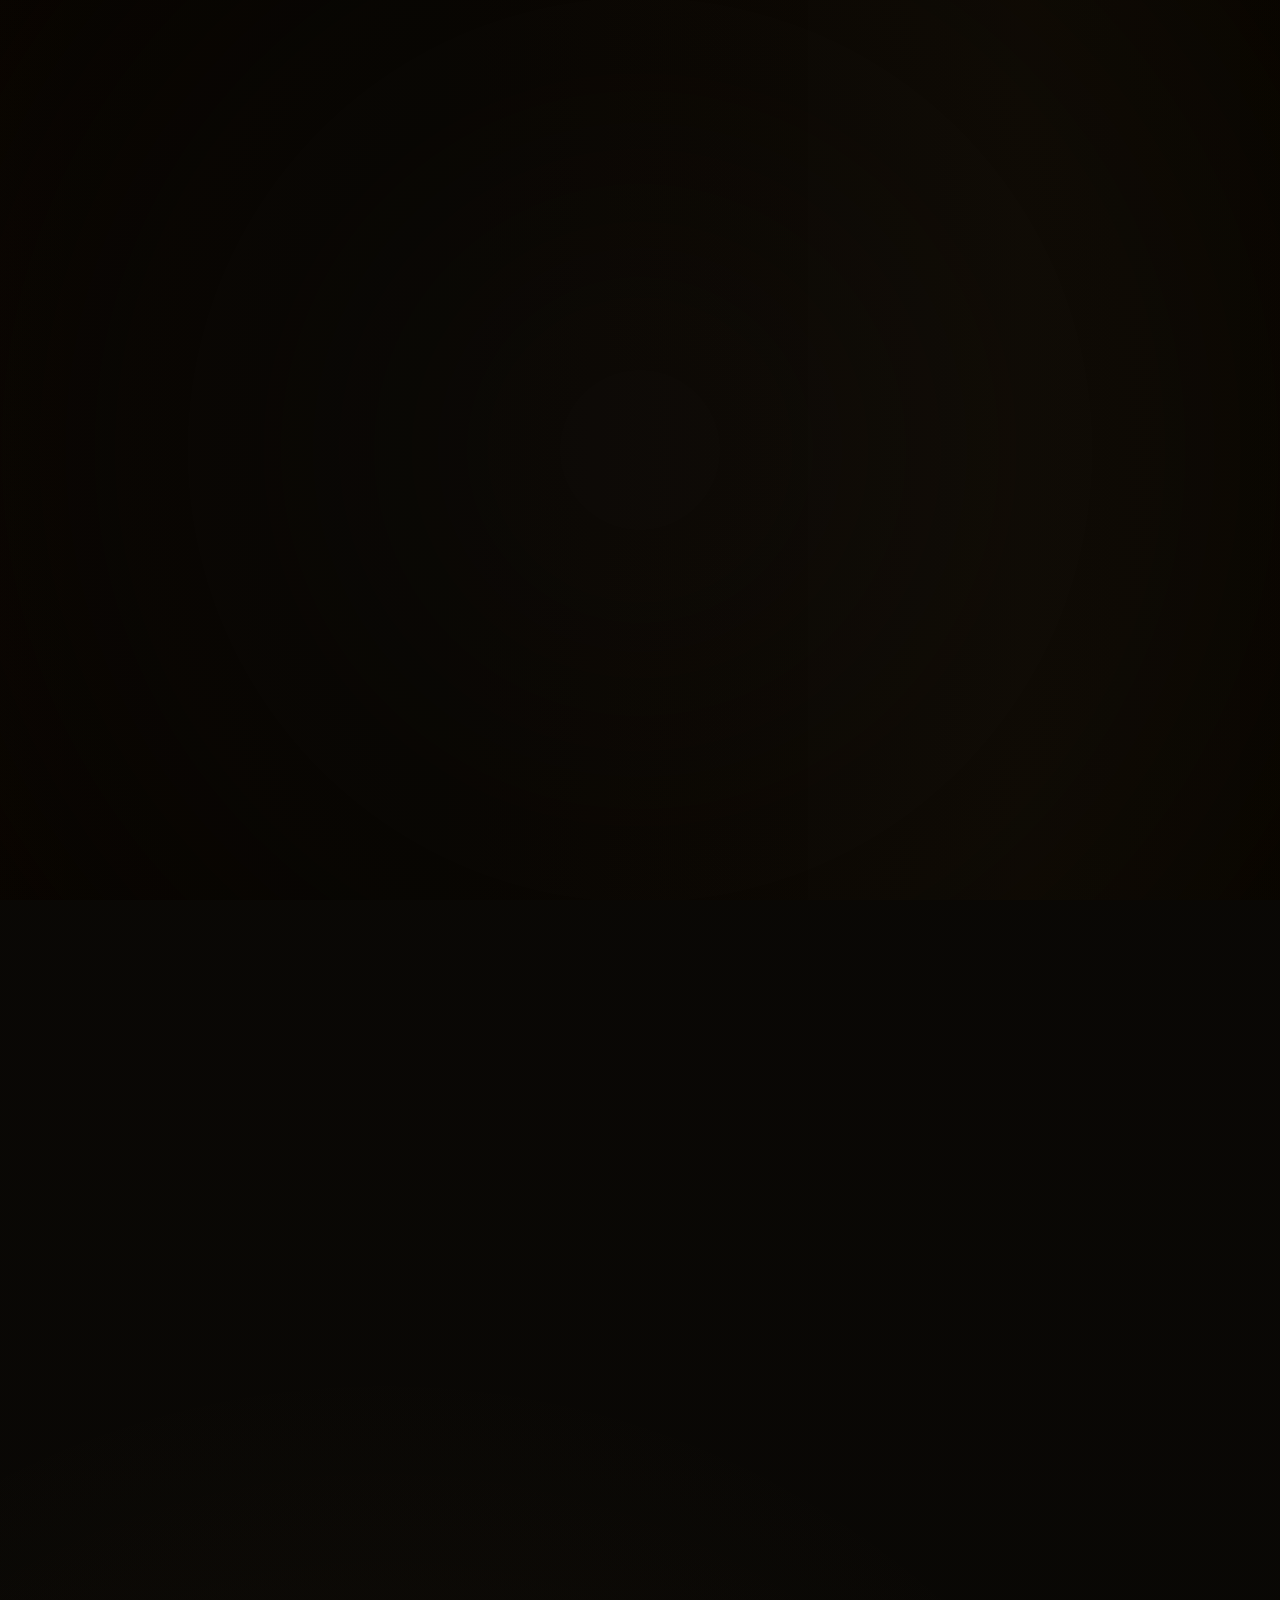
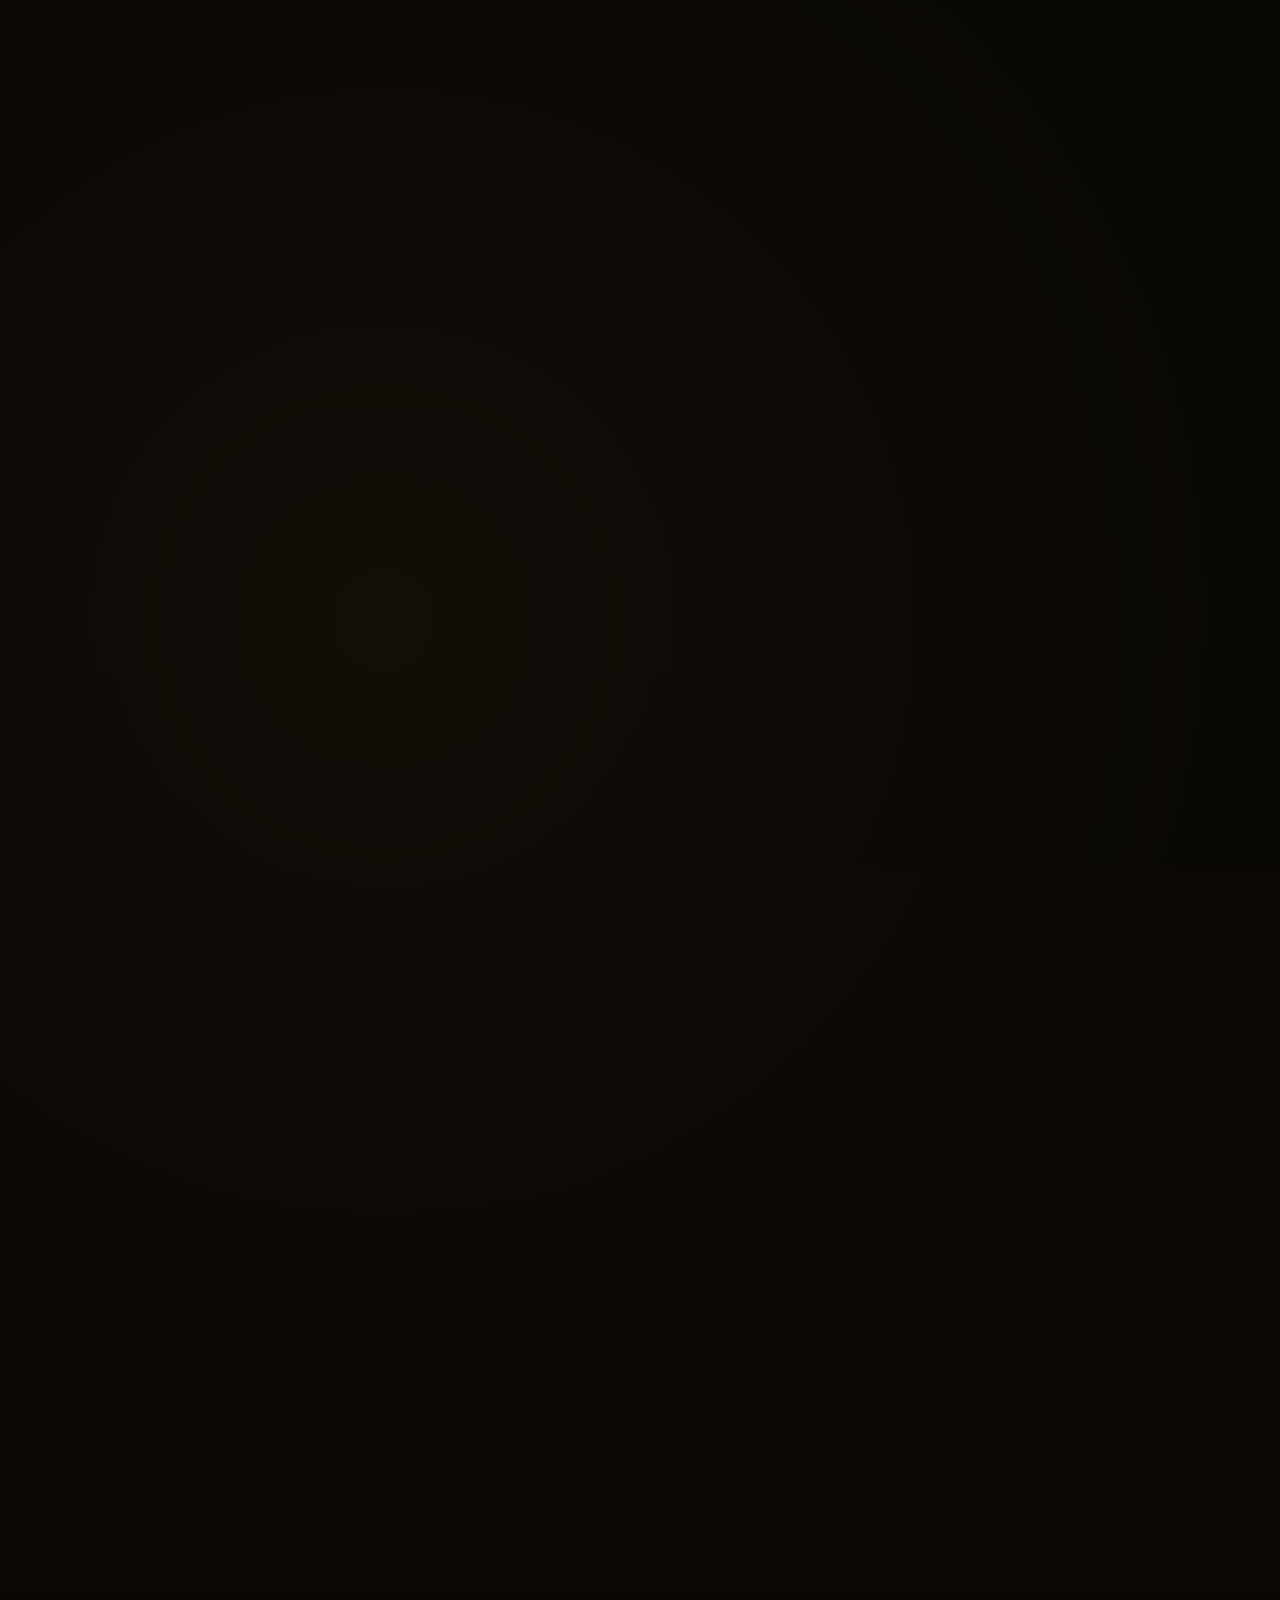
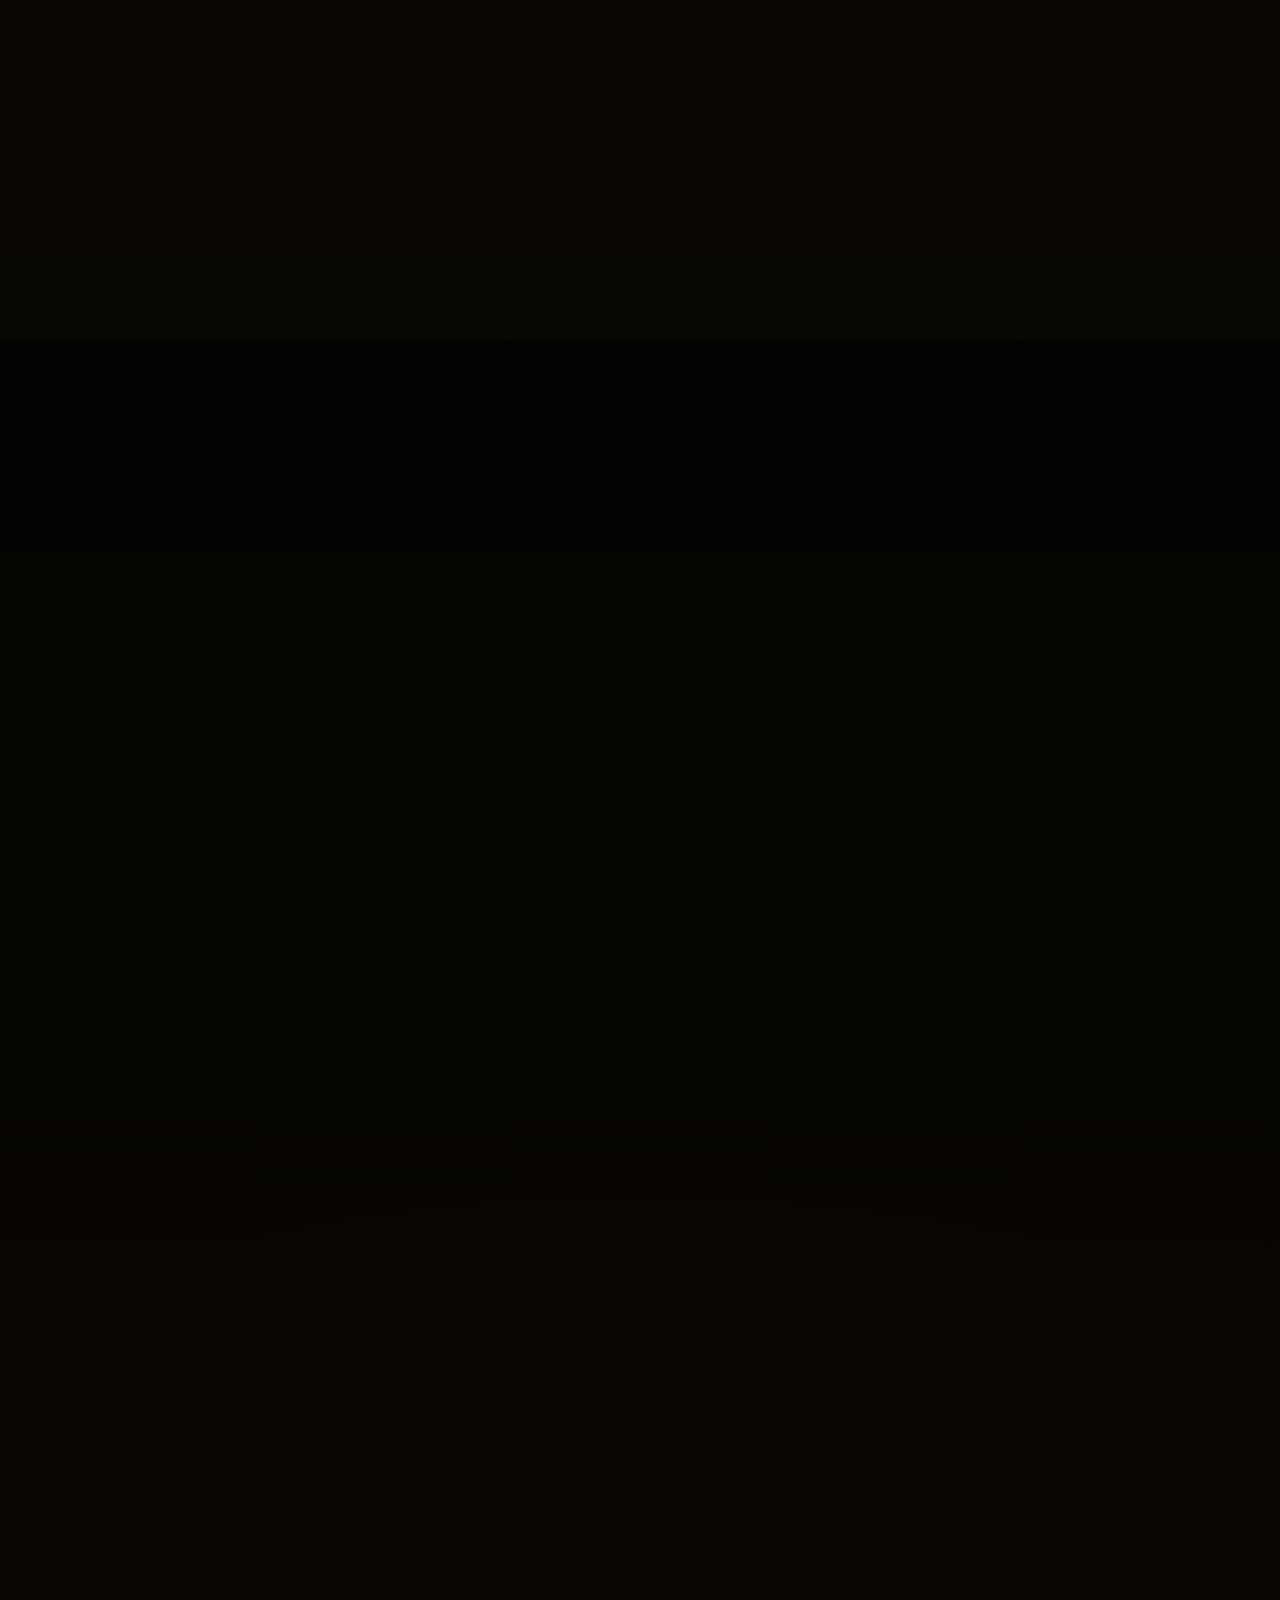
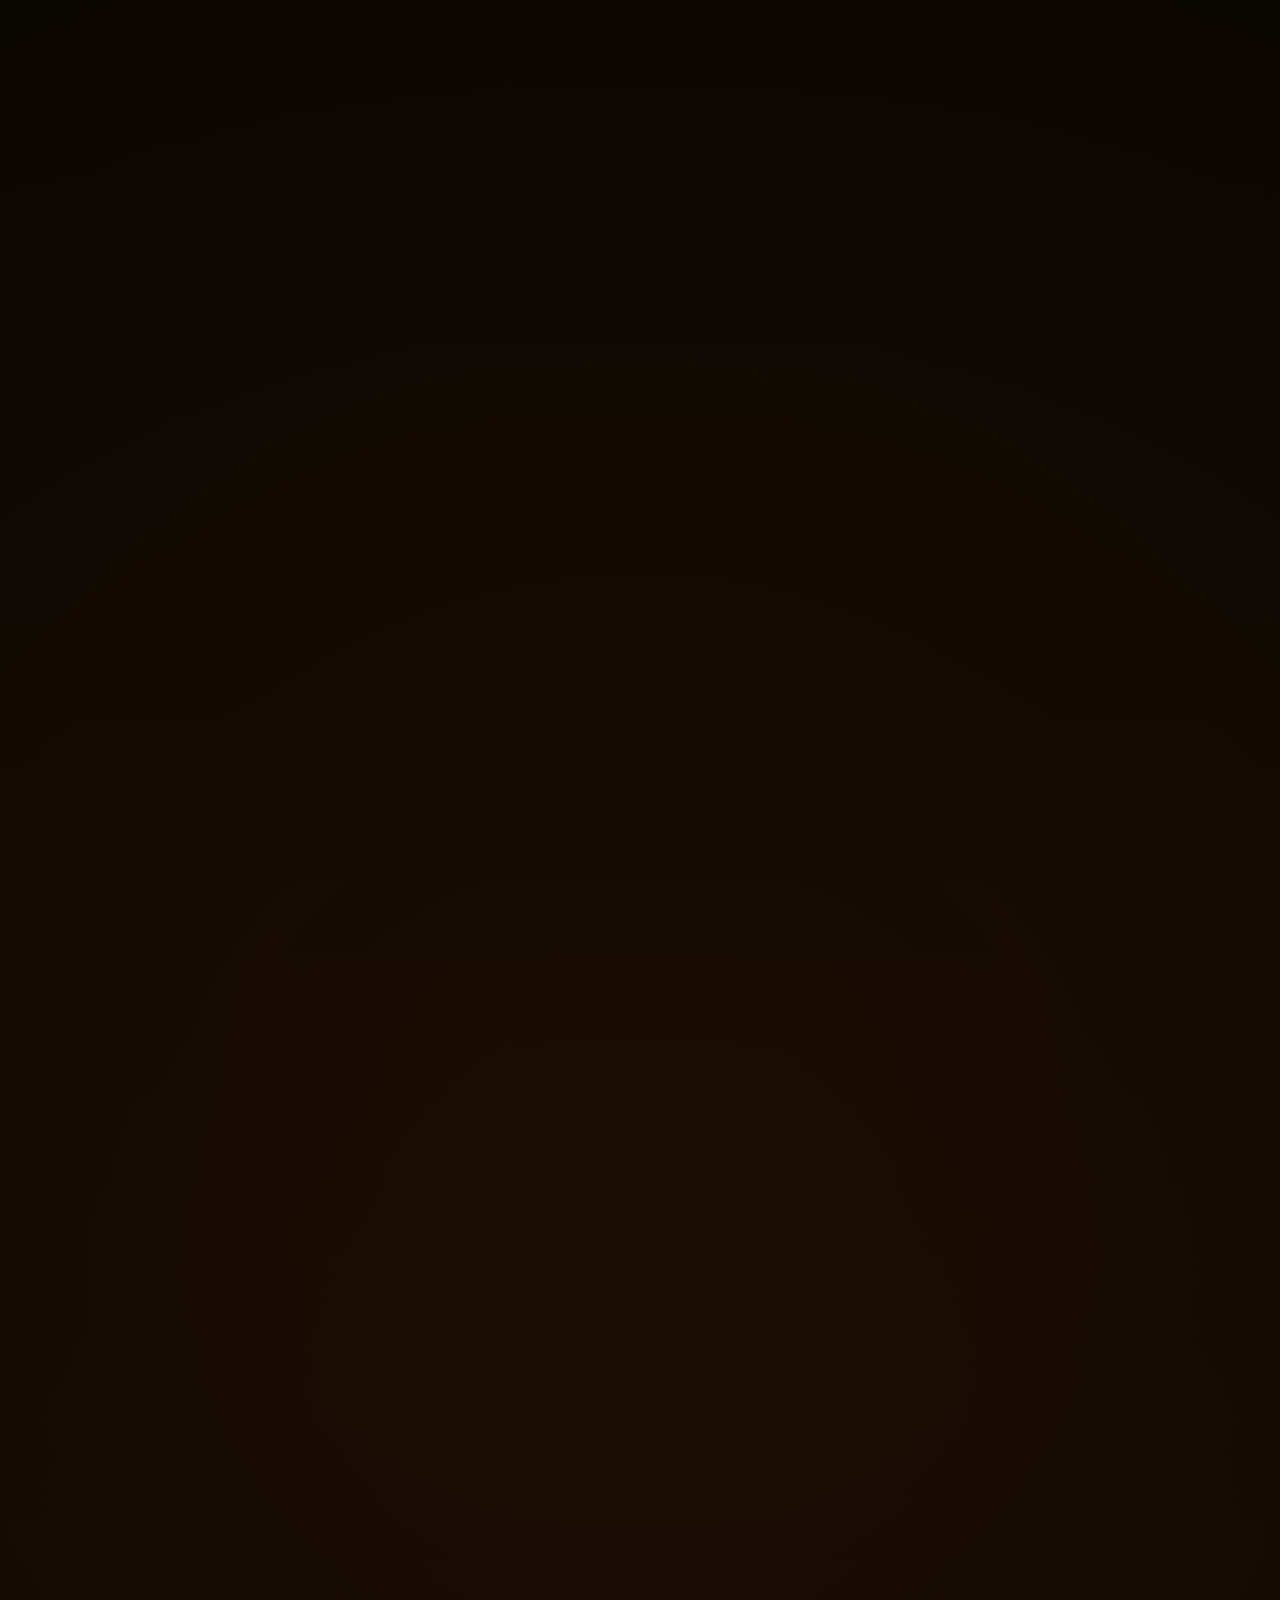
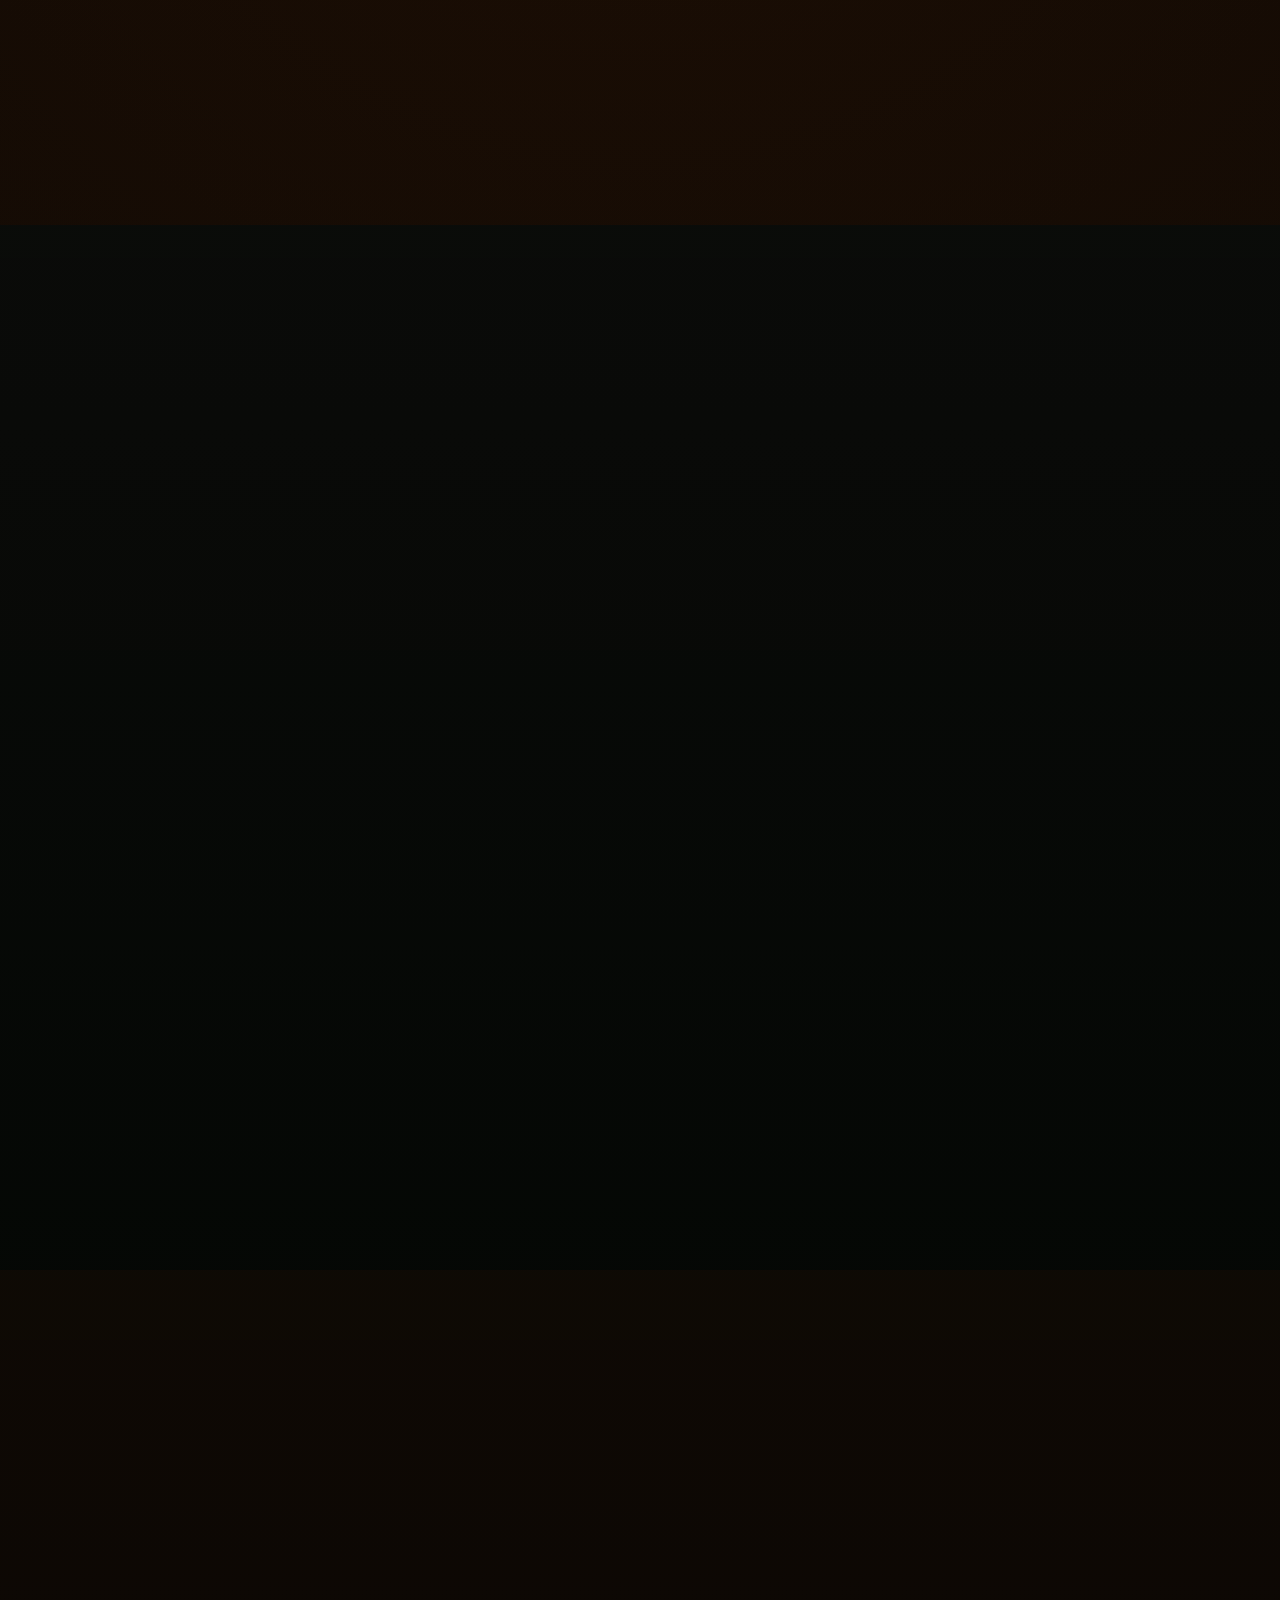
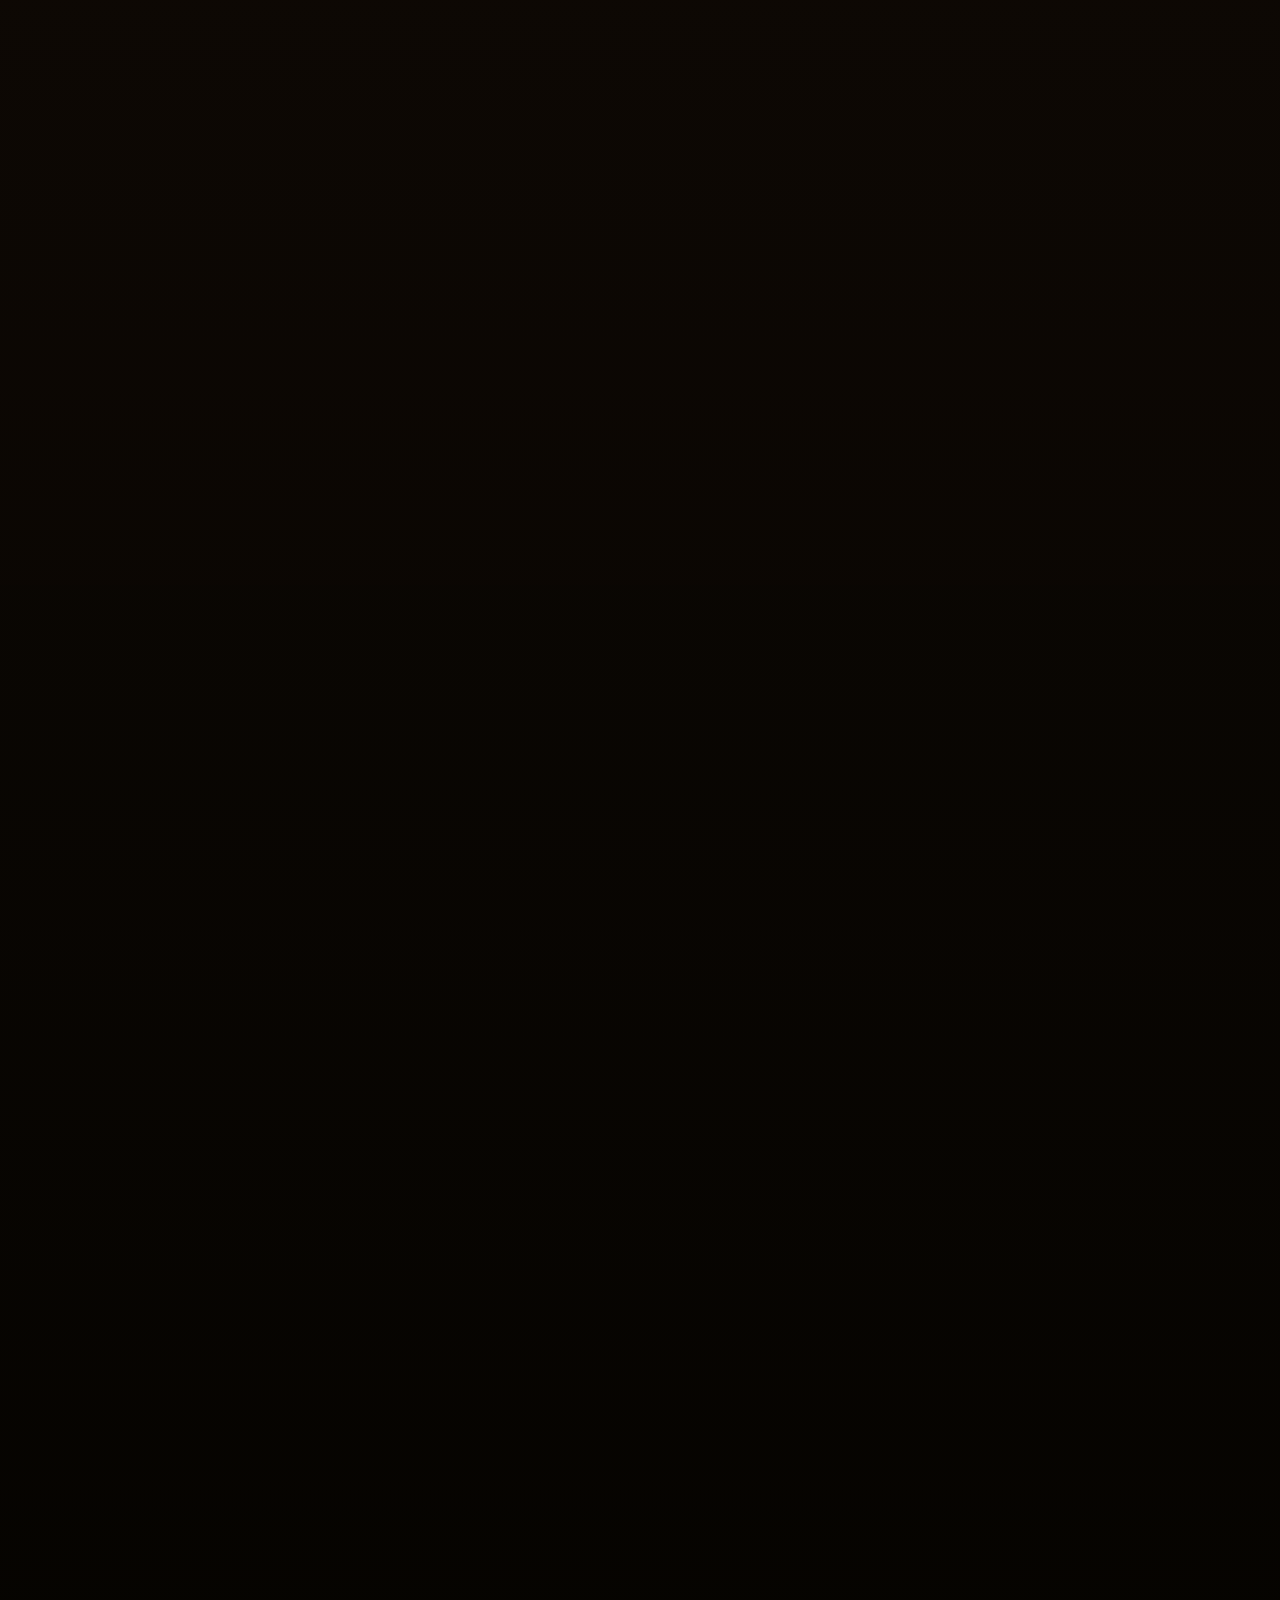
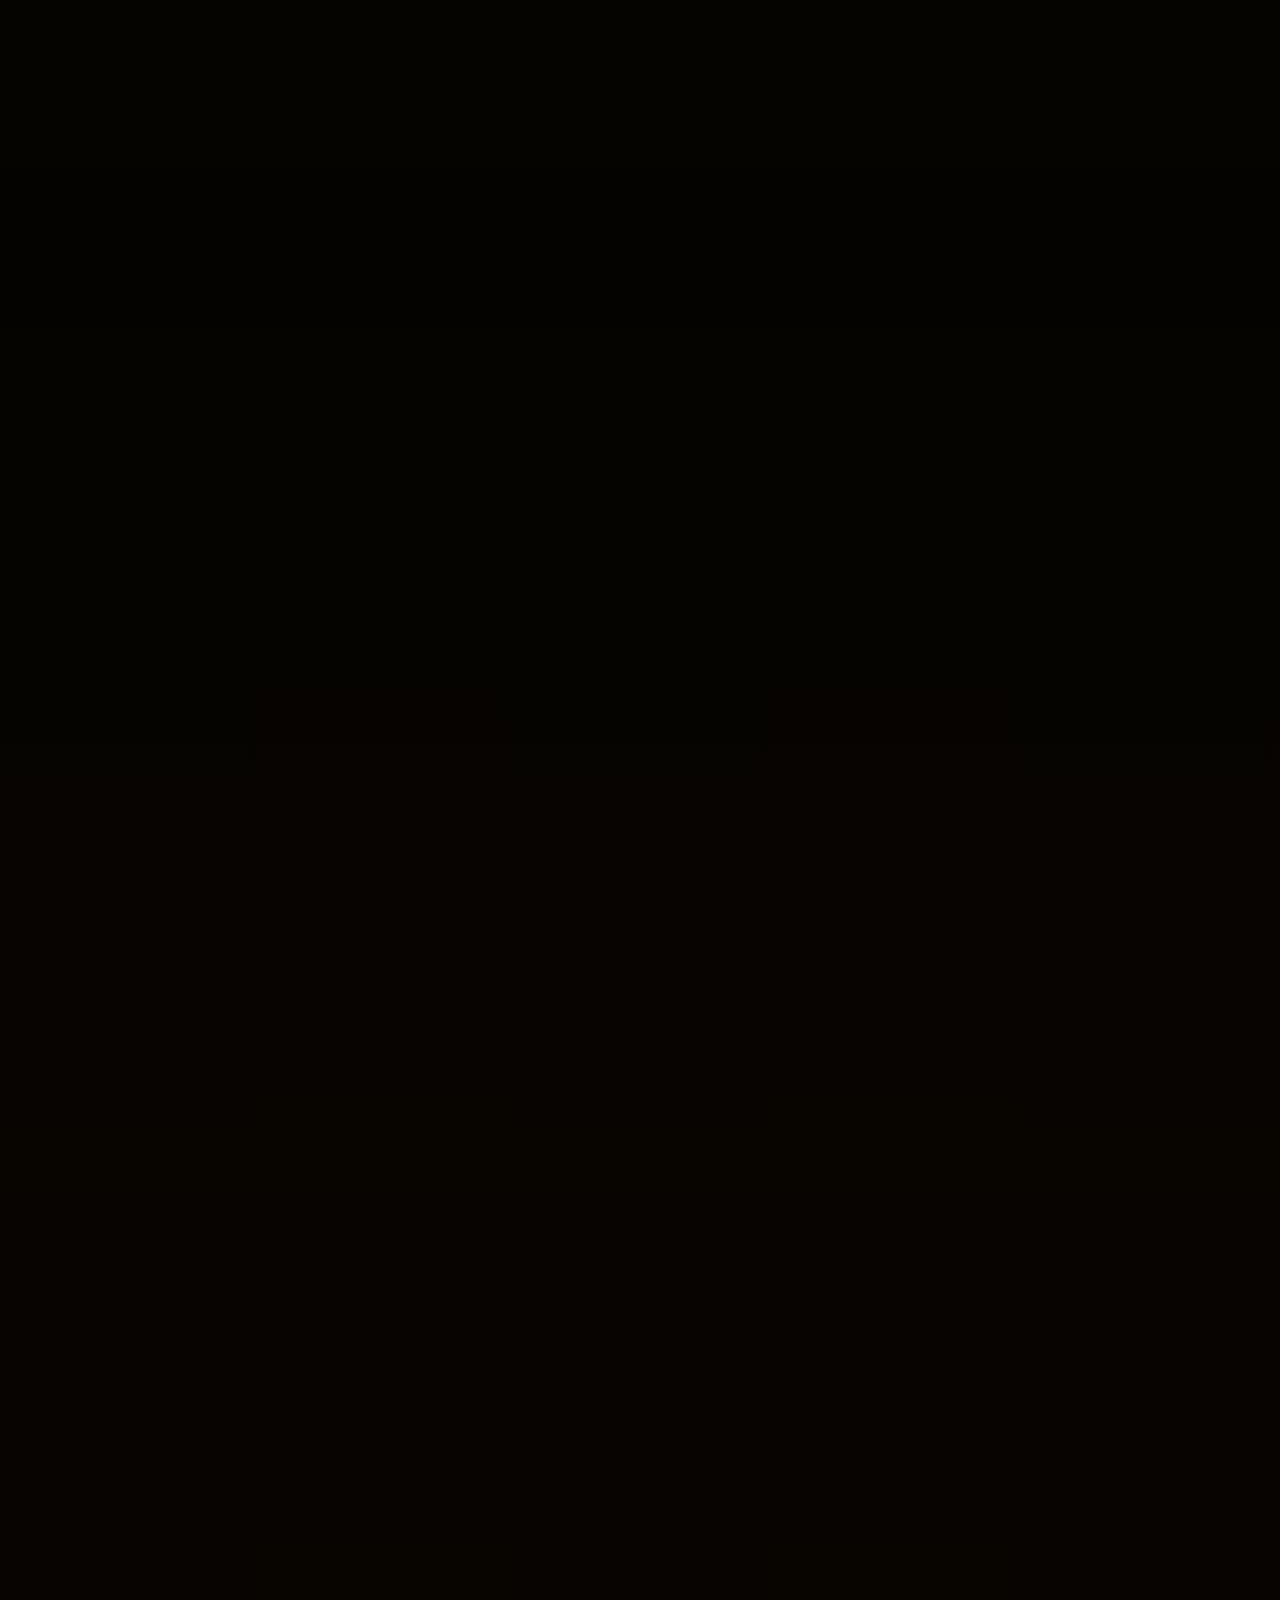
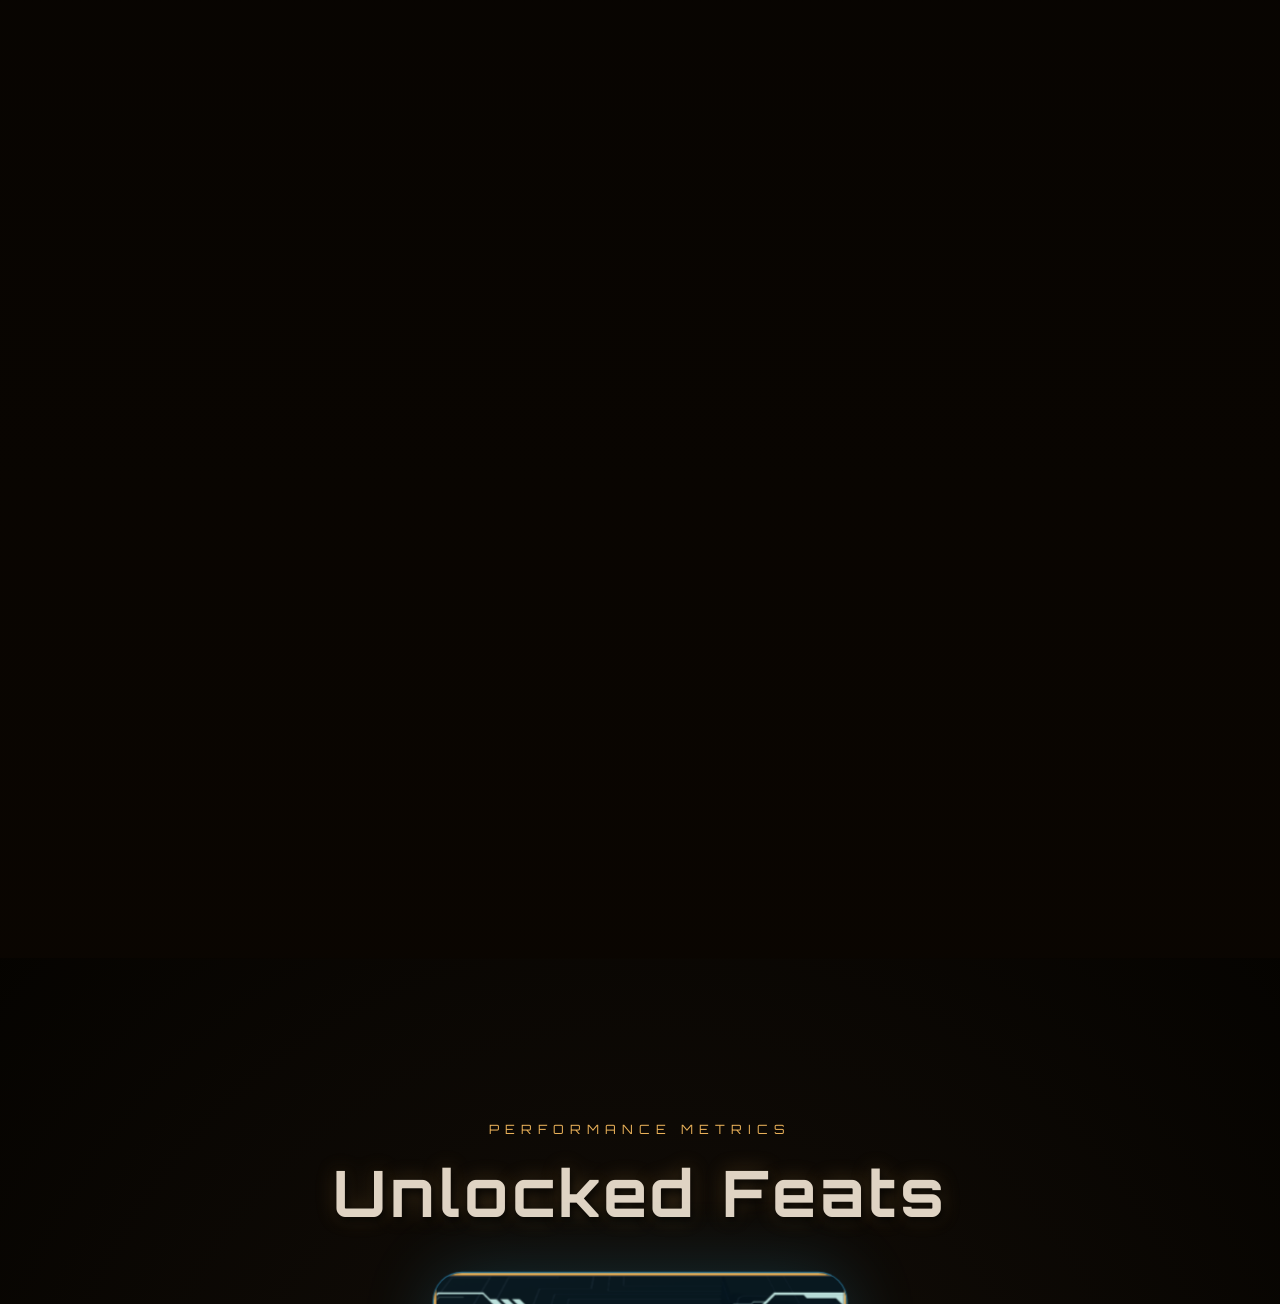
==== index.html @ 544f13cc "Initial commit" ====
<!DOCTYPE html>
<html lang="en">

<head>
  <meta charset="UTF-8" />
  <meta name="viewport" content="width=device-width, initial-scale=1.0" />
  <title>The World of Mohit | Game Developer & Creator</title>
  <meta name="description"
    content="Explore 'The World of Mohit' — A premium Game Development portfolio by Mohit Pipaliya. Specializing in Unity, C#, and cinematic game environments." />
  <meta name="keywords"
    content="Mohit Pipaliya, Game Developer, Unity Developer, Portfolio, Game Design, C#, 3D Portfolio" />
  <meta name="author" content="Mohit Pipaliya" />

  <!-- Performance: Preconnect to external domains -->
  <link rel="preconnect" href="https://fonts.googleapis.com">
  <link rel="preconnect" href="https://fonts.gstatic.com" crossorigin>
  <link rel="preconnect" href="https://images.unsplash.com">
  <link rel="preconnect" href="https://cdnjs.cloudflare.com">
  <link rel="preconnect" href="https://unpkg.com">

  <!-- Performance: Preload Critical Hero Background -->
  <link rel="preload" as="image"
    href="https://images.unsplash.com/photo-1518709268805-4e9042af9f23?q=60&w=1600&auto=format&fit=crop">

  <!-- SEO: Open Graph / Social Meta -->
  <meta property="og:type" content="website" />
  <meta property="og:title" content="The World of Mohit | Game Developer" />
  <meta property="og:description" content="Experience a cinematic game developer portfolio journey." />
  <meta property="og:image" content="image/Profile.jpeg" />

  <meta name="theme-color" content="#e8b059">

  <link rel="stylesheet" href="style.css" />
  <link rel="stylesheet" href="edu-styles.css" />
  <link rel="stylesheet" href="cinematic.css" />
  <link
    href="https://fonts.googleapis.com/css2?family=Exo+2:wght@300;400;600;700;800;900&family=Orbitron:wght@500;700;900&display=swap"
    rel="stylesheet">
  <link rel="stylesheet" href="https://cdnjs.cloudflare.com/ajax/libs/font-awesome/6.4.0/css/all.min.css">
  <script type="importmap">
  {
    "imports": {
      "three":         "https://unpkg.com/three@0.154.0/build/three.module.js",
      "three/addons/": "https://unpkg.com/three@0.154.0/examples/jsm/"
    }
  }
  </script>
  <script src="https://unpkg.com/gsap@3.12.5/dist/gsap.min.js"></script>
  <script src="https://unpkg.com/gsap@3.12.5/dist/ScrollTrigger.min.js"></script>
</head>

<body id="home">

  <nav id="top-nav">
    <div class="nav-inner">
      <span class="nav-logo">MOHIT PIPALIYA<span class="logo-dot">.</span></span>
      <button id="nav-toggle" class="nav-toggle-btn" aria-label="Toggle navigation">
        <span class="bar"></span>
        <span class="bar"></span>
        <span class="bar"></span>
      </button>
      <ul id="nav-list">
        <li><a href="#home" class="nav-link">Home</a></li>
        <li><a href="#about" class="nav-link">About Me</a></li>
        <li><a href="#tech-skills" class="nav-link">Technical Skills</a></li>
        <li><a href="#soft-skills" class="nav-link">Soft Skills</a></li>
        <li><a href="#education" class="nav-link">Education</a></li>
        <li><a href="#projects" class="nav-link">Projects</a></li>
        <li><a href="#achievements" class="nav-link">Achievements</a></li>
        <li><a href="#certifications" class="nav-link">Certifications</a></li>
        <li><a href="#contact" class="nav-link">Contact</a></li>
      </ul>
    </div>
  </nav>

  <!-- HERO SECTION WITH FIXED 3D BACKGROUND -->
  <section id="hero-section">
    <div id="parallax-bg"></div>
    <div id="canvas-container"></div>
    <div id="vignette"></div>

    <div id="ui-root">

      <!-- HERO MAIN (PURE FLOATING TEXT - NO BOXES) -->
      <main id="hero-main">
        <h1 id="text-hello" class="hero-text-item">Hello</h1>
        <h1 id="text-welcome" class="hero-text-item">Welcome</h1>
        <h2 id="text-name" class="hero-text-item">I am Mohit Pipaliya</h2>
        <h3 id="text-role">Game Developer & Creator</h3>
      </main>
    </div>
  </section>

  <!-- ABOUT SECTION -->
  <section id="about">
    <!-- Ambient particle canvas for About -->
    <canvas id="about-particles"></canvas>

    <div class="about-left">


      <div class="about-img-wrapper">
        <div class="img-glow-ring"></div>
        <div class="about-img-container">
          <img loading="lazy" src="image/Profile.jpeg" alt="Mohit Pipaliya">
        </div>

      </div>

      <!-- STAT ORBS -->
      <div class="about-stats-container">
        <div class="stat-orb text-line stat-cyan">
          <div class="orb-glow"></div>
          <i class="fa-brands fa-unity stat-icon"></i>
          <h3 class="stat-number">2+</h3>
          <p class="stat-label">Years Unity</p>
        </div>
        <div class="stat-orb text-line stat-purple">
          <div class="orb-glow"></div>
          <i class="fa-solid fa-gamepad stat-icon"></i>
          <h3 class="stat-number">1</h3>
          <p class="stat-label">Published</p>
        </div>
        <div class="stat-orb text-line stat-gold">
          <div class="orb-glow"></div>
          <i class="fa-solid fa-trophy stat-icon"></i>
          <h3 class="stat-number">1</h3>
          <p class="stat-label">Game Jam</p>
        </div>
      </div>
    </div>

    <div class="about-right">
      <div class="about-tag">[ PROFILE_LOADED ]</div>
      <h2 class="about-title">About <span class="title-accent">Me</span></h2>
      <div class="about-divider">
        <span class="divider-line"></span>
        <i class="fa-solid fa-gamepad divider-icon"></i>
        <span class="divider-line"></span>
      </div>
      <div class="about-text">
        <p class="text-line">I'm a Computer Engineering student and passionate Game Developer skilled in <span
            class="highlight">Unity 3D</span>.</p>
        <p class="text-line">I focus on designing <span class="highlight">puzzle-based gameplay</span> and level-driven
          experiences that engage players through logic and interaction.</p>
        <p class="text-line">I specialize in building game systems using Unity's visual tools like <span
            class="highlight">Timeline and Signals</span>, enabling efficient and creative development without heavy
          coding.</p>
        <p class="text-line">I enjoy creating immersive gameplay and aim to build impactful and engaging <span
            class="highlight">gaming experiences</span>.</p>
      </div>
    </div>
  </section>

  <!-- TECHNICAL SKILLS SECTION -->
  <section id="tech-skills">
    <h2 class="section-title">Technical Skills</h2>
    <p class="section-subtitle">[ Proficiency Matrix Loaded ]</p>
    <div class="skills-container two-col-layout">

      <!-- LEFT COLUMN -->
      <div class="skills-left-col">
        <!-- LANGUAGES -->
        <div class="skill-category">
          <h3 class="category-title text-line">System.Languages</h3>
          <div class="skill-grid">

            <div class="hud-node node-sm text-line" style="--theme-color: #d946ef;">
              <div class="hud-ring-outer"></div>
              <div class="hud-ring-dashed"></div>
              <svg class="hud-progress-svg" viewBox="0 0 200 200">
                <circle class="hud-progress-bg" cx="100" cy="100" r="90"></circle>
                <circle class="hud-progress-fill" cx="100" cy="100" r="90" data-percent="49"></circle>
              </svg>
              <div class="hud-center">
                <i class="fa-solid fa-hashtag hud-icon floating"></i>
                <span class="hud-number" data-percent="49">0%</span>
              </div>
              <div class="hud-label-container">
                <h4 class="hud-label-text">C#</h4>
              </div>
            </div>

            <div class="hud-node node-sm text-line" style="--theme-color: #3b82f6;">
              <div class="hud-ring-outer"></div>
              <div class="hud-ring-dashed"></div>
              <svg class="hud-progress-svg" viewBox="0 0 200 200">
                <circle class="hud-progress-bg" cx="100" cy="100" r="90"></circle>
                <circle class="hud-progress-fill" cx="100" cy="100" r="90" data-percent="68"></circle>
              </svg>
              <div class="hud-center">
                <i class="fa-solid fa-c hud-icon floating"></i>
                <span class="hud-number" data-percent="68">0%</span>
              </div>
              <div class="hud-label-container">
                <h4 class="hud-label-text">C</h4>
              </div>
            </div>

            <div class="hud-node node-sm text-line" style="--theme-color: #10b981;">
              <div class="hud-ring-outer"></div>
              <div class="hud-ring-dashed"></div>
              <svg class="hud-progress-svg" viewBox="0 0 200 200">
                <circle class="hud-progress-bg" cx="100" cy="100" r="90"></circle>
                <circle class="hud-progress-fill" cx="100" cy="100" r="90" data-percent="72"></circle>
              </svg>
              <div class="hud-center">
                <i class="fa-brands fa-python hud-icon floating"></i>
                <span class="hud-number" data-percent="72">0%</span>
              </div>
              <div class="hud-label-container">
                <h4 class="hud-label-text">Python</h4>
              </div>
            </div>

          </div>
        </div>

        <!-- ANIMATED HORIZONTAL DIVIDER -->
        <div class="tech-divider-horizontal"></div>

        <!-- TOOLS -->
        <div class="skill-category">
          <h3 class="category-title text-line">Utility.Tools</h3>
          <div class="skill-grid">

            <div class="hud-node node-sm text-line" style="--theme-color: #0284c7;">
              <div class="hud-ring-outer"></div>
              <div class="hud-ring-dashed"></div>
              <svg class="hud-progress-svg" viewBox="0 0 200 200">
                <circle class="hud-progress-bg" cx="100" cy="100" r="90"></circle>
                <circle class="hud-progress-fill" cx="100" cy="100" r="90" data-percent="68"></circle>
              </svg>
              <div class="hud-center">
                <i class="fa-solid fa-code hud-icon floating"></i>
                <span class="hud-number" data-percent="68">0%</span>
              </div>
              <div class="hud-label-container">
                <h4 class="hud-label-text">VS Code</h4>
              </div>
            </div>

            <div class="hud-node node-sm text-line" style="--theme-color: #ea580c;">
              <div class="hud-ring-outer"></div>
              <div class="hud-ring-dashed"></div>
              <svg class="hud-progress-svg" viewBox="0 0 200 200">
                <circle class="hud-progress-bg" cx="100" cy="100" r="90"></circle>
                <circle class="hud-progress-fill" cx="100" cy="100" r="90" data-percent="5"></circle>
              </svg>
              <div class="hud-center">
                <i class="fa-solid fa-cube hud-icon floating"></i>
                <span class="hud-number" data-percent="5">0%</span>
              </div>
              <div class="hud-label-container">
                <h4 class="hud-label-text">Blender</h4>
              </div>
            </div>

          </div>
        </div>

      </div> <!-- END LEFT COLUMN -->

      <!-- ANIMATED VERTICAL DIVIDER -->
      <div class="tech-divider-vertical"></div>

      <!-- RIGHT COLUMN -->
      <div class="skills-right-col">
        <!-- GAME DEVELOPMENT -->
        <div class="skill-category">
          <h3 class="category-title text-line">Core.Engine</h3>
          <div class="skill-grid grid-2x2">

            <div class="hud-node node-lg text-line" style="--theme-color: #00ffff;">
              <div class="hud-ring-outer"></div>
              <div class="hud-ring-dashed"></div>
              <svg class="hud-progress-svg" viewBox="0 0 200 200">
                <circle class="hud-progress-bg" cx="100" cy="100" r="90"></circle>
                <circle class="hud-progress-fill" cx="100" cy="100" r="90" data-percent="90"></circle>
              </svg>
              <div class="hud-center">
                <i class="fa-brands fa-unity hud-icon floating"></i>
                <span class="hud-number" data-percent="90">0%</span>
              </div>
              <div class="hud-label-container">
                <h4 class="hud-label-text">Unity Engine</h4>
              </div>
            </div>

            <div class="hud-node node-lg text-line" style="--theme-color: #ec4899;">
              <div class="hud-ring-outer"></div>
              <div class="hud-ring-dashed"></div>
              <svg class="hud-progress-svg" viewBox="0 0 200 200">
                <circle class="hud-progress-bg" cx="100" cy="100" r="90"></circle>
                <circle class="hud-progress-fill" cx="100" cy="100" r="90" data-percent="85"></circle>
              </svg>
              <div class="hud-center">
                <i class="fa-solid fa-bezier-curve hud-icon floating"></i>
                <span class="hud-number" data-percent="85">0%</span>
              </div>
              <div class="hud-label-container">
                <h4 class="hud-label-text">Game Design</h4>
              </div>
            </div>

            <div class="hud-node node-lg text-line" style="--theme-color: #f97316;">
              <div class="hud-ring-outer"></div>
              <div class="hud-ring-dashed"></div>
              <svg class="hud-progress-svg" viewBox="0 0 200 200">
                <circle class="hud-progress-bg" cx="100" cy="100" r="90"></circle>
                <circle class="hud-progress-fill" cx="100" cy="100" r="90" data-percent="55"></circle>
              </svg>
              <div class="hud-center">
                <i class="fa-solid fa-mobile-screen-button hud-icon floating"></i>
                <span class="hud-number" data-percent="55">0%</span>
              </div>
              <div class="hud-label-container">
                <h4 class="hud-label-text">Game UI/UX</h4>
              </div>
            </div>

            <div class="hud-node node-lg text-line" style="--theme-color: #fbbf24;">
              <div class="hud-ring-outer"></div>
              <div class="hud-ring-dashed"></div>
              <svg class="hud-progress-svg" viewBox="0 0 200 200">
                <circle class="hud-progress-bg" cx="100" cy="100" r="90"></circle>
                <circle class="hud-progress-fill" cx="100" cy="100" r="90" data-percent="95"></circle>
              </svg>
              <div class="hud-center">
                <i class="fa-solid fa-book-journal-whills hud-icon floating"></i>
                <span class="hud-number" data-percent="95">0%</span>
              </div>
              <div class="hud-label-container">
                <h4 class="hud-label-text">Story Writing</h4>
              </div>
            </div>

          </div>
        </div>

      </div> <!-- END RIGHT COLUMN -->

    </div>
  </section>

  <!-- SOFT SKILLS SECTION -->
  <section id="soft-skills">
    <div class="soft-bg-glow"></div>
    <h2 class="section-title">Soft Skills</h2>
    <p class="section-subtitle">[ Behavioral Competencies ]</p>

    <div class="soft-carousel-wrapper">
      <button class="soft-carousel-btn prev-btn" aria-label="Previous Skill"><i
          class="fa-solid fa-chevron-left"></i></button>

      <div class="soft-carousel-track-container">
        <div class="soft-carousel-track" id="soft-carousel-track">
          <!-- Creativity -->
          <div class="soft-card active">
            <i class="fa-solid fa-lightbulb soft-icon"></i>
            <h3 class="soft-title">Creativity</h3>
            <p class="soft-desc">Designing unique gameplay ideas and engaging puzzle mechanics</p>
          </div>

          <!-- Problem Solving -->
          <div class="soft-card">
            <i class="fa-solid fa-puzzle-piece soft-icon"></i>
            <h3 class="soft-title">Problem Solving</h3>
            <p class="soft-desc">Building logical systems and solving gameplay challenges</p>
          </div>

          <!-- Teamwork -->
          <div class="soft-card">
            <i class="fa-solid fa-users soft-icon"></i>
            <h3 class="soft-title">Teamwork</h3>
            <p class="soft-desc">Collaborating effectively in team-based projects and game jams</p>
          </div>

          <!-- Leadership -->
          <div class="soft-card">
            <i class="fa-solid fa-chess-king soft-icon"></i>
            <h3 class="soft-title">Leadership</h3>
            <p class="soft-desc">Taking initiative and guiding development decisions</p>
          </div>

          <!-- Communication -->
          <div class="soft-card">
            <i class="fa-solid fa-comments soft-icon"></i>
            <h3 class="soft-title">Communication</h3>
            <p class="soft-desc">Clearly expressing ideas and working efficiently with others</p>
          </div>
        </div>
      </div>

      <button class="soft-carousel-btn next-btn" aria-label="Next Skill"><i
          class="fa-solid fa-chevron-right"></i></button>
    </div>
  </section>

  <!-- EDUCATION SECTION -->
  <section id="education">
    <div class="edu-bg-glow"></div>
    <h2 class="section-title reveal-elem">Education</h2>

    <div class="edu-container snake-layout">
      <!-- College (Top Left) -->
      <div class="edu-overview-card college-card highlighted reveal-elem" data-side="left">
        <div class="edu-card-icon">🎓</div>
        <span class="edu-card-badge">B.E. Computer Engineering</span>
        <div class="edu-card-school">Pacific School of Engineering</div>
        <div class="edu-card-degree">Affiliated with Gujarat Technological University (GTU)</div>
        <div class="edu-card-year">▸ Duration: 2023 – 2027</div>
      </div>

      <!-- Arrow 1 (Down Right) -->
      <div class="edu-arrow arrow-down-right">
        <svg viewBox="0 0 100 100" preserveAspectRatio="none">
          <path d="M 20 0 Q 20 50 50 50 L 80 50 Q 100 50 100 100" fill="none" stroke="url(#arrow-grad)"
            stroke-width="2" />
          <defs>
            <linearGradient id="arrow-grad" x1="0%" y1="0%" x2="100%" y2="100%">
              <stop offset="0%" stop-color="#00ffff" />
              <stop offset="100%" stop-color="#d946ef" />
            </linearGradient>
          </defs>
        </svg>
      </div>

      <!-- 12th School (Middle Right) -->
      <div class="edu-overview-card school-card reveal-elem" data-side="right">
        <div class="edu-card-icon">📘</div>
        <span class="edu-card-badge">Higher Secondary (12th – Science)</span>
        <div class="edu-card-school">DCO Sarvajanik High School</div>
        <div class="edu-card-degree">Pardi, Gujarat</div>
        <div class="edu-card-year">▸ Completed in 2023</div>
      </div>

      <!-- Arrow 2 (Down Left) -->
      <div class="edu-arrow arrow-down-left">
        <svg viewBox="0 0 100 100" preserveAspectRatio="none">
          <path d="M 80 0 Q 80 50 50 50 L 20 50 Q 0 50 0 100" fill="none" stroke="url(#arrow-grad-rev)"
            stroke-width="2" />
          <defs>
            <linearGradient id="arrow-grad-rev" x1="100%" y1="0%" x2="0%" y2="100%">
              <stop offset="0%" stop-color="#d946ef" />
              <stop offset="100%" stop-color="#00ffff" />
            </linearGradient>
          </defs>
        </svg>
      </div>

      <!-- 10th School (Bottom Left) -->
      <div class="edu-overview-card school-card reveal-elem" data-side="left">
        <div class="edu-card-icon">📘</div>
        <span class="edu-card-badge">Secondary School (10th)</span>
        <div class="edu-card-school">N. R. Raut Sarvajanik Madhyamik Shala</div>
        <div class="edu-card-degree">Nanapondha</div>
        <div class="edu-card-year">▸ Completed in 2021</div>
      </div>
    </div>

    <!-- Academic Results -->
    <div class="edu-results-section reveal-elem">
      <h2 class="section-title" style="font-size:2.2rem; margin-bottom:.5rem;">Select to View Result</h2>

      <div class="edu-dropdown-wrapper">
        <select id="edu-select">
          <option value="" disabled selected>— Select Result —</option>
          <option value="0">10th Standard</option>
          <option value="1">12th Standard</option>
          <option value="2">Semester 1</option>
          <option value="3">Semester 2</option>
          <option value="4">Semester 3</option>
          <option value="5">Semester 4</option>
          <option value="6">Semester 5</option>
        </select>
      </div>

      <div class="results-stage" id="results-stage">
        <canvas id="results-canvas"></canvas>
        <div class="results-placeholder" id="results-placeholder">
          <i class="fa-solid fa-table-list"
            style="font-size:3rem; color:rgba(0,255,255,0.3); display:block; margin-bottom:1rem;"></i>
          <span>Awaiting Selection</span>
        </div>
        <!-- Panel container holds the exact center coordinates for the panel -->
        <div id="panel-container">
          <div class="results-panel glass-panel" id="results-panel" style="display:none;"></div>
        </div>
      </div>
    </div>
  </section>

  <!-- PROJECTS SECTION -->
  <section id="projects" class="projects-section">
    <div class="projects-bg">
      <div class="projects-fog"></div>
      <div class="projects-aurora aurora-a"></div>
      <div class="projects-aurora aurora-b"></div>
      <div class="projects-depth-layer layer-a"></div>
      <div class="projects-depth-layer layer-b"></div>
      <div class="projects-depth-layer layer-c"></div>
      <div class="projects-shimmer-grid"></div>
      <div id="projects-particles" aria-hidden="true"></div>
    </div>

    <div class="projects-scroll-indicator" aria-hidden="true">
      <span class="indicator-label">WORLD PATH</span>
      <div class="indicator-line">
        <span class="indicator-progress"></span>
      </div>
      <div class="indicator-dots">
        <button class="indicator-dot is-active" data-world-dot="0" aria-label="Legacy of Dharma"></button>
        <button class="indicator-dot" data-world-dot="1" aria-label="The Secret Book"></button>
        <button class="indicator-dot" data-world-dot="2" aria-label="Swadeshi UnderDogs"></button>
      </div>
    </div>

    <div class="projects-camera-stage">
      <header class="projects-header" data-reveal>
        <span class="projects-kicker">Signature Work Showcase</span>
        <h2 class="projects-title glitch-text" data-text="PROJECTS">PROJECTS</h2>
        <p class="projects-subtitle">A Journey Through My Game Worlds</p>
        <div class="projects-micro-stats">
          <span><i class="fa-solid fa-gamepad"></i> Interactive Worlds</span>
          <span><i class="fa-solid fa-cube"></i> 3D + Puzzle Flow</span>
          <span><i class="fa-solid fa-bolt"></i> Cinematic Transitions</span>
        </div>
        <span class="projects-light-sweep" aria-hidden="true"></span>
      </header>

      <!-- ══ HOLOGRAPHIC GAME WORLD PORTAL ══ -->
      <div class="project-gateway" aria-hidden="true">
        <!-- Scan-line sweep -->
        <div class="gateway-scanline"></div>

        <!-- Floating icon orbs (corners & sides) -->
        <div class="gateway-float-icons">
          <div class="gateway-icon-orb"><i class="fa-solid fa-gamepad"></i></div>
          <div class="gateway-icon-orb"><i class="fa-solid fa-cube"></i></div>
          <div class="gateway-icon-orb"><i class="fa-solid fa-trophy"></i></div>
          <div class="gateway-icon-orb"><i class="fa-solid fa-bolt"></i></div>
          <div class="gateway-icon-orb"><i class="fa-solid fa-dragon"></i></div>
          <div class="gateway-icon-orb"><i class="fa-solid fa-wand-magic-sparkles"></i></div>
        </div>

        <!-- Central orb stage -->
        <div class="gateway-orb-stage">
          <!-- Energy wave pulses -->
          <div class="gateway-wave"></div>
          <div class="gateway-wave"></div>
          <div class="gateway-wave"></div>

          <!-- Rotating rings -->
          <div class="gateway-ring gateway-ring-3"></div>
          <div class="gateway-ring gateway-ring-2"></div>
          <div class="gateway-ring gateway-ring-1"></div>

          <!-- Orbiting dots -->
          <div class="gateway-orbit-dot"></div>
          <div class="gateway-orbit-dot"></div>
          <div class="gateway-orbit-dot"></div>
          <div class="gateway-orbit-dot"></div>

          <!-- Core glowing orb -->
          <div class="gateway-core"></div>
        </div>

        <!-- Stats strip -->
        <div class="gateway-stats">
          <div class="gateway-stat">
            <span class="gateway-stat-num">03</span>
            <span class="gateway-stat-label">Game Worlds</span>
          </div>
          <div class="gateway-stat">
            <span class="gateway-stat-num">2+</span>
            <span class="gateway-stat-label">Years Unity</span>
          </div>
          <div class="gateway-stat">
            <span class="gateway-stat-num">97</span>
            <span class="gateway-stat-label">Top Immersion</span>
          </div>
        </div>

        <!-- Connector to projects below -->
        <div class="gateway-connector"></div>
      </div>

      <div class="projects-worlds">
        <article class="project-portal" data-world-index="0" data-enter-direction="right">
          <div class="project-world-bg mythology-bg"></div>

          <div class="project-content">
            <div class="project-media" data-video-title="Legacy of Dharma" data-youtube-id="orFOANP4BqA">
              <div class="youtube-click-overlay"></div>
              <div class="project-status-tag">Live Preview</div>
              <div class="project-shimmer"></div>
              <iframe src="https://www.youtube.com/embed/orFOANP4BqA?mute=1&controls=0&modestbranding=1" frameborder="0" allow="accelerometer; clipboard-write; encrypted-media; gyroscope; picture-in-picture" tabindex="-1"></iframe>
            </div>
            <div class="project-copy">
              <h3 class="project-name">Legacy of Dharma</h3>
              <div class="project-tags">
                <span>3D RPG</span>
                <span>Story Driven</span>
                <span>Boss Battle</span>
              </div>
              <p class="project-description reveal-lines">Legacy of Dharma is a story-driven mythology adventure where
                players guide Deva through sacred lands, solve divine puzzles, and battle an Asura in a cinematic final
                showdown.</p>
              <div class="project-actions">
                <button type="button" class="project-cta primary" data-video-open>Watch Gameplay</button>
                <span class="project-score">Immersion Score: <strong>97</strong></span>
              </div>
            </div>
          </div>
        </article>

        <article class="project-portal" data-world-index="1" data-enter-direction="left">
          <div class="project-world-bg puzzle-bg"></div>

          <div class="project-content reverse">
            <div class="project-copy">
              <h3 class="project-name">The Secret Book</h3>
              <div class="project-tags">
                <span>Puzzle</span>
                <span>Logic Based</span>
                <span>Progression System</span>
              </div>
              <p class="project-description reveal-lines">The Secret Book is a mystery adventure puzzle game where each
                chapter unlocks new clues, hidden symbols, and logic-driven challenges in an atmospheric treasure-hunt
                journey.</p>
              <div class="project-actions">
                <button type="button" class="project-cta primary" data-video-open>Watch Gameplay</button>
                <span class="project-score">Immersion Score: <strong>95</strong></span>
              </div>
            </div>
            <div class="project-media" data-video-title="The Secret Book" data-youtube-id="2ovd4qtxZB4">
              <div class="youtube-click-overlay"></div>
              <div class="project-status-tag">Live Preview</div>
              <div class="project-shimmer"></div>
              <iframe src="https://www.youtube.com/embed/2ovd4qtxZB4?mute=1&controls=0&modestbranding=1" frameborder="0" allow="accelerometer; clipboard-write; encrypted-media; gyroscope; picture-in-picture" tabindex="-1"></iframe>
            </div>
          </div>
        </article>

        <article class="project-portal" data-world-index="2" data-enter-direction="right">
          <div class="project-world-bg village-bg"></div>

          <div class="project-content">
            <div class="project-media" data-video-title="Swadeshi UnderDogs" data-youtube-id="UwRrp5GbErk">
              <div class="youtube-click-overlay"></div>
              <div class="project-status-tag">Live Preview</div>
              <div class="project-shimmer"></div>
              <iframe src="https://www.youtube.com/embed/UwRrp5GbErk?mute=1&controls=0&modestbranding=1" frameborder="0" allow="accelerometer; clipboard-write; encrypted-media; gyroscope; picture-in-picture" tabindex="-1"></iframe>
            </div>
            <div class="project-copy">
              <h3 class="project-name">Swadeshi UnderDogs - AntimBharat Bazaar Simulator</h3>
              <div class="project-tags">
                <span>Exploration</span>
                <span>Educational</span>
                <span>Festival Theme</span>
              </div>
              <p class="project-description reveal-lines">Swadeshi UnderDogs - AntimBharat Bazaar Simulator is a
                market-themed exploration experience where players manage local trade choices, solve progression tasks,
                and build a lively Swadeshi marketplace world.</p>
              <div class="project-actions">
                <button type="button" class="project-cta primary" data-video-open>Watch Gameplay</button>
                <span class="project-score">Immersion Score: <strong>94</strong></span>
              </div>
            </div>
          </div>
        </article>
      </div>

      <div class="projects-next-wrap">
        <a href="#achievements" class="projects-next-link nav-link">
          Continue To Achievements <i class="fa-solid fa-arrow-down"></i>
        </a>
      </div>
    </div>
  </section>

  <!-- Project Video Fullscreen Modal -->
  <div id="project-video-modal" class="video-modal-root" aria-hidden="true">
    <div class="video-modal-backdrop"></div>
    <div class="video-modal-content">
      <button class="video-modal-close" aria-label="Close Video"><i class="fa-solid fa-xmark"></i></button>
      <div class="video-container" id="modal-video-container">
        <!-- iframe injected via JS -->
      </div>
      <div class="video-modal-footer">
        <h3 id="modal-video-title">Project Gameplay</h3>
      </div>
    </div>
  </div>

  <!-- SPEEDOMETER ARC ACHIEVEMENTS SECTION -->
  <section id="achievements" class="arc-achievements-section">
    <div class="arc-background">
      <div class="arc-speedometer-line"></div>
      <div class="arc-glow-core"></div>
    </div>

    <div class="arc-shell">
      <header class="arc-header" data-reveal>
        <span class="arc-kicker">Performance Metrics</span>
        <h2 class="arc-title">Unlocked Feats</h2>
      </header>

      <div class="arc-grid">
        <!-- Card 1 (Left - Carrom Team) -->
        <article class="arc-card arc-side-card arc-left" data-achievement-id="0">
          <div class="arc-card-inner">
            <div class="arc-card-media">
              <img loading="lazy" src="Achivements/team carrom.jpeg" alt="Carrom Team Winner">
              <div class="arc-card-overlay"></div>
            </div>
            <div class="arc-card-body">
              <span class="arc-rank">RANK 01</span>
              <h3 class="arc-card-title">Carrom Team Trophy</h3>
              <p class="arc-card-desc">Won the doubles team event in College Sports Week 2026.</p>
              <div class="arc-card-xp">+500 XP</div>
            </div>
          </div>
        </article>

        <!-- Card 2 (Center - Zimension, HIGHLIGHTED) -->
        <article class="arc-card arc-main-card arc-center" data-achievement-id="1">
          <div class="arc-card-inner">
            <div class="arc-card-media">
              <img loading="lazy" src="Achivements/zimension.png" alt="Zimension Runner-up">
              <div class="arc-card-overlay"></div>
              <div class="arc-featured-badge">FEATURED</div>
            </div>
            <div class="arc-card-body">
              <span class="arc-rank">MYTHIC RANK</span>
              <h3 class="arc-card-title">Runner-up Zimension</h3>
              <p class="arc-card-desc">Secured AIR 2 in National Game Jam 2026. Designed "The Secret Book".</p>
              <div class="arc-card-xp">+2500 XP</div>
            </div>
          </div>
        </article>

        <!-- Card 3 (Right - Solo Carrom) -->
        <article class="arc-card arc-side-card arc-right" data-achievement-id="2">
          <div class="arc-card-inner">
            <div class="arc-card-media">
              <img loading="lazy" src="Achivements/runner up carrom.jpeg" alt="Solo Carrom Runner-up">
              <div class="arc-card-overlay"></div>
            </div>
            <div class="arc-card-body">
              <span class="arc-rank">RANK 02</span>
              <h3 class="arc-card-title">Solo Runner-up</h3>
              <p class="arc-card-desc">Achieved 2nd place in Solo Carrom Championship 2026.</p>
              <div class="arc-card-xp">+450 XP</div>
            </div>
          </div>
        </article>
      </div>
    </div>
  </section>

  <!-- Achievement Modal -->
  <div id="reward-modal" class="arc-modal" aria-hidden="true">
    <div class="arc-modal-backdrop"></div>
    <div class="arc-modal-content">
      <button class="arc-modal-close" aria-label="Close"><i class="fa-solid fa-xmark"></i></button>
      <div class="arc-modal-main">
        <div class="arc-modal-media">
          <div class="arc-modal-img-wrap"></div>
        </div>
        <div class="arc-modal-info">
          <h2 class="arc-modal-title"></h2>
          <p class="arc-modal-desc"></p>
          <div class="arc-modal-stats">
            <div class="arc-m-stat"><span>XP GAIN</span><strong id="m-xp-val"></strong></div>
          </div>
        </div>
      </div>
    </div>
  </div>


  <!-- CERTIFICATIONS SECTION -->
  <section id="certifications" class="certifications-section">
    <div class="certifications-bg"></div>
    <header class="certifications-header reveal-elem">
      <span class="certifications-kicker">Verified Skills</span>
      <h2 class="certifications-title">Certificates</h2>
      <p class="certifications-subtitle">Proof of knowledge, participation, and continuous learning.</p>
    </header>

    <div class="certifications-table-layout">
      <!-- 8 Certificates -->
      <div class="certificate-card" style="--rotation: -12deg; --x: -350px; --y: -100px;">
        <img loading="lazy" src="Certificates/Carrom Team Winner .jpeg" alt="Carrom Team Winner">
      </div>
      <div class="certificate-card" style="--rotation: 5deg; --x: -150px; --y: -150px;">
        <img loading="lazy" src="Certificates/National Unity Quiz Certificate.jpeg" alt="National Unity Quiz">
      </div>
      <div class="certificate-card" style="--rotation: -8deg; --x: 100px; --y: -180px;">
        <img loading="lazy" src="Certificates/NXTWAVE.png" alt="NXTWAVE">
      </div>
      <div class="certificate-card" style="--rotation: 15deg; --x: 320px; --y: -120px;">
        <img loading="lazy" src="Certificates/zimension.png" alt="Zimension">
      </div>
      <div class="certificate-card" style="--rotation: 8deg; --x: -300px; --y: 100px;">
        <img loading="lazy" src="Certificates/Solar Ambassador Workshop Certificate.jpeg"
          alt="Solar Ambassador Workshop">
      </div>
      <div class="certificate-card" style="--rotation: -5deg; --x: -80px; --y: 120px;">
        <img loading="lazy" src="Certificates/Solo Carrom Runner up.jpeg" alt="Solo Carrom Runner up">
      </div>
      <div class="certificate-card" style="--rotation: 10deg; --x: 150px; --y: 100px;">
        <img loading="lazy" src="Certificates/unstop.jpeg" alt="Unstop">
      </div>
      <div class="certificate-card" style="--rotation: -10deg; --x: 350px; --y: 80px;">
        <img loading="lazy" src="Certificates/SAP innovation marathone.png" alt="SAP Innovation Marathon">
      </div>
    </div>
  </section>

  <!-- CONTACT SECTION -->
  <section id="contact">
    <div class="contact-bg"></div>
    <canvas id="contact-stars-canvas"></canvas>

    <div class="contact-content-wrapper">

      <!-- ── STEP 1: INITIAL PROMPT ── -->
      <div id="contact-initial-view" class="contact-view">
        <div class="contact-heading-wrap">
          <h1 class="contact-heading" data-text="Contact Me">Contact Me</h1>
        </div>
        <p class="contact-subtitle">Play a quick game to unlock my contact 😄</p>

        <div class="contact-btn-group">
          <button id="btn-play-game" class="contact-btn cta-primary">
            <i class="fa-solid fa-gamepad"></i>
            <span class="btn-text">Play Game 🎮</span>
            <div class="btn-glow"></div>
          </button>
          <button id="btn-skip-game" class="contact-btn cta-secondary">
            <span class="btn-text">Skip ⏭</span>
            <div class="btn-glow"></div>
          </button>
        </div>
      </div>

      <!-- ── STEP 2: GAME VIEW ── -->
      <div id="contact-game-view" class="contact-view" style="display:none; opacity:0;">

        <!-- ── GAME CONTROLS BAR ── -->
        <div class="game-controls-bar">
          <div class="game-controls-left">
            <span class="game-controls-title"><i class="fa-solid fa-gamepad"></i> Catch Me!</span>
          </div>
          <div class="game-controls-right">
            <!-- Skip: jump straight to contact info -->
            <button id="btn-game-skip" class="game-ctrl-btn game-ctrl-skip" title="Skip game — show contact directly">
              <i class="fa-solid fa-forward-fast"></i>
              <span>Skip</span>
            </button>
            <!-- Close: stop game, show contact info -->
            <button id="btn-game-close" class="game-ctrl-btn game-ctrl-close" title="Close game — show contact info">
              <i class="fa-solid fa-xmark"></i>
            </button>
          </div>
        </div>

        <!-- Score HUD -->
        <div class="game-hud">
          <span class="game-hud-label">SCORE</span>
          <div class="game-score-wrap">
            <span id="game-score-current">0</span>
            <span class="game-score-divider">/</span>
            <span class="game-score-total">5</span>
          </div>
          <div class="game-score-bar">
            <div id="game-score-bar-fill" class="game-score-bar-fill"></div>
          </div>
        </div>

        <!-- Game Arena -->
        <div id="game-arena">
          <!-- Avatar - the clickable target -->
          <div id="game-avatar">
            <img loading="lazy" src="Game%20/Game%20image.jpeg" alt="Catch me!" draggable="false" />
            <div class="avatar-ring"></div>
            <div class="avatar-ring ring2"></div>
          </div>

          <!-- Win message (hidden initially) -->
          <div id="game-win-msg">
            <div class="win-emoji">🎉</div>
            <p class="win-text">You caught me!</p>
          </div>
        </div>

        <!-- Instruction -->
        <p class="game-instruction">Click the avatar <strong>5 times</strong> to unlock my contact info!</p>
      </div>

      <!-- ── STEP 3: CONTACT DETAILS ── -->
      <div id="contact-details-view" class="contact-view" style="display:none; opacity:0;">
        <div class="contact-unlocked-badge">🔓 Contact Unlocked</div>
        <h2 class="contact-details-heading">Let's Connect!</h2>
        <p class="contact-details-sub">I'm always open to new opportunities, collaborations, or just a good game jam
          chat.</p>

        <div class="contact-info-grid">
          <!-- 1. Phone -->
          <a href="tel:7990197880" class="contact-info-card" id="card-phone">
            <div class="contact-info-icon phone-icon"><i class="fa-solid fa-phone"></i></div>
            <div class="contact-info-content">
              <span class="info-label">Phone</span>
              <span class="info-value">+91 79901 97880</span>
            </div>
            <i class="fa-solid fa-arrow-right contact-card-arrow"></i>
          </a>

          <!-- 2. Email -->
          <a href="mailto:mohitpipaliya248@gmail.com" class="contact-info-card" id="card-email">
            <div class="contact-info-icon email-icon"><i class="fa-solid fa-envelope"></i></div>
            <div class="contact-info-content">
              <span class="info-label">Email</span>
              <span class="info-value">mohitpipaliya248@gmail.com</span>
            </div>
            <i class="fa-solid fa-arrow-right contact-card-arrow"></i>
          </a>

          <!-- 3. WhatsApp -->
          <a href="https://wa.me/7990197880" target="_blank" rel="noopener noreferrer" class="contact-info-card"
            id="card-whatsapp">
            <div class="contact-info-icon whatsapp-icon"><i class="fa-brands fa-whatsapp"></i></div>
            <div class="contact-info-content">
              <span class="info-label">WhatsApp</span>
              <span class="info-value">Message Me</span>
            </div>
            <i class="fa-solid fa-arrow-right contact-card-arrow"></i>
          </a>

          <!-- 4. LinkedIn -->
          <a href="https://www.linkedin.com/in/mohitpipalya248" target="_blank" rel="noopener noreferrer"
            class="contact-info-card" id="card-linkedin">
            <div class="contact-info-icon linkedin-icon"><i class="fa-brands fa-linkedin-in"></i></div>
            <div class="contact-info-content">
              <span class="info-label">LinkedIn</span>
              <span class="info-value">mohitpipalya248</span>
            </div>
            <i class="fa-solid fa-arrow-right contact-card-arrow"></i>
          </a>

          <!-- 5. Instagram -->
          <a href="https://www.instagram.com/mohit_pipaliya_248/" target="_blank" rel="noopener noreferrer"
            class="contact-info-card" id="card-instagram">
            <div class="contact-info-icon insta-icon"><i class="fa-brands fa-instagram"></i></div>
            <div class="contact-info-content">
              <span class="info-label">Instagram</span>
              <span class="info-value">@mohit_pipaliya_248</span>
            </div>
            <i class="fa-solid fa-arrow-right contact-card-arrow"></i>
          </a>

          <!-- 6. Location -->
          <div class="contact-info-card" id="card-location" style="cursor: default;">
            <div class="contact-info-icon location-icon"><i class="fa-solid fa-location-dot"></i></div>
            <div class="contact-info-content">
              <span class="info-label">Location</span>
              <span class="info-value">Pardi, Valaad</span>
            </div>
          </div>
        </div>

        <!-- Toggle Button for Feedback Form -->
        <button id="btn-toggle-feedback" class="contact-btn cta-primary"
          style="margin-top: 2.5rem; margin-bottom: 1rem; display: none;">
          <i class="fa-solid fa-comment-dots"></i>
          <span class="btn-text">Open Feedback Form</span>
          <div class="btn-glow"></div>
        </button>

        <!-- Feedback Form -->
        <div id="feedback-form-wrap" class="feedback-form-container" style="display: none;">
          <h3 class="feedback-heading">Send a Message</h3>
          <form id="contact-feedback-form" class="feedback-form">

            <div class="feedback-form-row">
              <div class="input-group">
                <input type="text" id="fb-name" required placeholder=" " />
                <label for="fb-name">Full Name</label>
              </div>

              <div class="input-group">
                <input type="email" id="fb-email" required placeholder=" " />
                <label for="fb-email">Email</label>
              </div>
            </div>

            <div class="input-group">
              <select id="fb-reason" required>
                <option value="" disabled selected hidden></option>
                <option value="general">General Feedback</option>
                <option value="job">Job Opportunity</option>
                <option value="academic">Academic Question</option>
                <option value="other">Other</option>
              </select>
              <label for="fb-reason">Reason</label>
            </div>

            <div class="input-group">
              <textarea id="fb-message" rows="4" required placeholder=" "></textarea>
              <label for="fb-message">Message</label>
            </div>

            <button type="submit" id="btn-submit-feedback" class="contact-btn cta-primary submit-btn">
              <span class="btn-text">Send Message <i class="fa-regular fa-paper-plane"></i></span>
              <div class="btn-glow"></div>
            </button>
          </form>
        </div>

        <button id="btn-play-again" class="contact-btn cta-secondary" style="margin-top: 2rem;">
          <span class="btn-text">Play Again 🔁</span>
          <div class="btn-glow"></div>
        </button>
      </div><!-- /.contact-details-view -->

    </div><!-- /.contact-content-wrapper -->
  </section>

  <!-- MONOLITHIC PREMIUM FOOTER -->
  <footer class="monolith-footer">
    <div class="footer-bg-text">MOHIT</div>
    <div class="footer-accent-line"></div>

    <div class="footer-container">
      <div class="footer-main-row">
        <!-- BRAND & TAGLINE -->
        <div class="f-brand-block">
          <h2 class="f-brand-name">THE WORLD OF MOHIT</h2>
          <p class="f-brand-tagline">Architecting immersive digital experiences & advanced game systems. Pushing the
            boundaries of what's possible.</p>
        </div>

        <!-- BIG ACTION BUTTON -->
        <div class="f-resume-block">
          <a href="Resume /Mohit_Pipaliya_Resume.pdf" target="_blank" rel="noopener noreferrer"
            class="btn-view-dossier">
            <span class="btn-glint"></span>
            <span class="btn-content">
              <i class="fa-solid fa-eye"></i>
              VIEW PROFESSIONAL DOSSIER
            </span>
          </a>
        </div>
      </div>

      <div class="footer-secondary-row">
        <!-- QUICK LINKS -->
        <nav class="f-nav-links">
          <a href="#hero-section">Home</a>
          <a href="#about">About</a>
          <a href="#projects">Work</a>
          <a href="#contact">Contact</a>
        </nav>

        <!-- SOCIALS -->
        <div class="f-social-icons">
          <a href="https://github.com/MohitPipaliya1" target="_blank" rel="noopener noreferrer" title="GitHub"><i
              class="fa-brands fa-github"></i></a>
          <a href="https://www.linkedin.com/in/mohit-pipaliya-a178932b1/" target="_blank" rel="noopener noreferrer"
            title="LinkedIn"><i class="fa-brands fa-linkedin-in"></i></a>
          <a href="https://www.instagram.com/mohit_pipaliya_?igsh=MWt5dmVqcDhla3R0aA==" target="_blank"
            rel="noopener noreferrer" title="Instagram"><i class="fa-brands fa-instagram"></i></a>
        </div>
      </div>

      <div class="footer-tertiary-row">
        <div class="f-copyright">&copy; 2026 Mohit Pipaliya. ALL RIGHTS RESERVED.</div>
        <div class="f-system-status">
          <span class="status-pulse"></span>
          CORE_SYSTEMS_ACTIVE
        </div>
      </div>
    </div>
  </footer>

  <!-- CERTIFICATE MODAL -->
  <div id="certificate-modal" class="certificate-modal" aria-hidden="true">
    <div class="certificate-modal-backdrop"></div>
    <div class="certificate-modal-content" role="dialog" aria-modal="true">
      <button id="certificate-modal-close" class="certificate-modal-close" aria-label="Close certificate">
        <i class="fa-solid fa-xmark"></i>
      </button>
      <img loading="lazy" id="certificate-modal-image" src="" alt="Certificate Large View">
    </div>
  </div>

  <div id="achievement-overlay" class="achievement-overlay" aria-hidden="true">
    <div class="achievement-overlay-backdrop"></div>
    <div class="achievement-overlay-card" role="dialog" aria-modal="true">
      <button type="button" class="achievement-overlay-close" aria-label="Close achievement preview">
        <i class="fa-solid fa-xmark"></i>
      </button>
      <div class="achievement-overlay-unlock">Achievement Unlocked</div>
      <h3 class="achievement-overlay-title"></h3>
      <div class="achievement-overlay-media"></div>
      <p class="achievement-overlay-description"></p>
    </div>
  </div>

  <div id="video-modal" class="video-modal" aria-hidden="true">
    <div class="video-modal-backdrop"></div>
    <div class="video-modal-panel" role="dialog" aria-modal="true">
      <button id="video-modal-close" class="video-modal-close" aria-label="Close video">
        <i class="fa-solid fa-xmark"></i>
      </button>
      <div class="video-modal-title"></div>
      <div class="video-modal-visualizer" aria-hidden="true">
        <span></span><span></span><span></span><span></span><span></span><span></span>
      </div>
      <video id="video-modal-player" controls playsinline></video>
      <div class="video-modal-progress-glow"></div>
    </div>
  </div>

  <script type="module" src="script.js"></script>
  <script type="module" src="edu-script.js"></script>
  <script src="contact-script.js"></script>
  <script src="cinematic-effects.js"></script>
</body>

</html>
---- style.css ----
@import url('https://fonts.googleapis.com/css2?family=Exo+2:wght@300;400;600;700;800;900&family=Orbitron:wght@500;700;900&display=swap');

:root {
  --cyan: #38bdf8;
  --white: #ffffff;
  --dark: #020617;
  --primary-glow: rgba(56, 189, 248, 0.5);
}

/* ── GLOBAL RESET & OPTIMIZATION ─────────── */
* {
  margin: 0;
  padding: 0;
  box-sizing: border-box;
}

html {
  scroll-behavior: smooth;
  scroll-padding-top: 80px;
  width: 100%;
  overflow-x: hidden;
}

body {
  background-color: var(--dark);
  color: var(--white);
  font-family: 'Exo 2', sans-serif;
  overflow-x: hidden;
  -webkit-font-smoothing: antialiased;
  -moz-osx-font-smoothing: grayscale;
  text-rendering: optimizeLegibility;
}

body.nav-open {
  overflow: hidden;
}

/* GPU Acceleration for high-perf animations */
.hero-text-item, 
.arc-card, 
.project-portal, 
.soft-skill-card, 
.sleek-card,
.cert-card,
.btn-view-dossier,
.monolith-footer {
  will-change: transform, opacity;
  transform: translateZ(0);
  backface-visibility: hidden;
  perspective: 1000px;
}

/* Remove heavy effects on mobile to maintain 60fps */
@media (max-width: 768px) {
  .hero-text-item, .monolith-footer, .f-card {
    backdrop-filter: none !important;
    -webkit-backdrop-filter: none !important;
  }
}

#hero-section {
  position: relative;
  width: 100%;
  min-height: 100vh;
  overflow: hidden;
  content-visibility: auto;
  contain-intrinsic-size: 100vh;
}

#parallax-bg {
  position: absolute;
  top: 0;
  left: 0;
  right: 0;
  bottom: 0;
  height: 100vh;
  /* Changed from 120vh to stay within section */
  z-index: 0;
  background-image: url('image/Background .jpg');
  background-size: cover;
  background-position: center;
  filter: brightness(0.7) contrast(1.1);
  will-change: transform;
}

#canvas-container {
  position: absolute;
  inset: 0;
  z-index: 1;
  pointer-events: none;
}

#vignette {
  position: absolute;
  inset: 0;
  z-index: 2;
  pointer-events: none;
  background: radial-gradient(circle at center, transparent 20%, rgba(5, 10, 20, 0.95) 120%);
  mix-blend-mode: multiply;
}

#ui-root {
  position: relative;
  min-height: 100vh;
  z-index: 10;
  display: flex;
  flex-direction: column;
  pointer-events: none;
}

/* ================================================================
   FUTURISTIC NAVBAR
   ================================================================ */
#top-nav {
  margin: 20px 30px 0;
  background-color: rgba(5, 10, 18, 0.5);
  background-image:
    linear-gradient(90deg, rgba(96, 165, 250, 0.05) 1px, transparent 1px),
    linear-gradient(rgba(96, 165, 250, 0.05) 1px, transparent 1px);
  background-size: 20px 20px;
  backdrop-filter: blur(24px);
  -webkit-backdrop-filter: blur(24px);

  border: 1px solid rgba(96, 165, 250, 0.15);
  border-left: 4px solid var(--cyan);
  border-right: 4px solid var(--cyan);
  border-radius: 4px;

  box-shadow:
    inset 0 0 20px rgba(96, 165, 250, 0.1),
    0 10px 40px rgba(0, 0, 0, 0.8),
    0 0 15px rgba(96, 165, 250, 0.3);

  padding: 0 30px;
  flex-shrink: 0;
  pointer-events: auto;
  position: fixed;
  top: 0;
  left: 0;
  right: 0;
  z-index: 9999;
  transform: translateY(-150%);
  opacity: 0;
}

#top-nav::before,
#top-nav::after {
  content: '';
  position: absolute;
  width: 40px;
  height: 2px;
  background: var(--white);
  box-shadow: 0 0 10px var(--white);
}

#top-nav::before {
  top: -1px;
  left: 20px;
}

#top-nav::after {
  bottom: -1px;
  right: 20px;
}

.nav-inner {
  display: flex;
  align-items: center;
  justify-content: space-between;
  height: 70px;
  width: 100%;
}

.nav-toggle-btn {
  display: none;
  flex-direction: column;
  justify-content: space-between;
  width: 30px;
  height: 21px;
  background: transparent;
  border: none;
  cursor: pointer;
  padding: 0;
  z-index: 10001;
}

.nav-toggle-btn .bar {
  width: 100%;
  height: 3px;
  background-color: var(--white);
  border-radius: 10px;
  transition: all 0.3s ease;
  box-shadow: 0 0 10px rgba(56, 189, 248, 0.5);
}

.nav-toggle-btn.active .bar:nth-child(1) {
  transform: translateY(9px) rotate(45deg);
}

.nav-toggle-btn.active .bar:nth-child(2) {
  opacity: 0;
}

.nav-toggle-btn.active .bar:nth-child(3) {
  transform: translateY(-9px) rotate(-45deg);
}

.nav-logo {
  font-family: 'Orbitron', monospace;
  font-weight: 900;
  font-size: 1.3rem;
  color: var(--white);
  letter-spacing: 3px;
  white-space: nowrap;
  text-shadow: 0 0 15px rgba(96, 165, 250, 0.8);
}

.logo-dot {
  color: var(--cyan);
  text-shadow: 0 0 15px var(--cyan);
}

#nav-list {
  list-style: none;
  display: flex;
  gap: 0.5rem;
  align-items: center;
  flex: 1;
  overflow-x: auto;
  scrollbar-width: none;
}

#nav-list::-webkit-scrollbar {
  display: none;
}

.nav-link {
  display: block;
  padding: 0.7rem 1.2rem;
  text-decoration: none;
  font-family: 'Orbitron', monospace;
  font-weight: 700;
  font-size: 0.8rem;
  color: rgba(255, 255, 255, 0.6);
  letter-spacing: 2px;
  white-space: nowrap;
  text-transform: uppercase;
  position: relative;
  transition: all 0.3s ease;
  border-bottom: 2px solid transparent;
}

.nav-link:hover {
  color: var(--cyan);
  background: linear-gradient(180deg, rgba(96, 165, 250, 0.0) 0%, rgba(96, 165, 250, 0.15) 100%);
  border-bottom: 2px solid var(--cyan);
  text-shadow: 0 0 15px rgba(96, 165, 250, 0.8);
}

.nav-link:hover::after {
  transform: translateX(-50%) scaleX(1);
}

/* ================================================================
   HERO TEXT (ETHEREAL MAJESTIC THEME)
   ================================================================ */
#hero-main {
  flex: 1;
  display: flex;
  flex-direction: column;
  justify-content: center;
  align-items: center;
  text-align: center;
  gap: 2.5rem;
  padding: 0 2rem;
  position: relative;
}

#text-hello,
#text-welcome {
  font-family: 'Exo 2', sans-serif;
  font-weight: 800;
  font-size: clamp(50px, 10vw, 150px);
  letter-spacing: 20px;
  text-transform: uppercase;
  color: var(--white);
  text-shadow: 0 0 30px rgba(255, 255, 255, 0.4), 0 0 60px rgba(96, 165, 250, 0.6);
  opacity: 0;
  transform: scale(0.8) translateY(20px);
  position: absolute; /* Stack them to appear in the same spot */
}

#text-name {
  font-family: 'Orbitron', monospace;
  font-weight: 900;
  font-size: clamp(30px, 5vw, 75px);
  letter-spacing: 10px;
  color: var(--white);
  text-transform: uppercase;
  text-shadow:
    0 0 15px rgba(255, 255, 255, 0.6),
    0 0 40px rgba(96, 165, 250, 0.8),
    0 5px 15px rgba(0, 0, 0, 0.5);
  opacity: 0;
  transform: translateY(30px);
}

#text-role {
  font-family: 'Exo 2', sans-serif;
  font-weight: 300;
  font-size: clamp(18px, 3vw, 40px);
  letter-spacing: 12px;
  color: var(--cyan);
  text-transform: uppercase;
  text-shadow: 0 0 20px rgba(96, 165, 250, 0.6);
  opacity: 0;
  transform: translateY(20px);
}

@media(max-width:1024px) {
  #top-nav {
    margin: 10px 0 0;
    width: 100%;
    border-radius: 0;
    border-left: none;
    border-right: none;
  }

  .nav-toggle-btn {
    display: flex;
  }

  #nav-list {
    position: fixed;
    top: 0;
    right: -100%;
    width: 280px;
    height: 100vh;
    background: rgba(5, 10, 20, 0.95);
    backdrop-filter: blur(20px);
    flex-direction: column;
    justify-content: center;
    align-items: center;
    gap: 1.5rem;
    transition: right 0.4s cubic-bezier(0.77, 0.2, 0.05, 1.0);
    z-index: 10000;
    border-left: 1px solid rgba(56, 189, 248, 0.2);
    box-shadow: -10px 0 30px rgba(0, 0, 0, 0.5);
    overflow-y: auto;
    padding: 80px 0;
  }

  #nav-list.active {
    right: 0;
  }

  .nav-link {
    font-size: 1rem;
    padding: 1rem 2rem;
    width: 100%;
    text-align: center;
  }

  #text-welcome {
    letter-spacing: 10px;
  }

  #text-name {
    letter-spacing: 5px;
    font-size: clamp(28px, 6vw, 60px);
  }

  #text-role {
    font-size: clamp(14px, 3vw, 24px);
    letter-spacing: 6px;
  }
}

@media(max-width: 480px) {
  .nav-logo {
    font-size: 1rem;
    letter-spacing: 1px;
  }
  
  #hero-main {
    padding: 0 1rem;
  }
}

/* ================================================================
   ABOUT SECTION — ULTRA MAX LEVEL
   ================================================================ */
#about-particles {
  position: absolute;
  inset: 0;
  z-index: 0;
  pointer-events: none;
}

#about {
  position: relative;
  width: 100%;
  min-height: 100vh;
  background: var(--dark);
  display: flex;
  align-items: center;
  justify-content: center;
  gap: clamp(2rem, 8vw, 7rem);
  padding: 120px clamp(20px, 5vw, 60px);
  max-width: 1400px;
  margin: 0 auto;
  pointer-events: auto;
  z-index: 10;
  overflow: hidden;
  content-visibility: auto;
  contain-intrinsic-size: 100vh;
}



/* LEFT COLUMN */
.about-left {
  flex: 0 0 auto;
  display: flex;
  flex-direction: column;
  align-items: center;
  gap: 3rem;
  position: relative;
  z-index: 2;
}

/* Image wrapper with rotating glow ring */
.about-img-wrapper {
  position: relative;
  width: clamp(260px, 30vw, 340px);
  height: clamp(260px, 30vw, 340px);
}

.img-glow-ring {
  position: absolute;
  inset: -14px;
  border-radius: 50%;
  background: conic-gradient(var(--cyan) 0deg,
      #d946ef 90deg,
      #fbbf24 180deg,
      var(--cyan) 360deg);
  animation: spinRing 6s linear infinite;
  z-index: 0;
  filter: blur(4px);
  opacity: 0.85;
}

@keyframes spinRing {
  to {
    transform: rotate(360deg);
  }
}

.about-img-container {
  position: relative;
  width: 100%;
  height: 100%;
  border-radius: 50%;
  overflow: hidden;
  border: 4px solid rgba(10, 15, 24, 0.9);
  z-index: 1;
  opacity: 0;
  box-shadow: 0 0 60px rgba(0, 0, 0, 0.8);
}

.about-img-container img {
  width: 100%;
  height: 100%;
  object-fit: cover;
  filter: saturate(1.1) contrast(1.1);
  transition: filter 0.5s, transform 0.6s ease;
}

.about-img-container:hover img {
  transform: scale(1.05);
  filter: saturate(1.3) contrast(1.2);
}

/* Orbiting Unity badge */
.orbit-badge {
  position: absolute;
  width: 58px;
  height: 58px;
  border-radius: 50%;
  display: flex;
  flex-direction: column;
  align-items: center;
  justify-content: center;
  font-size: 0.55rem;
  font-weight: 700;
  letter-spacing: 1px;
  text-transform: uppercase;
  z-index: 3;
  cursor: default;
  animation: orbitBadge 8s linear infinite;
  transform-origin: 170px 170px;
  /* half of wrapper */
}

.orbit-unity {
  background: rgba(10, 15, 24, 0.9);
  border: 2px solid var(--cyan);
  color: var(--cyan);
  box-shadow: 0 0 20px var(--cyan), inset 0 0 10px rgba(96, 165, 250, 0.2);
  top: -29px;
  left: calc(50% - 29px);
}

.orbit-unity i {
  font-size: 1.4rem;
}

.orbit-unity span {
  margin-top: 1px;
}

@keyframes orbitBadge {
  0% {
    transform: rotate(0deg) translateY(-180px) rotate(0deg);
  }

  100% {
    transform: rotate(360deg) translateY(-180px) rotate(-360deg);
  }
}

/* STAT ORBS */
.about-stats-container {
  display: flex;
  gap: 20px;
  justify-content: center;
  flex-wrap: wrap;
}

.stat-orb {
  position: relative;
  display: flex;
  flex-direction: column;
  align-items: center;
  justify-content: center;
  gap: 4px;
  width: 120px;
  height: 120px;
  border-radius: 50%;
  background: rgba(10, 15, 24, 0.7);
  backdrop-filter: blur(16px);
  overflow: hidden;
  transition: transform 0.4s cubic-bezier(0.175, 0.885, 0.32, 1.275);
  cursor: default;
}

.orb-glow {
  position: absolute;
  inset: 0;
  border-radius: 50%;
  opacity: 0.25;
  transition: opacity 0.3s ease;
}

.stat-orb:hover {
  transform: translateY(-10px) scale(1.08);
}

.stat-orb:hover .orb-glow {
  opacity: 0.5;
}

.stat-cyan {
  border: 2px solid var(--cyan);
  box-shadow: 0 0 25px rgba(96, 165, 250, 0.3), inset 0 0 20px rgba(96, 165, 250, 0.1);
}

.stat-purple {
  border: 2px solid #d946ef;
  box-shadow: 0 0 25px rgba(217, 70, 239, 0.3), inset 0 0 20px rgba(217, 70, 239, 0.1);
}

.stat-gold {
  border: 2px solid #fbbf24;
  box-shadow: 0 0 25px rgba(251, 191, 36, 0.3), inset 0 0 20px rgba(251, 191, 36, 0.1);
}

.stat-cyan .orb-glow {
  background: radial-gradient(circle, var(--cyan) 0%, transparent 70%);
}

.stat-purple .orb-glow {
  background: radial-gradient(circle, #d946ef 0%, transparent 70%);
}

.stat-gold .orb-glow {
  background: radial-gradient(circle, #fbbf24 0%, transparent 70%);
}

.stat-cyan .stat-icon,
.stat-cyan .stat-number {
  color: var(--cyan);
  text-shadow: 0 0 12px var(--cyan);
}

.stat-purple .stat-icon,
.stat-purple .stat-number {
  color: #d946ef;
  text-shadow: 0 0 12px #d946ef;
}

.stat-gold .stat-icon,
.stat-gold .stat-number {
  color: #fbbf24;
  text-shadow: 0 0 12px #fbbf24;
}

.stat-cyan:hover {
  box-shadow: 0 15px 40px rgba(96, 165, 250, 0.5), inset 0 0 30px rgba(96, 165, 250, 0.25);
}

.stat-purple:hover {
  box-shadow: 0 15px 40px rgba(217, 70, 239, 0.5), inset 0 0 30px rgba(217, 70, 239, 0.25);
}

.stat-gold:hover {
  box-shadow: 0 15px 40px rgba(251, 191, 36, 0.5), inset 0 0 30px rgba(251, 191, 36, 0.25);
}

.stat-icon {
  font-size: 1.8rem;
  z-index: 1;
}

.stat-number {
  font-family: 'Orbitron', monospace;
  font-size: 1.6rem;
  font-weight: 900;
  z-index: 1;
}

.stat-label {
  font-family: 'Exo 2', sans-serif;
  font-size: 0.6rem;
  text-transform: uppercase;
  letter-spacing: 1.5px;
  color: rgba(255, 255, 255, 0.7);
  z-index: 1;
}

/* RIGHT COLUMN */
.about-right {
  flex: 1;
  max-width: 650px;
  display: flex;
  flex-direction: column;
  gap: 1.2rem;
  position: relative;
  z-index: 2;
}

/* [ PROFILE_LOADED ] tag */
.about-tag {
  font-family: 'Orbitron', monospace;
  font-size: 0.75rem;
  color: var(--cyan);
  letter-spacing: 3px;
  opacity: 0.7;
  animation: tagBlink 2.5s step-end infinite;
}

@keyframes tagBlink {

  0%,
  100% {
    opacity: 0.7;
  }

  50% {
    opacity: 0.2;
  }
}

.about-title {
  font-family: 'Orbitron', monospace;
  font-size: clamp(2.5rem, 5vw, 4rem);
  color: var(--white);
  letter-spacing: 5px;
  line-height: 1;
  opacity: 0;
  text-shadow: 0 0 40px rgba(255, 255, 255, 0.2);
}

.title-accent {
  color: var(--cyan);
  text-shadow: 0 0 30px var(--cyan), 0 0 60px rgba(96, 165, 250, 0.4);
}

/* Animated divider */
.about-divider {
  display: flex;
  align-items: center;
  gap: 12px;
  margin: 4px 0;
}

.divider-line {
  flex: 1;
  height: 1px;
  background: linear-gradient(90deg, transparent, var(--cyan), transparent);
  animation: dividerPulse 3s ease-in-out infinite;
}

@keyframes dividerPulse {

  0%,
  100% {
    opacity: 0.4;
  }

  50% {
    opacity: 1;
  }
}

.divider-icon {
  color: var(--cyan);
  font-size: 1rem;
  text-shadow: 0 0 15px var(--cyan);
  animation: iconSpin 8s linear infinite;
}

@keyframes iconSpin {

  0%,
  100% {
    transform: rotate(0deg) scale(1);
  }

  50% {
    transform: rotate(180deg) scale(1.2);
  }
}

.about-text {
  font-family: 'Exo 2', sans-serif;
  font-size: 1.15rem;
  line-height: 1.9;
  color: rgba(255, 255, 255, 0.88);
  display: flex;
  flex-direction: column;
  gap: 1rem;
}

.about-text p {
  padding: 10px 16px;
  background: rgba(96, 165, 250, 0.03);
  border-radius: 0 8px 8px 0;
  transition: background 0.3s;
}

.text-line {
  opacity: 0;
}

.text-line:last-child {
  margin-bottom: 0;
}

.about-stats {
  display: none;
}

.highlight {
  color: var(--cyan);
  font-weight: 700;
  text-shadow: 0 0 12px rgba(96, 165, 250, 0.6);
  border-bottom: 1px solid rgba(96, 165, 250, 0.4);
}

/* ================================================================
   TECHNICAL SKILLS SECTION — ULTRA MAX LEVEL
   ================================================================ */
#tech-skills {
  position: relative;
  width: 100%;
  min-height: 100vh;
  padding: 100px 60px 140px;
  max-width: 1400px;
  margin: 0 auto;
  pointer-events: auto;
  z-index: 10;
  display: flex;
  flex-direction: column;
  align-items: flex-start;
  content-visibility: auto;
  contain-intrinsic-size: 100vh;
}

/* Cinematic section title */
.section-title {
  font-family: 'Orbitron', monospace;
  font-size: clamp(2rem, 4vw, 3rem);
  font-weight: 900;
  text-transform: uppercase;
  color: var(--white);
  margin-bottom: 0.5rem;
  letter-spacing: 6px;
  position: relative;
}

.section-title::after {
  content: '';
  display: block;
  width: 80px;
  height: 3px;
  background: linear-gradient(90deg, var(--cyan), #d946ef);
  margin-top: 12px;
  border-radius: 2px;
  box-shadow: 0 0 15px var(--cyan);
}

.section-subtitle {
  font-family: 'Exo 2', sans-serif;
  font-size: 0.85rem;
  color: rgba(96, 165, 250, 0.6);
  letter-spacing: 3px;
  text-transform: uppercase;
  margin-bottom: 4rem;
}

.skills-container {
  width: 100%;
  display: flex;
  flex-direction: column;
  gap: 5rem;
}

.skills-container.two-col-layout {
  flex-direction: row;
  justify-content: space-between;
  gap: 3rem;
}

@media(max-width: 1024px) {
  .skills-container.two-col-layout {
    flex-direction: column;
    gap: 4rem;
  }
  
  .tech-divider-vertical {
    display: none;
  }
  
  .tech-divider-horizontal {
    display: block !important;
    margin: 2rem 0;
  }
}

/* ANIMATED DIVIDERS */
.tech-divider-horizontal {
  width: 100%;
  height: 2px;
  background: linear-gradient(90deg, transparent, rgba(96, 165, 250, 0.5), transparent);
  position: relative;
  overflow: hidden;
}

.tech-divider-horizontal::after {
  content: '';
  position: absolute;
  top: 0;
  left: -100%;
  width: 50%;
  height: 100%;
  background: linear-gradient(90deg, transparent, #00ffff, transparent);
  animation: scanLineH 3s linear infinite;
}

.tech-divider-vertical {
  width: 2px;
  background: linear-gradient(180deg, transparent, rgba(96, 165, 250, 0.5), transparent);
  position: relative;
  overflow: hidden;
}

.tech-divider-vertical::after {
  content: '';
  position: absolute;
  top: -100%;
  left: 0;
  width: 100%;
  height: 50%;
  background: linear-gradient(180deg, transparent, #00ffff, transparent);
  animation: scanLineV 4s linear infinite;
}

@keyframes scanLineH {
  0% {
    left: -100%;
  }

  100% {
    left: 200%;
  }
}

@keyframes scanLineV {
  0% {
    top: -100%;
  }

  100% {
    top: 200%;
  }
}

.skills-left-col {
  flex: 1;
  display: flex;
  flex-direction: column;
  gap: 5rem;
}

.skills-right-col {
  flex: 1;
  display: flex;
  flex-direction: column;
  gap: 5rem;
}

.skill-category {
  display: flex;
  flex-direction: column;
  gap: 3rem;
}

/* Category header with glowing left bar */
.category-title {
  font-family: 'Orbitron', monospace;
  font-size: 0.8rem;
  font-weight: 700;
  color: var(--cyan);
  letter-spacing: 4px;
  text-transform: uppercase;
  padding: 10px 20px;
  border: 1px solid rgba(96, 165, 250, 0.15);
  background: rgba(96, 165, 250, 0.04);
  border-radius: 0 8px 8px 0;
  width: fit-content;
  position: relative;
  text-shadow: 0 0 15px rgba(96, 165, 250, 0.4);
}

.category-title::before {
  content: '//';
  margin-right: 10px;
  opacity: 0.5;
}

.skill-grid {
  display: flex;
  flex-wrap: wrap;
  gap: 4rem 3.5rem;
  justify-content: flex-start;
  padding-bottom: 20px;
  /* room for label */
}

.grid-2x2 {
  display: grid;
  grid-template-columns: repeat(2, 1fr);
  gap: 4rem 2rem;
  justify-items: center;
}

/* ── HUD NODES ─────────────────────────────────────────────── */
.hud-node {
  position: relative;
  width: 160px;
  height: 160px;
  display: flex;
  justify-content: center;
  align-items: center;
  transform-style: preserve-3d;
  perspective: 800px;
  cursor: crosshair;
  margin-bottom: 48px;
  /* label space */
  transition: transform 0.4s cubic-bezier(0.175, 0.885, 0.32, 1.275);
}

.hud-node:hover {
  transform: translateY(-12px) scale(1.06);
}

.node-sm {
  width: 130px;
  height: 130px;
  --icon-size: 1.5rem;
  --num-size: 1.1rem;
  --label-size: 0.75rem;
}

.node-md {
  width: 160px;
  height: 160px;
  --icon-size: 2rem;
  --num-size: 1.3rem;
  --label-size: 0.75rem;
}

.node-lg {
  width: 220px;
  height: 220px;
  --icon-size: 3rem;
  --num-size: 1.8rem;
  --label-size: 1rem;
}

/* Outer spinning accent ring */
.hud-ring-outer {
  position: absolute;
  inset: -12px;
  border-radius: 50%;
  border: 2px solid transparent;
  border-top-color: var(--theme-color);
  border-bottom-color: var(--theme-color);
  animation: spinSlow 10s linear infinite;
  z-index: 1;
  transition: box-shadow 0.3s ease;
}

.hud-node:hover .hud-ring-outer {
  animation-duration: 2.5s;
  box-shadow: 0 0 25px var(--theme-color), 0 0 50px rgba(0, 0, 0, 0.3);
}

/* Counter-rotating dashed ring */
.hud-ring-dashed {
  position: absolute;
  inset: 8px;
  border-radius: 50%;
  border: 1px dashed rgba(255, 255, 255, 0.15);
  animation: spinReverse 18s linear infinite;
  z-index: 1;
}

/* SVG progress ring */
.hud-progress-svg {
  position: absolute;
  width: 100%;
  height: 100%;
  transform: rotate(-90deg);
  z-index: 2;
  overflow: visible;
}

.hud-progress-bg {
  fill: rgba(8, 12, 20, 0.75);
  stroke: rgba(255, 255, 255, 0.04);
  stroke-width: 7;
}

/* Base style for progress fills */
.hud-progress-fill {
  fill: transparent;
  stroke: var(--theme-color);
  stroke-width: 8;
  stroke-linecap: round;
  stroke-dasharray: 565.48;
  stroke-dashoffset: 565.48;
  filter: drop-shadow(0 0 10px var(--theme-color));
  transition: stroke-dashoffset 2s cubic-bezier(0.19, 1, 0.22, 1);
}

.hud-node:hover .hud-progress-fill {
  filter: drop-shadow(0 0 16px var(--theme-color)) drop-shadow(0 0 32px var(--theme-color));
}

/* Center content */
.hud-center {
  position: absolute;
  display: flex;
  flex-direction: column;
  align-items: center;
  justify-content: center;
  z-index: 3;
  gap: 4px;
  transition: transform 0.4s ease;
}

.hud-node:hover .hud-center {
  transform: scale(1.12);
}

.hud-icon {
  font-size: var(--icon-size, 2rem);
  color: var(--theme-color);
  text-shadow: 0 0 18px var(--theme-color);
  animation: floatIcon 3.5s ease-in-out infinite;
}

@keyframes floatIcon {

  0%,
  100% {
    transform: translateY(0px);
  }

  50% {
    transform: translateY(-6px);
  }
}

.hud-number {
  font-family: 'Orbitron', monospace;
  font-size: 1.3rem;
  font-size: var(--num-size, 1.3rem);
  font-weight: 800;
  color: #fff;
  z-index: 1;
}

/* Holographic floating label below ring */
.hud-label-container {
  position: absolute;
  bottom: -35px;
  white-space: nowrap;
}

.hud-label-text {
  font-family: 'Exo 2', sans-serif;
  font-size: var(--label-size, 0.75rem);
  font-weight: 700;
  color: rgba(255, 255, 255, 0.85);
  text-transform: uppercase;
  letter-spacing: 1.5px;
  padding: 5px 14px;
  border: 1px solid rgba(255, 255, 255, 0.1);
  border-radius: 20px;
  background: rgba(10, 15, 24, 0.8);
  backdrop-filter: blur(10px);
  transition: all 0.3s ease;
  white-space: nowrap;
}

.hud-node:hover .hud-label-text {
  background: var(--theme-color);
  color: #000;
  border-color: transparent;
  box-shadow: 0 0 20px var(--theme-color);
}

/* Highlight nodes are bigger + stronger glow */
.highlight-node .hud-progress-fill {
  filter: drop-shadow(0 0 14px var(--theme-color)) drop-shadow(0 0 28px var(--theme-color));
}

/* Keyframes */
@keyframes spinSlow {
  100% {
    transform: rotate(360deg);
  }
}

@keyframes spinReverse {
  100% {
    transform: rotate(-360deg);
  }
}

/* ================================================================
   SOFT SKILLS SECTION
   ================================================================ */
#soft-skills {
  position: relative;
  width: 100%;
  min-height: 100vh;
  padding: 120px 20px 180px;
  background: var(--dark);
  z-index: 10;
  display: flex;
  flex-direction: column;
  align-items: center;
  overflow: hidden;
  /* clip cards during bounce animation */
  content-visibility: auto;
  contain-intrinsic-size: 100vh;
}

.soft-bg-glow {
  position: absolute;
  top: 50%;
  left: 50%;
  transform: translate(-50%, -50%);
  width: 800px;
  height: 800px;
  background: radial-gradient(circle, rgba(96, 165, 250, 0.05) 0%, transparent 60%);
  pointer-events: none;
  z-index: 0;
}

.soft-carousel-wrapper {
  position: relative;
  width: 100%;
  max-width: 1200px;
  margin: 0 auto;
  display: flex;
  align-items: center;
  justify-content: center;
  padding: 60px 0 80px 0;
  z-index: 2;
}

.soft-carousel-track-container {
  width: 100%;
  position: relative;
  height: 400px;
  display: flex;
  justify-content: center;
  align-items: center;
  perspective: 1200px;
}

.soft-carousel-track {
  position: relative;
  width: 100%;
  height: 100%;
  display: flex;
  justify-content: center;
  align-items: center;
}

.soft-card {
  position: absolute;
  width: 280px;
  background: rgba(10, 15, 24, 0.7);
  border: 1px solid rgba(255, 255, 255, 0.05);
  border-radius: 12px;
  padding: 30px 15px;
  display: flex;
  flex-direction: column;
  align-items: center;
  text-align: center;
  gap: 15px;
  backdrop-filter: blur(12px);
  transition: transform 0.6s cubic-bezier(0.25, 1, 0.5, 1), 
              opacity 0.6s ease, 
              filter 0.6s ease, 
              box-shadow 0.6s ease;
  cursor: pointer;
  opacity: 0;
  pointer-events: none;
  z-index: 0;
  transform: translateX(0) scale(0.5);
}

/* CAROUSEL STATES */
.soft-card.active {
  transform: translateX(0) scale(1.2);
  opacity: 1;
  z-index: 5;
  pointer-events: auto;
  animation: activeCardGlow 2s infinite alternate;
}

@keyframes activeCardGlow {
  0% {
    box-shadow: 0 15px 35px rgba(0, 0, 0, 0.6), 0 0 15px rgba(56, 189, 248, 0.5), inset 0 0 10px rgba(217, 70, 239, 0.3);
    border-color: rgba(56, 189, 248, 0.5);
  }
  100% {
    box-shadow: 0 25px 50px rgba(0, 0, 0, 0.8), 0 0 35px rgba(56, 189, 248, 0.9), inset 0 0 20px rgba(217, 70, 239, 0.7);
    border-color: rgba(217, 70, 239, 0.9);
  }
}

.soft-card.active .soft-icon {
  color: #d946ef;
  text-shadow: 0 0 25px #d946ef;
  transform: scale(1.1) translateY(-5px);
}

.soft-card.prev-1 {
  transform: translateX(-260px) scale(0.85);
  opacity: 0.6;
  z-index: 4;
  pointer-events: auto;
  filter: blur(2px);
}

.soft-card.next-1 {
  transform: translateX(260px) scale(0.85);
  opacity: 0.6;
  z-index: 4;
  pointer-events: auto;
  filter: blur(2px);
}

.soft-card.prev-2 {
  transform: translateX(-460px) scale(0.7);
  opacity: 0.3;
  z-index: 3;
  pointer-events: auto;
  filter: blur(4px);
  visibility: visible;
}

.soft-card.next-2 {
  transform: translateX(460px) scale(0.7);
  opacity: 0.3;
  z-index: 3;
  pointer-events: auto;
  filter: blur(4px);
  visibility: visible;
}

.soft-card.far-prev {
  transform: translateX(-660px) scale(0.5);
  opacity: 0;
  visibility: hidden;
  pointer-events: none;
}

.soft-card.far-next {
  transform: translateX(660px) scale(0.5);
  opacity: 0;
  visibility: hidden;
  pointer-events: none;
}

.soft-carousel-btn {
  background: rgba(10, 15, 24, 0.6);
  border: 1px solid rgba(96, 165, 250, 0.3);
  color: var(--cyan);
  width: 50px;
  height: 50px;
  border-radius: 50%;
  font-size: 1.5rem;
  display: flex;
  justify-content: center;
  align-items: center;
  cursor: pointer;
  transition: transform 0.3s ease, background 0.3s ease, opacity 0.4s ease, box-shadow 0.3s ease;
  z-index: 10;
  backdrop-filter: blur(8px);
}

.soft-carousel-btn:hover {
  background: rgba(96, 165, 250, 0.2);
  box-shadow: 0 0 20px rgba(96, 165, 250, 0.5);
  transform: scale(1.1);
}

.card-border {
  position: absolute;
  top: 0;
  left: 0;
  width: 100%;
  height: 100%;
  border-radius: 12px;
  border: 2px solid transparent;
  background: linear-gradient(135deg, var(--cyan), #d946ef) border-box;
  -webkit-mask: linear-gradient(#fff 0 0) padding-box, linear-gradient(#fff 0 0);
  mask: linear-gradient(#fff 0 0) padding-box, linear-gradient(#fff 0 0);
  -webkit-mask-composite: xor;
  mask-composite: exclude;
  opacity: 0;
  transition: opacity 0.4s ease;
  pointer-events: none;
}

.soft-icon {
  font-size: 3rem;
  color: var(--cyan);
  text-shadow: 0 0 15px var(--cyan);
  transition: transform 0.4s ease, color 0.4s ease, text-shadow 0.4s ease;
}

@keyframes pulseGlow {
  0% { opacity: 0.6; box-shadow: 0 0 20px rgba(217, 70, 239, 0.4); }
  100% { opacity: 1; box-shadow: 0 0 40px rgba(217, 70, 239, 0.8); }
}

.soft-title {
  font-family: 'Orbitron', monospace;
  font-size: 1.4rem;
  font-weight: 800;
  color: #fff;
  letter-spacing: 2px;
}

.soft-desc {
  font-family: 'Exo 2', sans-serif;
  font-size: 0.95rem;
  color: rgba(255, 255, 255, 0.7);
  line-height: 1.6;
}

/* ── RESPONSIVE ─────────────────────────────────────────────── */
@media(max-width:992px) {
  #about {
    flex-direction: column;
    text-align: center;
    padding: 120px 20px 60px;
    gap: 3rem;
  }

  .about-left {
    justify-content: center;
  }

  .about-img-wrapper {
    width: 260px;
    height: 260px;
  }

  .about-img-container {
    width: 260px;
    height: 260px;
  }

  .skill-grid {
    gap: 3rem 2rem;
  }

  .grid-2x2 {
    grid-template-columns: 1fr;
  }

  .skills-container.two-col-layout {
    flex-direction: column;
  }

  .tech-divider-vertical {
    display: none;
  }

  #tech-skills {
    padding: 80px 20px 120px;
  }

  .soft-grid {
    grid-template-columns: repeat(2, 1fr);
  }
}

/* ================================================================
   PROJECTS SECTION — CINEMATIC GAME WORLDS
   ================================================================ */
#top-nav .nav-link.active,
#top-nav .nav-link.active-page {
  color: #67e8f9;
  text-shadow: 0 0 14px rgba(103, 232, 249, 0.9);
}

#top-nav .nav-link.active::before,
#top-nav .nav-link.active-page::before {
  content: '';
  position: absolute;
  left: 50%;
  bottom: 0;
  width: 80%;
  height: 2px;
  transform: translateX(-50%) scaleX(1);
  transform-origin: center;
  background: linear-gradient(90deg, transparent, #22d3ee, transparent);
  box-shadow: 0 0 14px #22d3ee;
  animation: navNeonScan 1.5s ease-in-out infinite;
}

@keyframes navNeonScan {

  0%,
  100% {
    opacity: 0.4;
  }

  50% {
    opacity: 1;
  }
}

.projects-section {
  position: relative;
  min-height: auto;
  background:
    radial-gradient(circle at 20% 0%, rgba(56, 189, 248, 0.1), transparent 35%),
    radial-gradient(circle at 82% 18%, rgba(168, 85, 247, 0.12), transparent 42%),
    linear-gradient(160deg, #060814 0%, #090b1b 45%, #050712 100%);
  overflow: clip;
  isolation: isolate;
  padding: 120px 0 90px;
  --mx: 50%;
  --my: 50%;
  content-visibility: auto;
  contain-intrinsic-size: 100vh;
}

.projects-bg {
  position: absolute;
  inset: 0;
  pointer-events: none;
}

.projects-fog,
.projects-depth-layer {
  position: absolute;
  inset: 0;
}

.projects-fog {
  /* Removed filter:blur — use a larger transparent gradient instead */
  background: radial-gradient(circle at 40% 35%, rgba(56, 189, 248, 0.09), transparent 60%);
  animation: fogFlow 20s ease-in-out infinite alternate;
  will-change: opacity;
}

.projects-aurora {
  position: absolute;
  width: 52vw;
  height: 52vw;
  border-radius: 50%;
  /* Use bigger, softer gradient instead of expensive blur */
  opacity: 0.18;
  will-change: transform;
}

.projects-aurora.aurora-a {
  left: -12vw;
  top: 4%;
  background: radial-gradient(circle, rgba(34, 211, 238, 0.65), transparent 70%);
  animation: auroraPulseA 14s ease-in-out infinite;
}

.projects-aurora.aurora-b {
  right: -10vw;
  bottom: 5%;
  background: radial-gradient(circle, rgba(168, 85, 247, 0.7), transparent 68%);
  animation: auroraPulseB 18s ease-in-out infinite;
}

.projects-depth-layer.layer-a {
  background-image: linear-gradient(90deg, rgba(34, 211, 238, 0.06) 1px, transparent 1px);
  background-size: 160px 100%;
  opacity: 0.12;
}

.projects-depth-layer.layer-b {
  background-image: linear-gradient(rgba(168, 85, 247, 0.06) 1px, transparent 1px);
  background-size: 100% 120px;
  opacity: 0.1;
}

.projects-depth-layer.layer-c {
  background: radial-gradient(circle at 50% 50%, transparent 30%, rgba(2, 6, 20, 0.96) 100%);
}

.projects-shimmer-grid {
  position: absolute;
  inset: 0;
  background-image:
    linear-gradient(rgba(56, 189, 248, 0.055) 1px, transparent 1px),
    linear-gradient(90deg, rgba(56, 189, 248, 0.045) 1px, transparent 1px);
  background-size: 80px 80px;
  mask-image: radial-gradient(circle at 50% 35%, black 20%, transparent 78%);
  opacity: 0.45;
  transform: perspective(800px) rotateX(74deg) translateY(28%);
}

#projects-particles {
  position: absolute;
  inset: 0;
}

.projects-particle {
  position: absolute;
  width: 2px;
  height: 2px;
  border-radius: 50%;
  background: rgba(125, 211, 252, 0.55);
  /* Removed box-shadow — 80 glowing particles is expensive */
  opacity: 0.3;
  animation: particleFloat linear infinite;
  will-change: transform;
}

.projects-camera-stage {
  position: relative;
  min-height: auto;
  padding: 20px 6vw 0;
  display: flex;
  flex-direction: column;
  gap: 2rem;
}

.projects-header {
  text-align: center;
  position: relative;
  margin-inline: auto;
  max-width: 900px;
}

.projects-kicker {
  display: inline-flex;
  align-items: center;
  gap: 0.5rem;
  margin-bottom: 0.8rem;
  padding: 0.4rem 0.9rem;
  border-radius: 999px;
  border: 1px solid rgba(148, 163, 184, 0.35);
  font-family: 'Orbitron', monospace;
  letter-spacing: 0.11em;
  font-size: 0.68rem;
  text-transform: uppercase;
  color: rgba(191, 219, 254, 0.9);
  background: rgba(8, 15, 35, 0.72);
  box-shadow: 0 0 0 1px rgba(34, 211, 238, 0.15), inset 0 0 24px rgba(56, 189, 248, 0.08);
}

.projects-title {
  font-family: 'Orbitron', monospace;
  font-size: clamp(2.4rem, 7vw, 5.2rem);
  letter-spacing: 0.22em;
  color: #e2e8f0;
  text-shadow: 0 0 20px rgba(56, 189, 248, 0.24);
  position: relative;
}

.glitch-text::before,
.glitch-text::after {
  content: attr(data-text);
  position: absolute;
  inset: 0;
  opacity: 0.22;
  pointer-events: none;
}

.glitch-text::before {
  color: #22d3ee;
  transform: translate(-2px, 0);
  animation: glitchA 4.6s infinite;
}

.glitch-text::after {
  color: #a855f7;
  transform: translate(2px, 0);
  animation: glitchB 5.2s infinite;
}

.projects-subtitle {
  margin-top: 0.8rem;
  font-size: clamp(1rem, 1.8vw, 1.45rem);
  color: rgba(226, 232, 240, 0.78);
  letter-spacing: 0.06em;
}

.projects-micro-stats {
  margin-top: 1rem;
  display: flex;
  justify-content: center;
  flex-wrap: wrap;
  gap: 0.65rem;
}

.projects-micro-stats span {
  display: inline-flex;
  align-items: center;
  gap: 0.45rem;
  padding: 0.38rem 0.85rem;
  border-radius: 999px;
  border: 1px solid rgba(148, 163, 184, 0.26);
  background: rgba(15, 23, 42, 0.56);
  font-size: 0.72rem;
  letter-spacing: 0.08em;
  color: rgba(226, 232, 240, 0.9);
}

.projects-micro-stats i {
  color: #67e8f9;
  text-shadow: 0 0 10px rgba(34, 211, 238, 0.72);
}

.projects-light-sweep {
  position: absolute;
  top: 10%;
  left: -10%;
  width: 42%;
  height: 40%;
  background: linear-gradient(115deg, transparent, rgba(125, 211, 252, 0.25), transparent);
  filter: blur(2px);
  transform: skewX(-20deg);
  animation: lightSweep 7s ease-in-out infinite;
}



.projects-worlds {
  position: relative;
  perspective: 1400px;
  flex: 1;
  display: flex;
  flex-direction: column;
  gap: 1.3rem;
}

.project-portal {
  position: relative;
  opacity: 1;
  transform: none;
  transition: filter 0.35s ease, transform 0.35s ease, box-shadow 0.35s ease;
  border-radius: 20px;
  overflow: hidden;
  will-change: transform, filter;
  contain: layout style;
  min-height: 400px; /* Prevent collapse */
}

.project-portal::before {
  content: "";
  position: absolute;
  inset: 0;
  border-radius: inherit;
  border: 1px solid rgba(148, 163, 184, 0.24);
  pointer-events: none;
  z-index: 4;
}

.project-portal.active {
  transform: translateY(-3px) scale(1.005);
  box-shadow: 0 0 0 1px rgba(56, 189, 248, 0.5), 0 0 28px rgba(56, 189, 248, 0.16);
}

.project-portal.dimmed {
  filter: brightness(0.72) saturate(0.9);
}

.project-world-bg {
  position: absolute;
  inset: 0;
  pointer-events: none;
}

.mythology-bg {
  background:
    radial-gradient(circle at 75% 16%, rgba(251, 191, 36, 0.1), transparent 35%),
    linear-gradient(to top, rgba(30, 14, 22, 0.68), rgba(8, 10, 24, 0.95));
}

.puzzle-bg {
  background:
    radial-gradient(circle at 20% 30%, rgba(45, 212, 191, 0.12), transparent 34%),
    linear-gradient(130deg, rgba(8, 20, 40, 0.88), rgba(9, 11, 28, 0.97));
}

.village-bg {
  background:
    radial-gradient(circle at 70% 20%, rgba(245, 158, 11, 0.14), transparent 35%),
    linear-gradient(to top, rgba(34, 14, 52, 0.72), rgba(8, 13, 30, 0.95));
}

.project-content {
  position: relative;
  z-index: 1;
  display: flex;
  flex-direction: column;
  align-items: stretch;
  gap: 1.5rem;
  min-height: auto;
  padding: 1.6rem 2rem;
  border: 1px solid rgba(148, 163, 184, 0.22);
  border-radius: 20px;
  background: linear-gradient(160deg, rgba(15, 23, 42, 0.72), rgba(17, 24, 39, 0.78));
  box-shadow: 0 16px 40px rgba(2, 8, 23, 0.7);
  transform-style: preserve-3d;
  transition: box-shadow 0.35s ease, border-color 0.35s ease, transform 0.35s ease;
}

/* ── Desktop: 2-column grid (video + text side by side) ── */
@media (min-width: 900px) {
  .project-content {
    display: grid;
    grid-template-columns: 46% 1fr;
    align-items: center;
    gap: 2rem;
  }
  .project-content.reverse {
    grid-template-columns: 1fr 46%;
  }
  /* In reverse layout text is already first in HTML, so media auto-goes right */
  .project-content.reverse .project-media {
    grid-column: 2;
    grid-row: 1;
  }
  .project-content.reverse .project-copy {
    grid-column: 1;
    grid-row: 1;
  }
}

.project-portal .project-content {
  opacity: 1;
  transform: none;
  transition: opacity 0.3s ease;
}

.project-portal:not(.active) .project-content {
  opacity: 0.6;
  filter: grayscale(0.5);
  transform: scale(0.98);
}

.project-content.reverse {
  /* reversed via grid on desktop */
}

.project-media {
  position: relative;
  border-radius: 12px;
  overflow: hidden;
  border: 1px solid rgba(56, 189, 248, 0.4);
  box-shadow: 0 0 20px rgba(56, 189, 248, 0.12);
  background: #020617; /* Dark fallback */
  cursor: pointer;
  transition: transform 0.3s ease, box-shadow 0.3s ease;
  width: 100%;
  aspect-ratio: 16 / 9;
  max-height: 350px;
}

.project-media::after {
  content: attr(data-video-title);
  position: absolute;
  left: 14px;
  bottom: 14px;
  padding: 6px 12px;
  border-radius: 6px;
  font-size: 0.7rem;
  font-weight: 700;
  text-transform: uppercase;
  letter-spacing: 0.1em;
  color: #fff;
  background: rgba(15, 23, 42, 0.85);
  border-left: 3px solid #22d3ee;
  z-index: 10;
  backdrop-filter: blur(4px);
}

.project-status-tag {
  position: absolute;
  top: 14px;
  right: 14px;
  padding: 4px 10px;
  background: rgba(34, 211, 238, 0.2);
  border: 1px solid rgba(34, 211, 238, 0.5);
  border-radius: 4px;
  color: #22d3ee;
  font-size: 0.6rem;
  font-family: 'Orbitron', sans-serif;
  text-transform: uppercase;
  letter-spacing: 1px;
  z-index: 10;
  display: flex;
  align-items: center;
  gap: 6px;
}

.project-status-tag::before {
  content: '';
  width: 6px;
  height: 6px;
  background: #22d3ee;
  border-radius: 50%;
  box-shadow: 0 0 8px #22d3ee;
  animation: statusPulse 1.5s infinite;
}

@keyframes statusPulse {
  0% { transform: scale(1); opacity: 1; }
  50% { transform: scale(1.3); opacity: 0.5; }
  100% { transform: scale(1); opacity: 1; }
}

.project-shimmer {
  position: absolute;
  inset: 0;
  background: linear-gradient(
    90deg,
    transparent 0%,
    rgba(255, 255, 255, 0.05) 50%,
    transparent 100%
  );
  background-size: 200% 100%;
  animation: shimmerAnim 3s infinite linear;
  pointer-events: none;
  z-index: 2;
}



.gateway-ring-1 {
  will-change: transform, opacity;
  box-shadow: 0 0 15px rgba(56, 189, 248, 0.3);
}

.gateway-ring-2 {
  will-change: transform, opacity;
  box-shadow: 0 0 15px rgba(251, 191, 36, 0.3);
}

@keyframes shimmerAnim {
  0% { background-position: -200% 0; }
  100% { background-position: 200% 0; }
}


.project-media video,
.project-media iframe {
  position: absolute;
  top: 0;
  left: 0;
  width: 100%;
  height: 100%;
  display: block;
  object-fit: cover;
  filter: saturate(1.05) contrast(1.06);
  transition: transform 0.6s ease, filter 0.6s ease;
  pointer-events: none;
}

.youtube-click-overlay {
  position: absolute;
  inset: 0;
  z-index: 5;
  cursor: pointer;
}

.project-media:hover video,
.project-media:hover iframe {
  transform: scale(1.05);
  filter: saturate(1.2) contrast(1.1) brightness(1.1);
}

.project-media::before {
  content: '\f04b'; /* FontAwesome Play Icon */
  font-family: 'Font Awesome 6 Free';
  font-weight: 900;
  position: absolute;
  top: 50%;
  left: 50%;
  transform: translate(-50%, -50%) scale(0.8);
  width: 60px;
  height: 60px;
  background: rgba(34, 211, 238, 0.9);
  color: #fff;
  border-radius: 50%;
  display: flex;
  align-items: center;
  justify-content: center;
  font-size: 1.5rem;
  z-index: 15;
  opacity: 0;
  transition: all 0.4s cubic-bezier(0.175, 0.885, 0.32, 1.275);
  box-shadow: 0 0 30px rgba(34, 211, 238, 0.6);
  pointer-events: none;
  padding-left: 5px; /* Visual centering for play icon */
}

.project-media:hover::before {
  opacity: 1;
  transform: translate(-50%, -50%) scale(1);
}

.project-media:hover {
  border-color: #22d3ee;
  box-shadow: 0 0 40px rgba(34, 211, 238, 0.3);
}


.project-copy {
  /* Removed translateZ(40px) — unnecessary composite layer causing repaint cost */
}

/* ── PROJECT VIDEO MODAL ─────────── */
.video-modal-root {
  position: fixed;
  inset: 0;
  z-index: 9999;
  display: flex;
  align-items: center;
  justify-content: center;
  visibility: hidden;
  opacity: 0;
  transition: all 0.4s ease;
}

.video-modal-root.open {
  visibility: visible;
  opacity: 1;
}

.video-modal-backdrop {
  position: absolute;
  inset: 0;
  background: rgba(2, 6, 23, 0.96);
  backdrop-filter: blur(20px);
}

.video-modal-content {
  position: relative;
  width: 90%;
  max-width: 1100px;
  background: rgba(15, 23, 42, 0.95);
  border: 1px solid rgba(148, 163, 184, 0.3);
  border-radius: 20px;
  padding: 1rem;
  box-shadow: 0 25px 50px rgba(0, 0, 0, 0.8), 0 0 40px rgba(56, 189, 248, 0.15);
  transform: scale(0.95) translateY(20px);
  opacity: 0;
  transition: transform 0.4s cubic-bezier(0.34, 1.56, 0.64, 1), opacity 0.4s ease;
  z-index: 2;
  display: flex;
  flex-direction: column;
}

.video-modal-root.open .video-modal-content {
  transform: scale(1);
}

.video-modal-close {
  position: absolute;
  top: 20px;
  right: 20px;
  width: 44px;
  height: 44px;
  background: rgba(255, 255, 255, 0.1);
  border: none;
  border-radius: 50%;
  color: #fff;
  font-size: 1.2rem;
  cursor: pointer;
  z-index: 10;
  display: flex;
  align-items: center;
  justify-content: center;
  transition: all 0.3s;
}

.video-modal-close:hover {
  background: #ef4444;
  transform: rotate(90deg);
}

.video-container {
  width: 100%;
  aspect-ratio: 16 / 9;
  background: #000;
}

.video-container video {
  width: 100%;
  height: 100%;
  object-fit: contain;
}

.video-modal-footer {
  padding: 20px 30px;
  background: rgba(15, 23, 42, 0.8);
  border-top: 1px solid rgba(255, 255, 255, 0.05);
}

#modal-video-title {
  font-family: 'Orbitron', monospace;
  font-size: 1.2rem;
  color: #fff;
  margin: 0;
  letter-spacing: 2px;
}

@media (max-width: 768px) {
  .video-modal-content { width: 95vw; border-radius: 12px; }
  .video-modal-footer { padding: 15px; }
  #modal-video-title { font-size: 1rem; }
}

.project-tags {
  margin: 0.9rem 0 1rem;
  display: flex;
  gap: 0.6rem;
  flex-wrap: wrap;
}

.project-tags span {
  font-family: 'Orbitron', monospace;
  font-size: 0.65rem;
  letter-spacing: 0.15em;
  text-transform: uppercase;
  border-radius: 999px;
  color: #bfdbfe;
  border: 1px solid rgba(148, 163, 184, 0.32);
  padding: 0.42rem 0.72rem;
  background: rgba(15, 23, 42, 0.72);
  box-shadow: inset 0 0 10px rgba(148, 163, 184, 0.12);
}

.project-description {
  font-size: 1rem;
  line-height: 1.85;
  color: rgba(226, 232, 240, 0.9);
  max-width: 62ch;
}

.project-actions {
  margin-top: 1.25rem;
  display: flex;
  align-items: center;
  gap: 0.9rem;
  flex-wrap: wrap;
}

.project-cta {
  border: 0;
  border-radius: 999px;
  cursor: pointer;
  padding: 0.62rem 1.15rem;
  font-family: 'Orbitron', monospace;
  letter-spacing: 0.09em;
  font-size: 0.68rem;
  text-transform: uppercase;
}

.project-cta.primary {
  color: #ecfeff;
  background: linear-gradient(120deg, #0891b2, #7c3aed);
  box-shadow: 0 10px 24px rgba(34, 211, 238, 0.24), 0 6px 18px rgba(124, 58, 237, 0.28);
  transition: transform 0.25s ease, box-shadow 0.25s ease, filter 0.25s ease;
}

.project-cta.primary:hover {
  transform: translateY(-2px);
  filter: brightness(1.08);
  box-shadow: 0 14px 28px rgba(34, 211, 238, 0.34), 0 8px 24px rgba(124, 58, 237, 0.34);
}

.project-score {
  font-size: 0.78rem;
  letter-spacing: 0.06em;
  color: rgba(191, 219, 254, 0.88);
}

.project-score strong {
  color: #67e8f9;
  font-family: 'Orbitron', monospace;
  font-size: 0.95rem;
  text-shadow: 0 0 10px rgba(34, 211, 238, 0.65);
}

.project-description .line {
  display: block;
  opacity: 0.9;
  transform: none;
}

.projects-section.pulse-glow {
  box-shadow: inset 0 0 220px rgba(34, 211, 238, 0.28);
}

/* ═══════════════════════════════════════════════
   HOLOGRAPHIC GAME WORLD PORTAL GATEWAY
   Replaces the old car 3D animation
═══════════════════════════════════════════════ */
.project-gateway {
  position: relative;
  display: flex;
  flex-direction: column;
  align-items: center;
  justify-content: center;
  padding: 1rem 0 1.5rem;
  z-index: 1;
  overflow: visible;
  pointer-events: none;
  margin-bottom: 0.5rem;
  min-height: 250px;
}

/* ── Central orb stage ── */
.gateway-orb-stage {
  position: relative;
  width: 220px;
  height: 220px;
  display: flex;
  align-items: center;
  justify-content: center;
}

/* ── Core energy pulse ── */
.gateway-core {
  position: absolute;
  width: 72px;
  height: 72px;
  border-radius: 50%;
  background: radial-gradient(circle, #22d3ee 0%, #6366f1 70%);
  box-shadow: 0 0 25px rgba(34, 211, 238, 0.6);
  animation: coreBreath 4s ease-in-out infinite;
  z-index: 4;
}

.gateway-core::before {
  content: '\f11b'; /* Font Awesome gamepad */
  font-family: 'Font Awesome 6 Free';
  font-weight: 900;
  position: absolute;
  inset: 0;
  display: flex;
  align-items: center;
  justify-content: center;
  font-size: 1.7rem;
  color: #fff;
  text-shadow: 0 0 16px rgba(34, 211, 238, 1);
  animation: iconSpin 8s ease-in-out infinite alternate;
}

@keyframes coreBreath {
  0%, 100% { transform: scale(1); box-shadow: 0 0 24px rgba(34,211,238,0.9), 0 0 55px rgba(99,102,241,0.6), 0 0 90px rgba(34,211,238,0.3); }
  50%       { transform: scale(1.14); box-shadow: 0 0 40px rgba(34,211,238,1), 0 0 80px rgba(99,102,241,0.8), 0 0 140px rgba(34,211,238,0.4); }
}

@keyframes iconSpin {
  0%   { content: '\f11b'; }   /* gamepad */
  100% { content: '\f11b'; }
}

/* ── Rotating rings ── */
.gateway-ring {
  position: absolute;
  border-radius: 50%;
  border-style: solid;
  border-color: transparent;
  pointer-events: none;
}

.gateway-ring-1 {
  width: 110px;
  height: 110px;
  border-width: 2px;
  border-top-color: rgba(34, 211, 238, 0.85);
  border-right-color: rgba(34, 211, 238, 0.25);
  animation: ringRotate 3.5s linear infinite;
  /* Removed box-shadow glow — border glow is sufficient */
  will-change: transform;
}

.gateway-ring-2 {
  width: 155px;
  height: 155px;
  border-width: 1.5px;
  border-top-color: rgba(168, 85, 247, 0.75);
  border-left-color: rgba(168, 85, 247, 0.3);
  animation: ringRotate 5.5s linear infinite reverse;
  /* Removed box-shadow glow */
  will-change: transform;
}

.gateway-ring-3 {
  width: 205px;
  height: 205px;
  border-width: 1px;
  border-top-color: rgba(56, 189, 248, 0.45);
  border-bottom-color: rgba(99, 102, 241, 0.45);
  animation: ringRotate 9s linear infinite;
  /* Removed filter:blur — not worth the GPU cost */
  will-change: transform;
}

@keyframes ringRotate {
  from { transform: rotate(0deg); }
  to   { transform: rotate(360deg); }
}

/* ── Orbiting dots ── */
.gateway-orbit-dot {
  position: absolute;
  width: 8px;
  height: 8px;
  border-radius: 50%;
  background: #22d3ee;
  box-shadow: 0 0 14px rgba(34, 211, 238, 0.9), 0 0 28px rgba(34, 211, 238, 0.5);
  top: 50%;
  left: 50%;
  transform-origin: 0 0;
  z-index: 3;
}

.gateway-orbit-dot:nth-child(1) { animation: orbitDot1 3.5s linear infinite; background: #22d3ee; }
.gateway-orbit-dot:nth-child(2) { animation: orbitDot2 5.5s linear infinite; background: #a855f7; box-shadow: 0 0 14px rgba(168,85,247,0.9); }
.gateway-orbit-dot:nth-child(3) { animation: orbitDot3 9s linear infinite;   background: #38bdf8; }
.gateway-orbit-dot:nth-child(4) { animation: orbitDot1 3.5s linear infinite reverse; background: #6366f1; box-shadow: 0 0 14px rgba(99,102,241,0.9); width: 5px; height: 5px; }

@keyframes orbitDot1 {
  from { transform: translate(-4px,-55px) rotate(0deg) translateX(55px); }
  to   { transform: translate(-4px,-55px) rotate(360deg) translateX(55px); }
}
@keyframes orbitDot2 {
  from { transform: translate(-4px,-77px) rotate(0deg) translateX(77px); }
  to   { transform: translate(-4px,-77px) rotate(360deg) translateX(77px); }
}
@keyframes orbitDot3 {
  from { transform: translate(-4px,-102px) rotate(0deg) translateX(102px); }
  to   { transform: translate(-4px,-102px) rotate(360deg) translateX(102px); }
}

/* ── Energy wave pulses ── */
.gateway-wave {
  position: absolute;
  border-radius: 50%;
  border: 1px solid rgba(34, 211, 238, 0.5);
  animation: waveExpand 2.8s ease-out infinite;
  pointer-events: none;
}

.gateway-wave:nth-child(2) { animation-delay: 0.9s; border-color: rgba(168, 85, 247, 0.4); }
.gateway-wave:nth-child(3) { animation-delay: 1.8s; border-color: rgba(99, 102, 241, 0.35); }

@keyframes waveExpand {
  0%   { width: 70px; height: 70px; opacity: 0.9; }
  100% { width: 240px; height: 240px; opacity: 0; }
}

/* ── Floating icon orbs ── */
.gateway-float-icons {
  position: absolute;
  inset: 0;
  pointer-events: none;
}

.gateway-icon-orb {
  position: absolute;
  width: 36px;
  height: 36px;
  border-radius: 50%;
  display: flex;
  align-items: center;
  justify-content: center;
  font-size: 0.95rem;
  border: 1px solid rgba(148, 163, 184, 0.22);
  /* NO backdrop-filter — too expensive */
  animation: orbFloat 6s ease-in-out infinite;
  will-change: transform;
}

/* Floating orbs removed for performance */
.gateway-float-icons { display: none; }

@keyframes orbFloat {
  0%, 100% { transform: translateY(0px) rotate(0deg); }
  33%       { transform: translateY(-10px) rotate(5deg); }
  66%       { transform: translateY(5px) rotate(-3deg); }
}

/* ── Gateway stat strip below orb ── */
.gateway-stats {
  display: flex;
  align-items: center;
  gap: 2rem;
  margin-top: 1.6rem;
  pointer-events: none;
  flex-wrap: wrap;
  justify-content: center;
}

.gateway-stat {
  display: flex;
  flex-direction: column;
  align-items: center;
  gap: 0.2rem;
  position: relative;
}

.gateway-stat::after {
  content: '';
  position: absolute;
  right: -1rem;
  top: 10%;
  height: 80%;
  width: 1px;
  background: linear-gradient(180deg, transparent, rgba(125, 211, 252, 0.5), transparent);
}

.gateway-stat:last-child::after { display: none; }

.gateway-stat-num {
  font-family: 'Orbitron', monospace;
  font-size: 1.5rem;
  font-weight: 700;
  color: #22d3ee;
  text-shadow: 0 0 18px rgba(34, 211, 238, 0.8);
  letter-spacing: 0.04em;
}

.gateway-stat-label {
  font-family: 'Orbitron', monospace;
  font-size: 0.58rem;
  letter-spacing: 0.18em;
  text-transform: uppercase;
  color: rgba(191, 219, 254, 0.75);
}

/* ── Horizontal scan-line sweep across gateway ── */
.gateway-scanline {
  position: absolute;
  left: 0;
  right: 0;
  height: 1px;
  background: linear-gradient(90deg, transparent, rgba(34, 211, 238, 0.55), transparent);
  animation: scanSweep 5s linear infinite;
  pointer-events: none;
  z-index: 5;
  /* Removed filter:blur — replaced with slightly thicker line */
  will-change: top, opacity;
}

@keyframes scanSweep {
  0%   { top: 0%; opacity: 0.8; }
  90%  { top: 100%; opacity: 0.4; }
  100% { top: 100%; opacity: 0; }
}

/* ── Holographic bottom connector line ── */
.gateway-connector {
  width: 2px;
  height: 32px;
  background: linear-gradient(180deg, rgba(34, 211, 238, 0.7), transparent);
  margin: 0.6rem auto 0;
  border-radius: 999px;
  animation: connectorPulse 2s ease-in-out infinite;
}

@keyframes connectorPulse {
  0%, 100% { opacity: 0.5; height: 28px; }
  50%       { opacity: 1; height: 40px; }
}

/* ── Responsive collapse ── */
@media (max-width: 768px) {
  .gateway-orb-stage { width: 160px; height: 160px; }
  .gateway-ring-3 { width: 155px; height: 155px; }
  .gateway-ring-2 { width: 115px; height: 115px; }
  .gateway-ring-1 { width: 82px; height: 82px; }
  .gateway-core { width: 54px; height: 54px; }
  .gateway-core::before { font-size: 1.3rem; }
  .gateway-icon-orb { width: 30px; height: 30px; font-size: 0.8rem; }
  .gateway-stat-num { font-size: 1.1rem; }
  .gateway-stats { gap: 1.2rem; }
}

/* ── Gateway entrance animation (fires once on scroll-in) ── */
.project-gateway.gateway-revealed .gateway-orb-stage {
  animation: gatewayEnter 0.9s cubic-bezier(0.16, 1, 0.3, 1) both;
}

.project-gateway.gateway-revealed .gateway-stat {
  animation: statFadeUp 0.7s cubic-bezier(0.16, 1, 0.3, 1) both;
}

.project-gateway.gateway-revealed .gateway-stat:nth-child(1) { animation-delay: 0.15s; }
.project-gateway.gateway-revealed .gateway-stat:nth-child(2) { animation-delay: 0.28s; }
.project-gateway.gateway-revealed .gateway-stat:nth-child(3) { animation-delay: 0.41s; }

@keyframes gatewayEnter {
  from { opacity: 0; transform: scale(0.7) translateY(20px); filter: blur(8px); }
  to   { opacity: 1; transform: scale(1) translateY(0); filter: blur(0); }
}

@keyframes statFadeUp {
  from { opacity: 0; transform: translateY(18px); }
  to   { opacity: 1; transform: translateY(0); }
}

.projects-section::after {
  content: "";
  position: absolute;
  left: var(--mx);
  top: var(--my);
  width: 40vw;
  height: 40vw;
  transform: translate(-50%, -50%);
  border-radius: 50%;
  pointer-events: none;
  background: radial-gradient(circle, rgba(56, 189, 248, 0.18), transparent 70%);
  opacity: 0.55;
  filter: blur(26px);
  z-index: 0;
}

.projects-scroll-indicator {
  position: fixed;
  top: 50%;
  right: 20px;
  transform: translateY(-50%);
  z-index: 9998;
  display: flex;
  flex-direction: column;
  align-items: center;
  gap: 0.5rem;
  opacity: 0;
  pointer-events: none;
  transition: opacity 0.35s ease;
}

.projects-scroll-indicator.visible {
  opacity: 1;
  pointer-events: auto;
}

.projects-next-wrap {
  display: flex;
  justify-content: center;
  margin-top: 1.2rem;
}

.projects-next-link {
  display: inline-flex;
  align-items: center;
  gap: 0.55rem;
  text-decoration: none;
  padding: 0.62rem 1.15rem;
  border-radius: 999px;
  color: #dbeafe;
  border: 1px solid rgba(125, 211, 252, 0.45);
  background: rgba(8, 15, 35, 0.65);
  box-shadow: 0 0 18px rgba(56, 189, 248, 0.2);
  font-family: 'Orbitron', monospace;
  font-size: 0.7rem;
  letter-spacing: 0.08em;
  text-transform: uppercase;
  transition: transform 0.25s ease, box-shadow 0.25s ease, border-color 0.25s ease;
}

.projects-next-link:hover {
  transform: translateY(-2px);
  border-color: rgba(103, 232, 249, 0.7);
  box-shadow: 0 0 24px rgba(56, 189, 248, 0.34);
}

.indicator-label {
  font-family: 'Orbitron', monospace;
  letter-spacing: 0.15em;
  font-size: 0.65rem;
  color: rgba(191, 219, 254, 0.82);
}

.indicator-line {
  width: 4px;
  height: 180px;
  border-radius: 999px;
  background: rgba(15, 23, 42, 0.85);
  border: 1px solid rgba(148, 163, 184, 0.3);
  position: relative;
}

.indicator-progress {
  position: absolute;
  left: 0;
  right: 0;
  bottom: 0;
  height: 0%;
  border-radius: inherit;
  background: linear-gradient(180deg, #38bdf8, #818cf8, #a78bfa);
  box-shadow: 0 0 14px rgba(129, 140, 248, 0.5);
}

.indicator-dots {
  display: flex;
  flex-direction: column;
  gap: 0.55rem;
}

.indicator-dot {
  width: 12px;
  height: 12px;
  border: 1px solid rgba(148, 163, 184, 0.6);
  background: rgba(15, 23, 42, 0.7);
  border-radius: 50%;
  cursor: pointer;
}

.indicator-dot.is-active {
  background: #818cf8;
  box-shadow: 0 0 14px rgba(129, 140, 248, 0.8);
}

.video-modal {
  position: fixed;
  inset: 0;
  z-index: 10000;
  display: grid;
  place-items: center;
  opacity: 0;
  pointer-events: none;
  transition: opacity 0.35s ease;
}

.video-modal.open {
  opacity: 1;
  pointer-events: auto;
}

.video-modal-backdrop {
  position: absolute;
  inset: 0;
  background: rgba(2, 8, 23, 0.78);
  backdrop-filter: blur(10px);
}

.video-modal-panel {
  position: relative;
  width: min(92vw, 1100px);
  border-radius: 18px;
  overflow: hidden;
  padding: 1.2rem 1.2rem 1rem;
  border: 1px solid rgba(34, 211, 238, 0.6);
  background: linear-gradient(160deg, rgba(6, 13, 34, 0.95), rgba(12, 8, 32, 0.95));
  box-shadow: 0 35px 80px rgba(15, 23, 42, 0.85), 0 0 35px rgba(34, 211, 238, 0.22);
  transform: scale(0.92) translateY(40px);
}

.video-modal.open .video-modal-panel {
  animation: modalIn 0.45s cubic-bezier(0.2, 0.8, 0.2, 1) forwards;
}

.video-modal-title {
  font-family: 'Orbitron', monospace;
  color: #dbeafe;
  letter-spacing: 0.08em;
  margin-bottom: 0.7rem;
}

.video-modal-close {
  position: absolute;
  top: 10px;
  right: 10px;
  width: 38px;
  height: 38px;
  border-radius: 50%;
  border: 1px solid rgba(34, 211, 238, 0.7);
  color: #a5f3fc;
  background: rgba(6, 13, 34, 0.65);
  box-shadow: 0 0 16px rgba(34, 211, 238, 0.4);
  cursor: pointer;
}

#video-modal-player {
  width: 100%;
  max-height: 76vh;
  border-radius: 10px;
  border: 1px solid rgba(34, 211, 238, 0.2);
}

.video-modal-progress-glow {
  margin-top: -14px;
  height: 18px;
  background: radial-gradient(ellipse at center, rgba(34, 211, 238, 0.4), transparent 65%);
  filter: blur(10px);
}

.video-modal-visualizer {
  display: flex;
  gap: 6px;
  align-items: flex-end;
  margin: 0 0 0.6rem 0;
  height: 22px;
}

.video-modal-visualizer span {
  width: 4px;
  border-radius: 6px;
  background: linear-gradient(to top, #06b6d4, #a855f7);
  animation: viz 1s ease-in-out infinite;
}

.video-modal-visualizer span:nth-child(odd) {
  animation-duration: 1.3s;
}

.video-modal-visualizer span:nth-child(even) {
  animation-duration: 0.9s;
}

.custom-cursor-glow {
  position: fixed;
  left: 0;
  top: 0;
  width: 22px;
  height: 22px;
  border-radius: 50%;
  border: 1px solid rgba(34, 211, 238, 0.65);
  box-shadow: 0 0 20px rgba(34, 211, 238, 0.65);
  pointer-events: none;
  z-index: 11000;
  transform: translate(-50%, -50%);
  mix-blend-mode: screen;
}

.achievements-section {
  position: relative;
  overflow: clip;
  padding: 120px 6vw 110px;
  background: linear-gradient(175deg, #02040b 0%, #030712 45%, #050a1f 100%);
  isolation: isolate;
  content-visibility: auto;
  contain-intrinsic-size: 100vh;
}

.achievements-bg {
  position: absolute;
  inset: 0;
  pointer-events: none;
}

.achievements-gradient {
  position: absolute;
  inset: 0;
  background:
    radial-gradient(circle at 16% 20%, rgba(34, 211, 238, 0.16), transparent 40%),
    radial-gradient(circle at 84% 16%, rgba(167, 139, 250, 0.18), transparent 44%),
    radial-gradient(circle at 50% 85%, rgba(59, 130, 246, 0.14), transparent 50%);
  filter: blur(24px);
}

.achievements-grid {
  position: absolute;
  inset: 0;
  background-image:
    linear-gradient(rgba(56, 189, 248, 0.07) 1px, transparent 1px),
    linear-gradient(90deg, rgba(56, 189, 248, 0.07) 1px, transparent 1px);
  background-size: 64px 64px;
  opacity: 0.2;
}

#achievements-particles {
  position: absolute;
  inset: 0;
}

.achievement-particle {
  position: absolute;
  width: 3px;
  height: 3px;
  border-radius: 50%;
  background: #67e8f9;
  box-shadow: 0 0 12px rgba(103, 232, 249, 0.9);
  opacity: 0.3;
  animation: achievementParticleFloat linear infinite;
}

.achievements-shell {
  position: relative;
  z-index: 1;
  max-width: 1280px;
  margin: 0 auto;
}

.achievements-header {
  text-align: center;
  margin: 0 auto 2.1rem;
  max-width: 920px;
}

.achievements-kicker {
  display: inline-block;
  padding: 0.42rem 0.95rem;
  border-radius: 999px;
  border: 1px solid rgba(125, 211, 252, 0.35);
  color: rgba(186, 230, 253, 0.92);
  background: rgba(8, 16, 40, 0.6);
  font-family: 'Orbitron', monospace;
  font-size: 0.7rem;
  letter-spacing: 0.12em;
  text-transform: uppercase;
}

.achievements-title {
  margin-top: 1rem;
  font-family: 'Orbitron', monospace;
  font-size: clamp(2.3rem, 5.5vw, 4.4rem);
  letter-spacing: 0.13em;
  text-transform: uppercase;
  color: #e0f2fe;
  text-shadow: 0 0 18px rgba(34, 211, 238, 0.45), 0 0 48px rgba(167, 139, 250, 0.25);
}

.achievements-subtitle {
  margin-top: 0.55rem;
  color: rgba(226, 232, 240, 0.82);
  letter-spacing: 0.04em;
}

/* ── SPEEDOMETER ARC ACHIEVEMENTS ─────────── */
.arc-achievements-section {
  position: relative;
  padding: 160px 0 280px;
  background: #020617;
  overflow: hidden;
}

.arc-background {
  position: absolute;
  inset: 0;
  pointer-events: none;
}

.arc-speedometer-line {
  position: absolute;
  top: 60%;
  left: 50%;
  transform: translate(-50%, -50%);
  width: 1100px;
  height: 1100px;
  border: 1px solid rgba(56, 189, 248, 0.2);
  border-radius: 50%;
  mask-image: radial-gradient(circle at 50% 50%, black 45%, transparent 65%);
}

.arc-speedometer-line::before {
  content: '';
  position: absolute;
  inset: -3px;
  border: 3px solid #38bdf8;
  border-radius: 50%;
  clip-path: polygon(0 0, 100% 0, 100% 50%, 0 50%);
  filter: blur(12px);
  opacity: 0.4;
}

.arc-glow-core {
  position: absolute;
  top: 65%;
  left: 50%;
  transform: translate(-50%, -50%);
  width: 700px;
  height: 500px;
  background: radial-gradient(ellipse, rgba(56, 189, 248, 0.2) 0%, transparent 75%);
  filter: blur(80px);
}

.arc-shell {
  position: relative;
  z-index: 10;
  max-width: 1400px;
  margin: 0 auto;
  padding: 0 40px;
}

.arc-header {
  text-align: center;
  margin-bottom: 140px;
}

.arc-kicker {
  font-family: 'Orbitron', monospace;
  font-size: 0.8rem;
  letter-spacing: 6px;
  color: #38bdf8;
  text-transform: uppercase;
}

.arc-title {
  font-family: 'Orbitron', monospace;
  font-size: clamp(2.5rem, 6vw, 4rem);
  color: #fff;
  margin-top: 15px;
  letter-spacing: 4px;
  text-shadow: 0 0 30px rgba(56, 189, 248, 0.3);
}

.arc-grid {
  display: flex;
  justify-content: center;
  align-items: flex-end;
  gap: 60px;
  perspective: 1200px;
}

.arc-card {
  position: relative;
  width: 340px;
  height: 460px;
  background: rgba(15, 23, 42, 0.65);
  backdrop-filter: blur(16px);
  border: 1px solid rgba(255, 255, 255, 0.12);
  border-radius: 24px;
  overflow: hidden;
  cursor: pointer;
  transition: all 0.7s cubic-bezier(0.16, 1, 0.3, 1);
  transform-origin: bottom center;
}

.arc-card-inner {
  height: 100%;
  display: flex;
  flex-direction: column;
}

.arc-card-media {
  flex: 1.3;
  position: relative;
  overflow: hidden;
}

.arc-card-media img {
  width: 100%;
  height: 100%;
  object-fit: cover;
  transition: transform 1s ease;
}

.arc-card-overlay {
  position: absolute;
  inset: 0;
  background: linear-gradient(to bottom, transparent 30%, #0f172a 95%);
}

.arc-card-body {
  padding: 30px;
  text-align: center;
}

.arc-rank {
  font-family: 'Orbitron', monospace;
  font-size: 0.65rem;
  color: #38bdf8;
  letter-spacing: 2px;
}

.arc-card-title {
  font-family: 'Orbitron', monospace;
  font-size: 1.3rem;
  color: #fff;
  margin: 12px 0;
}

.arc-card-desc {
  font-size: 0.9rem;
  color: rgba(255, 255, 255, 0.6);
  line-height: 1.6;
  margin-bottom: 20px;
  opacity: 0;
  height: 0;
  overflow: hidden;
  transition: all 0.5s;
}

.arc-card-xp {
  font-family: 'Orbitron', monospace;
  font-weight: 900;
  color: #fff;
  font-size: 1rem;
}

/* POSITIONING & SCALING */
.arc-left {
  transform: rotate(-18deg) translateY(80px) scale(0.85);
  filter: blur(2.5px);
  opacity: 0.75;
}

.arc-center {
  transform: scale(1.22);
  z-index: 50;
  border-color: rgba(56, 189, 248, 0.6);
  box-shadow: 0 0 60px rgba(56, 189, 248, 0.2);
}

.arc-right {
  transform: rotate(18deg) translateY(80px) scale(0.85);
  filter: blur(2.5px);
  opacity: 0.75;
}

/* HOVER STATES */
.arc-card:hover {
  transform: scale(1.3) translateY(-30px) rotate(0deg) !important;
  z-index: 100;
  filter: blur(0);
  opacity: 1;
  border-color: #38bdf8;
  box-shadow: 0 40px 80px rgba(0,0,0,0.7), 0 0 40px rgba(56, 189, 248, 0.3);
}

.arc-card:hover .arc-card-media img {
  transform: scale(1.15);
}

.arc-card:hover .arc-card-desc {
  opacity: 1;
  height: auto;
}

/* MODAL STYLES */
.arc-modal {
  position: fixed;
  inset: 0;
  z-index: 10000;
  display: flex;
  align-items: center;
  justify-content: center;
  visibility: hidden;
}

.arc-modal.open { visibility: visible; }

.arc-modal-backdrop {
  position: absolute;
  inset: 0;
  background: rgba(2, 6, 23, 0.98);
  backdrop-filter: blur(25px);
}

.arc-modal-content {
  position: relative;
  width: 92vw;
  max-width: 1100px;
  background: #0f172a;
  border: 1px solid rgba(255, 255, 255, 0.1);
  border-radius: 32px;
  overflow: hidden;
  transform: scale(0.8);
  opacity: 0;
  transition: all 0.6s cubic-bezier(0.16, 1, 0.3, 1);
}

.arc-modal.open .arc-modal-content {
  transform: scale(1);
  opacity: 1;
}

.arc-modal-close {
  position: absolute;
  top: 25px;
  right: 25px;
  width: 44px;
  height: 44px;
  background: rgba(255, 255, 255, 0.08);
  border: none;
  border-radius: 50%;
  color: #fff;
  cursor: pointer;
  z-index: 20;
  display: flex;
  align-items: center;
  justify-content: center;
  transition: all 0.3s;
}

.arc-modal-close:hover { background: #38bdf8; color: #000; }

.arc-modal-main { display: flex; height: 550px; }
.arc-modal-media { flex: 1.3; background: #000; overflow: hidden; }
.arc-modal-media img { width: 100%; height: 100%; object-fit: contain; }
.arc-modal-info { flex: 1; padding: 50px; display: flex; flex-direction: column; justify-content: center; }

.arc-modal-title { font-family: 'Orbitron', monospace; font-size: 2.2rem; color: #fff; margin-bottom: 25px; }
.arc-modal-desc { font-size: 1.1rem; color: rgba(255, 255, 255, 0.7); line-height: 1.7; margin-bottom: 35px; }

@media (max-width: 968px) {
  .arc-grid { flex-direction: column; align-items: center; gap: 30px; }
  .arc-left, .arc-right, .arc-center { transform: none !important; filter: none !important; opacity: 1 !important; width: 100%; max-width: 380px; }
  .arc-modal-main { flex-direction: column; height: auto; }
  .arc-modal-media { height: 350px; }
}

@keyframes modalScan {
  from { top: -50%; }
  to { top: 100%; }
}

.cine-modal-info {
  flex: 1;
  padding: 60px;
  display: flex;
  flex-direction: column;
  justify-content: center;
}

.cine-modal-tier {
  font-family: 'Orbitron', monospace;
  font-size: 0.7rem;
  letter-spacing: 5px;
  color: #38bdf8;
  margin-bottom: 20px;
}

.cine-modal-title {
  font-family: 'Orbitron', monospace;
  font-size: 2.5rem;
  color: #fff;
  margin-bottom: 20px;
}

.cine-modal-line { width: 40px; height: 3px; background: #38bdf8; margin-bottom: 40px; }

.cine-modal-stats { display: flex; gap: 40px; }
.cs-item span { display: block; font-size: 0.6rem; font-family: 'Orbitron', monospace; color: rgba(255,255,255,0.4); margin-bottom: 5px; }
.cs-item strong { display: block; font-size: 1.1rem; font-family: 'Orbitron', monospace; color: #fff; }

@media (max-width: 900px) {
  .cine-pane { height: 140px; }
  .cine-pane:hover { height: 220px; }
  .pane-content { padding: 20px; }
  .pane-title { font-size: 1.3rem; }
  .cine-modal-main { flex-direction: column; height: auto; }
  .cine-modal-info { padding: 30px; }
}
    padding-bottom: 1rem;
  }

  .sleek-card,
  .sleek-center-card {
    width: 100%;
    max-width: 400px;
    margin-bottom: 0 !important;
    margin-top: 0 !important;
  }

  .sleek-left-card,
  .sleek-right-card,
  .sleek-center-card {
    rotate: 0deg;
  }
  
  .sleek-left-card:hover,
  .sleek-right-card:hover {
    rotate: 0deg;
  }
}

@media (max-width: 900px) {
  .soft-carousel-wrapper {
    padding: 20px 0;
  }
  .soft-card {
    width: 220px;
    padding: 20px 10px;
  }
  .soft-card.active { transform: translateX(0) scale(1.1); }
  .soft-card.prev-1 { transform: translateX(-140px) scale(0.85) rotateY(15deg); }
  .soft-card.next-1 { transform: translateX(140px) scale(0.85) rotateY(-15deg); }
  .soft-card.prev-2 { transform: translateX(-240px) scale(0.7) rotateY(25deg); }
  .soft-card.next-2 { transform: translateX(240px) scale(0.7) rotateY(-25deg); }
  
  .soft-carousel-btn {
    width: 40px; height: 40px; font-size: 1.2rem;
  }
}

@media (max-width: 600px) {
  .soft-card {
    width: 180px;
  }
  .soft-card.active { transform: translateX(0) scale(1.1); }
  .soft-card.prev-1 { transform: translateX(-110px) scale(0.8) rotateY(15deg); }
  .soft-card.next-1 { transform: translateX(110px) scale(0.8) rotateY(-15deg); }
  .soft-card.prev-2 { transform: translateX(-180px) scale(0.6) rotateY(25deg); opacity: 0; } /* Hide 2nd out on very small screens */
  .soft-card.next-2 { transform: translateX(180px) scale(0.6) rotateY(-25deg); opacity: 0; }
}


.reward-section {
  position: relative;
  overflow: clip;
  padding: 120px 6vw 110px;
  background: linear-gradient(175deg, #02040b 0%, #030712 45%, #050a1f 100%);
  isolation: isolate;
}

.reward-bg {
  position: absolute;
  inset: 0;
  pointer-events: none;
}

.reward-glow-pulse {
  position: absolute;
  top: 50%;
  left: 50%;
  transform: translate(-50%, -50%);
  width: 60vw;
  height: 60vw;
  background: radial-gradient(circle, rgba(168, 85, 247, 0.15) 0%, rgba(6, 182, 212, 0.1) 40%, transparent 70%);
  filter: blur(40px);
  animation: pulseGlow 4s ease-in-out infinite alternate;
}

.reward-particles {
  position: absolute;
  inset: 0;
  background-image: radial-gradient(rgba(56, 189, 248, 0.4) 1px, transparent 1px);
  background-size: 60px 60px;
  opacity: 0.3;
  animation: bgScroll 20s linear infinite;
}

.reward-shell {
  position: relative;
  z-index: 2;
  max-width: 1200px;
  margin: 0 auto;
}

.reward-header {
  text-align: center;
  margin-bottom: 4rem;
}

.reward-title {
  font-family: 'Orbitron', monospace;
  font-size: clamp(2.5rem, 5vw, 4rem);
  color: #fff;
  text-transform: uppercase;
  letter-spacing: 4px;
  text-shadow: 0 0 20px rgba(56, 189, 248, 0.8), 0 0 40px rgba(168, 85, 247, 0.6);
  display: flex;
  align-items: center;
  justify-content: center;
  gap: 15px;
}

.trophy-icon {
  color: #fbbf24;
  text-shadow: 0 0 15px rgba(251, 191, 36, 0.8);
  font-size: 0.8em;
  animation: floatTrophy 3s ease-in-out infinite;
}

.reward-subtitle {
  font-size: 1.1rem;
  color: #a5f3fc;
  margin-top: 10px;
  letter-spacing: 2px;
  text-transform: uppercase;
}

.reward-cards-container {
  display: flex;
  flex-direction: row;
  justify-content: center;
  align-items: center;
  gap: 2rem;
  flex-wrap: wrap;
  padding-top: 2rem;
  padding-bottom: 2rem;
}

.reward-card {
  flex: 1 1 320px;
  max-width: 380px;
  cursor: pointer;
  position: relative;
  /* initial state for GSAP */
  opacity: 0;
  transform: scale(0.8) translateY(50px);
}

.reward-card-glass {
  position: relative;
  background: rgba(15, 23, 42, 0.6);
  backdrop-filter: blur(12px);
  border: 2px solid rgba(56, 189, 248, 0.3);
  border-radius: 16px;
  padding: 1.5rem;
  box-shadow: 0 15px 35px rgba(0,0,0,0.5), inset 0 0 20px rgba(56, 189, 248, 0.1);
  transition: all 0.4s cubic-bezier(0.175, 0.885, 0.32, 1.275);
  display: flex;
  flex-direction: column;
  overflow: hidden;
  height: 100%;
}

.center-card .reward-card-glass {
  border-color: rgba(168, 85, 247, 0.6);
  box-shadow: 0 15px 35px rgba(0,0,0,0.5), 
              0 0 30px rgba(168, 85, 247, 0.4), 
              inset 0 0 20px rgba(168, 85, 247, 0.2);
}

.reward-card:hover .reward-card-glass {
  transform: scale(1.05) translateY(-10px);
  border-color: #38bdf8;
  box-shadow: 0 25px 45px rgba(0,0,0,0.7), 
              0 0 40px rgba(56, 189, 248, 0.6), 
              inset 0 0 30px rgba(56, 189, 248, 0.4);
}

.center-card:hover .reward-card-glass {
  transform: scale(1.08) translateY(-10px);
  border-color: #c084fc;
  box-shadow: 0 25px 45px rgba(0,0,0,0.7), 
              0 0 50px rgba(168, 85, 247, 0.8), 
              inset 0 0 40px rgba(168, 85, 247, 0.5);
}

/* Speedometer Arc Arrangement for larger screens */
@media (min-width: 1024px) {
  .reward-cards-container {
    gap: 1.5rem;
    padding-top: 60px;
    padding-bottom: 80px;
  }
  
  .left-card {
    rotate: -12deg;
    margin-top: 80px;
    transform-origin: bottom right;
  }

  .center-card {
    z-index: 10;
    margin-top: -30px;
  }

  .right-card {
    rotate: 12deg;
    margin-top: 80px;
    transform-origin: bottom left;
  }

  .center-card .reward-card-glass {
    transform: scale(1.15);
  }

  .center-card:hover .reward-card-glass {
    transform: scale(1.2) translateY(-15px);
  }
}

.reward-unlocked-badge {
  position: absolute;
  top: -15px;
  right: 20px;
  background: #10b981;
  color: #fff;
  font-family: 'Orbitron', monospace;
  font-size: 0.75rem;
  font-weight: 700;
  padding: 5px 12px;
  border-radius: 8px;
  box-shadow: 0 0 15px rgba(16, 185, 129, 0.6);
  display: flex;
  align-items: center;
  gap: 5px;
  z-index: 10;
  transform: translateY(-20px);
  opacity: 0;
  transition: all 0.5s cubic-bezier(0.34, 1.56, 0.64, 1);
}

.reward-card.unlocked .reward-unlocked-badge {
  transform: translateY(0);
  opacity: 1;
}

.reward-image-box {
  width: 100%;
  height: 220px;
  border-radius: 10px;
  background: #000;
  overflow: hidden;
  position: relative;
  margin-bottom: 1.5rem;
  border: 1px solid rgba(255, 255, 255, 0.1);
}

.reward-image-box img {
  width: 100%;
  height: 100%;
  object-fit: cover;
  opacity: 0.8;
  transition: all 0.5s ease;
}

.reward-card:hover .reward-image-box img {
  opacity: 1;
  transform: scale(1.15);
}

.reward-shine {
  position: absolute;
  top: 0;
  left: -100%;
  width: 50%;
  height: 100%;
  background: linear-gradient(to right, transparent, rgba(255, 255, 255, 0.3), transparent);
  transform: skewX(-20deg);
  transition: all 0.6s ease;
}

.reward-card:hover .reward-shine {
  left: 150%;
  transition-duration: 0.8s;
}

.reward-info {
  text-align: center;
  flex-grow: 1;
}

.reward-name {
  color: #f8fafc;
  font-family: 'Orbitron', monospace;
  font-size: 1.2rem;
  margin-bottom: 0.5rem;
  text-transform: uppercase;
  text-shadow: 0 0 10px rgba(56, 189, 248, 0.3);
  transition: color 0.3s;
}

.reward-card:hover .reward-name {
  color: #38bdf8;
}

.reward-short-desc {
  color: #cbd5e1;
  font-size: 0.9rem;
  letter-spacing: 1px;
}

.reward-hidden-data {
  display: none;
}

/* Modal Expansion */
.reward-modal-overlay {
  position: fixed;
  inset: 0;
  z-index: 10000;
  display: grid;
  place-items: center;
  pointer-events: none;
  opacity: 0;
  transition: opacity 0.4s ease;
}

.reward-modal-overlay.open {
  opacity: 1;
  pointer-events: auto;
}

.reward-modal-backdrop {
  position: absolute;
  inset: 0;
  background: rgba(0, 5, 15, 0.85);
  backdrop-filter: blur(15px);
}

.reward-modal-content {
  position: relative;
  width: min(900px, 92vw);
  background: linear-gradient(135deg, rgba(15, 23, 42, 0.95), rgba(30, 27, 75, 0.95));
  border: 2px solid #38bdf8;
  border-radius: 20px;
  padding: 3rem;
  box-shadow: 0 0 50px rgba(56, 189, 248, 0.3), 0 0 100px rgba(168, 85, 247, 0.2);
  text-align: center;
  transform: scale(0.8);
}

.reward-modal-close {
  position: absolute;
  top: 1.5rem;
  right: 1.5rem;
  background: rgba(239, 68, 68, 0.1);
  color: #ef4444;
  border: 1px solid rgba(239, 68, 68, 0.5);
  width: 40px;
  height: 40px;
  border-radius: 50%;
  font-size: 1.2rem;
  cursor: pointer;
  transition: all 0.3s;
}

.reward-modal-close:hover {
  background: #ef4444;
  color: #fff;
  box-shadow: 0 0 15px #ef4444;
  transform: rotate(90deg);
}

.reward-modal-badge {
  display: inline-flex;
  align-items: center;
  gap: 8px;
  background: rgba(251, 191, 36, 0.1);
  color: #fbbf24;
  border: 1px solid #fbbf24;
  padding: 8px 20px;
  border-radius: 30px;
  font-family: 'Orbitron', monospace;
  font-size: 0.9rem;
  margin-bottom: 1.5rem;
  box-shadow: 0 0 20px rgba(251, 191, 36, 0.3);
  animation: pulseBadge 2s infinite;
}

.reward-modal-title {
  font-family: 'Orbitron', monospace;
  font-size: 2.5rem;
  color: #fff;
  margin-bottom: 2rem;
  text-transform: uppercase;
  text-shadow: 0 0 15px rgba(56, 189, 248, 0.8);
}

.reward-modal-image-wrap {
  width: 100%;
  max-height: 400px;
  border-radius: 12px;
  overflow: hidden;
  margin-bottom: 2rem;
  border: 2px solid rgba(255, 255, 255, 0.1);
  box-shadow: 0 15px 30px rgba(0,0,0,0.5);
}

.reward-modal-image-wrap img {
  width: 100%;
  height: 100%;
  max-height: 400px;
  object-fit: contain;
  background: #000;
}

.reward-modal-desc {
  font-size: 1.1rem;
  color: #e2e8f0;
  line-height: 1.8;
  max-width: 80%;
  margin: 0 auto;
}

@keyframes pulseGlow {
  from { opacity: 0.5; transform: translate(-50%, -50%) scale(1); }
  to { opacity: 1; transform: translate(-50%, -50%) scale(1.1); }
}

@keyframes bgScroll {
  from { background-position: 0 0; }
  to { background-position: 100px 100px; }
}

@keyframes floatTrophy {
  0%, 100% { transform: translateY(0); }
  50% { transform: translateY(-10px); }
}

@keyframes pulseBadge {
  0%, 100% { box-shadow: 0 0 20px rgba(251, 191, 36, 0.3); }
  50% { box-shadow: 0 0 35px rgba(251, 191, 36, 0.7); }
}

@keyframes particleFloat {
  from {
    transform: translateY(0) scale(0.7);
    opacity: 0.2;
  }

  to {
    transform: translateY(-220px) scale(1.2);
    opacity: 0.7;
  }
}

@keyframes fogFlow {
  from {
    transform: translate3d(-2%, 0, 0) scale(1);
  }

  to {
    transform: translate3d(2%, -2%, 0) scale(1.08);
  }
}

@keyframes auroraPulseA {

  0%,
  100% {
    transform: translate3d(0, 0, 0) scale(1);
    opacity: 0.2;
  }

  50% {
    transform: translate3d(8%, -5%, 0) scale(1.15);
    opacity: 0.34;
  }
}

@keyframes auroraPulseB {

  0%,
  100% {
    transform: translate3d(0, 0, 0) scale(1);
    opacity: 0.18;
  }

  50% {
    transform: translate3d(-8%, 6%, 0) scale(1.2);
    opacity: 0.3;
  }
}

@keyframes glitchA {

  0%,
  70%,
  100% {
    clip-path: inset(0 0 0 0);
  }

  72% {
    clip-path: inset(20% 0 52% 0);
  }

  74% {
    clip-path: inset(65% 0 10% 0);
  }
}

@keyframes glitchB {

  0%,
  65%,
  100% {
    clip-path: inset(0 0 0 0);
  }

  67% {
    clip-path: inset(10% 0 70% 0);
  }

  69% {
    clip-path: inset(58% 0 16% 0);
  }
}

@keyframes lightSweep {
  0% {
    left: -18%;
    opacity: 0;
  }

  15% {
    opacity: 0.7;
  }

  50% {
    left: 65%;
    opacity: 0.8;
  }

  100% {
    left: 105%;
    opacity: 0;
  }
}

@keyframes modalIn {
  to {
    transform: scale(1) translateY(0);
  }
}

@keyframes viz {

  0%,
  100% {
    height: 6px;
    opacity: 0.45;
  }

  50% {
    height: 22px;
    opacity: 1;
  }
}

@keyframes achievementParticleFloat {
  from {
    transform: translateY(0) scale(0.75);
    opacity: 0.25;
  }

  to {
    transform: translateY(-180px) scale(1.2);
    opacity: 0.7;
  }
}

@keyframes badgePulse {

  0%,
  100% {
    transform: scale(1);
    box-shadow: 0 0 14px rgba(250, 204, 21, 0.35);
  }

  50% {
    transform: scale(1.08);
    box-shadow: 0 0 24px rgba(250, 204, 21, 0.65);
  }
}

@keyframes cardPulse {
  0% {
    box-shadow: 0 0 0 rgba(34, 211, 238, 0);
  }

  50% {
    box-shadow: 0 0 26px rgba(34, 211, 238, 0.45), 0 0 45px rgba(167, 139, 250, 0.28);
  }

  100% {
    box-shadow: 0 0 0 rgba(34, 211, 238, 0);
  }
}

@keyframes achievementShine {
  0% {
    transform: translateX(-120%) rotate(22deg);
  }

  100% {
    transform: translateX(260%) rotate(22deg);
  }
}

@media (max-width: 991px) {
  .projects-section {
    min-height: auto;
  }

  .projects-camera-stage {
    position: relative;
    top: auto;
    padding: 80px 0.75rem 50px;
  }

  .projects-worlds {
    display: flex;
    flex-direction: column;
    gap: 1.5rem;
  }

  /* Keep unified experience on mobile */
  .project-portal {
    will-change: transform, opacity;
  }

  .project-portal:not(.active) .project-content {
    opacity: 0.4;
    filter: brightness(0.5) blur(2px);
    transform: scale(0.95);
  }


  /* Mobile spacing adjustments */
  .project-content,
  .project-content.reverse {
    padding: 1.5rem;
    gap: 1.5rem;
  }

  .project-media {
    transform: none !important;
    border-radius: 10px;
  }

  .project-copy {
    transform: none !important;
  }

  .project-name {
    font-size: clamp(1.1rem, 4vw, 1.4rem);
  }

  .project-description {
    font-size: 0.9rem;
  }

  .projects-micro-stats {
    justify-content: center;
    flex-wrap: wrap;
  }

  .project-car-layer,
  .custom-cursor-glow {
    display: none !important;
  }

  .projects-scroll-indicator {
    right: 1rem;
    left: auto;
    transform: scale(0.8);
    transform-origin: right center;
  }


  .achievements-section {
    padding: 90px 1rem 80px;
  }

  .achievements-grid-layout {
    grid-template-columns: 1fr;
  }

  .achievement-card:nth-child(1),
  .achievement-card:nth-child(2),
  .achievement-card:nth-child(3) {
    grid-column: span 1;
  }

  .achievement-card:nth-child(1) {
    grid-template-columns: 1fr;
  }

  .achievement-media img,
  .achievement-media iframe {
    min-height: 210px;
  }
}

/* ==========================================================================
   CERTIFICATIONS SECTION (SCATTERED CARDS)
   ========================================================================== */
.certifications-section {
  position: relative;
  width: 100%;
  min-height: 100vh;
  padding: 8rem 5%;
  background: linear-gradient(135deg, #050505 0%, #0a0a20 100%);
  overflow: hidden;
  display: flex;
  flex-direction: column;
  align-items: center;
  z-index: 1;
}

.certifications-bg {
  position: absolute;
  top: 0;
  left: 0;
  width: 100%;
  height: 100%;
  background: radial-gradient(circle at 50% 50%, rgba(0, 255, 255, 0.05) 0%, transparent 60%);
  z-index: -1;
  pointer-events: none;
}

.certifications-header {
  text-align: center;
  margin-bottom: 5rem;
  z-index: 2;
}

.certifications-kicker {
  display: block;
  font-family: 'Exo 2', sans-serif;
  color: #00ffff;
  font-size: 0.9rem;
  letter-spacing: 0.2em;
  text-transform: uppercase;
  margin-bottom: 1rem;
}

.certifications-title {
  font-family: 'Orbitron', sans-serif;
  font-size: clamp(2.5rem, 5vw, 4rem);
  color: #fff;
  text-shadow: 0 0 20px rgba(0, 255, 255, 0.3);
  margin-bottom: 1rem;
}

.certifications-subtitle {
  color: rgba(255, 255, 255, 0.7);
  font-size: 1.1rem;
  max-width: 600px;
  margin: 0 auto;
}

/* Table Layout (Scattered) */
.certifications-table-layout {
  position: relative;
  width: 100%;
  max-width: 1200px;
  height: 60vh;
  min-height: 600px;
  margin: 0 auto;
  display: flex;
  justify-content: center;
  align-items: center;
}

.certificate-card {
  position: absolute;
  width: 260px;
  height: 190px;
  border-radius: 12px;
  background: rgba(255, 255, 255, 0.03);
  border: 1px solid rgba(255, 255, 255, 0.1);
  box-shadow: 0 10px 30px rgba(0, 0, 0, 0.5);
  backdrop-filter: blur(10px);
  -webkit-backdrop-filter: blur(10px);
  padding: 8px;
  cursor: pointer;
  transform-origin: center;
  transform: translate(var(--x), var(--y)) rotate(var(--rotation));
  transition: all 0.4s cubic-bezier(0.175, 0.885, 0.32, 1.275);
  opacity: 0;
  /* For scroll reveal */
}

.certificate-card img {
  width: 100%;
  height: 100%;
  object-fit: cover;
  border-radius: 6px;
  pointer-events: none;
}

/* Hover Interactions */
.certificate-card:hover {
  transform: translate(var(--x), calc(var(--y) - 20px)) rotate(0deg) scale(1.15);
  z-index: 10;
  border-color: #00ffff;
  box-shadow: 0 15px 40px rgba(0, 255, 255, 0.4), inset 0 0 15px rgba(0, 255, 255, 0.1);
}

/* Card Appears Class (added by GSAP) */
.certificate-card.is-visible {
  opacity: 1;
}

/* ==========================================================================
   CERTIFICATE MODAL
   ========================================================================== */
.certificate-modal {
  position: fixed;
  top: 0;
  left: 0;
  width: 100%;
  height: 100%;
  z-index: 9999;
  display: flex;
  justify-content: center;
  align-items: center;
  opacity: 0;
  pointer-events: none;
  transition: opacity 0.4s ease;
}

.certificate-modal.active {
  opacity: 1;
  pointer-events: auto;
}

.certificate-modal-backdrop {
  position: absolute;
  top: 0;
  left: 0;
  width: 100%;
  height: 100%;
  background: rgba(5, 5, 15, 0.85);
  backdrop-filter: blur(15px);
  -webkit-backdrop-filter: blur(15px);
}

.certificate-modal-content {
  position: relative;
  z-index: 10;
  max-width: 90vw;
  max-height: 90vh;
  transform: scale(0.8);
  transition: transform 0.4s cubic-bezier(0.175, 0.885, 0.32, 1.275);
}

.certificate-modal.active .certificate-modal-content {
  transform: scale(1);
}

.certificate-modal-content img {
  max-width: 100%;
  max-height: 90vh;
  object-fit: contain;
  border-radius: 12px;
  box-shadow: 0 0 50px rgba(0, 255, 255, 0.2);
  border: 1px solid rgba(0, 255, 255, 0.3);
}

.certificate-modal-close {
  position: absolute;
  top: -40px;
  right: -40px;
  background: transparent;
  border: none;
  color: #fff;
  font-size: 2rem;
  cursor: pointer;
  transition: all 0.3s ease;
  width: 40px;
  height: 40px;
  display: flex;
  justify-content: center;
  align-items: center;
}

.certificate-modal-close:hover {
  color: #00ffff;
  transform: rotate(90deg);
  text-shadow: 0 0 10px #00ffff;
}

/* Responsive */
@media (max-width: 900px) {
  .certifications-table-layout {
    height: auto;
    display: flex;
    flex-wrap: wrap;
    gap: 20px;
    padding: 2rem;
  }

  .certificate-card {
    position: relative;
    transform: none;
    --x: 0;
    --y: 0;
    --rotation: 0deg;
    width: 45%;
    height: auto;
    aspect-ratio: 4/3;
  }

  .certificate-card:nth-child(even) {
    transform: rotate(2deg);
  }

  .certificate-card:nth-child(odd) {
    transform: rotate(-2deg);
  }

  .certificate-card:hover {
    transform: translateY(-10px) scale(1.05);
  }

  .certificate-modal-close {
    top: -40px;
    right: 0;
  }
}

@media (max-width: 600px) {
  .certificate-card {
    width: 100%;
    transform: none !important;
  }
}

/* ==========================================================================
   CONTACT SECTION — ULTRA PRO MAX
   ========================================================================== */

/* ── Section wrapper ── */
#contact {
  position: relative;
  width: 100%;
  min-height: 100vh;
  display: flex;
  align-items: center;
  justify-content: center;
  background:
    radial-gradient(ellipse 80% 60% at 20% 40%, rgba(0, 255, 255, 0.07) 0%, transparent 60%),
    radial-gradient(ellipse 60% 80% at 80% 70%, rgba(168, 85, 247, 0.08) 0%, transparent 60%),
    radial-gradient(ellipse 100% 100% at 50% 50%, #050510 0%, #020208 100%);
  overflow: hidden;
  padding: 100px 20px;
  content-visibility: auto;
  contain-intrinsic-size: 100vh;
}

/* ── Animated dot-grid background ── */
.contact-bg {
  position: absolute;
  inset: 0;
  background-image:
    radial-gradient(circle, rgba(0, 255, 255, 0.12) 1px, transparent 1px),
    radial-gradient(circle, rgba(168, 85, 247, 0.07) 1px, transparent 1px);
  background-size: 44px 44px, 88px 88px;
  background-position: 0 0, 22px 22px;
  z-index: 1;
  animation: bgDrift 20s linear infinite;
}

@keyframes bgDrift {
  0% {
    background-position: 0 0, 22px 22px;
  }

  100% {
    background-position: 44px 44px, 66px 66px;
  }
}

/* ── Floating aurora orbs ── */
#contact::before {
  content: '';
  position: absolute;
  width: 500px;
  height: 500px;
  border-radius: 50%;
  background: radial-gradient(circle, rgba(0, 255, 255, 0.12) 0%, transparent 70%);
  top: -120px;
  left: -120px;
  animation: auraFloat 12s ease-in-out infinite alternate;
  pointer-events: none;
  z-index: 1;
}

#contact::after {
  content: '';
  position: absolute;
  width: 600px;
  height: 600px;
  border-radius: 50%;
  background: radial-gradient(circle, rgba(168, 85, 247, 0.1) 0%, transparent 70%);
  bottom: -150px;
  right: -150px;
  animation: auraFloat 15s ease-in-out infinite alternate-reverse;
  pointer-events: none;
  z-index: 1;
}

@keyframes auraFloat {
  0% {
    transform: translate(0, 0) scale(1);
  }

  100% {
    transform: translate(40px, 40px) scale(1.15);
  }
}

/* ── Stars canvas ── */
#contact-stars-canvas {
  position: absolute;
  inset: 0;
  width: 100%;
  height: 100%;
  z-index: 2;
  pointer-events: none;
}

/* ── Main glass container (Ultra Premium Wide Panel) ── */
.contact-content-wrapper {
  position: relative;
  z-index: 10;
  width: 100%;
  max-width: 1200px;
  padding: 4rem 2rem;
  margin: 0 auto;
  text-align: center;
  background: linear-gradient(180deg, rgba(4, 8, 22, 0.7) 0%, rgba(4, 8, 22, 0.3) 100%);
  border-top: 1px solid rgba(0, 255, 255, 0.25);
  border-bottom: 1px solid rgba(168, 85, 247, 0.25);
  border-radius: 36px;
  backdrop-filter: blur(24px) saturate(150%);
  box-shadow:
    0 -20px 50px rgba(0, 0, 0, 0.5),
    inset 0 20px 40px rgba(0, 255, 255, 0.03),
    inset 0 -20px 40px rgba(168, 85, 247, 0.03);
}

/* Holographic animated top edge */
.contact-content-wrapper::before {
  content: '';
  position: absolute;
  top: 0;
  left: 15%;
  right: 15%;
  height: 2px;
  background: linear-gradient(90deg, transparent, #00ffff, #a855f7, transparent);
  background-size: 200% 100%;
  animation: borderShimmer 3s linear infinite;
}

/* Scan-line overlay */
.contact-content-wrapper>*:first-child::before {
  display: none;
  /* prevents child pseudo conflicts */
}



.contact-view {
  display: flex;
  flex-direction: column;
  align-items: center;
  justify-content: center;
  transition: all 0.55s cubic-bezier(0.4, 0, 0.2, 1);
  opacity: 1;
  visibility: visible;
  transform: translateY(0) scale(1);
  width: 100%;
}

.contact-view.hidden {
  opacity: 0;
  visibility: hidden;
  position: absolute;
  pointer-events: none;
  transform: translateY(24px) scale(0.94);
}

/* ── Heading section ── */
.contact-heading-wrap {
  position: relative;
  display: inline-block;
  margin-bottom: 0.5rem;
}

/* Decorative chip above heading */
.contact-heading-wrap::before {
  content: '— REACH OUT —';
  display: block;
  font-family: 'Orbitron', monospace;
  font-size: 0.62rem;
  letter-spacing: 0.35em;
  color: #00ffff;
  opacity: 0.55;
  margin-bottom: 0.8rem;
  animation: chipFade 3s ease-in-out infinite alternate;
}

@keyframes chipFade {
  0% {
    opacity: 0.35;
  }

  100% {
    opacity: 0.75;
  }
}

.contact-heading {
  position: relative;
  font-family: 'Orbitron', sans-serif;
  font-size: clamp(2.6rem, 6vw, 4.2rem);
  font-weight: 900;
  background: linear-gradient(135deg, #ffffff 0%, #00ffff 40%, #a855f7 70%, #ffffff 100%);
  background-size: 300% 300%;
  -webkit-background-clip: text;
  -webkit-text-fill-color: transparent;
  background-clip: text;
  animation: headingGradientFlow 6s ease infinite;
  letter-spacing: 4px;
  text-transform: uppercase;
  margin: 0;
  filter: drop-shadow(0 0 20px rgba(0, 255, 255, 0.35));
}

@keyframes headingGradientFlow {
  0% {
    background-position: 0% 50%;
  }

  50% {
    background-position: 100% 50%;
  }

  100% {
    background-position: 0% 50%;
  }
}

/* Glitch layers */
.contact-heading::before,
.contact-heading::after {
  content: attr(data-text);
  position: absolute;
  inset: 0;
  pointer-events: none;
  -webkit-background-clip: text;
  background-clip: text;
}

.contact-heading::before {
  background: linear-gradient(135deg, #00ffff, #00ffff);
  -webkit-background-clip: text;
  -webkit-text-fill-color: transparent;
  background-clip: text;
  animation: contactGlitchA 5s infinite;
  clip-path: polygon(0 20%, 100% 20%, 100% 40%, 0 40%);
  opacity: 0;
}

.contact-heading::after {
  background: linear-gradient(135deg, #ec4899, #ec4899);
  -webkit-background-clip: text;
  -webkit-text-fill-color: transparent;
  background-clip: text;
  animation: contactGlitchB 5s infinite 0.1s;
  clip-path: polygon(0 58%, 100% 58%, 100% 78%, 0 78%);
  opacity: 0;
}

@keyframes contactGlitchA {

  0%,
  90%,
  100% {
    transform: none;
    opacity: 0;
  }

  92% {
    transform: translateX(-5px);
    opacity: 0.8;
  }

  94% {
    transform: translateX(5px);
    opacity: 0.5;
  }

  96% {
    transform: none;
    opacity: 0;
  }
}

@keyframes contactGlitchB {

  0%,
  91%,
  100% {
    transform: none;
    opacity: 0;
  }

  93% {
    transform: translateX(6px);
    opacity: 0.7;
  }

  95% {
    transform: translateX(-4px);
    opacity: 0.5;
  }

  97% {
    transform: none;
    opacity: 0;
  }
}

/* Subtitle */
.contact-subtitle {
  font-family: 'Exo 2', sans-serif;
  font-size: 1.15rem;
  color: rgba(255, 255, 255, 0.6);
  margin-bottom: 3rem;
  font-weight: 300;
  letter-spacing: 0.03em;
  line-height: 1.6;
}

/* ── Button group ── */
.contact-btn-group {
  display: flex;
  gap: 1.25rem;
  justify-content: center;
  flex-wrap: wrap;
}

.contact-btn {
  position: relative;
  padding: 1rem 2.6rem;
  border-radius: 14px;
  font-family: 'Orbitron', sans-serif;
  font-size: 0.9rem;
  font-weight: 700;
  text-transform: uppercase;
  letter-spacing: 0.1em;
  cursor: pointer;
  overflow: hidden;
  transition: all 0.32s cubic-bezier(0.2, 0.8, 0.2, 1);
  z-index: 1;
  display: inline-flex;
  align-items: center;
  gap: 0.5rem;
}

.btn-text {
  position: relative;
  z-index: 2;
  display: flex;
  align-items: center;
  gap: 0.4rem;
}

/* Shimmer sweep */
.btn-glow {
  position: absolute;
  inset: 0;
  background: linear-gradient(105deg, transparent 40%, rgba(255, 255, 255, 0.18) 50%, transparent 60%);
  transform: translateX(-120%);
  transition: transform 0.7s ease;
  z-index: 0;
}

.contact-btn:hover .btn-glow {
  transform: translateX(120%);
}

/* Primary — cyan neon */
.cta-primary {
  background: linear-gradient(135deg, rgba(0, 255, 255, 0.12), rgba(0, 200, 255, 0.06));
  color: #00ffff;
  border: 1px solid rgba(0, 255, 255, 0.55);
  box-shadow:
    0 0 18px rgba(0, 255, 255, 0.2),
    inset 0 0 14px rgba(0, 255, 255, 0.08);
}

.cta-primary:hover {
  background: linear-gradient(135deg, rgba(0, 255, 255, 0.22), rgba(0, 200, 255, 0.12));
  border-color: #00ffff;
  box-shadow:
    0 0 30px rgba(0, 255, 255, 0.45),
    0 0 60px rgba(0, 255, 255, 0.15),
    inset 0 0 20px rgba(0, 255, 255, 0.12);
  transform: translateY(-4px) scale(1.02);
  color: #fff;
}

/* Secondary — ghost */
.cta-secondary {
  background: rgba(255, 255, 255, 0.04);
  color: rgba(255, 255, 255, 0.7);
  border: 1px solid rgba(255, 255, 255, 0.18);
}

.cta-secondary:hover {
  background: rgba(168, 85, 247, 0.12);
  color: #c084fc;
  border-color: rgba(168, 85, 247, 0.5);
  box-shadow: 0 0 25px rgba(168, 85, 247, 0.3);
  transform: translateY(-4px) scale(1.02);
}

/* Icon inside btn */
.contact-btn .fa-gamepad {
  margin-right: 4px;
  font-size: 1rem;
}

@media (max-width: 600px) {
  .contact-btn-group {
    flex-direction: column;
    width: 100%;
  }

  .contact-btn {
    width: 100%;
    justify-content: center;
  }
}



/* ─── STARS CANVAS ─── */
#contact-stars-canvas {
  position: absolute;
  inset: 0;
  width: 100%;
  height: 100%;
  z-index: 2;
  pointer-events: none;
}

/* ─── CONTACT CONTAINER adjustments ─── */
.contact-content-wrapper {
  position: relative;
  z-index: 10;
}

/* ─── CONTACT HEADING WRAP / GLITCH ─── */
.contact-heading-wrap {
  position: relative;
  display: inline-block;
  margin-bottom: 1rem;
}

.contact-heading {
  position: relative;
  font-family: 'Orbitron', sans-serif;
  font-size: clamp(2.2rem, 5.5vw, 3.8rem);
  color: #fff;
  letter-spacing: 3px;
  text-transform: uppercase;
  margin: 0;
  text-shadow: 0 0 18px rgba(0, 255, 255, 0.5), 0 0 40px rgba(0, 255, 255, 0.2);
}

/* ─── OLD DUPLICATE HEADING (handled above) — remove ─── */

/* ─── GAME VIEW ─── */
#contact-game-view {
  flex-direction: column;
  align-items: center;
  width: 100%;
}

/* ── HUD pill ── */
.game-hud {
  display: flex;
  align-items: center;
  gap: 1.2rem;
  margin-bottom: 1.2rem;
  padding: 0.65rem 1.6rem;
  background: rgba(0, 0, 0, 0.35);
  border: 1px solid rgba(0, 255, 255, 0.18);
  border-radius: 60px;
  backdrop-filter: blur(12px);
  box-shadow: 0 0 20px rgba(0, 255, 255, 0.08), inset 0 0 10px rgba(0, 255, 255, 0.04);
  position: relative;
  overflow: hidden;
}

/* Scanning laser inside HUD */
.game-hud::after {
  content: '';
  position: absolute;
  top: 0;
  left: -40%;
  width: 40%;
  height: 100%;
  background: linear-gradient(90deg, transparent, rgba(0, 255, 255, 0.1), transparent);
  animation: hudScan 2.5s linear infinite;
}

@keyframes hudScan {
  0% {
    left: -40%;
  }

  100% {
    left: 140%;
  }
}

.game-hud-label {
  font-family: 'Orbitron', monospace;
  font-size: 0.6rem;
  letter-spacing: 0.22em;
  color: rgba(0, 255, 255, 0.55);
  text-transform: uppercase;
}

.game-score-wrap {
  display: flex;
  align-items: baseline;
  gap: 4px;
  font-family: 'Orbitron', monospace;
}

#game-score-current {
  font-size: 2.1rem;
  font-weight: 900;
  color: #00ffff;
  text-shadow: 0 0 20px rgba(0, 255, 255, 0.9), 0 0 40px rgba(0, 255, 255, 0.4);
  line-height: 1;
  transition: transform 0.15s ease, color 0.15s ease;
}

#game-score-current.bump {
  transform: scale(1.5);
  color: #fff;
}

.game-score-divider,
.game-score-total {
  font-size: 1rem;
  color: rgba(255, 255, 255, 0.35);
}

.game-score-bar {
  flex: 1;
  height: 5px;
  border-radius: 99px;
  background: rgba(255, 255, 255, 0.07);
  overflow: hidden;
  min-width: 90px;
}

.game-score-bar-fill {
  height: 100%;
  width: 0%;
  border-radius: 99px;
  background: linear-gradient(90deg, #00ffff, #a855f7);
  transition: width 0.4s cubic-bezier(.4, 0, .2, 1), background 0.5s ease;
  box-shadow: 0 0 12px rgba(0, 255, 255, 0.7);
}

/* ── GAME ARENA ── */
#game-arena {
  position: relative;
  width: 100%;
  max-width: 1000px;
  height: 500px;
  background:
    linear-gradient(160deg, rgba(0, 255, 255, 0.03) 0%, rgba(168, 85, 247, 0.03) 100%),
    rgba(2, 4, 16, 0.7);
  border: 1px solid rgba(0, 255, 255, 0.15);
  border-radius: 24px;
  overflow: hidden;
  cursor: default;
  box-shadow:
    inset 0 0 60px rgba(0, 255, 255, 0.04),
    inset 0 0 20px rgba(168, 85, 247, 0.03),
    0 0 40px rgba(0, 0, 0, 0.7),
    0 0 1px rgba(0, 255, 255, 0.2);
}

/* Neon grid lines */
#game-arena::before {
  content: '';
  position: absolute;
  inset: 0;
  background:
    linear-gradient(rgba(0, 255, 255, 0.04) 1px, transparent 1px),
    linear-gradient(90deg, rgba(0, 255, 255, 0.04) 1px, transparent 1px);
  background-size: 36px 36px;
  pointer-events: none;
  z-index: 1;
}

/* Scan line sweep across arena */
#game-arena::after {
  content: '';
  position: absolute;
  top: 0;
  left: -100%;
  width: 60%;
  height: 100%;
  background: linear-gradient(90deg, transparent, rgba(0, 255, 255, 0.04), transparent);
  animation: arenaScan 4s linear infinite;
  pointer-events: none;
  z-index: 2;
}

@keyframes arenaScan {
  0% {
    left: -60%;
  }

  100% {
    left: 140%;
  }
}

/* ── AVATAR ── */
#game-avatar {
  position: absolute;
  width: 100px;
  height: 100px;
  transform: translate(-50%, -50%);
  left: 50%;
  top: 50%;
  cursor: pointer;
  user-select: none;
  z-index: 10;
  filter: drop-shadow(0 0 12px rgba(0, 255, 255, 0.5));
  transition: filter 0.2s ease;
}

#game-avatar:hover {
  filter: drop-shadow(0 0 22px rgba(0, 255, 255, 0.9)) drop-shadow(0 0 40px rgba(168, 85, 247, 0.5));
}

#game-avatar img {
  width: 100%;
  height: 100%;
  border-radius: 50%;
  object-fit: cover;
  border: 3px solid #00ffff;
  box-shadow:
    0 0 0 6px rgba(0, 255, 255, 0.15),
    0 0 24px rgba(0, 255, 255, 0.6),
    0 0 50px rgba(0, 255, 255, 0.2);
  display: block;
  pointer-events: none;
  transition: box-shadow 0.18s ease;
}

/* Orbiting rings */
.avatar-ring {
  position: absolute;
  inset: -10px;
  border-radius: 50%;
  border: 1.5px dashed rgba(0, 255, 255, 0.4);
  animation: ringRotate 4s linear infinite;
  pointer-events: none;
}

.avatar-ring.ring2 {
  inset: -20px;
  border-color: rgba(168, 85, 247, 0.3);
  border-style: solid;
  border-width: 1px;
  animation-duration: 8s;
  animation-direction: reverse;
  opacity: 0.7;
}

@keyframes ringRotate {
  to {
    transform: rotate(360deg);
  }
}

#game-avatar.pop {
  animation: avatarPop 0.32s ease forwards;
}

@keyframes avatarPop {
  0% {
    transform: translate(-50%, -50%) scale(1);
  }

  40% {
    transform: translate(-50%, -50%) scale(1.4);
  }

  70% {
    transform: translate(-50%, -50%) scale(0.85);
  }

  100% {
    transform: translate(-50%, -50%) scale(1);
  }
}

/* ── CLICK PARTICLES ── */
.click-particle {
  position: absolute;
  width: 7px;
  height: 7px;
  border-radius: 50%;
  pointer-events: none;
  animation: particleBurst 0.7s ease forwards;
  z-index: 20;
}

@keyframes particleBurst {
  0% {
    transform: translate(-50%, -50%) translate(0, 0) scale(1.2);
    opacity: 1;
  }

  100% {
    transform: translate(-50%, -50%) translate(var(--vx), var(--vy)) scale(0);
    opacity: 0;
  }
}

/* ── WIN MESSAGE ── */
#game-win-msg {
  position: absolute;
  inset: 0;
  display: flex;
  flex-direction: column;
  align-items: center;
  justify-content: center;
  opacity: 0;
  transform: scale(0.65);
  transition: opacity 0.5s ease, transform 0.5s cubic-bezier(.2, .8, .2, 1);
  pointer-events: none;
  z-index: 15;
  background: radial-gradient(ellipse at center, rgba(0, 255, 255, 0.08) 0%, rgba(0, 0, 0, 0.75) 70%);
  border-radius: 24px;
  backdrop-filter: blur(4px);
}

#game-win-msg.show {
  opacity: 1;
  transform: scale(1);
  pointer-events: auto;
}

.win-emoji {
  font-size: 5rem;
  animation: emojiPop 0.65s cubic-bezier(.2, .8, .2, 1) forwards;
  filter: drop-shadow(0 0 20px rgba(0, 255, 255, 0.6));
}

@keyframes emojiPop {
  0% {
    transform: scale(0) rotate(-30deg);
  }

  60% {
    transform: scale(1.4) rotate(8deg);
  }

  100% {
    transform: scale(1) rotate(0);
  }
}

.win-text {
  font-family: 'Orbitron', sans-serif;
  font-size: 1.8rem;
  font-weight: 800;
  background: linear-gradient(135deg, #00ffff, #a855f7);
  -webkit-background-clip: text;
  -webkit-text-fill-color: transparent;
  background-clip: text;
  margin: 0.5rem 0 0;
  letter-spacing: 2px;
  filter: drop-shadow(0 0 12px rgba(0, 255, 255, 0.5));
}

/* ── GAME INSTRUCTION ── */
.game-instruction {
  margin-top: 1rem;
  font-size: 0.88rem;
  color: rgba(255, 255, 255, 0.45);
  letter-spacing: 0.05em;
}

.game-instruction strong {
  color: #00ffff;
}

/* ── CONTACT DETAILS VIEW ── */
#contact-details-view {
  flex-direction: column;
  align-items: center;
  width: 100%;
}

/* "Contact Unlocked" badge */
.contact-unlocked-badge {
  display: inline-flex;
  align-items: center;
  gap: 7px;
  padding: 0.45rem 1.3rem;
  border-radius: 99px;
  border: 1px solid rgba(52, 211, 153, 0.45);
  background: rgba(52, 211, 153, 0.07);
  color: #34d399;
  font-family: 'Orbitron', monospace;
  font-size: 0.68rem;
  letter-spacing: 0.18em;
  text-transform: uppercase;
  margin-bottom: 1.2rem;
  animation: badgePulse 2.5s ease-in-out infinite;
  box-shadow: 0 0 16px rgba(52, 211, 153, 0.15);
}

@keyframes badgePulse {

  0%,
  100% {
    box-shadow: 0 0 10px rgba(52, 211, 153, 0.15);
  }

  50% {
    box-shadow: 0 0 22px rgba(52, 211, 153, 0.35);
  }
}

.contact-details-heading {
  font-family: 'Orbitron', sans-serif;
  font-size: clamp(1.9rem, 4vw, 3rem);
  font-weight: 900;
  background: linear-gradient(135deg, #ffffff 0%, #00ffff 50%, #a855f7 100%);
  -webkit-background-clip: text;
  -webkit-text-fill-color: transparent;
  background-clip: text;
  margin: 0 0 0.6rem;
  text-align: center;
  filter: drop-shadow(0 0 16px rgba(0, 255, 255, 0.3));
}

.contact-details-sub {
  color: rgba(255, 255, 255, 0.5);
  font-size: 0.95rem;
  max-width: 500px;
  text-align: center;
  margin-bottom: 2.2rem;
  line-height: 1.7;
}

/* ── INFO CARD GRID ── */
.contact-info-grid {
  display: grid;
  grid-template-columns: repeat(auto-fit, minmax(270px, 1fr));
  gap: 0.9rem;
  width: 100%;
  max-width: 1000px;
}

.contact-info-card {
  display: flex;
  align-items: center;
  gap: 1rem;
  padding: 1.1rem 1.4rem;
  border-radius: 18px;
  background: rgba(5, 8, 22, 0.65);
  border: 1px solid rgba(255, 255, 255, 0.06);
  text-decoration: none;
  color: inherit;
  transition: all 0.3s cubic-bezier(.4, 0, .2, 1);
  position: relative;
  overflow: hidden;
  backdrop-filter: blur(8px);
}

/* Shimmer sweep on hover */
.contact-info-card::before {
  content: '';
  position: absolute;
  inset: 0;
  background: linear-gradient(105deg, transparent 40%, rgba(0, 255, 255, 0.07) 50%, transparent 60%);
  transform: translateX(-120%);
  transition: transform 0.55s ease;
}

.contact-info-card:hover::before {
  transform: translateX(120%);
}

/* Left accent glow bar */
.contact-info-card::after {
  content: '';
  position: absolute;
  left: 0;
  top: 20%;
  bottom: 20%;
  width: 2px;
  background: var(--card-accent, #00ffff);
  border-radius: 2px;
  opacity: 0;
  transition: opacity 0.3s ease;
  box-shadow: 0 0 8px var(--card-accent, #00ffff);
}

.contact-info-card:hover::after {
  opacity: 1;
}

.contact-info-card:hover {
  background: rgba(0, 255, 255, 0.05);
  border-color: rgba(0, 255, 255, 0.2);
  transform: translateY(-4px) scale(1.01);
  box-shadow: 0 16px 40px rgba(0, 0, 0, 0.5), 0 0 24px rgba(0, 255, 255, 0.08);
}

.contact-info-icon {
  width: 48px;
  height: 48px;
  border-radius: 14px;
  background: rgba(0, 255, 255, 0.08);
  border: 1px solid rgba(0, 255, 255, 0.2);
  display: flex;
  align-items: center;
  justify-content: center;
  font-size: 1.15rem;
  color: #00ffff;
  flex-shrink: 0;
  transition: all 0.3s ease;
}

.contact-info-card:hover .contact-info-icon {
  box-shadow: 0 0 20px rgba(0, 255, 255, 0.4);
  transform: scale(1.08);
}

/* Per-icon branded colors + accent vars */
#card-phone {
  --card-accent: #10b981;
}

#card-email {
  --card-accent: #ef4444;
}

#card-whatsapp {
  --card-accent: #25d366;
}

#card-linkedin {
  --card-accent: #0a66c2;
}

#card-instagram {
  --card-accent: #e1306c;
}

#card-location {
  --card-accent: #f59e0b;
}

.phone-icon {
  background: rgba(16, 185, 129, 0.12);
  border-color: rgba(16, 185, 129, 0.3);
  color: #10b981;
}

.email-icon {
  background: rgba(239, 68, 68, 0.12);
  border-color: rgba(239, 68, 68, 0.3);
  color: #ef4444;
}

.whatsapp-icon {
  background: rgba(37, 211, 102, 0.12);
  border-color: rgba(37, 211, 102, 0.3);
  color: #25d366;
}

.linkedin-icon {
  background: rgba(10, 102, 194, 0.12);
  border-color: rgba(10, 102, 194, 0.3);
  color: #0a66c2;
}

.insta-icon {
  background: rgba(225, 48, 108, 0.12);
  border-color: rgba(225, 48, 108, 0.3);
  color: #e1306c;
}

.location-icon {
  background: rgba(245, 158, 11, 0.12);
  border-color: rgba(245, 158, 11, 0.3);
  color: #f59e0b;
}

.github-icon {
  background: rgba(255, 255, 255, 0.07);
  border-color: rgba(255, 255, 255, 0.2);
  color: #e2e8f0;
}

/* Card hover applies per-card glow */
#card-phone:hover .contact-info-icon {
  box-shadow: 0 0 22px rgba(16, 185, 129, 0.5);
}

#card-email:hover .contact-info-icon {
  box-shadow: 0 0 22px rgba(239, 68, 68, 0.5);
}

#card-whatsapp:hover .contact-info-icon {
  box-shadow: 0 0 22px rgba(37, 211, 102, 0.5);
}

#card-linkedin:hover .contact-info-icon {
  box-shadow: 0 0 22px rgba(10, 102, 194, 0.5);
}

#card-instagram:hover .contact-info-icon {
  box-shadow: 0 0 22px rgba(225, 48, 108, 0.5);
}

#card-location:hover .contact-info-icon {
  box-shadow: 0 0 22px rgba(245, 158, 11, 0.5);
}

/* Card hover border per-channel */
#card-phone:hover {
  border-color: rgba(16, 185, 129, 0.3);
  box-shadow: 0 16px 40px rgba(0, 0, 0, 0.5), 0 0 24px rgba(16, 185, 129, 0.08);
}

#card-email:hover {
  border-color: rgba(239, 68, 68, 0.3);
  box-shadow: 0 16px 40px rgba(0, 0, 0, 0.5), 0 0 24px rgba(239, 68, 68, 0.08);
}

#card-whatsapp:hover {
  border-color: rgba(37, 211, 102, 0.3);
  box-shadow: 0 16px 40px rgba(0, 0, 0, 0.5), 0 0 24px rgba(37, 211, 102, 0.08);
}

#card-linkedin:hover {
  border-color: rgba(10, 102, 194, 0.3);
  box-shadow: 0 16px 40px rgba(0, 0, 0, 0.5), 0 0 24px rgba(10, 102, 194, 0.08);
}

#card-instagram:hover {
  border-color: rgba(225, 48, 108, 0.3);
  box-shadow: 0 16px 40px rgba(0, 0, 0, 0.5), 0 0 24px rgba(225, 48, 108, 0.08);
}

#card-location:hover {
  border-color: rgba(245, 158, 11, 0.3);
  box-shadow: 0 16px 40px rgba(0, 0, 0, 0.5), 0 0 24px rgba(245, 158, 11, 0.08);
}

.contact-info-content {
  display: flex;
  flex-direction: column;
  flex: 1;
  min-width: 0;
}

.info-label {
  font-family: 'Orbitron', monospace;
  font-size: 0.58rem;
  letter-spacing: 0.18em;
  text-transform: uppercase;
  color: rgba(255, 255, 255, 0.35);
  margin-bottom: 3px;
}

.info-value {
  font-size: 0.9rem;
  color: rgba(255, 255, 255, 0.82);
  white-space: nowrap;
  overflow: hidden;
  text-overflow: ellipsis;
  transition: color 0.3s ease;
}

.contact-info-card:hover .info-value {
  color: #fff;
}

.contact-card-arrow {
  color: rgba(255, 255, 255, 0.25);
  font-size: 0.8rem;
  flex-shrink: 0;
  transition: transform 0.3s ease, color 0.3s ease;
}

.contact-info-card:hover .contact-card-arrow {
  transform: translateX(4px);
  color: #00ffff;
}

/* ─── RESPONSIVE GAME ─── */
@media (max-width: 600px) {
  #game-arena {
    height: 260px;
  }

  #game-avatar {
    width: 72px;
    height: 72px;
  }

  .contact-info-grid {
    grid-template-columns: 1fr;
  }
}

/* ==========================================================================
   GAME CONTROLS BAR  (Close ✖ + Skip ⏭)
   ========================================================================== */
.game-controls-bar {
  display: flex;
  align-items: center;
  justify-content: space-between;
  width: 100%;
  max-width: 1000px;
  margin-bottom: 0.75rem;
  padding: 0.5rem 0.75rem;
  background: rgba(0, 0, 0, 0.25);
  border: 1px solid rgba(0, 255, 255, 0.1);
  border-radius: 12px;
  backdrop-filter: blur(8px);
}

.game-controls-left {
  display: flex;
  align-items: center;
  gap: 0.5rem;
}

.game-controls-title {
  font-family: 'Orbitron', monospace;
  font-size: 0.72rem;
  letter-spacing: 0.14em;
  text-transform: uppercase;
  color: rgba(0, 255, 255, 0.65);
  display: flex;
  align-items: center;
  gap: 6px;
}

.game-controls-title .fa-gamepad {
  font-size: 0.9rem;
  color: rgba(0, 255, 255, 0.5);
  animation: iconPulse 2s ease-in-out infinite;
}

@keyframes iconPulse {

  0%,
  100% {
    opacity: 0.5;
    transform: scale(1);
  }

  50% {
    opacity: 1;
    transform: scale(1.15);
  }
}

.game-controls-right {
  display: flex;
  align-items: center;
  gap: 0.5rem;
}

/* ── shared base for both control buttons ── */
.game-ctrl-btn {
  display: inline-flex;
  align-items: center;
  gap: 5px;
  border: none;
  border-radius: 8px;
  font-family: 'Exo 2', sans-serif;
  font-weight: 600;
  font-size: 0.78rem;
  cursor: pointer;
  transition: all 0.22s ease;
  letter-spacing: 0.04em;
}

/* ── Skip ⏭ pill ── */
.game-ctrl-skip {
  padding: 0.38rem 0.85rem;
  background: rgba(255, 255, 255, 0.06);
  color: rgba(255, 255, 255, 0.65);
  border: 1px solid rgba(255, 255, 255, 0.14);
}

.game-ctrl-skip i {
  font-size: 0.72rem;
  transition: transform 0.2s ease;
}

.game-ctrl-skip:hover {
  background: rgba(168, 85, 247, 0.15);
  color: #c084fc;
  border-color: rgba(168, 85, 247, 0.4);
  box-shadow: 0 0 14px rgba(168, 85, 247, 0.25);
}

.game-ctrl-skip:hover i {
  transform: translateX(3px);
}

/* ── Close ✖ circle ── */
.game-ctrl-close {
  width: 32px;
  height: 32px;
  padding: 0;
  justify-content: center;
  background: rgba(239, 68, 68, 0.1);
  color: rgba(248, 113, 113, 0.8);
  border: 1px solid rgba(239, 68, 68, 0.25);
  border-radius: 50%;
  font-size: 0.9rem;
}

.game-ctrl-close:hover {
  background: rgba(239, 68, 68, 0.2);
  color: #f87171;
  border-color: rgba(239, 68, 68, 0.6);
  box-shadow: 0 0 16px rgba(239, 68, 68, 0.35);
  transform: rotate(90deg) scale(1.1);
}

/* Shake on click */
.game-ctrl-close.shake {
  animation: ctrlBtnShake 0.35s ease;
}

@keyframes ctrlBtnShake {
  0% {
    transform: rotate(90deg) scale(1.1) translateX(0);
  }

  25% {
    transform: rotate(90deg) scale(1.1) translateX(-4px);
  }

  50% {
    transform: rotate(90deg) scale(1.1) translateX(4px);
  }

  75% {
    transform: rotate(90deg) scale(1.1) translateX(-2px);
  }

  100% {
    transform: rotate(0) scale(1) translateX(0);
  }
}

/* ── Responsive: stack controls vertically on tiny screens ── */
@media (max-width: 400px) {
  .game-controls-bar {
    flex-direction: row;
    flex-wrap: wrap;
    gap: 0.4rem;
  }

  .game-ctrl-skip span {
    display: none;
    /* icon-only on very small */
  }
}

/* ==========================================================================
   FEEDBACK FORM — ULTRA PRO MAX
   ========================================================================== */
.feedback-form-container {
  width: 100%;
  max-width: 780px;
  margin-top: 4rem;
  padding: 3rem 3rem 2.5rem;
  background: linear-gradient(145deg, rgba(8, 12, 28, 0.8), rgba(4, 6, 15, 0.95));
  border: 1px solid rgba(0, 255, 255, 0.2);
  border-radius: 30px;
  backdrop-filter: blur(30px) saturate(200%);
  box-shadow:
    0 30px 60px rgba(0, 0, 0, 0.7),
    inset 0 0 80px rgba(0, 255, 255, 0.05),
    inset 0 0 20px rgba(168, 85, 247, 0.05),
    0 0 0 1px rgba(255, 255, 255, 0.05);
  position: relative;
  overflow: hidden;
  opacity: 0;
  transform: translateY(50px) scale(0.95);
}

/* Animated scanning grid background inside form */
.feedback-form-container::after {
  content: '';
  position: absolute;
  inset: 0;
  background-image:
    linear-gradient(rgba(0, 255, 255, 0.03) 1px, transparent 1px),
    linear-gradient(90deg, rgba(0, 255, 255, 0.03) 1px, transparent 1px);
  background-size: 30px 30px;
  pointer-events: none;
  z-index: 0;
  animation: gridPan 20s linear infinite;
  opacity: 0.5;
}

@keyframes gridPan {
  0% {
    transform: translateY(0);
  }

  100% {
    transform: translateY(30px);
  }
}

/* Laser sweep edge */
.feedback-form-container::before {
  content: '';
  position: absolute;
  top: 0;
  left: 0;
  right: 0;
  height: 3px;
  background: linear-gradient(90deg, transparent, #00ffff, #a855f7, #00ffff, transparent);
  background-size: 200% 100%;
  animation: borderShimmer 2s linear infinite;
  z-index: 2;
}

.feedback-form-container.show {
  animation: formPopUp 0.8s cubic-bezier(0.175, 0.885, 0.32, 1.1) forwards;
}

@keyframes formPopUp {
  to {
    opacity: 1;
    transform: translateY(0) scale(1);
  }
}

.feedback-heading {
  font-family: 'Orbitron', sans-serif;
  font-size: 2rem;
  font-weight: 900;
  background: linear-gradient(135deg, #ffffff 20%, #00ffff 80%);
  -webkit-background-clip: text;
  -webkit-text-fill-color: transparent;
  background-clip: text;
  margin-bottom: 2.5rem;
  text-align: center;
  display: flex;
  align-items: center;
  justify-content: center;
  gap: 0.8rem;
  position: relative;
  z-index: 2;
  filter: drop-shadow(0 0 10px rgba(0, 255, 255, 0.4));
}

.feedback-heading::before {
  content: '✉';
  font-size: 1.8rem;
  -webkit-text-fill-color: #a855f7;
  filter: drop-shadow(0 0 15px rgba(168, 85, 247, 0.8));
  animation: floatIcon 3s ease-in-out infinite;
}

@keyframes floatIcon {

  0%,
  100% {
    transform: translateY(0);
  }

  50% {
    transform: translateY(-5px);
  }
}

.feedback-form {
  display: flex;
  flex-direction: column;
  gap: 2rem;
  position: relative;
  z-index: 2;
}

/* Two-column layout */
.feedback-form-row {
  display: grid;
  grid-template-columns: 1fr 1fr;
  gap: 1.5rem;
}

@media (max-width: 650px) {
  .feedback-form-row {
    grid-template-columns: 1fr;
  }
}

/* ── Input group ── */
.input-group {
  position: relative;
  width: 100%;
}

.input-group input,
.input-group select,
.input-group textarea {
  width: 100%;
  padding: 1.2rem 1.4rem;
  background: rgba(0, 0, 0, 0.3);
  border: 1px solid rgba(0, 255, 255, 0.15);
  border-radius: 14px;
  color: #fff;
  font-family: 'Exo 2', sans-serif;
  font-size: 1.05rem;
  transition: all 0.4s cubic-bezier(0.2, 0.8, 0.2, 1);
  outline: none;
  box-sizing: border-box;
  box-shadow: inset 0 2px 10px rgba(0, 0, 0, 0.5);
}

.input-group textarea {
  resize: vertical;
  min-height: 130px;
}

.input-group select {
  appearance: none;
  cursor: pointer;
  background-image: url("data:image/svg+xml,%3Csvg xmlns='http://www.w3.org/2000/svg' viewBox='0 0 24 24' fill='rgba(0,255,255,0.8)'%3E%3Cpath d='M7 10l5 5 5-5z'/%3E%3C/svg%3E");
  background-repeat: no-repeat;
  background-position: right 1.2rem center;
  background-size: 1.4rem;
}

.input-group select option {
  background: #080c1e;
  color: #fff;
  padding: 10px;
}

/* Floating label */
.input-group label {
  position: absolute;
  top: 50%;
  left: 1.4rem;
  transform: translateY(-50%);
  color: rgba(255, 255, 255, 0.4);
  font-size: 1rem;
  pointer-events: none;
  transition: all 0.3s cubic-bezier(0.4, 0, 0.2, 1);
  font-family: 'Exo 2', sans-serif;
  letter-spacing: 0.03em;
}

.input-group textarea~label {
  top: 1.4rem;
  transform: none;
}

/* Focus styles */
.input-group input:focus,
.input-group select:focus,
.input-group textarea:focus {
  background: rgba(0, 255, 255, 0.05);
  border-color: #00ffff;
  box-shadow:
    0 0 0 4px rgba(0, 255, 255, 0.1),
    0 0 25px rgba(0, 255, 255, 0.2),
    inset 0 0 15px rgba(0, 255, 255, 0.1);
  transform: translateY(-2px);
}

/* Floating label — active state */
.input-group input:focus~label,
.input-group input:not(:placeholder-shown)~label,
.input-group select:valid~label,
.input-group textarea:focus~label,
.input-group textarea:not(:placeholder-shown)~label {
  top: -0.8rem;
  left: 1rem;
  font-size: 0.75rem;
  color: #00ffff;
  background: linear-gradient(180deg, #050814 0%, #0a0f25 100%);
  padding: 0.2rem 0.6rem;
  border-radius: 6px;
  transform: none;
  letter-spacing: 0.1em;
  font-family: 'Orbitron', monospace;
  box-shadow: 0 4px 10px rgba(0, 0, 0, 0.5);
  border: 1px solid rgba(0, 255, 255, 0.3);
}

/* ── Submit button ── */
.submit-btn {
  width: 100%;
  margin-top: 1rem;
  padding: 1.3rem;
  font-size: 1.1rem;
  font-family: 'Orbitron', sans-serif;
  font-weight: 800;
  letter-spacing: 0.15em;
  background: linear-gradient(135deg, rgba(0, 255, 255, 0.15) 0%, rgba(168, 85, 247, 0.2) 100%);
  border: 1px solid #00ffff;
  color: #00ffff;
  border-radius: 16px;
  cursor: pointer;
  overflow: hidden;
  position: relative;
  transition: all 0.4s cubic-bezier(0.2, 0.8, 0.2, 1);
  box-shadow: 0 0 20px rgba(0, 255, 255, 0.1);
  text-transform: uppercase;
}

.submit-btn::before {
  content: '';
  position: absolute;
  top: 0;
  left: -100%;
  width: 50%;
  height: 100%;
  background: linear-gradient(90deg, transparent, rgba(255, 255, 255, 0.4), transparent);
  transform: skewX(-25deg);
  transition: left 0.5s ease;
}

.submit-btn:hover::before {
  left: 150%;
}

.submit-btn:hover {
  background: linear-gradient(135deg, rgba(0, 255, 255, 0.3) 0%, rgba(168, 85, 247, 0.4) 100%);
  border-color: #fff;
  box-shadow: 0 0 40px rgba(0, 255, 255, 0.4), 0 0 80px rgba(168, 85, 247, 0.2);
  transform: translateY(-4px) scale(1.02);
  color: #fff;
}

.submit-btn.success {
  background: linear-gradient(135deg, rgba(16, 185, 129, 0.3), rgba(16, 185, 129, 0.2));
  border-color: #10b981;
  color: #10b981;
  box-shadow: 0 0 30px rgba(16, 185, 129, 0.4);
}

.submit-btn.success:hover {
  background: linear-gradient(135deg, rgba(16, 185, 129, 0.4), rgba(16, 185, 129, 0.3));
}

/* Responsive */
@media (max-width: 600px) {
  #game-arena {
    height: 260px;
  }

  #game-avatar {
    width: 78px;
    height: 78px;
  }

  .contact-info-grid {
    grid-template-columns: 1fr;
  }

  .feedback-form-container {
    padding: 1.8rem 1.2rem;
  }

  .contact-container {
    padding: 3rem 1.2rem;
  }
}

/* ── MONOLITHIC PREMIUM FOOTER ─────────── */
.monolith-footer {
  position: relative;
  background: #020617;
  padding: 140px 0 60px;
  overflow: hidden;
  border-top: 1px solid rgba(56, 189, 248, 0.1);
}

.footer-bg-text {
  position: absolute;
  top: 50%;
  left: 50%;
  transform: translate(-50%, -50%);
  font-family: 'Orbitron', sans-serif;
  font-size: 25vw;
  font-weight: 900;
  color: rgba(255, 255, 255, 0.02);
  user-select: none;
  pointer-events: none;
  letter-spacing: -1vw;
  line-height: 1;
}

.footer-accent-line {
  position: absolute;
  top: 0;
  left: 50%;
  transform: translateX(-50%);
  width: 100px;
  height: 4px;
  background: #38bdf8;
  box-shadow: 0 0 20px rgba(56, 189, 248, 0.6);
}

.footer-container {
  position: relative;
  z-index: 10;
  max-width: 1400px;
  margin: 0 auto;
  padding: 0 60px;
}

.footer-main-row {
  display: flex;
  justify-content: space-between;
  align-items: center;
  margin-bottom: 100px;
  gap: 60px;
}

.f-brand-block {
  max-width: 500px;
}

.f-brand-name {
  font-family: 'Orbitron', monospace;
  font-size: 2.2rem;
  letter-spacing: 6px;
  color: #fff;
  margin-bottom: 20px;
}

.f-brand-tagline {
  font-size: 1.1rem;
  color: rgba(255, 255, 255, 0.4);
  line-height: 1.7;
}

/* THE POWER BUTTON */
.btn-view-dossier {
  position: relative;
  display: inline-flex;
  padding: 24px 48px;
  background: transparent;
  border: 1px solid rgba(56, 189, 248, 0.5);
  text-decoration: none;
  overflow: hidden;
  transition: all 0.4s cubic-bezier(0.2, 1, 0.3, 1);
}

.btn-content {
  position: relative;
  z-index: 2;
  display: flex;
  align-items: center;
  gap: 15px;
  font-family: 'Orbitron', monospace;
  font-size: 1rem;
  font-weight: 800;
  color: #38bdf8;
  letter-spacing: 2px;
  transition: color 0.4s;
}

.btn-glint {
  position: absolute;
  top: 0;
  left: -100%;
  width: 50%;
  height: 100%;
  background: linear-gradient(90deg, transparent, rgba(56, 189, 248, 0.2), transparent);
  transform: skewX(-20deg);
  transition: left 0.6s;
}

.btn-view-dossier:hover {
  background: #38bdf8;
  border-color: #fff;
  box-shadow: 0 0 50px rgba(56, 189, 248, 0.4);
  transform: translateY(-5px);
}

.btn-view-dossier:hover .btn-content {
  color: #020617;
}

.btn-view-dossier:hover .btn-glint {
  left: 200%;
}

/* SECONDARY ROW */
.footer-secondary-row {
  display: flex;
  justify-content: space-between;
  align-items: center;
  padding: 40px 0;
  border-top: 1px solid rgba(255, 255, 255, 0.05);
}

.f-nav-links {
  display: flex;
  gap: 40px;
}

.f-nav-links a {
  color: rgba(255, 255, 255, 0.3);
  text-decoration: none;
  font-family: 'Orbitron', monospace;
  font-size: 0.8rem;
  letter-spacing: 2px;
  transition: color 0.3s;
}

.f-nav-links a:hover {
  color: #38bdf8;
}

.f-social-icons {
  display: flex;
  gap: 25px;
}

.f-social-icons a {
  font-size: 1.4rem;
  color: rgba(255, 255, 255, 0.2);
  transition: all 0.3s;
}

.f-social-icons a:hover {
  color: #fff;
  transform: translateY(-3px);
}

/* TERTIARY ROW */
.footer-tertiary-row {
  display: flex;
  justify-content: space-between;
  align-items: center;
  margin-top: 20px;
}

.f-copyright {
  font-size: 0.75rem;
  color: rgba(255, 255, 255, 0.15);
  letter-spacing: 1px;
}

.f-system-status {
  display: flex;
  align-items: center;
  gap: 10px;
  font-family: 'Orbitron', monospace;
  font-size: 0.6rem;
  color: #38bdf8;
  opacity: 0.4;
  letter-spacing: 2px;
}

.status-pulse {
  width: 6px;
  height: 6px;
  background: #38bdf8;
  border-radius: 50%;
  box-shadow: 0 0 10px #38bdf8;
  animation: f-pulse 2s infinite;
}

@keyframes f-pulse {
  0%, 100% { transform: scale(1); opacity: 1; }
  50% { transform: scale(1.5); opacity: 0.5; }
}

@media (max-width: 1024px) {
  .footer-main-row { flex-direction: column; text-align: center; }
  .footer-secondary-row { flex-direction: column; gap: 30px; }
  .f-nav-links { flex-wrap: wrap; justify-content: center; gap: 20px; }
  .footer-container { padding: 0 30px; }
  .footer-bg-text { font-size: 35vw; }
}

/* ==========================================================================
   UNIVERSAL RESPONSIVENESS & BROWSER COMPATIBILITY
   ========================================================================== */

/* GLOBAL OVERFLOW PROTECTION */
html, body {
  width: 100%;
  max-width: 100vw;
  overflow-x: hidden !important;
  position: relative;
}

/* SAFARI BACKDROP FILTER FIX */
@supports not (backdrop-filter: blur(1px)) {
  .nav-inner, .arc-card, .project-content, .soft-skill-card {
    background: rgba(15, 23, 42, 0.95) !important;
  }
}

/* UNIVERSAL BREAKPOINTS */
@media (max-width: 1024px) {
  #about {
    flex-direction: column;
    gap: 4rem;
    padding: 100px 30px;
    text-align: center;
  }
  .about-right { text-align: center; }
  .about-stats { justify-content: center; }
  
  .project-content {
    grid-template-columns: 1fr !important;
    gap: 2rem;
    min-height: auto;
    padding: 2.5rem 2rem;
  }
  
  .project-copy, .project-media {
    transform: none !important;
  }
}

@media (max-width: 768px) {
  /* Prevent horizontal scroll issues with padding */
  #tech-skills, #projects, #achievements, #certifications, #contact {
    padding-left: 20px !important;
    padding-right: 20px !important;
  }

  /* Tech Skills Mobile Fixes */
  .grid-2x2 {
    grid-template-columns: 1fr !important;
    gap: 2rem !important;
  }

  .hud-node {
    margin-bottom: 24px !important;
    transform: scale(0.9);
  }
  
  .hud-node:hover {
    transform: scale(0.95) !important;
  }

  /* About Section Fixes */
  .about-img-wrapper, .about-img-container {
    width: 220px !important;
    height: 220px !important;
  }
  
  .about-stats-container {
    gap: 15px !important;
  }

  /* HERO SECTION MOBILE */
  #hero-main {
    gap: 1.5rem;
  }
  
  #text-hello, #text-welcome {
    font-size: clamp(36px, 12vw, 80px);
    letter-spacing: 8px;
    position: relative;
  }
  
  #text-name {
    font-size: clamp(22px, 7vw, 40px);
    letter-spacing: 3px;
  }
  
  #text-role {
    font-size: 13px;
    letter-spacing: 4px;
  }

  /* EDUCATION SECTION MOBILE */
  .education-row {
    flex-direction: column !important;
    align-items: flex-start !important;
    padding-left: 40px;
  }
  
  .edu-marker {
    left: -8px !important;
  }
  
  .edu-line {
    left: 20px !important;
  }

  /* ACHIEVEMENTS ARC MOBILE */
  .arc-grid {
    display: flex;
    flex-direction: column;
    align-items: center;
    gap: 30px;
  }
  
  .arc-card {
    transform: none !important;
    opacity: 1 !important;
    filter: none !important;
    width: 100% !important;
    max-width: 400px;
  }
  
  .arc-speedometer-line, .arc-background {
    display: none;
  }
  
  .arc-shell {
    padding: 0 15px;
  }

  /* CERTIFICATIONS MOBILE */
  .certifications-table-layout {
    display: grid;
    grid-template-columns: repeat(auto-fill, minmax(280px, 1fr));
    gap: 20px;
    padding: 20px 0 !important;
    height: auto !important;
    transform: none !important;
  }
  
  .certificate-card {
    position: static !important;
    transform: none !important;
    width: 100% !important;
    height: auto !important;
    margin: 0 auto;
  }

  .certificate-card img {
    border-radius: 12px;
    box-shadow: 0 10px 30px rgba(0,0,0,0.5);
  }

  /* NAVBAR MOBILE */
  .nav-inner {
    padding: 0 1rem;
  }

  .nav-logo {
    font-size: 1.1rem;
    letter-spacing: 2px;
  }

  /* FOOTER MOBILE */
  .monolith-footer {
    padding: 80px 0 40px;
  }

  .footer-main-row {
    margin-bottom: 50px;
  }

  .f-brand-name {
    font-size: 1.8rem;
    letter-spacing: 3px;
  }

  .btn-view-dossier {
    padding: 16px 32px;
    width: 100%;
    justify-content: center;
  }

  .footer-secondary-row {
    padding: 30px 0;
  }

  .footer-tertiary-row {
    flex-direction: column;
    gap: 15px;
    text-align: center;
  }
}

/* SMALL MOBILE (iphone SE etc) */
@media (max-width: 480px) {
  .section-title {
    font-size: 1.8rem !important;
    letter-spacing: 2px !important;
  }
  
  .project-content {
    padding: 1.5rem;
  }
  
  .about-img-wrapper {
    width: 200px !important;
    height: 200px !important;
  }
  
  .footer-links-wrapper {
    grid-template-columns: 1fr;
  }

  /* SOFT SKILLS MOBILE */
  .soft-carousel-track-container {
    height: 380px;
  }
  
  .soft-card {
    width: 260px;
    height: 320px;
    padding: 20px;
  }
  
  .soft-title {
    font-size: 1.2rem;
  }
  
  .soft-desc {
    font-size: 0.85rem;
  }

  .hud-node {
    transform: scale(0.8) !important;
  }

  .hud-node:hover {
    transform: scale(0.85) !important;
  }
  
  .certifications-table-layout {
    grid-template-columns: 1fr !important;
  }

  .contact-info-card, .feedback-form-container {
    padding: 1.2rem !important;
  }
}

/* CROSS BROWSER SMOOTH SCROLLING */
@media (prefers-reduced-motion: no-preference) {
  html {
    scroll-behavior: smooth;
  }
}

/* FIX FOR IOS TAPPING */
a, button, .arc-card, .project-media {
  -webkit-tap-highlight-color: transparent;
}

/* Ensure canvas takes full screen but doesn't block clicks */
#canvas-container {
  pointer-events: none;
}

/* Re-enable pointer events for UI */
#ui-root {
  pointer-events: auto;
}

/* ═══════════════════════════════════════════════════════════════
   MOBILE PERFORMANCE: DISABLE EXPENSIVE GPU EFFECTS
   backdrop-filter blur is the #1 cause of mobile scroll lag
═══════════════════════════════════════════════════════════════ */
@media (max-width: 991px) {
  /* Kill backdrop-filter on ALL elements — huge GPU savings on mobile */
  .project-content,
  .video-modal-panel,
  .video-modal-backdrop,
  .arc-modal-content,
  .certificate-modal-backdrop,
  .nav-inner,
  .soft-card,
  .edu-overview-card,
  .arc-card-inner,
  .certifications-bg,
  .certificate-card {
    backdrop-filter: none !important;
    -webkit-backdrop-filter: none !important;
  }

  /* Pause aurora + fog animations when on mobile to reduce paint */
  .projects-aurora,
  .projects-fog,
  .projects-shimmer-grid {
    animation: none !important;
    display: none !important;
  }

  /* Reduce particles on mobile — JS already caps at 28 but CSS can help */
  #projects-particles {
    display: none !important;
  }

  /* Disable glitch effect on mobile (repaints every frame) */
  .glitch-text::before,
  .glitch-text::after {
    display: none !important;
  }

  /* Disable depth layer grids on mobile */
  .projects-depth-layer {
    display: none !important;
  }

  /* Simplify project content background on mobile */
  .project-content {
    background: rgba(15, 23, 42, 0.9) !important;
    box-shadow: 0 8px 24px rgba(0, 0, 0, 0.6) !important;
  }
}
---- edu-styles.css ----
:root {
  --dark: #050810;
  --cyan: #00ffff;
  --purple: #d946ef;
  --blue: #60a5fa;
  --white: #ffffff;
}

body {
  margin: 0; padding: 0;
  background: var(--dark); color: var(--white);
  font-family: 'Exo 2', sans-serif;
  overflow-x: hidden;
}

/* Nav */
#top-nav {
  position: fixed; top: 0; width: 100%; height: 80px;
  background: rgba(10, 15, 24, 0.85); backdrop-filter: blur(10px);
  z-index: 100; border-bottom: 1px solid rgba(255, 255, 255, 0.05);
  display: flex; align-items: center; justify-content: center;
}
.nav-inner {
  width: 100%; max-width: 1400px; display: flex; justify-content: space-between; align-items: center; padding: 0 40px;
}
.nav-logo { font-family: 'Orbitron', monospace; font-weight: 900; font-size: 1.5rem; letter-spacing: 2px; }
.logo-dot { color: var(--cyan); }
#nav-list { list-style: none; display: flex; gap: 30px; }
.nav-link { color: #fff; text-decoration: none; font-size: 0.9rem; text-transform: uppercase; font-family: 'Orbitron', monospace; letter-spacing: 1px; transition: color 0.3s; }
.nav-link:hover, .nav-link.active { color: var(--cyan); text-shadow: 0 0 10px var(--cyan); }

#education {
  position: relative; width: 100%; min-height: 100vh;
  padding: 140px 20px 150px;
  display: flex; flex-direction: column; align-items: center;
  overflow: hidden; z-index: 10;
  content-visibility: auto;
  contain-intrinsic-size: 100vh;
}

.edu-bg-glow {
  position: absolute; top: 20%; left: 50%; transform: translate(-50%, -50%);
  width: 1000px; height: 1000px;
  background: radial-gradient(circle, rgba(0, 255, 255, 0.08) 0%, transparent 60%);
  pointer-events: none; z-index: 0;
}

.section-title {
  font-family: 'Orbitron', monospace; font-size: 3rem; font-weight: 900;
  text-transform: uppercase; letter-spacing: 6px;
  text-shadow: 0 0 20px var(--cyan), 0 0 40px rgba(0, 255, 255, 0.5);
  margin-bottom: 3rem; color: #fff;
  position: relative; z-index: 1;
}

.edu-container.snake-layout {
  display: flex;
  flex-direction: column;
  align-items: center;
  gap: 0;
  width: 100%;
  max-width: 1100px;
}

.edu-overview-card {
  width: 45%;
  max-width: 480px;
  background: rgba(15, 20, 35, 0.6);
  border: 1px solid rgba(0, 255, 255, 0.2);
  border-radius: 16px;
  padding: 30px;
  backdrop-filter: blur(20px);
  position: relative;
  transition: all 0.4s cubic-bezier(0.175, 0.885, 0.32, 1.275);
  margin: 20px 0;
}

.edu-overview-card[data-side="left"] { align-self: flex-start; }
.edu-overview-card[data-side="right"] { align-self: flex-end; }

/* Arrow styles */
.edu-arrow {
  width: 100%;
  height: 120px;
  position: relative;
  z-index: -1;
  pointer-events: none;
  opacity: 0.6;
}

.edu-arrow svg {
  width: 100%;
  height: 100%;
  filter: drop-shadow(0 0 10px rgba(0, 255, 255, 0.4));
}

.edu-arrow path {
  stroke-dasharray: 10;
  animation: dashMove 30s linear infinite;
}

@keyframes dashMove {
  from { stroke-dashoffset: 200; }
  to { stroke-dashoffset: 0; }
}

.edu-card-icon { font-size: 2.5rem; margin-bottom: 15px; filter: drop-shadow(0 0 10px rgba(255,255,255,0.4)); }
.edu-card-badge {
  display: inline-block; font-size: 0.75rem; letter-spacing: 1.5px; text-transform: uppercase;
  padding: 5px 12px; border-radius: 30px;
  background: rgba(0, 255, 255, 0.1); border: 1px solid rgba(0, 255, 255, 0.3);
  color: #00ffff; margin-bottom: 12px; font-weight: 700;
}
.edu-card-school { font-family: 'Orbitron', monospace; font-size: 1.1rem; font-weight: 700; color: #fff; margin-bottom: 8px; line-height: 1.3; }
.edu-card-degree { font-size: 0.9rem; color: rgba(255, 255, 255, 0.75); margin-bottom: 6px; }
.edu-card-year { font-size: 0.85rem; color: var(--purple); letter-spacing: 1px; font-weight: 700; }

@media(max-width: 768px) {
  #education {
    padding: 80px 15px 100px;
  }
  
  .section-title {
    font-size: 2.2rem;
    letter-spacing: 3px;
    margin-bottom: 2rem;
  }

  .edu-container.snake-layout {
    gap: 30px;
    position: relative;
    padding-left: 20px;
  }

  /* Vertical line for mobile */
  .edu-container.snake-layout::before {
    content: '';
    position: absolute;
    left: 0;
    top: 0;
    bottom: 0;
    width: 2px;
    background: linear-gradient(180deg, var(--cyan), var(--purple));
    box-shadow: 0 0 10px var(--cyan);
  }

  .edu-overview-card {
    width: 100%;
    max-width: 100%;
    align-self: center !important;
    margin: 0;
    padding: 20px;
  }

  .edu-arrow {
    display: none;
  }
  
  .edu-card-icon {
    font-size: 2rem;
  }
}

/* Results */
.edu-results-section {
  width: 100%; max-width: 1200px; margin-top: 6rem;
  display: flex; flex-direction: column; align-items: center; z-index: 1;
}

.edu-dropdown-wrapper { width: 100%; max-width: 400px; margin-bottom: 3rem; position: relative; }
#edu-select {
  width: 100%; padding: 16px 24px;
  background: rgba(10, 15, 24, 0.8); border: 2px solid rgba(0, 255, 255, 0.4);
  border-radius: 12px; color: #fff; font-family: 'Exo 2', sans-serif; font-size: 1.1rem;
  font-weight: 600; cursor: pointer; outline: none; appearance: none;
  background-image: url("data:image/svg+xml,%3Csvg xmlns='http://www.w3.org/2000/svg' width='16' height='10' viewBox='0 0 16 10'%3E%3Cpath d='M1 1l7 7 7-7' stroke='%2300ffff' stroke-width='2' fill='none' stroke-linecap='round'/%3E%3C/svg%3E");
  background-repeat: no-repeat; background-position: right 20px center;
  transition: all 0.3s; backdrop-filter: blur(15px);
  box-shadow: 0 0 20px rgba(0, 255, 255, 0.1);
}
#edu-select:focus, #edu-select:hover {
  border-color: #00ffff; box-shadow: 0 0 30px rgba(0, 255, 255, 0.3); background: rgba(10, 15, 24, 0.95);
}

.results-stage {
  position: relative; width: 100%; height: 500px;
  border-radius: 24px; background: rgba(5, 8, 16, 0.6);
  border: 1px solid rgba(0, 255, 255, 0.15);
  backdrop-filter: blur(12px); overflow: hidden;
  box-shadow: inset 0 0 80px rgba(0, 0, 0, 0.8), 0 0 50px rgba(0, 255, 255, 0.05);
}

#results-canvas { position: absolute; inset: 0; width: 100%; height: 100%; pointer-events: none; z-index: 2; }
.results-placeholder { position: absolute; inset: 0; z-index: 1; display: flex; flex-direction: column; align-items: center; justify-content: center; color: rgba(0, 255, 255, 0.4); font-family: 'Orbitron', monospace; font-size: 1rem; letter-spacing: 3px; text-transform: uppercase; }

#panel-container {
  position: absolute;
  top: 50%;
  left: 50%;
  width: 0;
  height: 0;
  z-index: 3;
}

.results-panel {
  position: absolute;
  top: 0;
  left: 0;
  width: 760px;
  border-radius: 20px;
  overflow: hidden;
  /* Glow pulse effect class when attached */
  transition: box-shadow 0.3s ease;
}

.results-panel.glow-pulse {
  animation: pulseNeon 2s infinite;
}

@keyframes pulseNeon {
  0% { box-shadow: 0 30px 80px rgba(0, 0, 0, 0.9), 0 0 40px rgba(0, 255, 255, 0.15); }
  50% { box-shadow: 0 30px 80px rgba(0, 0, 0, 0.9), 0 0 60px rgba(0, 255, 255, 0.4); }
  100% { box-shadow: 0 30px 80px rgba(0, 0, 0, 0.9), 0 0 40px rgba(0, 255, 255, 0.15); }
}

.glass-panel {
  background: rgba(12, 18, 35, 0.85); backdrop-filter: blur(30px) saturate(200%);
  border: 1px solid rgba(0, 255, 255, 0.2);
  box-shadow: 0 30px 80px rgba(0, 0, 0, 0.9), 0 0 40px rgba(0, 255, 255, 0.15);
}

.ms-header { padding: 20px 25px; border-bottom: 1px solid rgba(0, 255, 255, 0.15); background: rgba(0, 255, 255, 0.05); display: flex; justify-content: space-between; align-items: center; }
.ms-title { font-family: 'Orbitron', monospace; font-size: 1.1rem; color: #fff; text-transform: uppercase; letter-spacing: 2px; text-shadow: 0 0 10px rgba(0, 255, 255, 0.5); }
.ms-badge { background: #00ffff; color: #000; font-weight: 800; font-size: 0.75rem; padding: 6px 12px; border-radius: 6px; box-shadow: 0 0 15px rgba(0, 255, 255, 0.4); }

.ms-body { padding: 20px; max-height: 300px; overflow-y: auto; overflow-x: auto; }
.ms-table { width: 100%; border-spacing: 0 8px; border-collapse: separate; }
.ms-table th { color: #00ffff; font-family: 'Orbitron', monospace; font-size: 0.65rem; padding: 10px; text-align: center; text-transform: uppercase; border-bottom: 1px solid rgba(0, 255, 255, 0.1); white-space: nowrap; }
.ms-table td { background: rgba(255, 255, 255, 0.03); padding: 12px; text-align: center; font-size: 0.85rem; border-top: 1px solid rgba(255, 255, 255, 0.05); border-bottom: 1px solid rgba(255, 255, 255, 0.05); white-space: nowrap; }
.ms-table tr td:first-child { text-align: left; font-weight: 600; border-left: 1px solid rgba(255, 255, 255, 0.05); border-radius: 8px 0 0 8px; }
.ms-table tr td:last-child { border-right: 1px solid rgba(255, 255, 255, 0.05); border-radius: 0 8px 8px 0; }
.ms-table .total-row td { background: rgba(0, 255, 255, 0.1); font-weight: 800; color: #00ffff; }

.ms-footer { padding: 18px 25px; background: rgba(0, 0, 0, 0.4); border-top: 1px solid rgba(0, 255, 255, 0.15); display: flex; justify-content: space-around; }
.ms-stat { font-size: 0.95rem; color: rgba(255, 255, 255, 0.7); }
.ms-stat span { color: #00ffff; font-weight: 800; text-shadow: 0 0 10px rgba(0, 255, 255, 0.5); }

/* Custom Scrollbar for ms-body */
.ms-body::-webkit-scrollbar { width: 8px; height: 8px; }
.ms-body::-webkit-scrollbar-track { background: rgba(0,0,0,0.2); border-radius: 4px; }
.ms-body::-webkit-scrollbar-thumb { background: rgba(0,255,255,0.4); border-radius: 4px; }
.ms-body::-webkit-scrollbar-thumb:hover { background: rgba(0,255,255,0.6); }

/* Reveal Util */
.reveal-elem { opacity: 0; transform: translateY(40px); }

/* Grades */
.g-AA, .g-A1, .g-A2 { color: #00ffff; font-weight: 800; text-shadow: 0 0 8px rgba(0,255,255,0.4); }
.g-AB, .g-B1 { color: #60a5fa; font-weight: 800; }
.g-BB, .g-B2 { color: #d946ef; font-weight: 800; text-shadow: 0 0 8px rgba(217,70,239,0.4); }
.g-BC, .g-C1 { color: #facc15; font-weight: 800; }
.g-CC, .g-C2 { color: #fb923c; font-weight: 800; }
.g-CD, .g-D  { color: #f87171; font-weight: 800; }
.g-DD { color: #ef4444; font-weight: 800; }
.g-PS { color: #94a3b8; font-weight: 800; }

@media(max-width: 900px) {
  .results-stage { 
    height: auto; 
    min-height: 400px;
    padding: 20px;
  }
  
  .results-panel { 
    width: 100%; 
    position: relative;
    top: 0;
    left: 0;
    transform: none !important;
  }
  
  #panel-container {
    position: relative;
    width: 100%;
    height: auto;
    top: 0;
    left: 0;
    margin-top: 20px;
  }

  .ms-body {
    max-height: none;
  }

  .ms-table td, .ms-table th {
    font-size: 0.75rem;
    padding: 8px;
  }
}
---- cinematic.css ----
/* ═══════════════════════════════════════════════════════════
   CINEMATIC OVERRIDE — ANCIENT STONE & WOOD THEME (OPTIMISED)
   ═══════════════════════════════════════════════════════════ */

/* ── 1. TOKEN OVERRIDE ───────────────────────────────────── */
:root {
  --cin-gold: #e8b059;
  --cin-brown: #8b5a2b;
  --cin-dark: #5c3a21;
  --cin-cave: #0a0806;
  --cin-stone: #dfd3c3;
  --cin-aged: #eae0d5;

  /* Override base palette */
  --cyan: #e8b059;
  --white: #eae0d5;
  --dark: #0a0806;
  --primary-glow: rgba(232, 176, 89, 0.4);
}

/* ── 2. BASE ─────────────────────────────────────────────── */
body {
  background-color: var(--cin-cave) !important;
  color: var(--cin-aged) !important;
}

/* ── 3. NAVBAR ───────────────────────────────────────────── */
#top-nav {
  background-color: rgba(20, 15, 10, 0.82) !important;
  background-image: none !important;
  border: 1px solid #3a2a18 !important;
  border-left: 4px solid var(--cin-brown) !important;
  border-right: 4px solid var(--cin-brown) !important;
  border-radius: 2px !important;
  box-shadow:
    inset 0 0 20px rgba(0, 0, 0, 0.7),
    0 10px 40px rgba(0, 0, 0, 0.85),
    0 0 12px rgba(232, 176, 89, 0.08) !important;
}

#top-nav::before,
#top-nav::after {
  background: var(--cin-gold) !important;
  box-shadow: 0 0 10px var(--cin-gold) !important;
}

.nav-toggle-btn .bar {
  background-color: var(--cin-stone) !important;
  box-shadow: 0 0 10px rgba(232, 176, 89, 0.4) !important;
}

/* ── 4. FOG CONTAINER (injected by JS) ───────────────────── */
#cinematic-fog-container {
  position: fixed;
  inset: 0;
  pointer-events: none;
  z-index: 1;
  overflow: hidden;
  mix-blend-mode: screen;
  /* Isolate compositing so it stays on its own layer */
  will-change: transform;
  contain: strict;
}

.cinematic-fog,
.cinematic-fog-2 {
  position: absolute;
  width: 300%;
  height: 100%;
  top: 0;
  left: -100%;
  opacity: 0;
  /* faded in via JS after load */
  will-change: transform;
  transform: translate3d(0, 0, 0);
}

/* Pure CSS gradient fog — no external PNG dependency, zero network cost */
.cinematic-fog {
  background: repeating-linear-gradient(90deg,
      transparent 0%,
      rgba(232, 176, 89, 0.04) 20%,
      transparent 40%);
  animation: fogMove 70s linear infinite;
  opacity: 0.9;
}

.cinematic-fog-2 {
  background: repeating-linear-gradient(90deg,
      transparent 0%,
      rgba(180, 130, 60, 0.03) 30%,
      transparent 60%);
  animation: fogMove 45s linear infinite reverse;
  opacity: 0.6;
}

@keyframes fogMove {
  0% {
    transform: translate3d(0, 0, 0);
  }

  100% {
    transform: translate3d(33.33%, 0, 0);
  }
}

/* ── 5. HOME ─────────────────────────────────────────────── */
#parallax-bg {
  background-image: url('https://images.unsplash.com/photo-1518709268805-4e9042af9f23?q=60&w=1600&auto=format&fit=crop') !important;
  background-attachment: scroll !important;
  /* scroll = GPU composited */
  filter: brightness(0.3) contrast(1.4) sepia(0.6) hue-rotate(-20deg) saturate(1.5) !important;
}

#vignette {
  background: radial-gradient(circle at center, transparent 10%, rgba(5, 3, 0, 0.95) 100%) !important;
}

/* ── 6. TYPOGRAPHY ───────────────────────────────────────── */
h1,
h2,
h3 {
  text-shadow: 2px 4px 10px rgba(0, 0, 0, 0.9), 0 0 20px rgba(232, 176, 89, 0.25) !important;
  color: var(--cin-stone) !important;
}

/* Section title already targeted by h2 above; fine-grain override */
.section-title {
  color: var(--cin-stone) !important;
}

.section-title::after {
  background: linear-gradient(90deg, var(--cin-gold), var(--cin-dark)) !important;
  box-shadow: 0 0 12px var(--cin-gold) !important;
}

.title-accent,
.highlight,
.logo-dot {
  color: var(--cin-gold) !important;
  text-shadow: 0 0 18px var(--cin-gold), 0 0 36px rgba(232, 176, 89, 0.35) !important;
}

.highlight {
  border-bottom-color: rgba(232, 176, 89, 0.35) !important;
}

/* Nav links */
.nav-link:hover {
  color: var(--cin-gold) !important;
  border-bottom-color: var(--cin-gold) !important;
  text-shadow: 0 0 12px rgba(232, 176, 89, 0.7) !important;
}

/* ── 7. ABOUT ────────────────────────────────────────────── */
#about {
  background:
    radial-gradient(circle at 30% 50%, rgba(232, 176, 89, 0.04), transparent 55%),
    linear-gradient(to bottom, rgba(10, 8, 5, 0.94), rgba(10, 8, 5, 0.88)),
    url('https://images.unsplash.com/photo-1507692049790-de58290a4334?q=60&w=1600&auto=format&fit=crop') center/cover !important;
}

.about-text p {
  background: rgba(30, 20, 10, 0.55) !important;
  border-left: 3px solid var(--cin-brown) !important;
  border-radius: 2px !important;
}

.stat-orb {
  background: rgba(20, 15, 10, 0.78) !important;
  border-color: var(--cin-dark) !important;
  box-shadow: 0 8px 24px rgba(0, 0, 0, 0.85), inset 0 0 12px rgba(232, 176, 89, 0.08) !important;
}

.stat-orb:hover {
  border-color: var(--cin-gold) !important;
  box-shadow: 0 12px 32px rgba(0, 0, 0, 0.9), inset 0 0 20px rgba(232, 176, 89, 0.22) !important;
}

/* Orb glow — all variants unified */
.orb-glow,
.stat-cyan .orb-glow,
.stat-purple .orb-glow,
.stat-gold .orb-glow {
  background: radial-gradient(circle, rgba(232, 176, 89, 0.35) 0%, transparent 70%) !important;
}

/* Icon/number colour unified */
.stat-icon,
.stat-number,
.stat-cyan .stat-icon,
.stat-cyan .stat-number,
.stat-purple .stat-icon,
.stat-purple .stat-number,
.stat-gold .stat-icon,
.stat-gold .stat-number {
  color: var(--cin-stone) !important;
  text-shadow: 0 0 8px rgba(232, 176, 89, 0.45) !important;
}

/* Orb border colour unified */
.stat-cyan,
.stat-purple,
.stat-gold {
  border-color: var(--cin-dark) !important;
  box-shadow: 0 8px 24px rgba(0, 0, 0, 0.85) !important;
}

.stat-cyan:hover,
.stat-purple:hover,
.stat-gold:hover {
  border-color: var(--cin-gold) !important;
  box-shadow: 0 12px 32px rgba(0, 0, 0, 0.9), inset 0 0 20px rgba(232, 176, 89, 0.22) !important;
}

.img-glow-ring {
  background: conic-gradient(var(--cin-brown) 0deg, var(--cin-gold) 90deg, var(--cin-dark) 180deg, var(--cin-gold) 360deg) !important;
}

.orbit-unity {
  border-color: var(--cin-gold) !important;
  color: var(--cin-gold) !important;
  box-shadow: 0 0 16px var(--cin-gold) !important;
}

/* ── 8. TECH SKILLS ──────────────────────────────────────── */
#tech-skills {
  background:
    radial-gradient(circle at 50% 80%, rgba(200, 80, 0, 0.08), transparent 65%),
    linear-gradient(to bottom, rgba(5, 3, 0, 0.94), rgba(15, 10, 5, 0.88)),
    url('https://images.unsplash.com/photo-1533090161767-e6ffed986c88?q=60&w=1600&auto=format&fit=crop') center/cover !important;
}

/* Force all hud-nodes to torch-gold via the custom property */
.hud-node {
  --theme-color: var(--cin-gold) !important;
}

.hud-ring-outer {
  border-color: rgba(139, 90, 43, 0.35) !important;
}

.hud-ring-dashed {
  border-color: rgba(232, 176, 89, 0.25) !important;
}

.hud-progress-fill {
  stroke: var(--cin-gold) !important;
}

.hud-icon {
  color: var(--cin-gold) !important;
  text-shadow: 0 0 8px var(--cin-gold) !important;
}

.hud-number {
  color: var(--cin-stone) !important;
}

.tech-divider-horizontal {
  background: linear-gradient(90deg, transparent, rgba(139, 90, 43, 0.55), transparent) !important;
}

.tech-divider-horizontal::after {
  background: linear-gradient(90deg, transparent, #ff8c00, transparent) !important;
}

.tech-divider-vertical {
  background: linear-gradient(180deg, transparent, rgba(139, 90, 43, 0.55), transparent) !important;
}

.tech-divider-vertical::after {
  background: linear-gradient(180deg, transparent, #ff8c00, transparent) !important;
}

/* ── 9. SOFT SKILLS ──────────────────────────────────────── */
#soft-skills {
  background:
    linear-gradient(to bottom, rgba(10, 12, 10, 0.88), rgba(5, 8, 5, 0.94)),
    url('https://images.unsplash.com/photo-1542300058-849d3b08aa0f?q=60&w=1600&auto=format&fit=crop') center/cover !important;
}

.soft-card {
  background: rgba(15, 20, 15, 0.78) !important;
  border: 1px solid rgba(139, 90, 43, 0.38) !important;
  box-shadow: 0 12px 28px rgba(0, 0, 0, 0.75), inset 0 0 16px rgba(139, 90, 43, 0.08) !important;
  /* single transition declaration — no !important so the JS carousel can override */
  transition: transform 0.3s ease, box-shadow 0.3s ease, border-color 0.3s ease;
}

.soft-card:hover {
  transform: translateY(-4px) scale(1.015) !important;
  box-shadow: 0 18px 36px rgba(0, 0, 0, 0.88), 0 0 20px rgba(232, 176, 89, 0.22) !important;
  border-color: rgba(232, 176, 89, 0.55) !important;
}

.soft-card.active {
  border-color: var(--cin-gold) !important;
  box-shadow:
    0 18px 40px rgba(0, 0, 0, 0.9),
    0 0 24px rgba(232, 176, 89, 0.18),
    inset 0 0 24px rgba(232, 176, 89, 0.12) !important;
}

.soft-icon {
  color: var(--cin-gold) !important;
  text-shadow: 0 0 8px var(--cin-gold) !important;
}

/* ── 10. EDUCATION ───────────────────────────────────────── */
#education {
  background:
    linear-gradient(to bottom, rgba(15, 10, 5, 0.88), rgba(5, 3, 0, 0.94)),
    url('https://images.unsplash.com/photo-1555985202-12975b0235dc?q=60&w=1600&auto=format&fit=crop') center/cover !important;
}

.edu-overview-card {
  background: rgba(20, 15, 10, 0.82) !important;
  border: 1px solid rgba(139, 90, 43, 0.45) !important;
  box-shadow: 0 8px 24px rgba(0, 0, 0, 0.85) !important;
  transition: transform 0.3s ease, box-shadow 0.3s ease, border-color 0.3s ease !important;
}

.edu-overview-card:hover {
  transform: translateY(-4px) scale(1.015) !important;
  box-shadow: 0 14px 32px rgba(0, 0, 0, 0.9), 0 0 20px rgba(232, 176, 89, 0.22) !important;
  border-color: var(--cin-gold) !important;
}

.edu-arrow path {
  stroke: var(--cin-gold) !important;
  filter: drop-shadow(0 0 4px rgba(232, 176, 89, 0.5)) !important;
}

.results-panel,
.glass-panel {
  background: rgba(20, 15, 10, 0.9) !important;
  border: 1px solid var(--cin-brown) !important;
  box-shadow: 0 0 32px rgba(0, 0, 0, 0.9), 0 0 16px rgba(232, 176, 89, 0.08) !important;
}

/* ── 11. PROJECTS ────────────────────────────────────────── */
#projects {
  background:
    linear-gradient(to bottom, rgba(5, 3, 0, 0.94), rgba(10, 5, 0, 0.88)),
    url('https://images.unsplash.com/photo-1478760329108-5c3ed9d495a0?q=60&w=1600&auto=format&fit=crop') center/cover !important;
}

.project-portal {
  background: rgba(15, 10, 5, 0.82) !important;
  border: 2px solid #3a2a18 !important;
  transition: border-color 0.3s ease, box-shadow 0.3s ease !important;
}

.project-portal:hover {
  border-color: var(--cin-brown) !important;
  box-shadow: 0 20px 50px rgba(0, 0, 0, 0.9), inset 0 0 32px rgba(232, 176, 89, 0.15) !important;
}

.project-world-bg {
  filter: sepia(0.5) hue-rotate(-30deg) brightness(0.6) !important;
}

.projects-fog {
  opacity: 0.08 !important;
}

.projects-aurora {
  opacity: 0.08 !important;
  background: radial-gradient(ellipse at top, rgba(232, 176, 89, 0.25), transparent 55%) !important;
}

.project-cta {
  background: linear-gradient(90deg, var(--cin-brown), var(--cin-dark)) !important;
  color: var(--cin-stone) !important;
  border: 1px solid var(--cin-gold) !important;
  transition: box-shadow 0.25s ease, transform 0.2s ease !important;
}

.project-cta:hover {
  box-shadow: 0 0 18px rgba(232, 176, 89, 0.45) !important;
  transform: scale(1.04) !important;
}

/* ── 12. ACHIEVEMENTS ────────────────────────────────────── */
#achievements {
  background:
    radial-gradient(circle at center, rgba(139, 90, 43, 0.08), rgba(5, 3, 0, 0.95)),
    url('https://images.unsplash.com/photo-1606011334315-025e4baab810?q=60&w=1600&auto=format&fit=crop') center/cover !important;
}

.arc-card-inner {
  background: rgba(25, 18, 10, 0.82) !important;
  border: 1px solid rgba(232, 176, 89, 0.25) !important;
  transition: transform 0.3s ease, box-shadow 0.3s ease, border-color 0.3s ease !important;
}

.arc-card-inner:hover {
  transform: translateY(-4px) scale(1.015) !important;
  border-color: var(--cin-gold) !important;
  box-shadow: 0 14px 32px rgba(0, 0, 0, 0.9), 0 0 20px rgba(232, 176, 89, 0.22) !important;
}

.arc-main-card .arc-card-inner {
  border: 2px solid var(--cin-gold) !important;
  box-shadow: 0 0 32px rgba(232, 176, 89, 0.15), inset 0 0 16px rgba(232, 176, 89, 0.08) !important;
}

.arc-speedometer-line {
  border-top-color: rgba(232, 176, 89, 0.25) !important;
}

.arc-glow-core {
  background: radial-gradient(circle, rgba(232, 176, 89, 0.15) 0%, transparent 55%) !important;
}

.arc-rank {
  color: var(--cin-gold) !important;
}

.arc-card-xp {
  color: var(--cin-gold) !important;
}

/* ── 13. CERTIFICATES ────────────────────────────────────── */
#certifications {
  background:
    linear-gradient(to bottom, rgba(10, 8, 5, 0.94), rgba(20, 15, 10, 0.88)),
    url('https://images.unsplash.com/photo-1533158307587-828f0a76ef46?q=60&w=1600&auto=format&fit=crop') center/cover !important;
}

.certificate-card {
  border: 4px solid var(--cin-brown) !important;
  box-shadow: 0 12px 28px rgba(0, 0, 0, 0.85), 0 0 12px rgba(232, 176, 89, 0.15) !important;
}

.certificate-card::after {
  background: rgba(232, 176, 89, 0.08) !important;
}

/* ── 14. CONTACT ─────────────────────────────────────────── */
#contact {
  background:
    radial-gradient(circle at center, rgba(30, 20, 10, 0.75), rgba(5, 3, 0, 0.95)),
    url('https://images.unsplash.com/photo-1505909182942-e2f09aee3e89?q=60&w=1600&auto=format&fit=crop') center/cover !important;
}

.contact-view {
  background: rgba(15, 10, 5, 0.78) !important;
  border: 1px solid rgba(139, 90, 43, 0.38) !important;
  box-shadow: 0 16px 40px rgba(0, 0, 0, 0.88), inset 0 0 24px rgba(0, 0, 0, 0.45) !important;
}

.contact-btn {
  background: linear-gradient(135deg, var(--cin-brown), var(--cin-dark)) !important;
  border: 1px solid var(--cin-gold) !important;
  color: var(--cin-stone) !important;
  transition: box-shadow 0.25s ease, transform 0.2s ease !important;
}

.contact-btn:hover {
  box-shadow: 0 0 18px rgba(232, 176, 89, 0.4) !important;
  transform: scale(1.04) !important;
}

.contact-info-card {
  background: rgba(20, 15, 10, 0.55) !important;
  border: 1px solid rgba(139, 90, 43, 0.28) !important;
  transition: transform 0.3s ease, border-color 0.3s ease, background 0.3s ease !important;
}

.contact-info-card:hover {
  background: rgba(30, 20, 10, 0.75) !important;
  border-color: var(--cin-gold) !important;
  transform: translateX(5px) !important;
}

/* ── 15. FOOTER ──────────────────────────────────────────── */
.monolith-footer {
  background: #050300 !important;
  border-top: 1px solid #3a2a18 !important;
}

.footer-accent-line {
  background: linear-gradient(90deg, transparent, var(--cin-gold), transparent) !important;
}

.footer-bg-text {
  color: rgba(232, 176, 89, 0.04) !important;
}

.f-brand-name {
  color: var(--cin-stone) !important;
  text-shadow: 0 0 12px rgba(232, 176, 89, 0.3) !important;
}

.btn-view-dossier {
  background: rgba(20, 15, 10, 0.78) !important;
  border-color: var(--cin-brown) !important;
  color: var(--cin-gold) !important;
}

.btn-view-dossier:hover {
  background: rgba(30, 20, 10, 0.88) !important;
  border-color: var(--cin-gold) !important;
  box-shadow: 0 0 24px rgba(232, 176, 89, 0.25) !important;
}

.f-nav-links a {
  color: rgba(232, 176, 89, 0.65) !important;
  transition: color 0.2s ease !important;
}

.f-nav-links a:hover {
  color: var(--cin-gold) !important;
}

.f-copyright {
  color: rgba(232, 176, 89, 0.4) !important;
}

.f-system-status {
  color: rgba(232, 176, 89, 0.5) !important;
}

.status-pulse {
  background: var(--cin-gold) !important;
  box-shadow: 0 0 6px var(--cin-gold) !important;
}

/* ── 16. AMBIENT TORCH (injected by JS) ──────────────────── */
@keyframes flicker {
  0% {
    opacity: 1;
  }

  25% {
    opacity: 0.88;
  }

  50% {
    opacity: 0.78;
  }

  75% {
    opacity: 0.84;
  }

  100% {
    opacity: 1;
  }
}

.ambient-torch {
  position: absolute;
  width: 380px;
  height: 380px;
  border-radius: 50%;
  background: radial-gradient(circle, rgba(255, 140, 0, 0.13) 0%, transparent 68%);
  pointer-events: none;
  will-change: opacity;
  animation: flicker 4s ease-in-out infinite alternate;
  mix-blend-mode: screen;
  /* Raise on its own compositing layer */
  transform: translateZ(0);
}

/* ── 17. SCROLLBAR ───────────────────────────────────────── */
::-webkit-scrollbar {
  width: 8px;
}

::-webkit-scrollbar-track {
  background: var(--cin-cave);
}

::-webkit-scrollbar-thumb {
  background: var(--cin-dark);
  border-radius: 4px;
}

::-webkit-scrollbar-thumb:hover {
  background: var(--cin-brown);
}

/* ═══════════════════════════════════════════════════════════
   18. GLOBAL BLUE → GOLD DECONTAMINATION
   Covers every hardcoded rgba(96,165,250), #00ffff, #38bdf8
   that bypasses the --cyan variable.
   ═══════════════════════════════════════════════════════════ */

/* ── HERO SECTION ────────────────────────────────────────── */
.nav-logo {
  text-shadow: 0 0 15px rgba(232, 176, 89, 0.7) !important;
}

#text-hello,
#text-welcome {
  text-shadow: 0 0 30px rgba(255, 255, 255, 0.4), 0 0 60px rgba(232, 176, 89, 0.5) !important;
}

#text-name {
  text-shadow:
    0 0 15px rgba(255, 255, 255, 0.5),
    0 0 40px rgba(232, 176, 89, 0.7),
    0 5px 15px rgba(0, 0, 0, 0.5) !important;
}

#text-role {
  color: var(--cin-gold) !important;
  text-shadow: 0 0 20px rgba(232, 176, 89, 0.55) !important;
}

/* ── SECTION SUBTITLE ────────────────────────────────────── */
.section-subtitle {
  color: rgba(232, 176, 89, 0.55) !important;
}

/* ── ABOUT SECTION ───────────────────────────────────────── */
.about-tag {
  color: var(--cin-gold) !important;
}

.about-tag::before,
.about-tag::after {
  color: var(--cin-gold) !important;
}

.divider-line {
  background: linear-gradient(90deg, transparent, var(--cin-gold), transparent) !important;
}

.divider-icon {
  color: var(--cin-gold) !important;
  text-shadow: 0 0 12px var(--cin-gold) !important;
}

/* ── TECH SKILLS ─────────────────────────────────────────── */
.category-title {
  color: var(--cin-gold) !important;
  border: 1px solid rgba(139, 90, 43, 0.25) !important;
  background: rgba(139, 90, 43, 0.06) !important;
  text-shadow: 0 0 12px rgba(232, 176, 89, 0.35) !important;
}

/* ── SOFT SKILLS CAROUSEL ────────────────────────────────── */
.soft-bg-glow {
  background: radial-gradient(circle, rgba(232, 176, 89, 0.05) 0%, transparent 60%) !important;
}

@keyframes activeCardGlow {
  0% {
    box-shadow: 0 15px 35px rgba(0, 0, 0, 0.6), 0 0 15px rgba(232, 176, 89, 0.4), inset 0 0 10px rgba(139, 90, 43, 0.3);
    border-color: rgba(232, 176, 89, 0.5);
  }

  100% {
    box-shadow: 0 25px 50px rgba(0, 0, 0, 0.8), 0 0 35px rgba(232, 176, 89, 0.75), inset 0 0 20px rgba(139, 90, 43, 0.5);
    border-color: rgba(232, 176, 89, 0.9);
  }
}

.soft-card.active .soft-icon {
  color: var(--cin-gold) !important;
  text-shadow: 0 0 20px var(--cin-gold) !important;
}

.soft-carousel-btn {
  background: rgba(20, 15, 10, 0.6) !important;
  border: 1px solid rgba(139, 90, 43, 0.4) !important;
  color: var(--cin-gold) !important;
}

.soft-carousel-btn:hover {
  background: rgba(139, 90, 43, 0.2) !important;
  box-shadow: 0 0 18px rgba(232, 176, 89, 0.4) !important;
}

/* ── EDUCATION (edu-styles.css overrides) ────────────────── */
.edu-bg-glow {
  background: radial-gradient(circle, rgba(232, 176, 89, 0.06) 0%, transparent 60%) !important;
}

.edu-overview-card.highlighted {
  border-color: var(--cin-gold) !important;
  box-shadow: 0 0 30px rgba(232, 176, 89, 0.2), 0 8px 24px rgba(0, 0, 0, 0.85) !important;
}

.edu-card-badge {
  background: rgba(139, 90, 43, 0.15) !important;
  border: 1px solid rgba(232, 176, 89, 0.3) !important;
  color: var(--cin-gold) !important;
}

#edu-select {
  background: rgba(20, 15, 10, 0.85) !important;
  border: 2px solid rgba(139, 90, 43, 0.5) !important;
  color: var(--cin-stone) !important;
}

#edu-select:focus {
  border-color: var(--cin-gold) !important;
  box-shadow: 0 0 20px rgba(232, 176, 89, 0.25) !important;
}

.results-stage {
  border: 1px solid rgba(139, 90, 43, 0.2) !important;
  box-shadow: inset 0 0 80px rgba(0, 0, 0, 0.8), 0 0 40px rgba(232, 176, 89, 0.05) !important;
}

.results-placeholder {
  color: rgba(232, 176, 89, 0.4) !important;
}

@keyframes panelGlow {
  0% {
    box-shadow: 0 30px 80px rgba(0, 0, 0, 0.9), 0 0 40px rgba(232, 176, 89, 0.12);
  }

  50% {
    box-shadow: 0 30px 80px rgba(0, 0, 0, 0.9), 0 0 60px rgba(232, 176, 89, 0.3);
  }

  100% {
    box-shadow: 0 30px 80px rgba(0, 0, 0, 0.9), 0 0 40px rgba(232, 176, 89, 0.12);
  }
}

.ms-header {
  border-bottom: 1px solid rgba(139, 90, 43, 0.2) !important;
  background: rgba(139, 90, 43, 0.06) !important;
}

.ms-title {
  text-shadow: 0 0 10px rgba(232, 176, 89, 0.4) !important;
}

.ms-badge {
  background: var(--cin-gold) !important;
  color: #1a0d00 !important;
  box-shadow: 0 0 12px rgba(232, 176, 89, 0.4) !important;
}

.ms-table th {
  color: var(--cin-gold) !important;
  border-bottom: 1px solid rgba(139, 90, 43, 0.15) !important;
}

.ms-table .total-row td {
  background: rgba(139, 90, 43, 0.12) !important;
  color: var(--cin-gold) !important;
}

.ms-footer {
  border-top: 1px solid rgba(139, 90, 43, 0.18) !important;
}

.ms-stat span {
  color: var(--cin-gold) !important;
  text-shadow: 0 0 8px rgba(232, 176, 89, 0.4) !important;
}

.g-AA,
.g-A1,
.g-A2 {
  color: var(--cin-gold) !important;
  text-shadow: 0 0 8px rgba(232, 176, 89, 0.35) !important;
}

/* ── CERTIFICATES ────────────────────────────────────────── */
.certifications-bg {
  background: radial-gradient(circle at 50% 50%, rgba(232, 176, 89, 0.04) 0%, transparent 60%) !important;
}

.certifications-kicker {
  color: var(--cin-gold) !important;
}

.certifications-title {
  text-shadow: 0 0 20px rgba(232, 176, 89, 0.25) !important;
}

.certificate-card:hover {
  border-color: var(--cin-gold) !important;
  box-shadow: 0 15px 40px rgba(232, 176, 89, 0.3), inset 0 0 15px rgba(139, 90, 43, 0.1) !important;
}

.certificate-modal-content img {
  box-shadow: 0 0 40px rgba(232, 176, 89, 0.2) !important;
  border: 1px solid rgba(139, 90, 43, 0.4) !important;
}

.certificate-modal-close:hover {
  color: var(--cin-gold) !important;
  text-shadow: 0 0 10px var(--cin-gold) !important;
}

/* ── CONTACT SECTION ─────────────────────────────────────── */
#contact {
  background:
    radial-gradient(ellipse 80% 60% at 20% 40%, rgba(232, 176, 89, 0.06) 0%, transparent 60%),
    radial-gradient(ellipse 60% 80% at 80% 70%, rgba(139, 90, 43, 0.06) 0%, transparent 60%),
    radial-gradient(ellipse 100% 100% at 50% 50%, #0a0806 0%, #050300 100%) !important;
}

.contact-bg {
  background-image:
    radial-gradient(circle, rgba(139, 90, 43, 0.1) 1px, transparent 1px),
    radial-gradient(circle, rgba(232, 176, 89, 0.05) 1px, transparent 1px) !important;
}

#contact::before {
  background: radial-gradient(circle, rgba(232, 176, 89, 0.1) 0%, transparent 70%) !important;
}

.contact-content-wrapper {
  background: linear-gradient(180deg, rgba(10, 8, 5, 0.7) 0%, rgba(10, 8, 5, 0.3) 100%) !important;
  border-top: 1px solid rgba(232, 176, 89, 0.2) !important;
  border-bottom: 1px solid rgba(139, 90, 43, 0.2) !important;
  box-shadow:
    0 -20px 50px rgba(0, 0, 0, 0.5),
    inset 0 20px 40px rgba(232, 176, 89, 0.02),
    inset 0 -20px 40px rgba(139, 90, 43, 0.02) !important;
}

.contact-content-wrapper::before {
  background: linear-gradient(90deg, transparent, var(--cin-gold), var(--cin-brown), transparent) !important;
}

.contact-heading-wrap::before {
  color: var(--cin-gold) !important;
}

.contact-heading {
  background: linear-gradient(135deg, #eae0d5 0%, #e8b059 40%, #8b5a2b 70%, #eae0d5 100%) !important;
  background-size: 300% 300% !important;
  -webkit-background-clip: text !important;
  -webkit-text-fill-color: transparent !important;
  background-clip: text !important;
  filter: drop-shadow(0 0 18px rgba(232, 176, 89, 0.35)) !important;
}

.contact-heading::before {
  background: linear-gradient(135deg, var(--cin-gold), var(--cin-gold)) !important;
  -webkit-background-clip: text !important;
  -webkit-text-fill-color: transparent !important;
}

.contact-unlocked-badge {
  color: var(--cin-gold) !important;
  border: 1px solid rgba(232, 176, 89, 0.4) !important;
  background: rgba(139, 90, 43, 0.1) !important;
}

.contact-info-icon {
  background: rgba(139, 90, 43, 0.2) !important;
  color: var(--cin-gold) !important;
}

.phone-icon,
.email-icon,
.whatsapp-icon,
.linkedin-icon,
.insta-icon,
.location-icon {
  background: rgba(139, 90, 43, 0.15) !important;
  color: var(--cin-gold) !important;
}

/* ── FEEDBACK FORM ───────────────────────────────────────── */
.input-group input:focus,
.input-group textarea:focus,
.input-group select:focus {
  border-color: var(--cin-gold) !important;
  box-shadow: 0 0 15px rgba(232, 176, 89, 0.2) !important;
}

.input-group label {
  color: rgba(232, 176, 89, 0.6) !important;
}

.input-group input:focus~label,
.input-group textarea:focus~label,
.input-group input:not(:placeholder-shown)~label,
.input-group textarea:not(:placeholder-shown)~label {
  color: var(--cin-gold) !important;
}

/* ── PROJECTS (remove neon aurora dots) ──────────────────── */
.projects-shimmer-grid {
  opacity: 0.04 !important;
  background-image: radial-gradient(circle, rgba(232, 176, 89, 0.5) 1px, transparent 1px) !important;
}

.projects-kicker {
  color: var(--cin-gold) !important;
}

.projects-micro-stats span {
  color: rgba(232, 176, 89, 0.7) !important;
}

.indicator-dot.is-active {
  background: var(--cin-gold) !important;
  box-shadow: 0 0 8px var(--cin-gold) !important;
}

.indicator-line {
  background: rgba(139, 90, 43, 0.3) !important;
}

.indicator-progress {
  background: var(--cin-gold) !important;
}

.project-score strong {
  color: var(--cin-gold) !important;
}

.projects-next-link {
  color: var(--cin-gold) !important;
  border-color: rgba(232, 176, 89, 0.4) !important;
}

/* ── ACHIEVEMENTS ────────────────────────────────────────── */
.arc-kicker {
  color: var(--cin-gold) !important;
}

.arc-featured-badge {
  background: var(--cin-gold) !important;
  color: #1a0d00 !important;
}

/* ── MODAL OVERLAYS ──────────────────────────────────────── */
.arc-modal-close:hover,
.video-modal-close:hover,
#certificate-modal-close:hover {
  color: var(--cin-gold) !important;
}
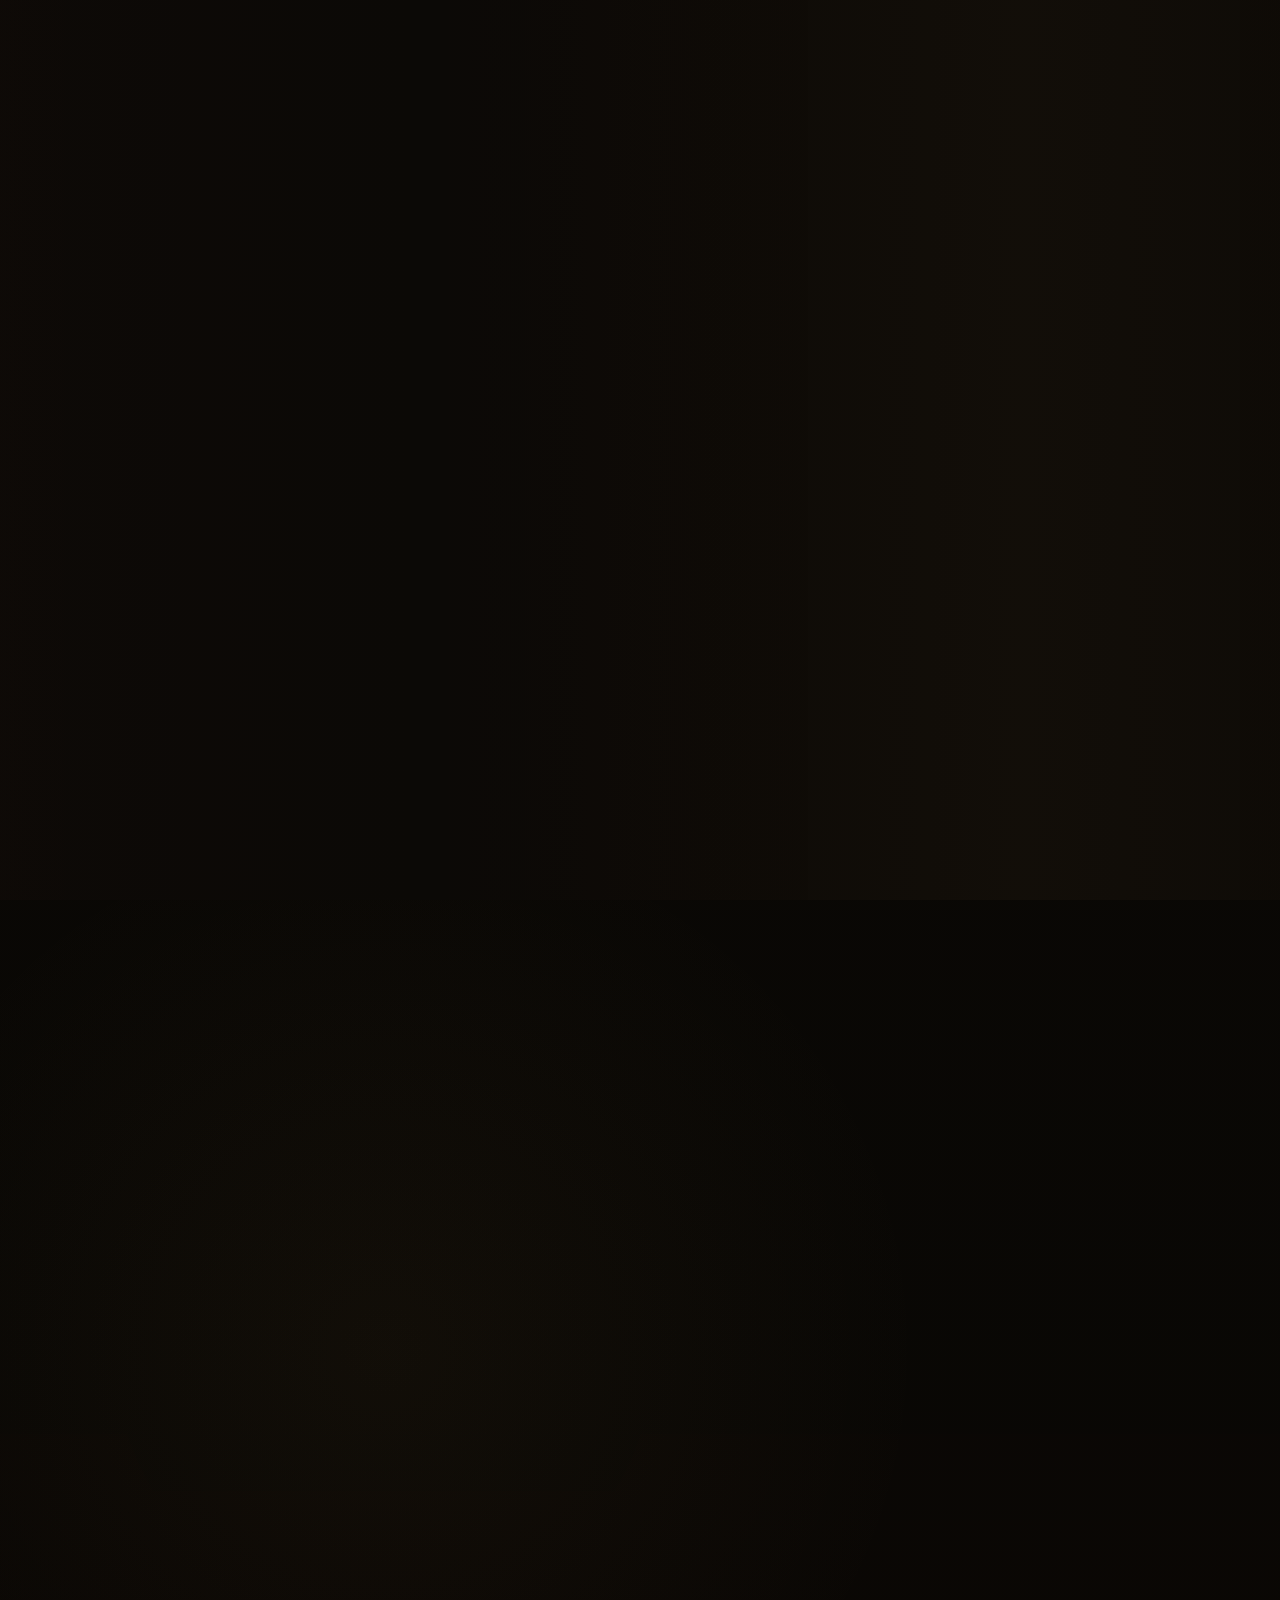
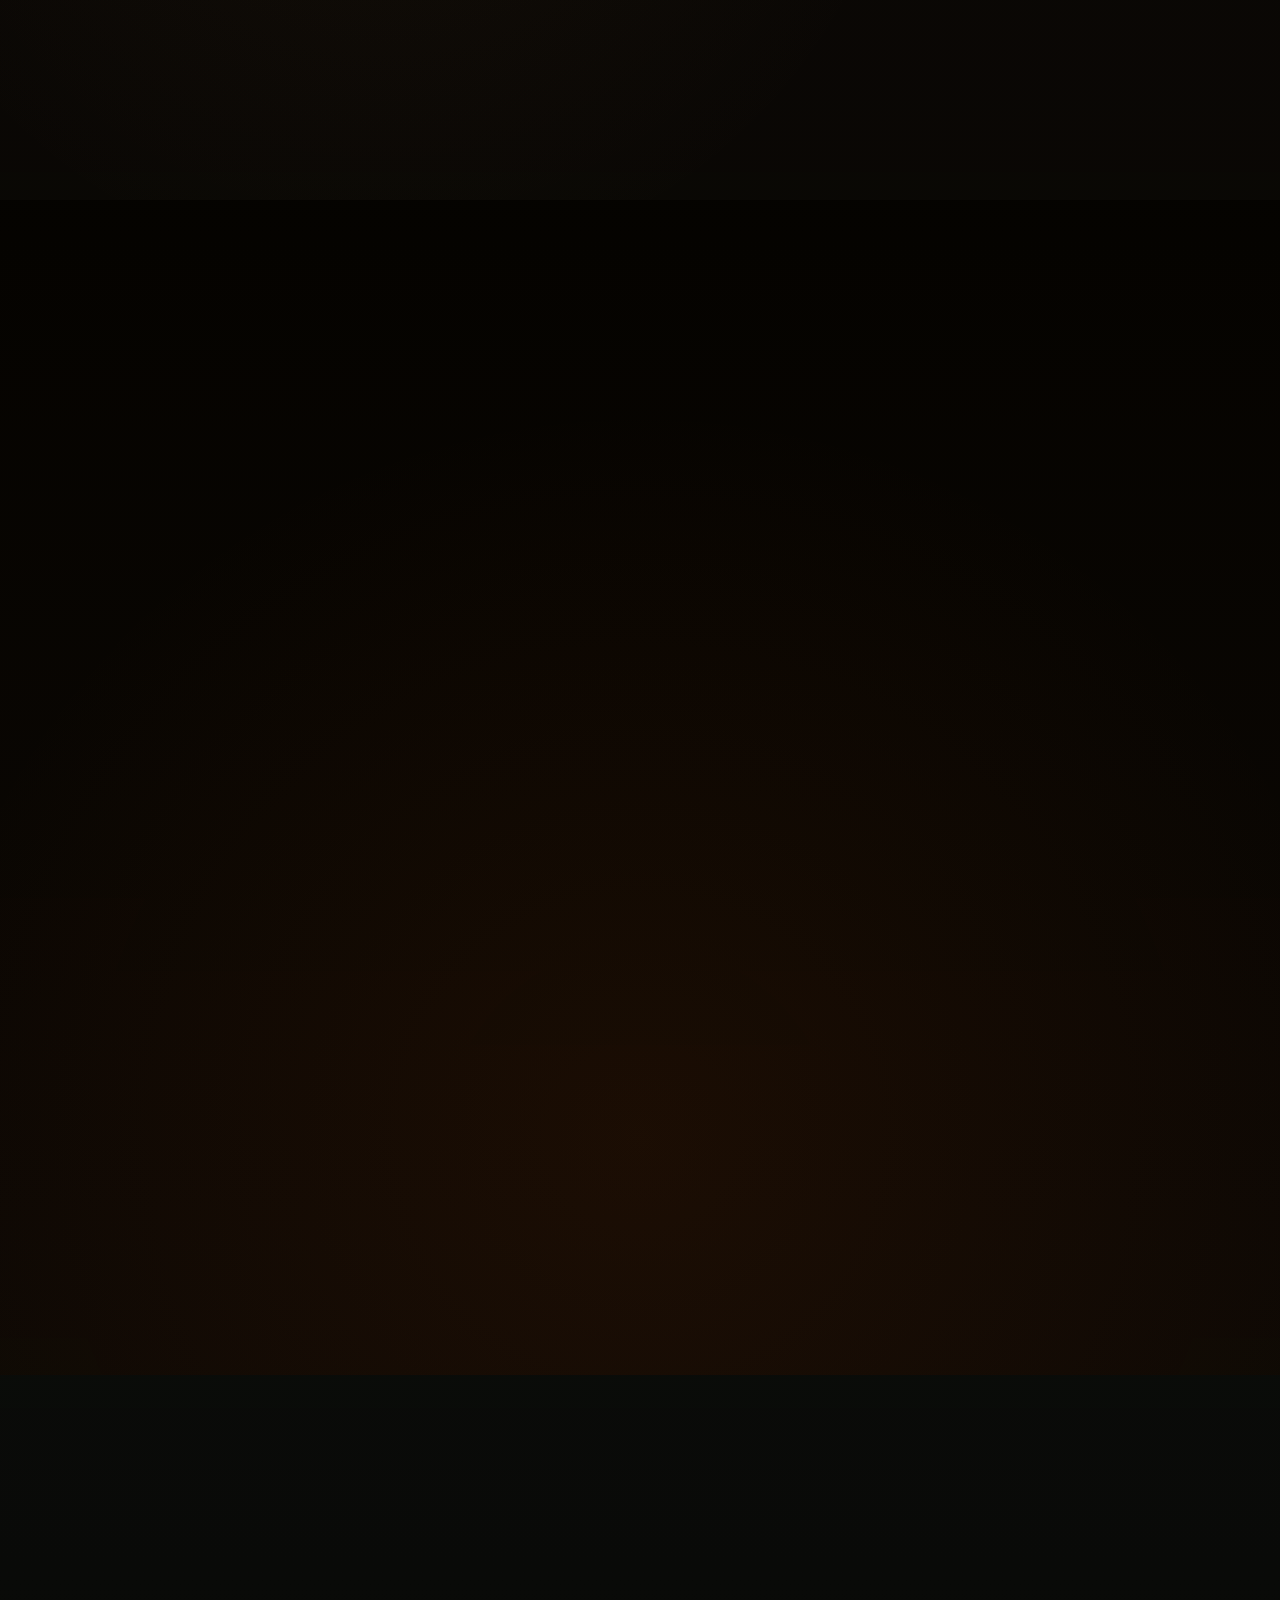
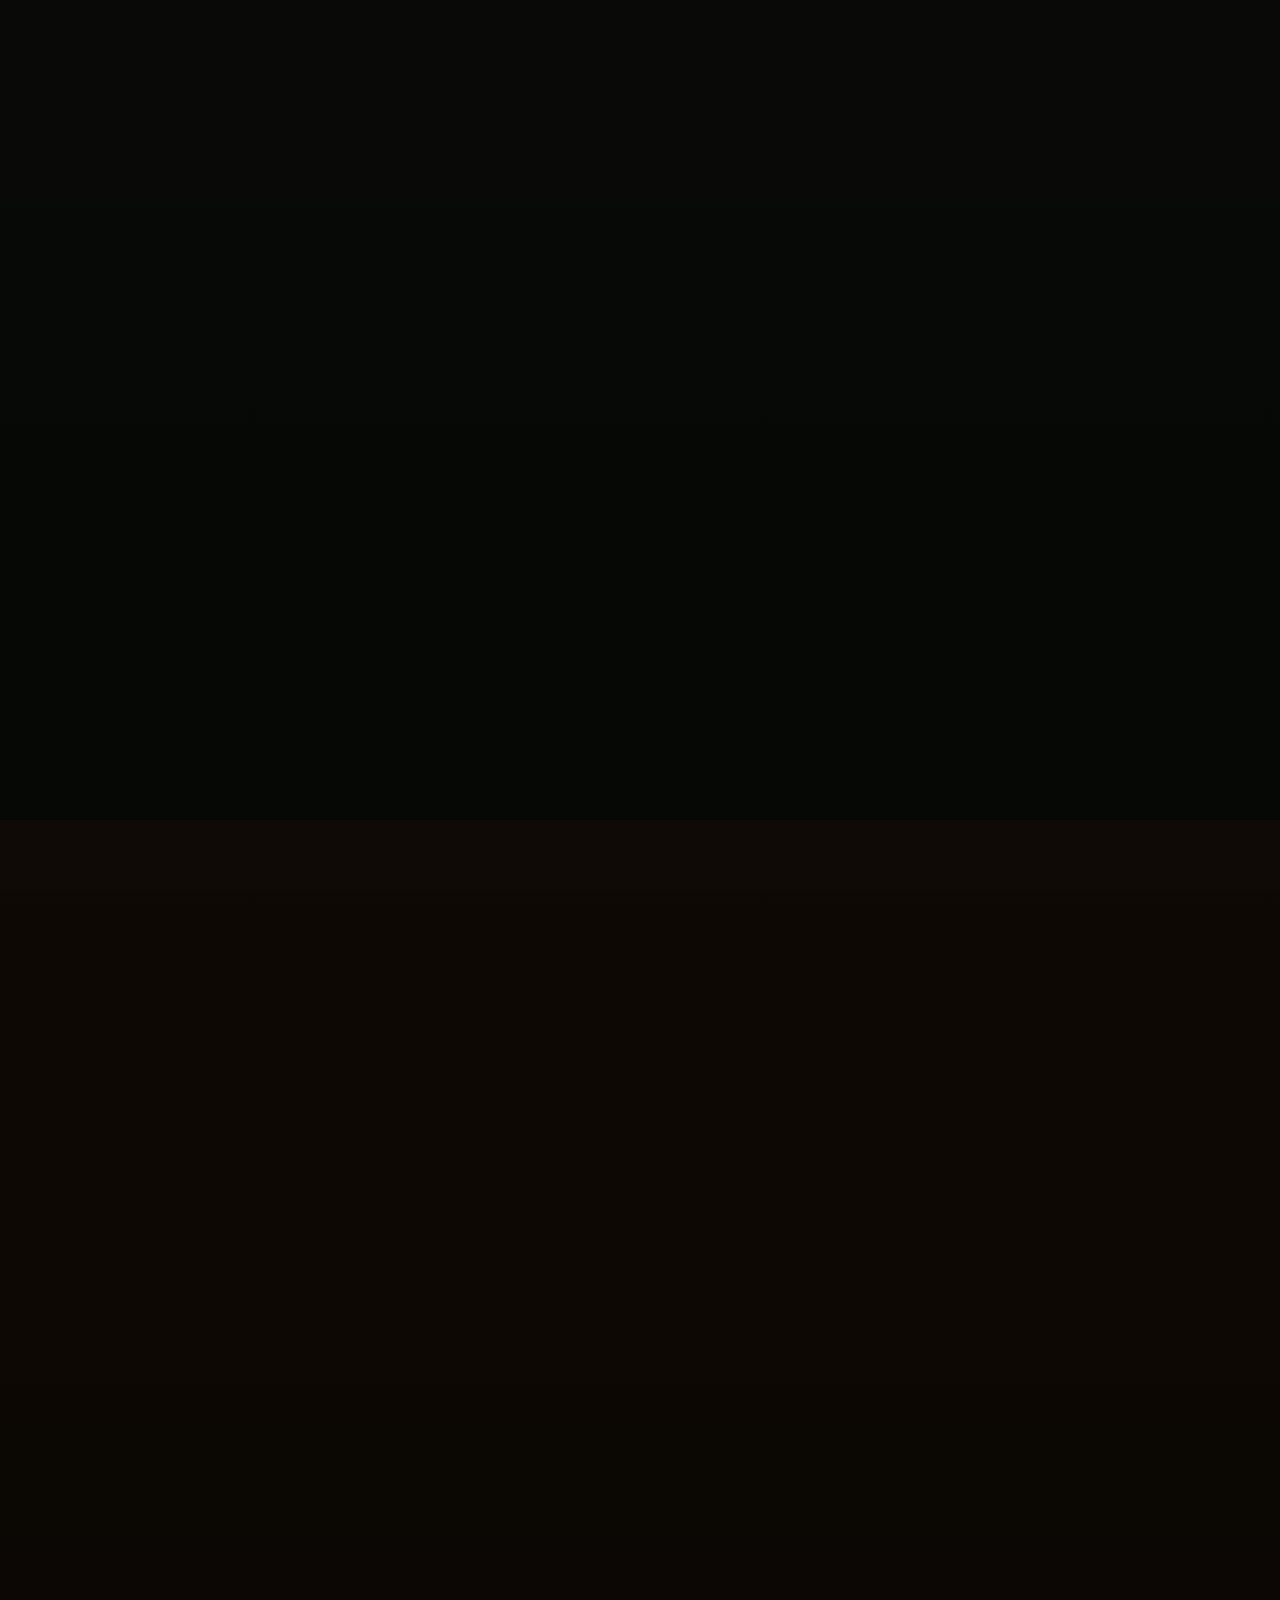
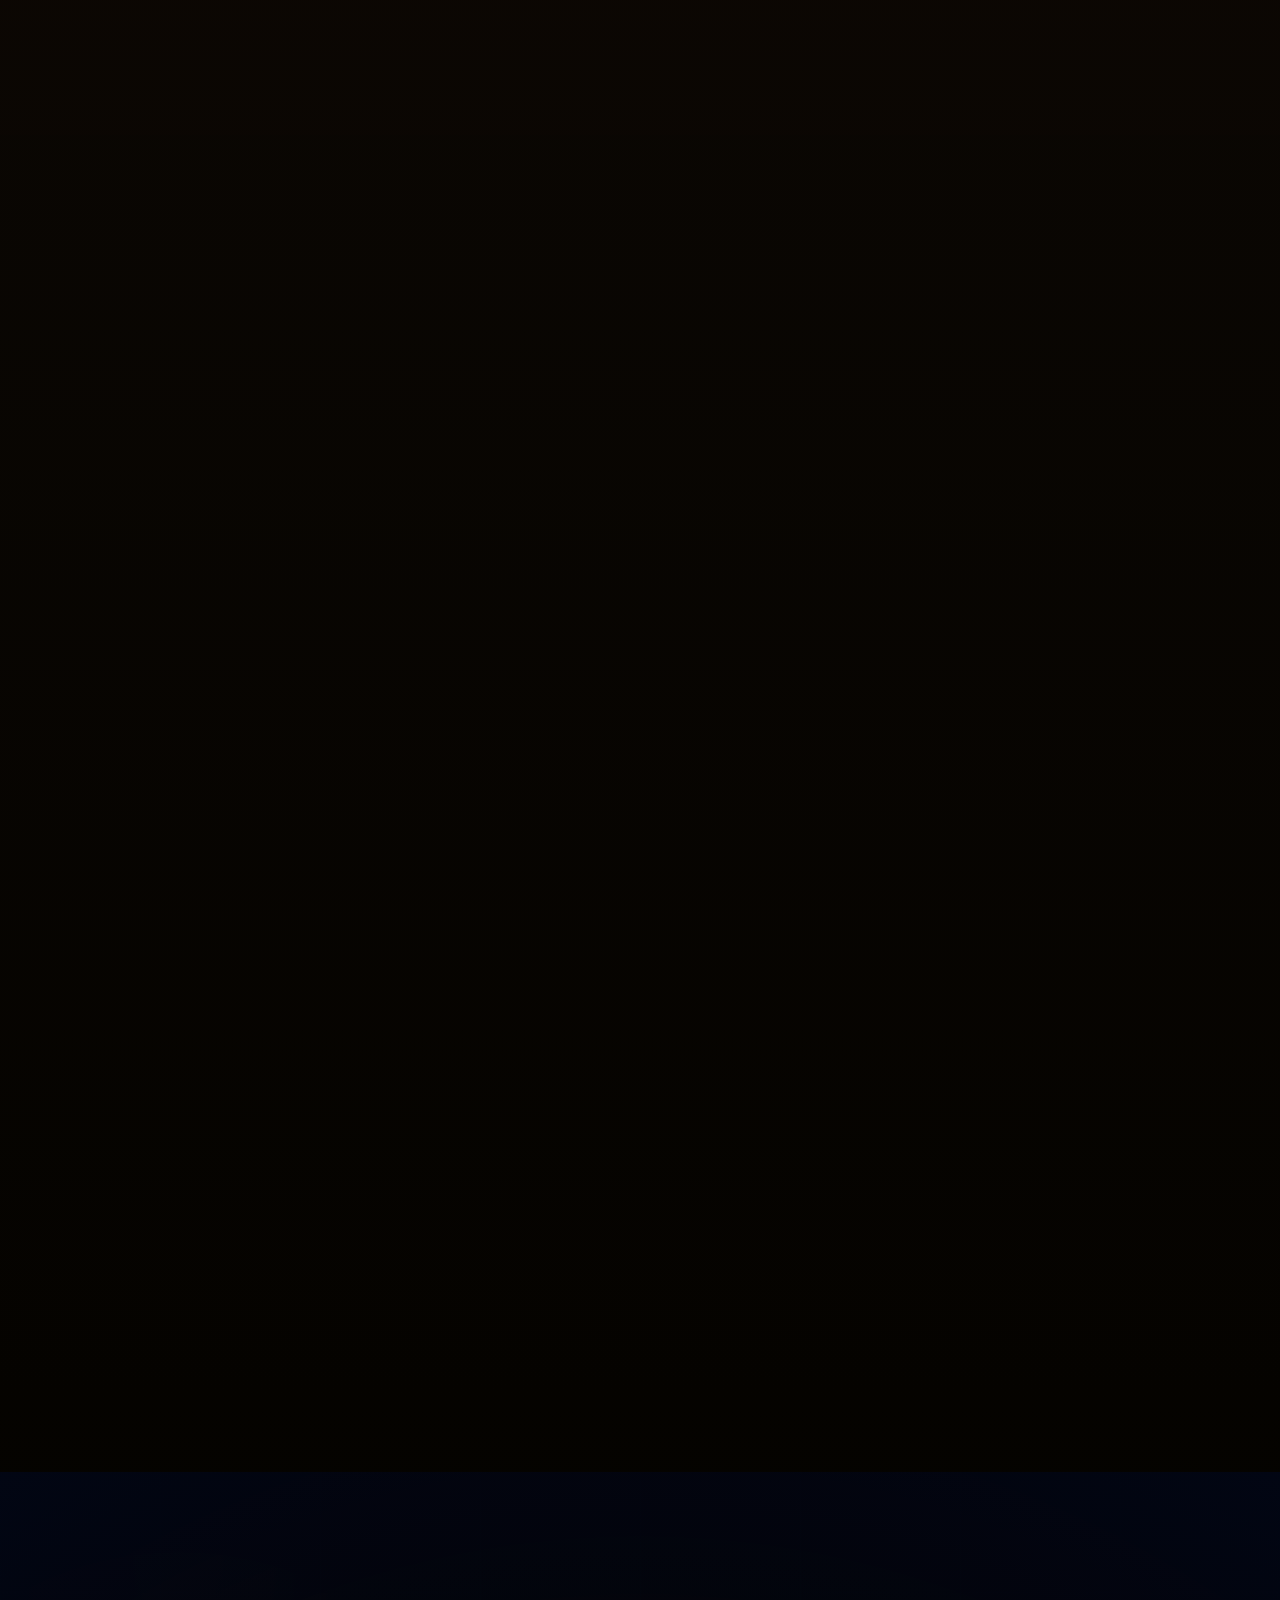
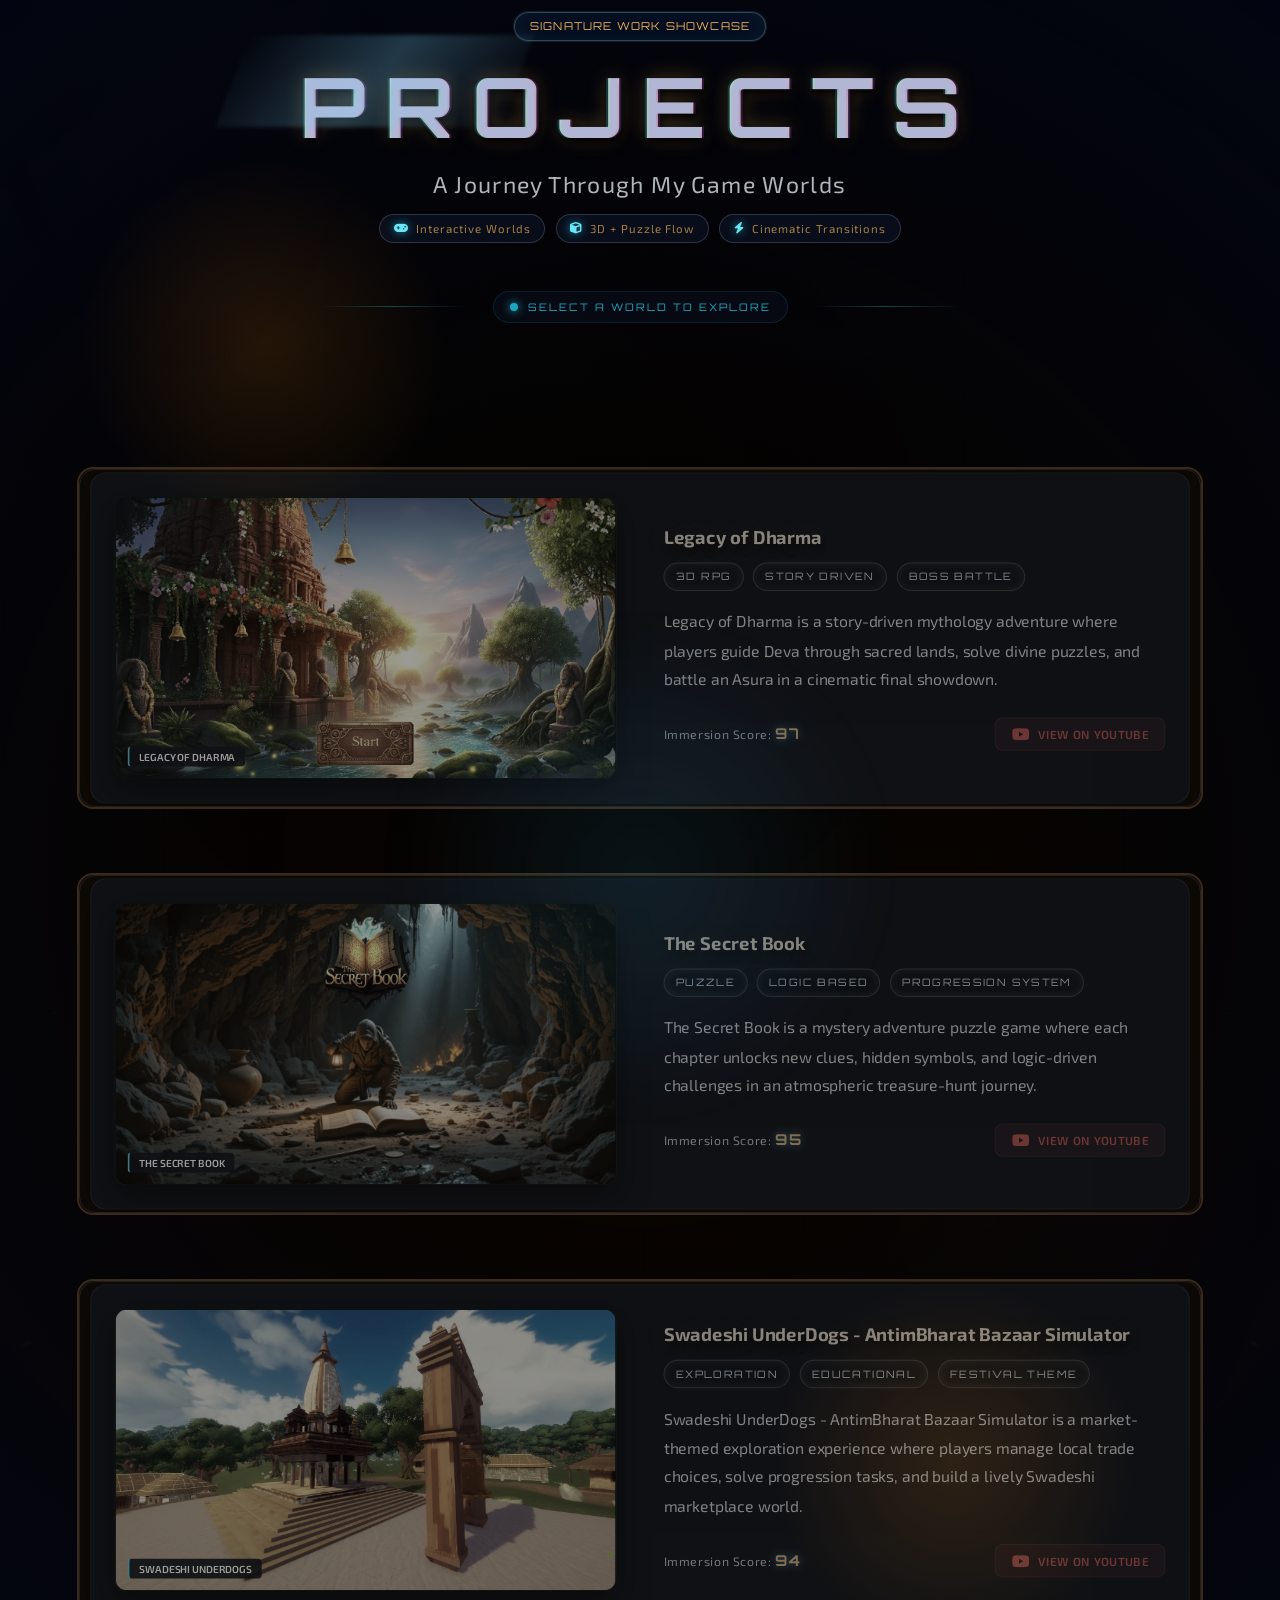
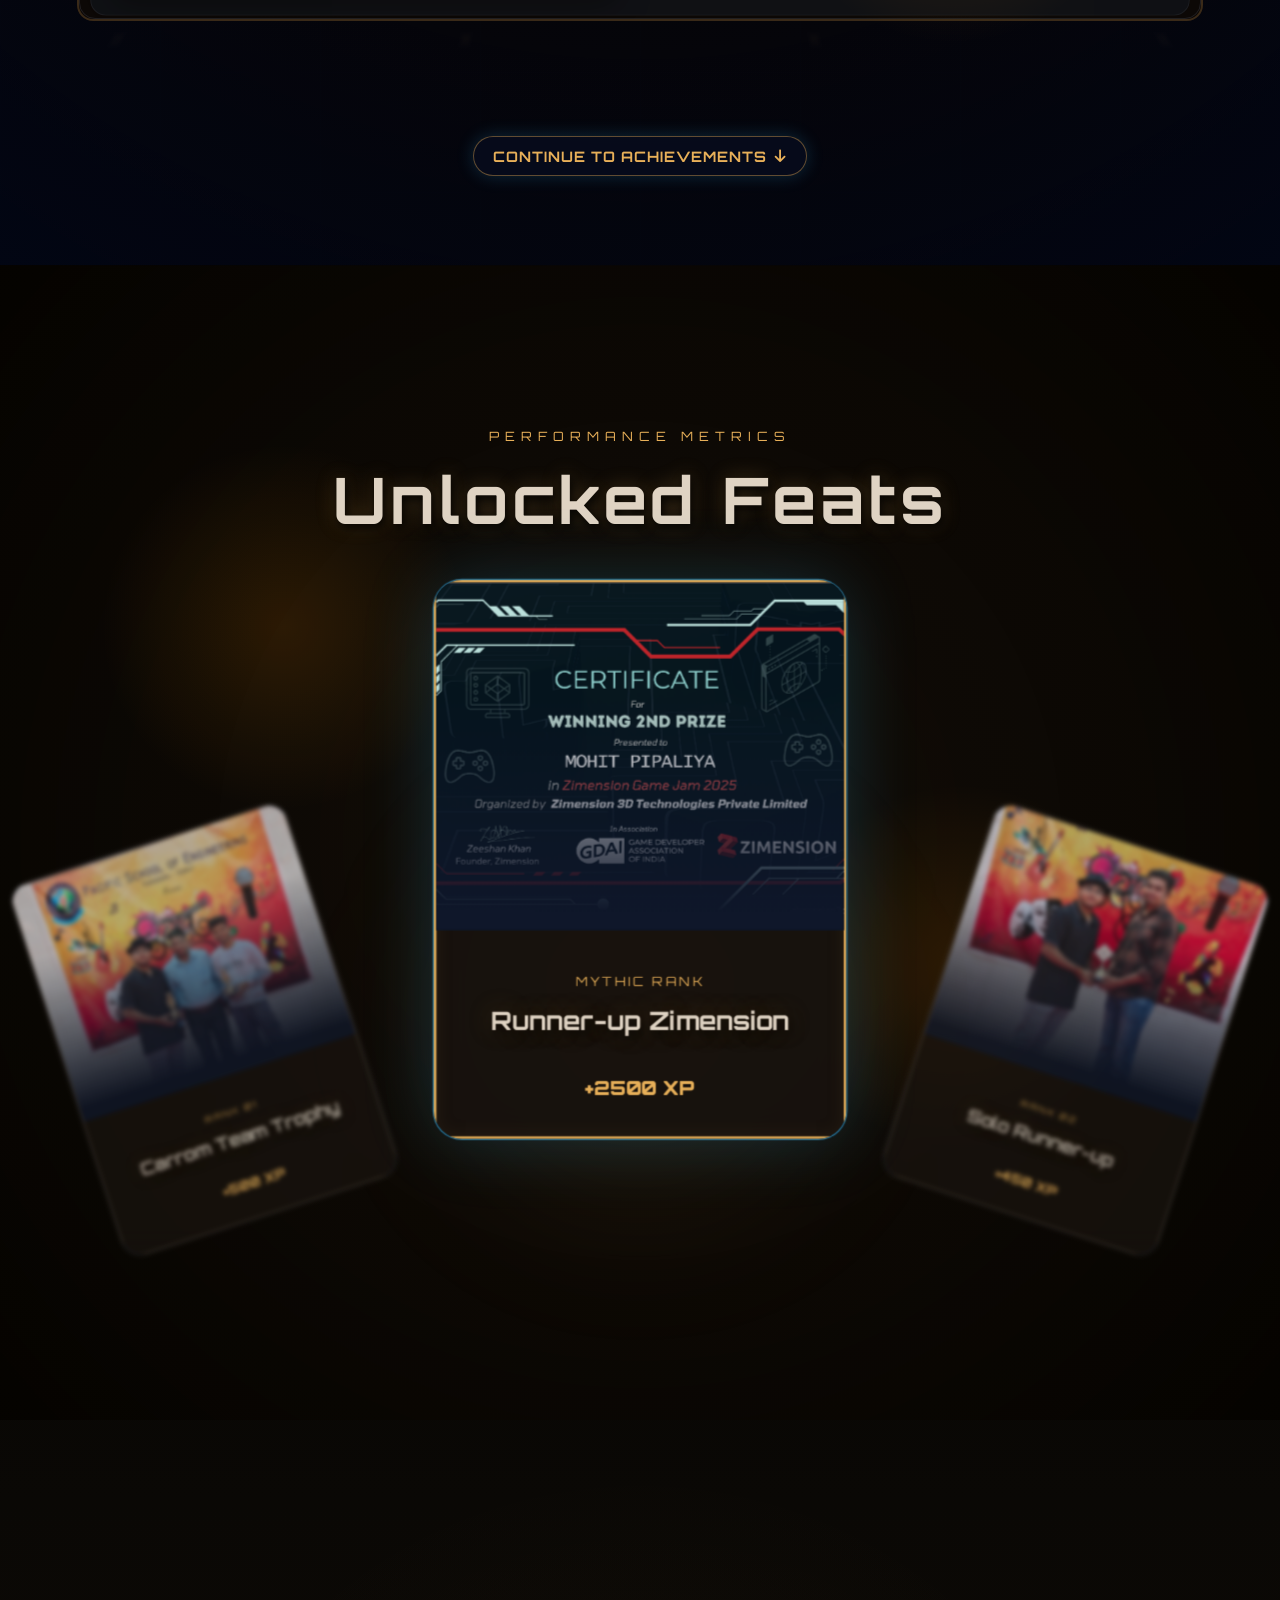
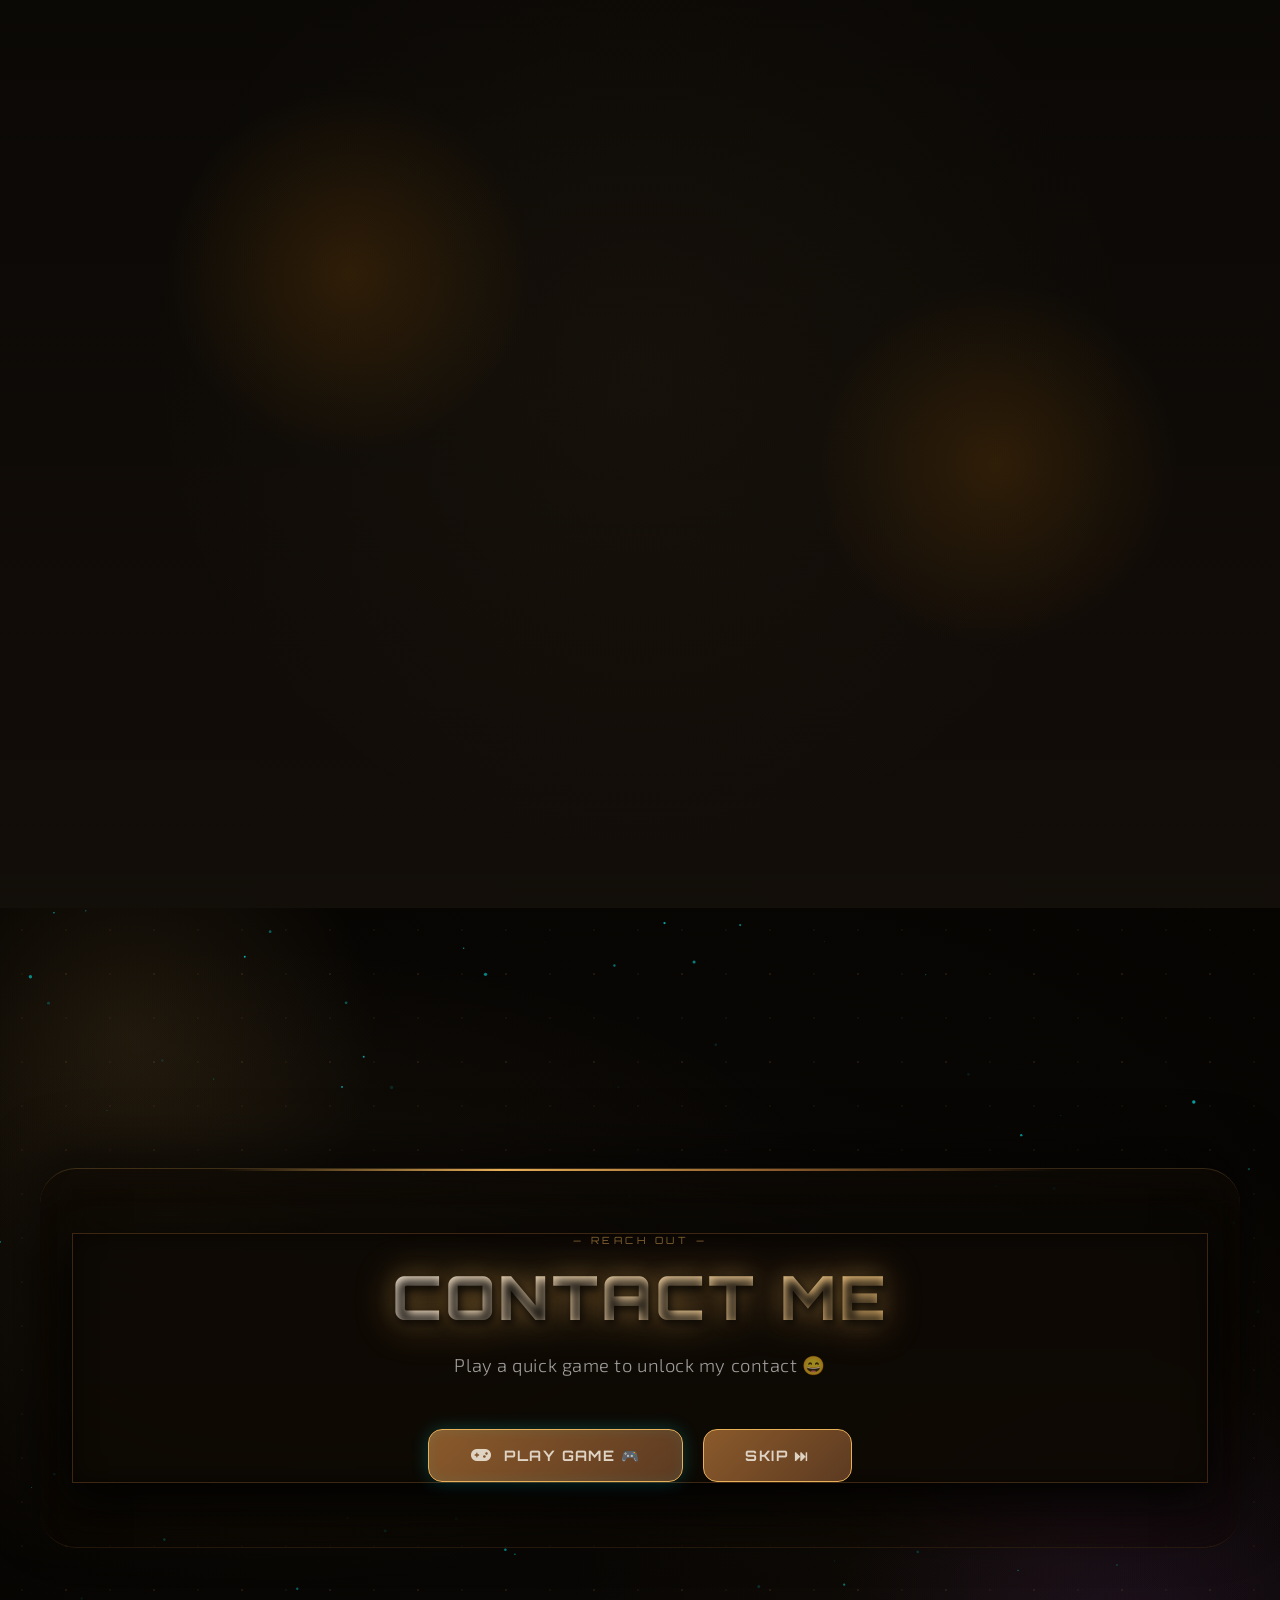
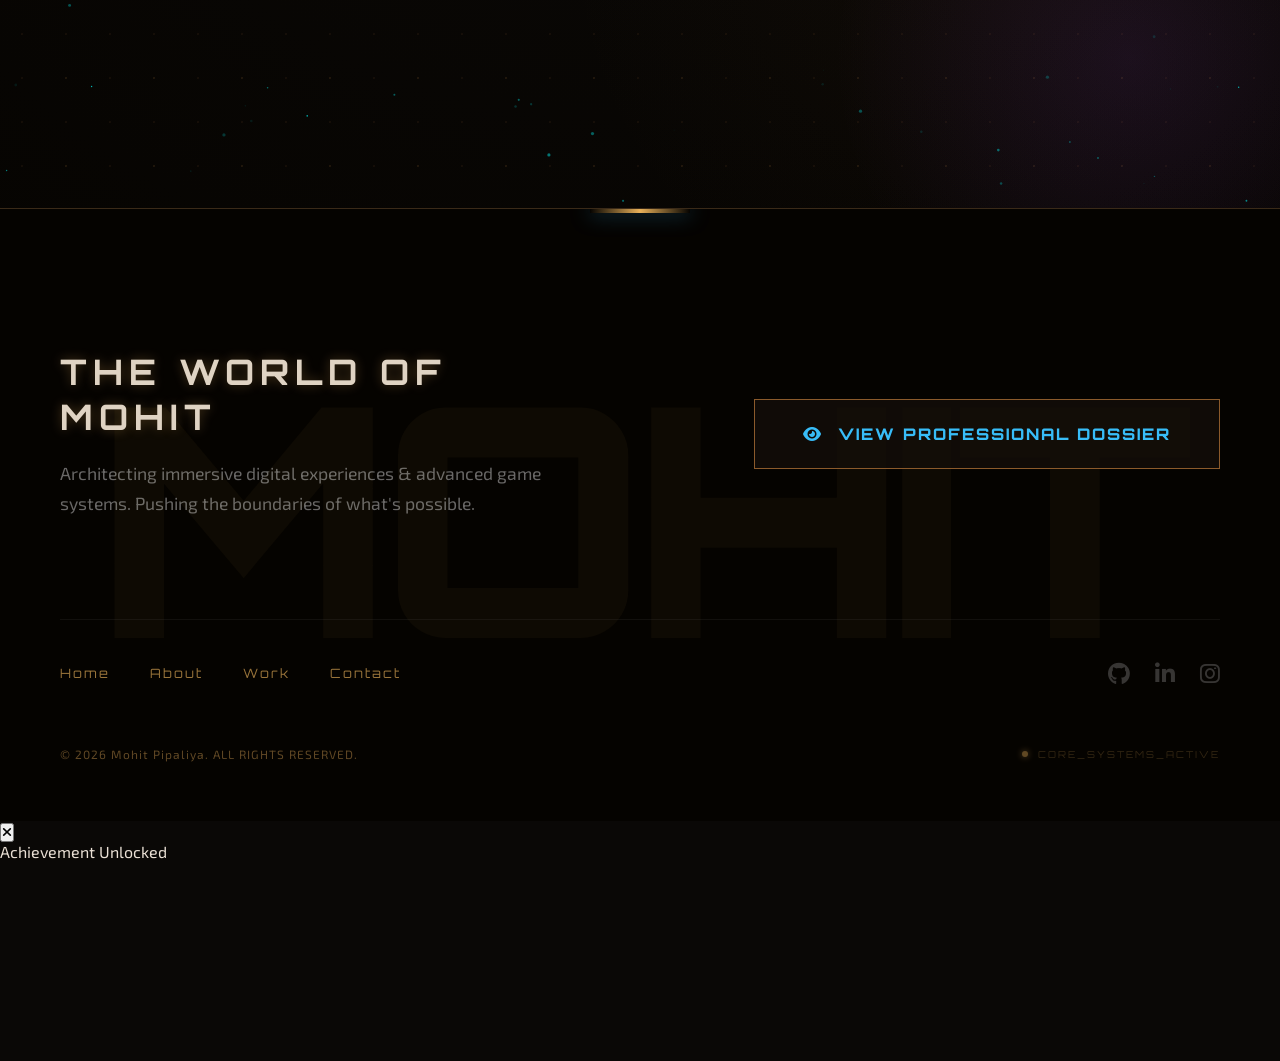
==== commit bbf6ded7: "Portfolio upload" ====
--- a/index.html
+++ b/index.html
@@ -504,24 +504,12 @@
       <div id="projects-particles" aria-hidden="true"></div>
     </div>
 
-    <div class="projects-scroll-indicator" aria-hidden="true">
-      <span class="indicator-label">WORLD PATH</span>
-      <div class="indicator-line">
-        <span class="indicator-progress"></span>
-      </div>
-      <div class="indicator-dots">
-        <button class="indicator-dot is-active" data-world-dot="0" aria-label="Legacy of Dharma"></button>
-        <button class="indicator-dot" data-world-dot="1" aria-label="The Secret Book"></button>
-        <button class="indicator-dot" data-world-dot="2" aria-label="Swadeshi UnderDogs"></button>
-      </div>
-    </div>
-
     <div class="projects-camera-stage">
       <header class="projects-header" data-reveal>
         <span class="projects-kicker">Signature Work Showcase</span>
         <h2 class="projects-title glitch-text" data-text="PROJECTS">PROJECTS</h2>
         <p class="projects-subtitle">A Journey Through My Game Worlds</p>
-        <div class="projects-micro-stats">
+              <div class="projects-micro-stats">
           <span><i class="fa-solid fa-gamepad"></i> Interactive Worlds</span>
           <span><i class="fa-solid fa-cube"></i> 3D + Puzzle Flow</span>
           <span><i class="fa-solid fa-bolt"></i> Cinematic Transitions</span>
@@ -529,73 +517,22 @@
         <span class="projects-light-sweep" aria-hidden="true"></span>
       </header>
 
-      <!-- ══ HOLOGRAPHIC GAME WORLD PORTAL ══ -->
-      <div class="project-gateway" aria-hidden="true">
-        <!-- Scan-line sweep -->
-        <div class="gateway-scanline"></div>
-
-        <!-- Floating icon orbs (corners & sides) -->
-        <div class="gateway-float-icons">
-          <div class="gateway-icon-orb"><i class="fa-solid fa-gamepad"></i></div>
-          <div class="gateway-icon-orb"><i class="fa-solid fa-cube"></i></div>
-          <div class="gateway-icon-orb"><i class="fa-solid fa-trophy"></i></div>
-          <div class="gateway-icon-orb"><i class="fa-solid fa-bolt"></i></div>
-          <div class="gateway-icon-orb"><i class="fa-solid fa-dragon"></i></div>
-          <div class="gateway-icon-orb"><i class="fa-solid fa-wand-magic-sparkles"></i></div>
-        </div>
-
-        <!-- Central orb stage -->
-        <div class="gateway-orb-stage">
-          <!-- Energy wave pulses -->
-          <div class="gateway-wave"></div>
-          <div class="gateway-wave"></div>
-          <div class="gateway-wave"></div>
-
-          <!-- Rotating rings -->
-          <div class="gateway-ring gateway-ring-3"></div>
-          <div class="gateway-ring gateway-ring-2"></div>
-          <div class="gateway-ring gateway-ring-1"></div>
-
-          <!-- Orbiting dots -->
-          <div class="gateway-orbit-dot"></div>
-          <div class="gateway-orbit-dot"></div>
-          <div class="gateway-orbit-dot"></div>
-          <div class="gateway-orbit-dot"></div>
-
-          <!-- Core glowing orb -->
-          <div class="gateway-core"></div>
-        </div>
-
-        <!-- Stats strip -->
-        <div class="gateway-stats">
-          <div class="gateway-stat">
-            <span class="gateway-stat-num">03</span>
-            <span class="gateway-stat-label">Game Worlds</span>
-          </div>
-          <div class="gateway-stat">
-            <span class="gateway-stat-num">2+</span>
-            <span class="gateway-stat-label">Years Unity</span>
-          </div>
-          <div class="gateway-stat">
-            <span class="gateway-stat-num">97</span>
-            <span class="gateway-stat-label">Top Immersion</span>
-          </div>
-        </div>
-
-        <!-- Connector to projects below -->
-        <div class="gateway-connector"></div>
+      <!-- ══ CLEAN PROJECT SELECTION HEADER ══ -->
+      <div class="project-selection-header">
+        <div class="selection-line"></div>
+        <div class="selection-status">
+          <span class="status-dot pulse"></span>
+          <span class="status-text">Select A World To Explore</span>
+        </div>
+        <div class="selection-line"></div>
       </div>
 
       <div class="projects-worlds">
-        <article class="project-portal" data-world-index="0" data-enter-direction="right">
-          <div class="project-world-bg mythology-bg"></div>
-
+        <!-- PROJECT 1 — Legacy of Dharma -->
+        <article class="project-portal" data-world-index="0">
           <div class="project-content">
             <div class="project-media" data-video-title="Legacy of Dharma" data-youtube-id="orFOANP4BqA">
-              <div class="youtube-click-overlay"></div>
-              <div class="project-status-tag">Live Preview</div>
-              <div class="project-shimmer"></div>
-              <iframe src="https://www.youtube.com/embed/orFOANP4BqA?mute=1&controls=0&modestbranding=1" frameborder="0" allow="accelerometer; clipboard-write; encrypted-media; gyroscope; picture-in-picture" tabindex="-1"></iframe>
+              <img src="video/Legacy of Dharma .png" alt="Legacy of Dharma" class="project-preview-img">
             </div>
             <div class="project-copy">
               <h3 class="project-name">Legacy of Dharma</h3>
@@ -608,17 +545,21 @@
                 players guide Deva through sacred lands, solve divine puzzles, and battle an Asura in a cinematic final
                 showdown.</p>
               <div class="project-actions">
-                <button type="button" class="project-cta primary" data-video-open>Watch Gameplay</button>
                 <span class="project-score">Immersion Score: <strong>97</strong></span>
+                <a href="https://www.youtube.com/watch?v=orFOANP4BqA" target="_blank" class="youtube-link">
+                  <i class="fa-brands fa-youtube"></i> View on YouTube
+                </a>
               </div>
             </div>
           </div>
         </article>
 
-        <article class="project-portal" data-world-index="1" data-enter-direction="left">
-          <div class="project-world-bg puzzle-bg"></div>
-
-          <div class="project-content reverse">
+        <!-- PROJECT 2 — The Secret Book -->
+        <article class="project-portal" data-world-index="1">
+          <div class="project-content">
+            <div class="project-media" data-video-title="The Secret Book" data-youtube-id="2ovd4qtxZB4">
+              <img src="video/The Screat Book .jpg" alt="The Secret Book" class="project-preview-img">
+            </div>
             <div class="project-copy">
               <h3 class="project-name">The Secret Book</h3>
               <div class="project-tags">
@@ -630,28 +571,20 @@
                 chapter unlocks new clues, hidden symbols, and logic-driven challenges in an atmospheric treasure-hunt
                 journey.</p>
               <div class="project-actions">
-                <button type="button" class="project-cta primary" data-video-open>Watch Gameplay</button>
                 <span class="project-score">Immersion Score: <strong>95</strong></span>
-              </div>
-            </div>
-            <div class="project-media" data-video-title="The Secret Book" data-youtube-id="2ovd4qtxZB4">
-              <div class="youtube-click-overlay"></div>
-              <div class="project-status-tag">Live Preview</div>
-              <div class="project-shimmer"></div>
-              <iframe src="https://www.youtube.com/embed/2ovd4qtxZB4?mute=1&controls=0&modestbranding=1" frameborder="0" allow="accelerometer; clipboard-write; encrypted-media; gyroscope; picture-in-picture" tabindex="-1"></iframe>
+                <a href="https://www.youtube.com/watch?v=2ovd4qtxZB4" target="_blank" class="youtube-link">
+                  <i class="fa-brands fa-youtube"></i> View on YouTube
+                </a>
+              </div>
             </div>
           </div>
         </article>
 
-        <article class="project-portal" data-world-index="2" data-enter-direction="right">
-          <div class="project-world-bg village-bg"></div>
-
+        <!-- PROJECT 3 — Swadeshi UnderDogs -->
+        <article class="project-portal" data-world-index="2">
           <div class="project-content">
             <div class="project-media" data-video-title="Swadeshi UnderDogs" data-youtube-id="UwRrp5GbErk">
-              <div class="youtube-click-overlay"></div>
-              <div class="project-status-tag">Live Preview</div>
-              <div class="project-shimmer"></div>
-              <iframe src="https://www.youtube.com/embed/UwRrp5GbErk?mute=1&controls=0&modestbranding=1" frameborder="0" allow="accelerometer; clipboard-write; encrypted-media; gyroscope; picture-in-picture" tabindex="-1"></iframe>
+              <img src="video/Swadeshi Underdogs.jpeg" alt="Swadeshi UnderDogs" class="project-preview-img">
             </div>
             <div class="project-copy">
               <h3 class="project-name">Swadeshi UnderDogs - AntimBharat Bazaar Simulator</h3>
@@ -664,8 +597,10 @@
                 market-themed exploration experience where players manage local trade choices, solve progression tasks,
                 and build a lively Swadeshi marketplace world.</p>
               <div class="project-actions">
-                <button type="button" class="project-cta primary" data-video-open>Watch Gameplay</button>
                 <span class="project-score">Immersion Score: <strong>94</strong></span>
+                <a href="https://www.youtube.com/watch?v=UwRrp5GbErk" target="_blank" class="youtube-link">
+                  <i class="fa-brands fa-youtube"></i> View on YouTube
+                </a>
               </div>
             </div>
           </div>
@@ -680,19 +615,7 @@
     </div>
   </section>
 
-  <!-- Project Video Fullscreen Modal -->
-  <div id="project-video-modal" class="video-modal-root" aria-hidden="true">
-    <div class="video-modal-backdrop"></div>
-    <div class="video-modal-content">
-      <button class="video-modal-close" aria-label="Close Video"><i class="fa-solid fa-xmark"></i></button>
-      <div class="video-container" id="modal-video-container">
-        <!-- iframe injected via JS -->
-      </div>
-      <div class="video-modal-footer">
-        <h3 id="modal-video-title">Project Gameplay</h3>
-      </div>
-    </div>
-  </div>
+
 
   <!-- SPEEDOMETER ARC ACHIEVEMENTS SECTION -->
   <section id="achievements" class="arc-achievements-section">
--- a/style.css
+++ b/style.css
@@ -1695,27 +1695,38 @@
   animation: lightSweep 7s ease-in-out infinite;
 }
 
-
-
 .projects-worlds {
-  position: relative;
-  perspective: 1400px;
-  flex: 1;
   display: flex;
   flex-direction: column;
-  gap: 1.3rem;
+  gap: 4rem;
+  padding: 4rem 0;
 }
 
 .project-portal {
+  width: 100%;
   position: relative;
   opacity: 1;
-  transform: none;
-  transition: filter 0.35s ease, transform 0.35s ease, box-shadow 0.35s ease;
-  border-radius: 20px;
+  border-radius: 16px;
   overflow: hidden;
-  will-change: transform, filter;
-  contain: layout style;
-  min-height: 400px; /* Prevent collapse */
+  transition: transform 0.3s ease, opacity 0.3s ease;
+}
+
+.project-portal:not(.active) .project-content {
+  opacity: 0.85;
+  filter: brightness(0.9);
+  transform: scale(0.99);
+}
+
+.project-portal.active .project-content {
+  opacity: 1;
+  filter: brightness(1.1);
+  transform: scale(1);
+}
+
+@media (min-width: 900px) {
+  .project-portal {
+    flex: 0 0 75%;
+  }
 }
 
 .project-portal::before {
@@ -1723,14 +1734,14 @@
   position: absolute;
   inset: 0;
   border-radius: inherit;
-  border: 1px solid rgba(148, 163, 184, 0.24);
+  border: 1px solid rgba(148, 163, 184, 0.15);
   pointer-events: none;
   z-index: 4;
 }
 
 .project-portal.active {
-  transform: translateY(-3px) scale(1.005);
-  box-shadow: 0 0 0 1px rgba(56, 189, 248, 0.5), 0 0 28px rgba(56, 189, 248, 0.16);
+  transform: translateY(-2px);
+  border-color: rgba(56, 189, 248, 0.4);
 }
 
 .project-portal.dimmed {
@@ -1768,84 +1779,117 @@
   flex-direction: column;
   align-items: stretch;
   gap: 1.5rem;
-  min-height: auto;
-  padding: 1.6rem 2rem;
-  border: 1px solid rgba(148, 163, 184, 0.22);
-  border-radius: 20px;
-  background: linear-gradient(160deg, rgba(15, 23, 42, 0.72), rgba(17, 24, 39, 0.78));
-  box-shadow: 0 16px 40px rgba(2, 8, 23, 0.7);
-  transform-style: preserve-3d;
-  transition: box-shadow 0.35s ease, border-color 0.35s ease, transform 0.35s ease;
+  padding: 1.5rem;
+  border: 1px solid rgba(148, 163, 184, 0.15);
+  border-radius: 16px;
+  background: #0f172a; /* Solid background for performance */
+  transition: border-color 0.3s ease;
 }
 
 /* ── Desktop: 2-column grid (video + text side by side) ── */
 @media (min-width: 900px) {
   .project-content {
     display: grid;
-    grid-template-columns: 46% 1fr;
+    grid-template-columns: 1fr 1fr;
     align-items: center;
-    gap: 2rem;
-  }
-  .project-content.reverse {
-    grid-template-columns: 1fr 46%;
-  }
-  /* In reverse layout text is already first in HTML, so media auto-goes right */
-  .project-content.reverse .project-media {
-    grid-column: 2;
-    grid-row: 1;
-  }
-  .project-content.reverse .project-copy {
-    grid-column: 1;
-    grid-row: 1;
-  }
-}
-
+    gap: 3rem;
+  }
+}
+
+/* Mobile: Always fully visible, no scroll effects */
 .project-portal .project-content {
   opacity: 1;
+  filter: none;
   transform: none;
-  transition: opacity 0.3s ease;
-}
-
-.project-portal:not(.active) .project-content {
-  opacity: 0.6;
-  filter: grayscale(0.5);
-  transform: scale(0.98);
+}
+
+/* Desktop: Scroll-activation effects */
+@media (min-width: 992px) {
+  .project-portal:not(.active) .project-content {
+    opacity: 0.6;
+    filter: grayscale(0.5);
+    transform: scale(0.98);
+  }
+  
+  .project-portal.active .project-content {
+    opacity: 1;
+    filter: none;
+    transform: scale(1);
+  }
 }
 
 .project-content.reverse {
   /* reversed via grid on desktop */
 }
 
+.video-placeholder {
+  position: absolute;
+  inset: 0;
+  display: flex;
+  flex-direction: column;
+  align-items: center;
+  justify-content: center;
+  background: radial-gradient(circle at center, rgba(15, 23, 42, 0.4), #0f172a);
+  gap: 0.8rem;
+  z-index: 3;
+  transition: background 0.3s ease;
+  cursor: pointer;
+}
+
+.video-placeholder i {
+  font-size: 2.8rem;
+  color: #22d3ee;
+  text-shadow: 0 0 15px rgba(34, 211, 238, 0.4);
+  transition: transform 0.3s ease;
+}
+
+.video-placeholder span {
+  font-size: 0.75rem;
+  text-transform: uppercase;
+  letter-spacing: 0.1em;
+  color: rgba(148, 163, 184, 0.8);
+}
+
+.project-media:hover .video-placeholder i {
+  transform: scale(1.15);
+}
+
+.project-media iframe,
+.project-media video {
+  position: absolute;
+  inset: 0;
+  width: 100%;
+  height: 100%;
+  z-index: 2;
+  border: none;
+}
+
 .project-media {
   position: relative;
-  border-radius: 12px;
+  border-radius: 10px;
   overflow: hidden;
-  border: 1px solid rgba(56, 189, 248, 0.4);
-  box-shadow: 0 0 20px rgba(56, 189, 248, 0.12);
-  background: #020617; /* Dark fallback */
+  border: 1px solid rgba(56, 189, 248, 0.2);
+  background: #000;
   cursor: pointer;
-  transition: transform 0.3s ease, box-shadow 0.3s ease;
   width: 100%;
   aspect-ratio: 16 / 9;
-  max-height: 350px;
+  max-height: 400px;
 }
 
 .project-media::after {
   content: attr(data-video-title);
   position: absolute;
-  left: 14px;
-  bottom: 14px;
-  padding: 6px 12px;
-  border-radius: 6px;
-  font-size: 0.7rem;
-  font-weight: 700;
+  left: 12px;
+  bottom: 12px;
+  padding: 4px 10px;
+  border-radius: 4px;
+  font-size: 0.65rem;
+  font-weight: 600;
   text-transform: uppercase;
-  letter-spacing: 0.1em;
   color: #fff;
-  background: rgba(15, 23, 42, 0.85);
-  border-left: 3px solid #22d3ee;
-  z-index: 10;
-  backdrop-filter: blur(4px);
+  background: rgba(15, 23, 42, 0.9);
+  border-left: 2px solid #22d3ee;
+  z-index: 5;
 }
 
 .project-status-tag {
@@ -1927,7 +1971,7 @@
   object-fit: cover;
   filter: saturate(1.05) contrast(1.06);
   transition: transform 0.6s ease, filter 0.6s ease;
-  pointer-events: none;
+  pointer-events: auto;
 }
 
 .youtube-click-overlay {
@@ -1943,35 +1987,7 @@
   filter: saturate(1.2) contrast(1.1) brightness(1.1);
 }
 
-.project-media::before {
-  content: '\f04b'; /* FontAwesome Play Icon */
-  font-family: 'Font Awesome 6 Free';
-  font-weight: 900;
-  position: absolute;
-  top: 50%;
-  left: 50%;
-  transform: translate(-50%, -50%) scale(0.8);
-  width: 60px;
-  height: 60px;
-  background: rgba(34, 211, 238, 0.9);
-  color: #fff;
-  border-radius: 50%;
-  display: flex;
-  align-items: center;
-  justify-content: center;
-  font-size: 1.5rem;
-  z-index: 15;
-  opacity: 0;
-  transition: all 0.4s cubic-bezier(0.175, 0.885, 0.32, 1.275);
-  box-shadow: 0 0 30px rgba(34, 211, 238, 0.6);
-  pointer-events: none;
-  padding-left: 5px; /* Visual centering for play icon */
-}
-
-.project-media:hover::before {
-  opacity: 1;
-  transform: translate(-50%, -50%) scale(1);
-}
+/* Project Media Play Symbol Removed */
 
 .project-media:hover {
   border-color: #22d3ee;
@@ -2113,11 +2129,39 @@
 }
 
 .project-actions {
-  margin-top: 1.25rem;
-  display: flex;
-  align-items: center;
-  gap: 0.9rem;
-  flex-wrap: wrap;
+  display: flex;
+  align-items: center;
+  justify-content: space-between;
+  gap: 1.5rem;
+  margin-top: 1.5rem;
+}
+
+.youtube-link {
+  display: inline-flex;
+  align-items: center;
+  gap: 8px;
+  padding: 8px 16px;
+  background: rgba(239, 68, 68, 0.1);
+  border: 1px solid rgba(239, 68, 68, 0.2);
+  border-radius: 8px;
+  color: #ef4444;
+  font-size: 0.75rem;
+  font-weight: 600;
+  text-decoration: none;
+  text-transform: uppercase;
+  letter-spacing: 0.5px;
+  transition: all 0.3s ease;
+}
+
+.youtube-link:hover {
+  background: rgba(239, 68, 68, 0.2);
+  border-color: rgba(239, 68, 68, 0.4);
+  transform: translateY(-2px);
+  box-shadow: 0 4px 12px rgba(239, 68, 68, 0.15);
+}
+
+.youtube-link i {
+  font-size: 1rem;
 }
 
 .project-cta {
@@ -2157,6 +2201,58 @@
   text-shadow: 0 0 10px rgba(34, 211, 238, 0.65);
 }
 
+.project-selection-header {
+  display: flex;
+  align-items: center;
+  justify-content: center;
+  gap: 1.5rem;
+  margin: 1rem 0 3rem;
+  opacity: 0.8;
+}
+
+.selection-line {
+  flex: 1;
+  height: 1px;
+  max-width: 150px;
+  background: linear-gradient(90deg, transparent, rgba(34, 211, 238, 0.4), transparent);
+}
+
+.selection-status {
+  display: flex;
+  align-items: center;
+  gap: 10px;
+  padding: 8px 16px;
+  border: 1px solid rgba(34, 211, 238, 0.15);
+  border-radius: 20px;
+  background: rgba(15, 23, 42, 0.5);
+}
+
+.status-dot {
+  width: 8px;
+  height: 8px;
+  background: #22d3ee;
+  border-radius: 50%;
+  box-shadow: 0 0 10px #22d3ee;
+}
+
+.status-dot.pulse {
+  animation: dotPulse 2s infinite;
+}
+
+@keyframes dotPulse {
+  0% { transform: scale(1); opacity: 1; }
+  50% { transform: scale(1.3); opacity: 0.5; }
+  100% { transform: scale(1); opacity: 1; }
+}
+
+.status-text {
+  font-family: 'Orbitron', sans-serif;
+  font-size: 0.65rem;
+  letter-spacing: 2px;
+  color: #22d3ee;
+  text-transform: uppercase;
+}
+
 .project-description .line {
   display: block;
   opacity: 0.9;
@@ -2171,127 +2267,7 @@
    HOLOGRAPHIC GAME WORLD PORTAL GATEWAY
    Replaces the old car 3D animation
 ═══════════════════════════════════════════════ */
-.project-gateway {
-  position: relative;
-  display: flex;
-  flex-direction: column;
-  align-items: center;
-  justify-content: center;
-  padding: 1rem 0 1.5rem;
-  z-index: 1;
-  overflow: visible;
-  pointer-events: none;
-  margin-bottom: 0.5rem;
-  min-height: 250px;
-}
-
-/* ── Central orb stage ── */
-.gateway-orb-stage {
-  position: relative;
-  width: 220px;
-  height: 220px;
-  display: flex;
-  align-items: center;
-  justify-content: center;
-}
-
-/* ── Core energy pulse ── */
-.gateway-core {
-  position: absolute;
-  width: 72px;
-  height: 72px;
-  border-radius: 50%;
-  background: radial-gradient(circle, #22d3ee 0%, #6366f1 70%);
-  box-shadow: 0 0 25px rgba(34, 211, 238, 0.6);
-  animation: coreBreath 4s ease-in-out infinite;
-  z-index: 4;
-}
-
-.gateway-core::before {
-  content: '\f11b'; /* Font Awesome gamepad */
-  font-family: 'Font Awesome 6 Free';
-  font-weight: 900;
-  position: absolute;
-  inset: 0;
-  display: flex;
-  align-items: center;
-  justify-content: center;
-  font-size: 1.7rem;
-  color: #fff;
-  text-shadow: 0 0 16px rgba(34, 211, 238, 1);
-  animation: iconSpin 8s ease-in-out infinite alternate;
-}
-
-@keyframes coreBreath {
-  0%, 100% { transform: scale(1); box-shadow: 0 0 24px rgba(34,211,238,0.9), 0 0 55px rgba(99,102,241,0.6), 0 0 90px rgba(34,211,238,0.3); }
-  50%       { transform: scale(1.14); box-shadow: 0 0 40px rgba(34,211,238,1), 0 0 80px rgba(99,102,241,0.8), 0 0 140px rgba(34,211,238,0.4); }
-}
-
-@keyframes iconSpin {
-  0%   { content: '\f11b'; }   /* gamepad */
-  100% { content: '\f11b'; }
-}
-
-/* ── Rotating rings ── */
-.gateway-ring {
-  position: absolute;
-  border-radius: 50%;
-  border-style: solid;
-  border-color: transparent;
-  pointer-events: none;
-}
-
-.gateway-ring-1 {
-  width: 110px;
-  height: 110px;
-  border-width: 2px;
-  border-top-color: rgba(34, 211, 238, 0.85);
-  border-right-color: rgba(34, 211, 238, 0.25);
-  animation: ringRotate 3.5s linear infinite;
-  /* Removed box-shadow glow — border glow is sufficient */
-  will-change: transform;
-}
-
-.gateway-ring-2 {
-  width: 155px;
-  height: 155px;
-  border-width: 1.5px;
-  border-top-color: rgba(168, 85, 247, 0.75);
-  border-left-color: rgba(168, 85, 247, 0.3);
-  animation: ringRotate 5.5s linear infinite reverse;
-  /* Removed box-shadow glow */
-  will-change: transform;
-}
-
-.gateway-ring-3 {
-  width: 205px;
-  height: 205px;
-  border-width: 1px;
-  border-top-color: rgba(56, 189, 248, 0.45);
-  border-bottom-color: rgba(99, 102, 241, 0.45);
-  animation: ringRotate 9s linear infinite;
-  /* Removed filter:blur — not worth the GPU cost */
-  will-change: transform;
-}
-
-@keyframes ringRotate {
-  from { transform: rotate(0deg); }
-  to   { transform: rotate(360deg); }
-}
-
-/* ── Orbiting dots ── */
-.gateway-orbit-dot {
-  position: absolute;
-  width: 8px;
-  height: 8px;
-  border-radius: 50%;
-  background: #22d3ee;
-  box-shadow: 0 0 14px rgba(34, 211, 238, 0.9), 0 0 28px rgba(34, 211, 238, 0.5);
-  top: 50%;
-  left: 50%;
-  transform-origin: 0 0;
-  z-index: 3;
-}
+/* Project Gateway Styles Removed */
 
 .gateway-orbit-dot:nth-child(1) { animation: orbitDot1 3.5s linear infinite; background: #22d3ee; }
 .gateway-orbit-dot:nth-child(2) { animation: orbitDot2 5.5s linear infinite; background: #a855f7; box-shadow: 0 0 14px rgba(168,85,247,0.9); }
@@ -2469,8 +2445,8 @@
 .project-gateway.gateway-revealed .gateway-stat:nth-child(3) { animation-delay: 0.41s; }
 
 @keyframes gatewayEnter {
-  from { opacity: 0; transform: scale(0.7) translateY(20px); filter: blur(8px); }
-  to   { opacity: 1; transform: scale(1) translateY(0); filter: blur(0); }
+  from { opacity: 0; transform: scale(0.7) translateY(20px); }
+  to   { opacity: 1; transform: scale(1) translateY(0); }
 }
 
 @keyframes statFadeUp {
@@ -3758,7 +3734,7 @@
 
   .project-portal:not(.active) .project-content {
     opacity: 0.4;
-    filter: brightness(0.5) blur(2px);
+    filter: brightness(0.5);
     transform: scale(0.95);
   }
 
@@ -4730,6 +4706,30 @@
 
 #game-avatar.pop {
   animation: avatarPop 0.32s ease forwards;
+}
+
+.project-media {
+  position: relative;
+  width: 100%;
+  aspect-ratio: 16/9;
+  background: #000;
+  border-radius: 12px;
+  overflow: hidden;
+  border: 1px solid rgba(34, 211, 238, 0.15);
+  cursor: pointer;
+  box-shadow: 0 10px 30px rgba(0, 0, 0, 0.5);
+}
+
+.project-preview-img {
+  width: 100%;
+  height: 100%;
+  object-fit: cover;
+  transition: transform 0.6s cubic-bezier(0.2, 0, 0.2, 1);
+  display: block;
+}
+
+.project-media:hover .project-preview-img {
+  transform: scale(1.08);
 }
 
 @keyframes avatarPop {
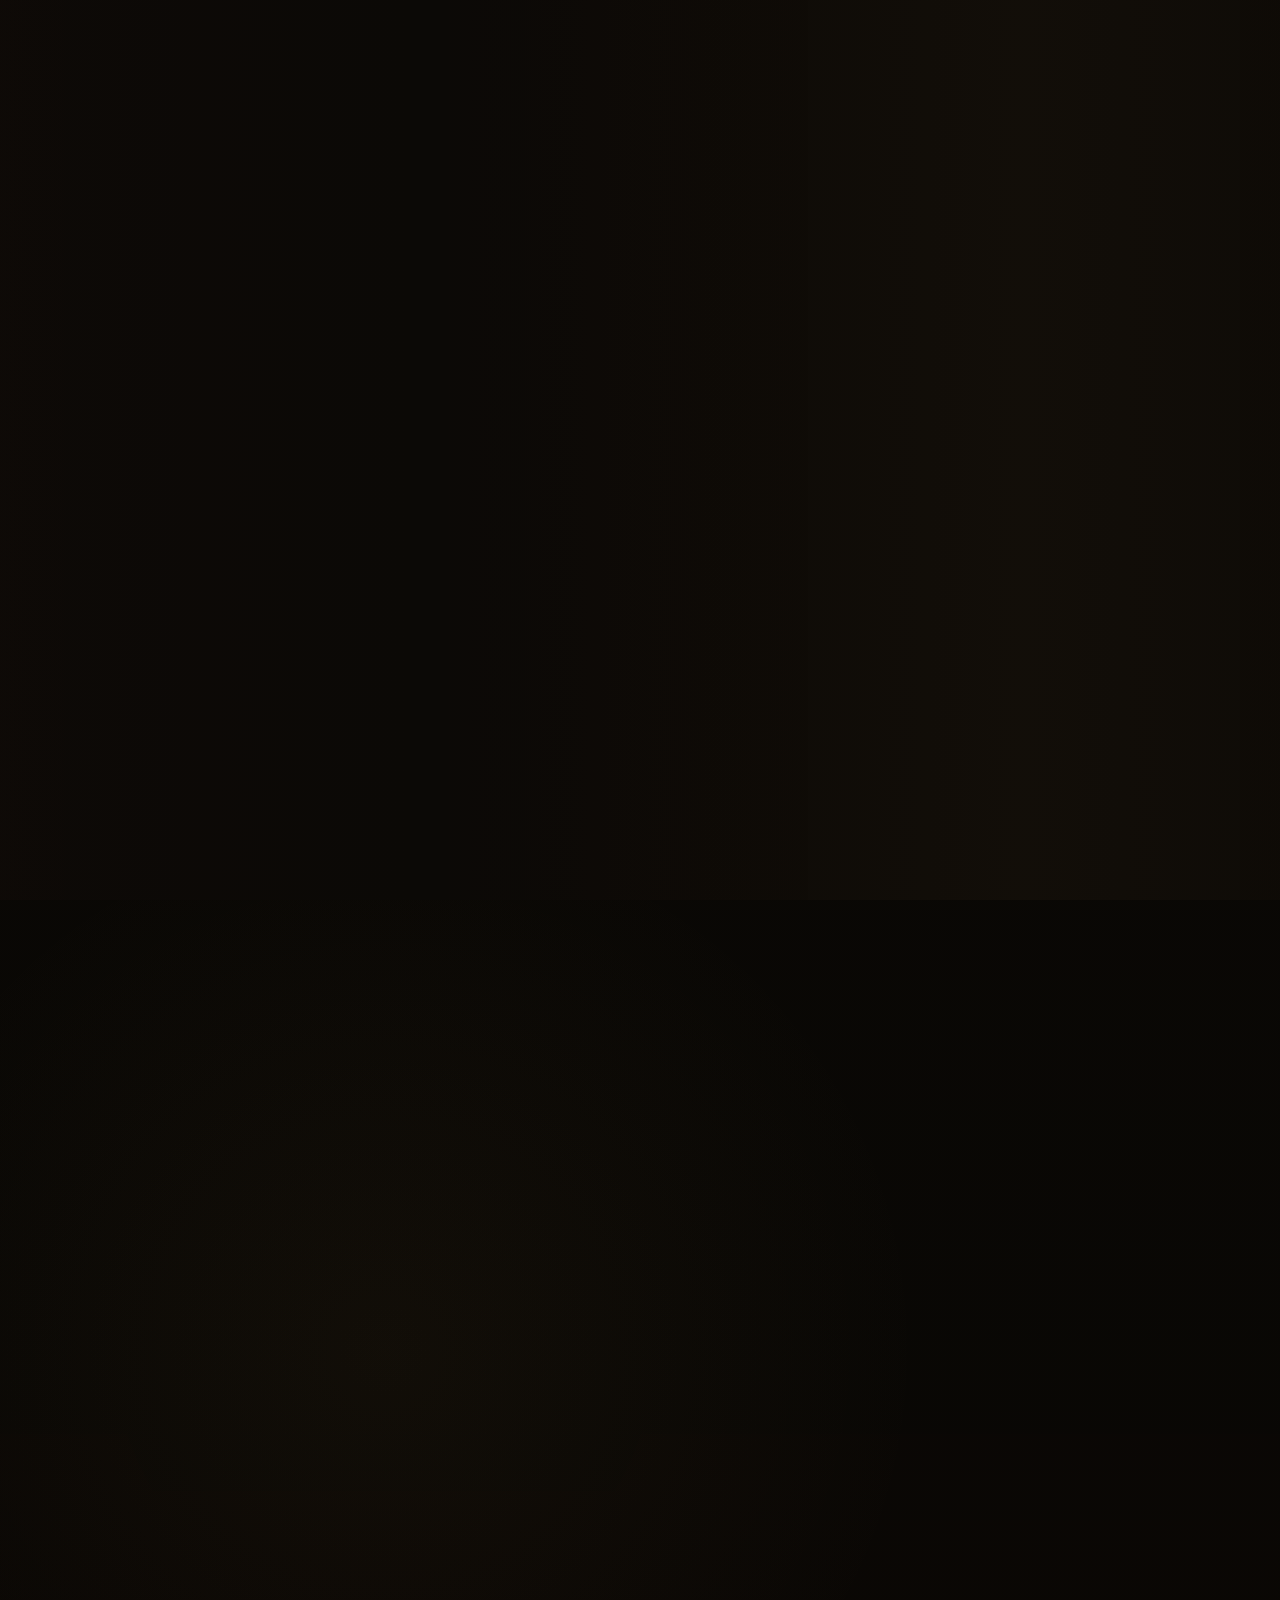
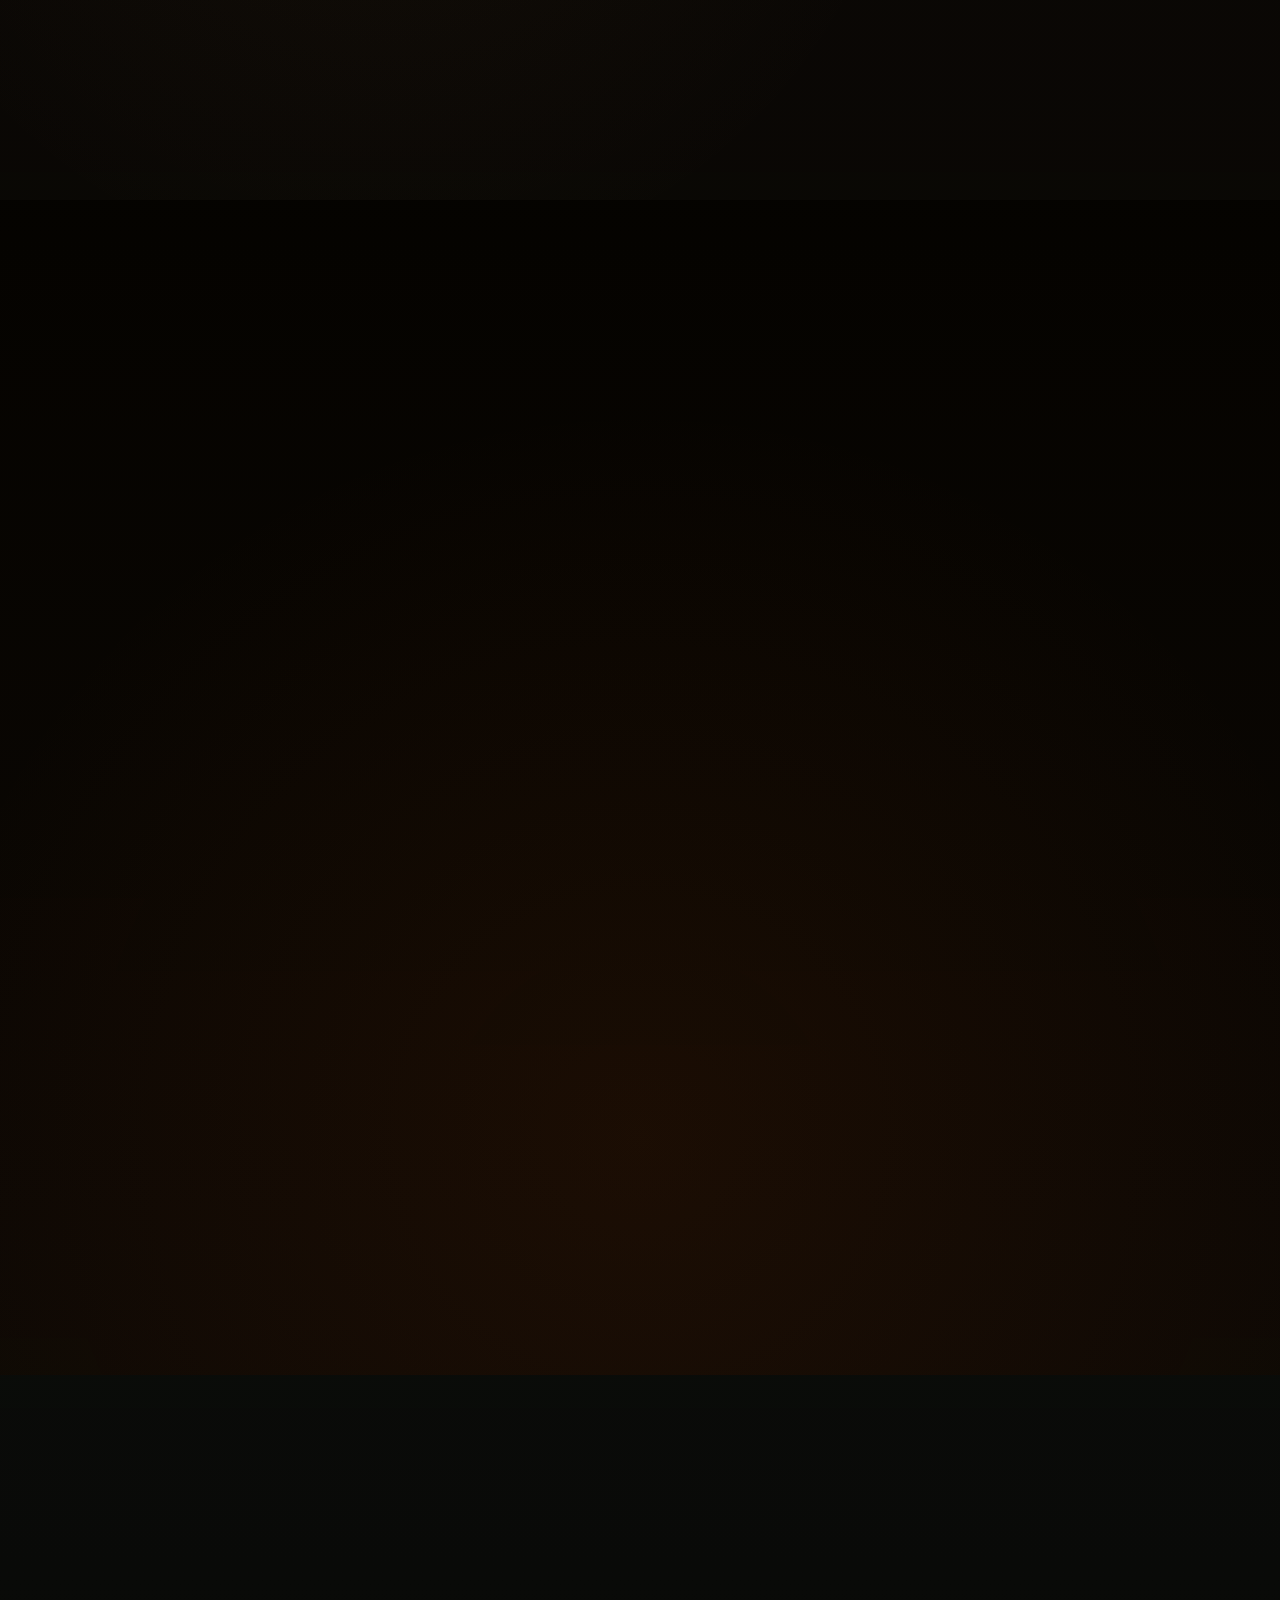
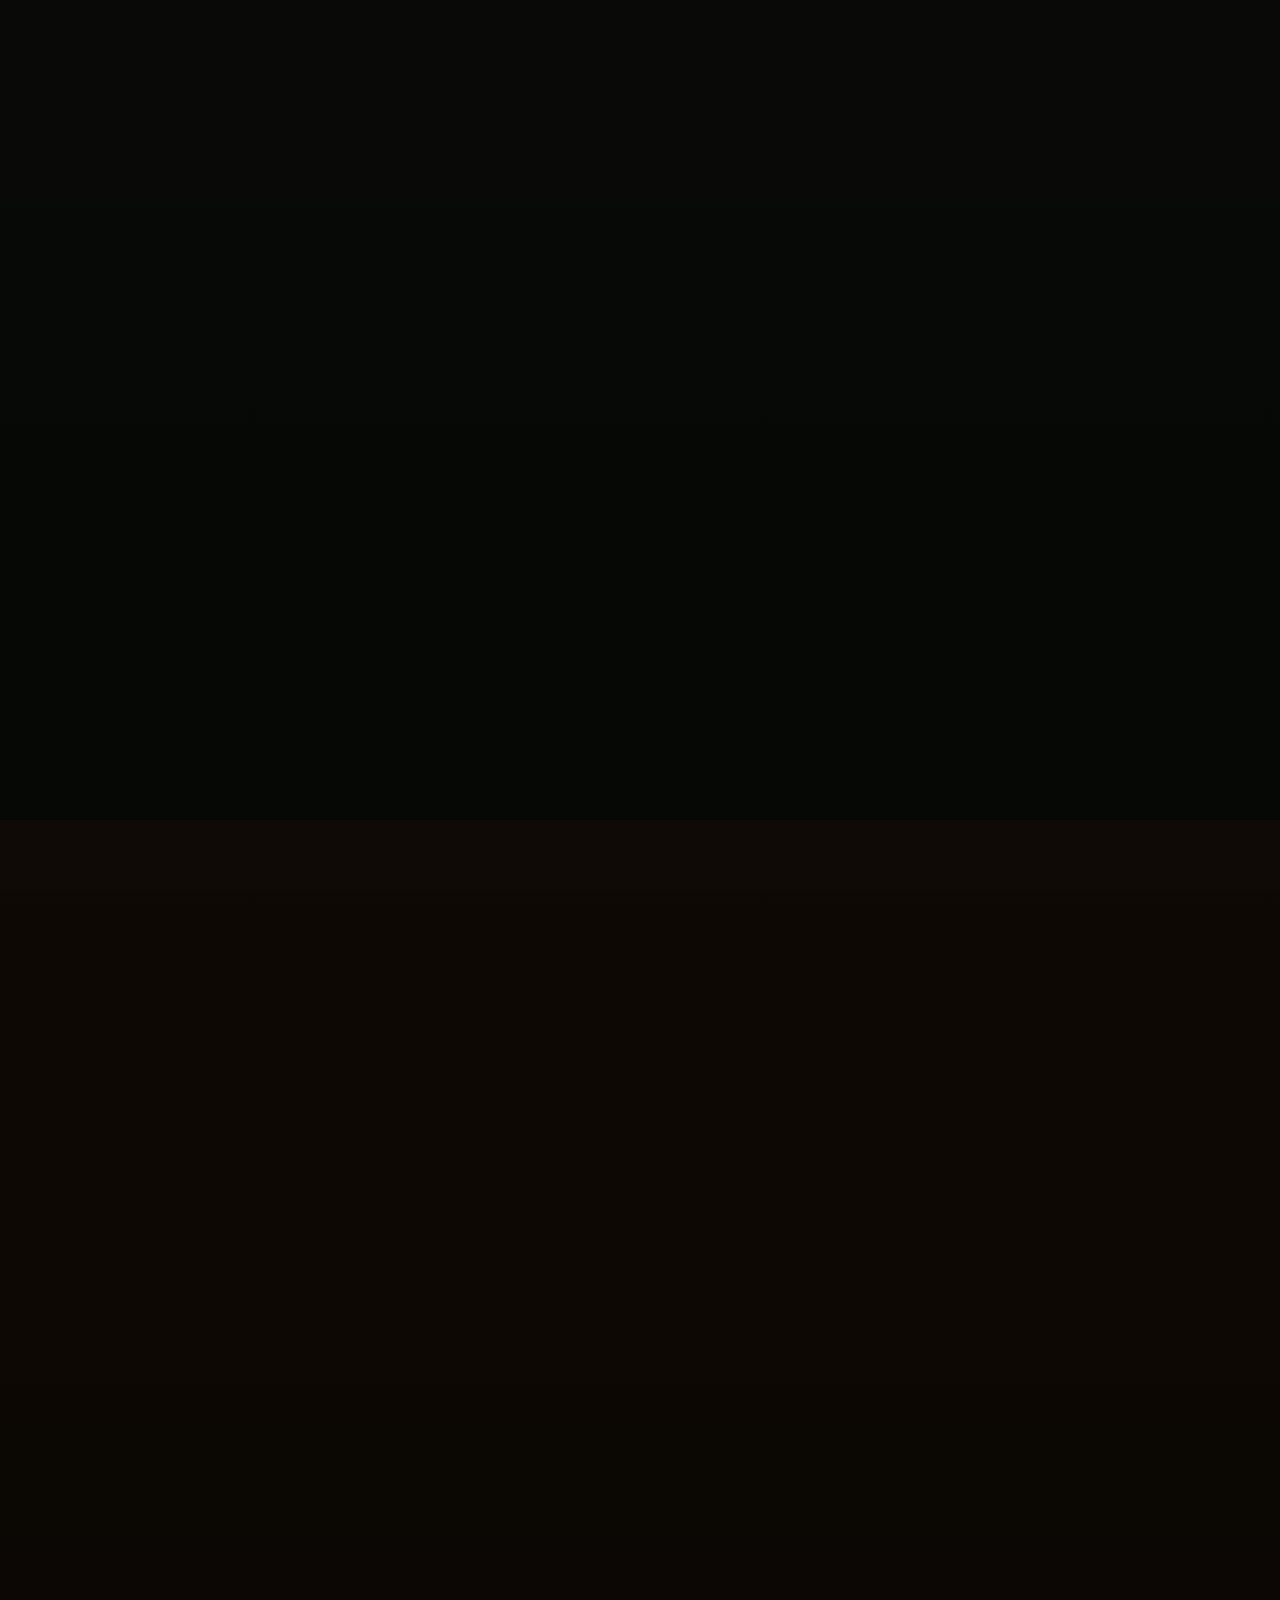
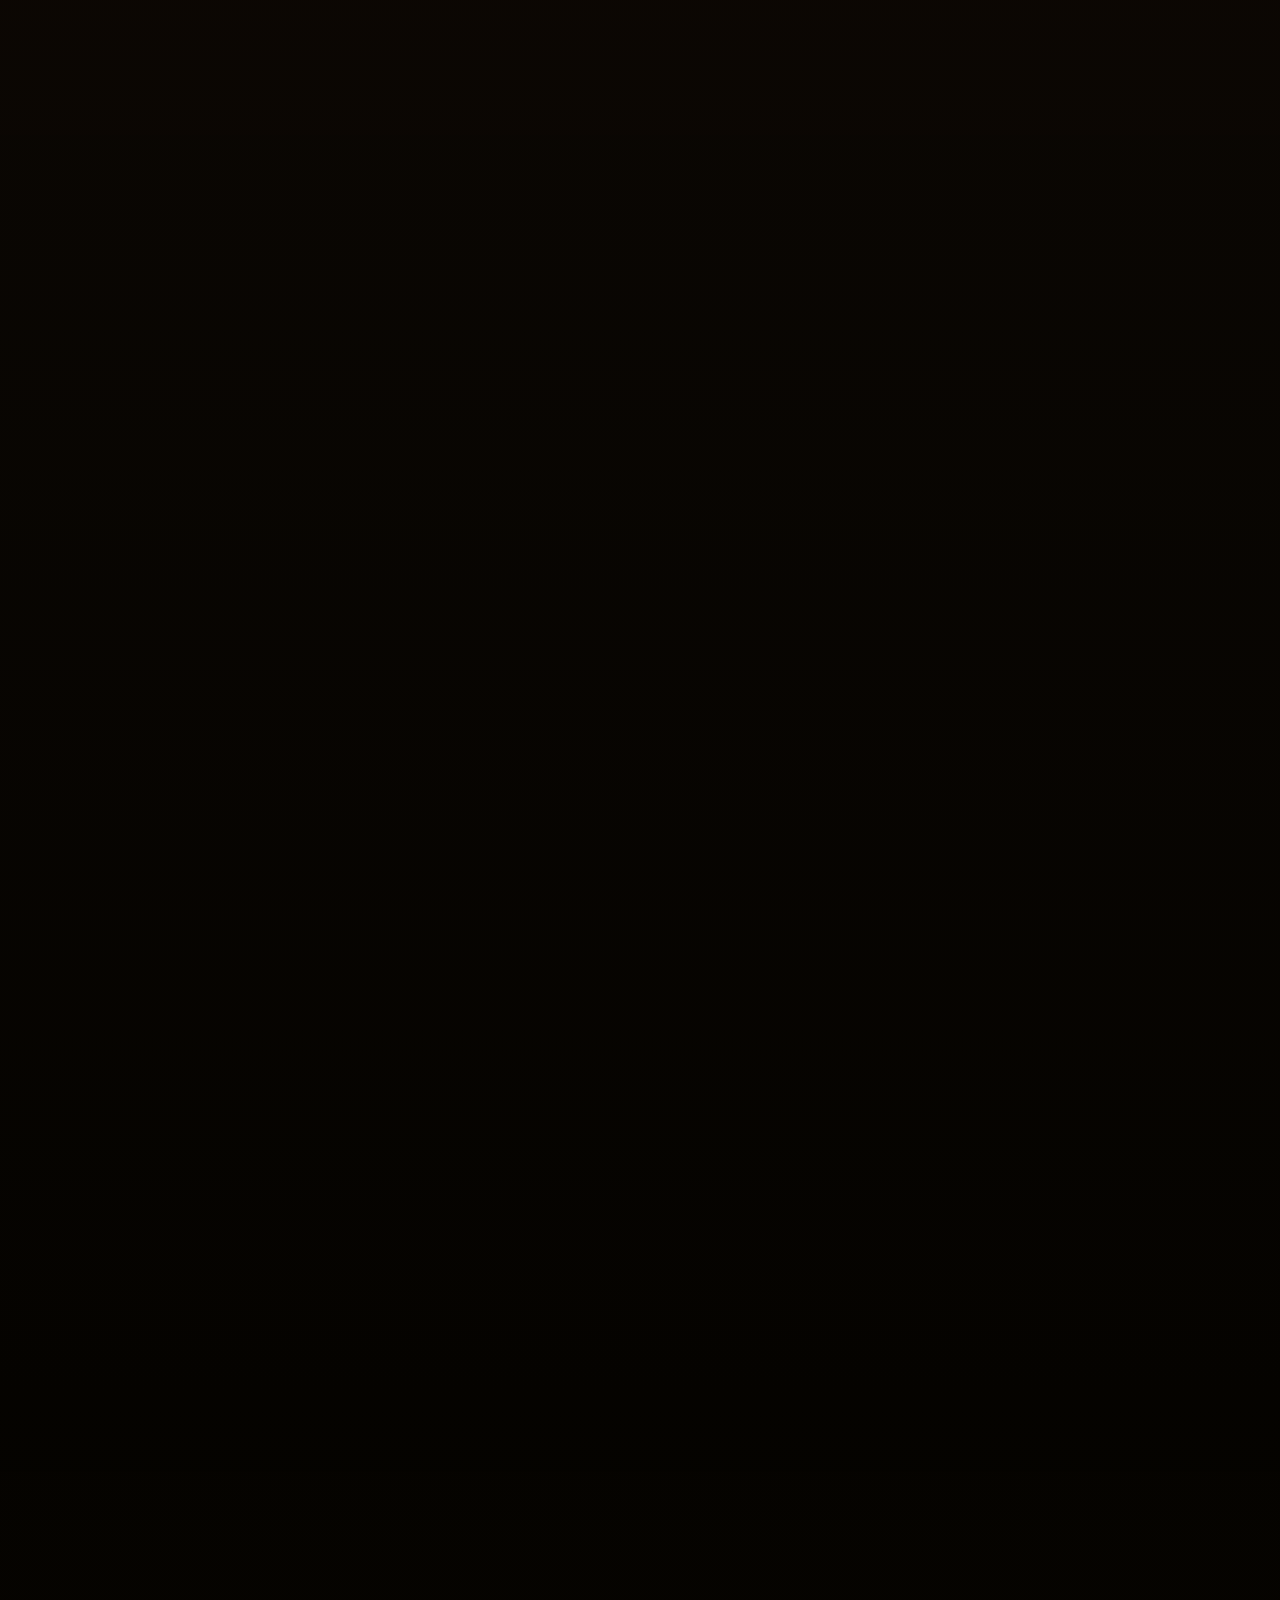
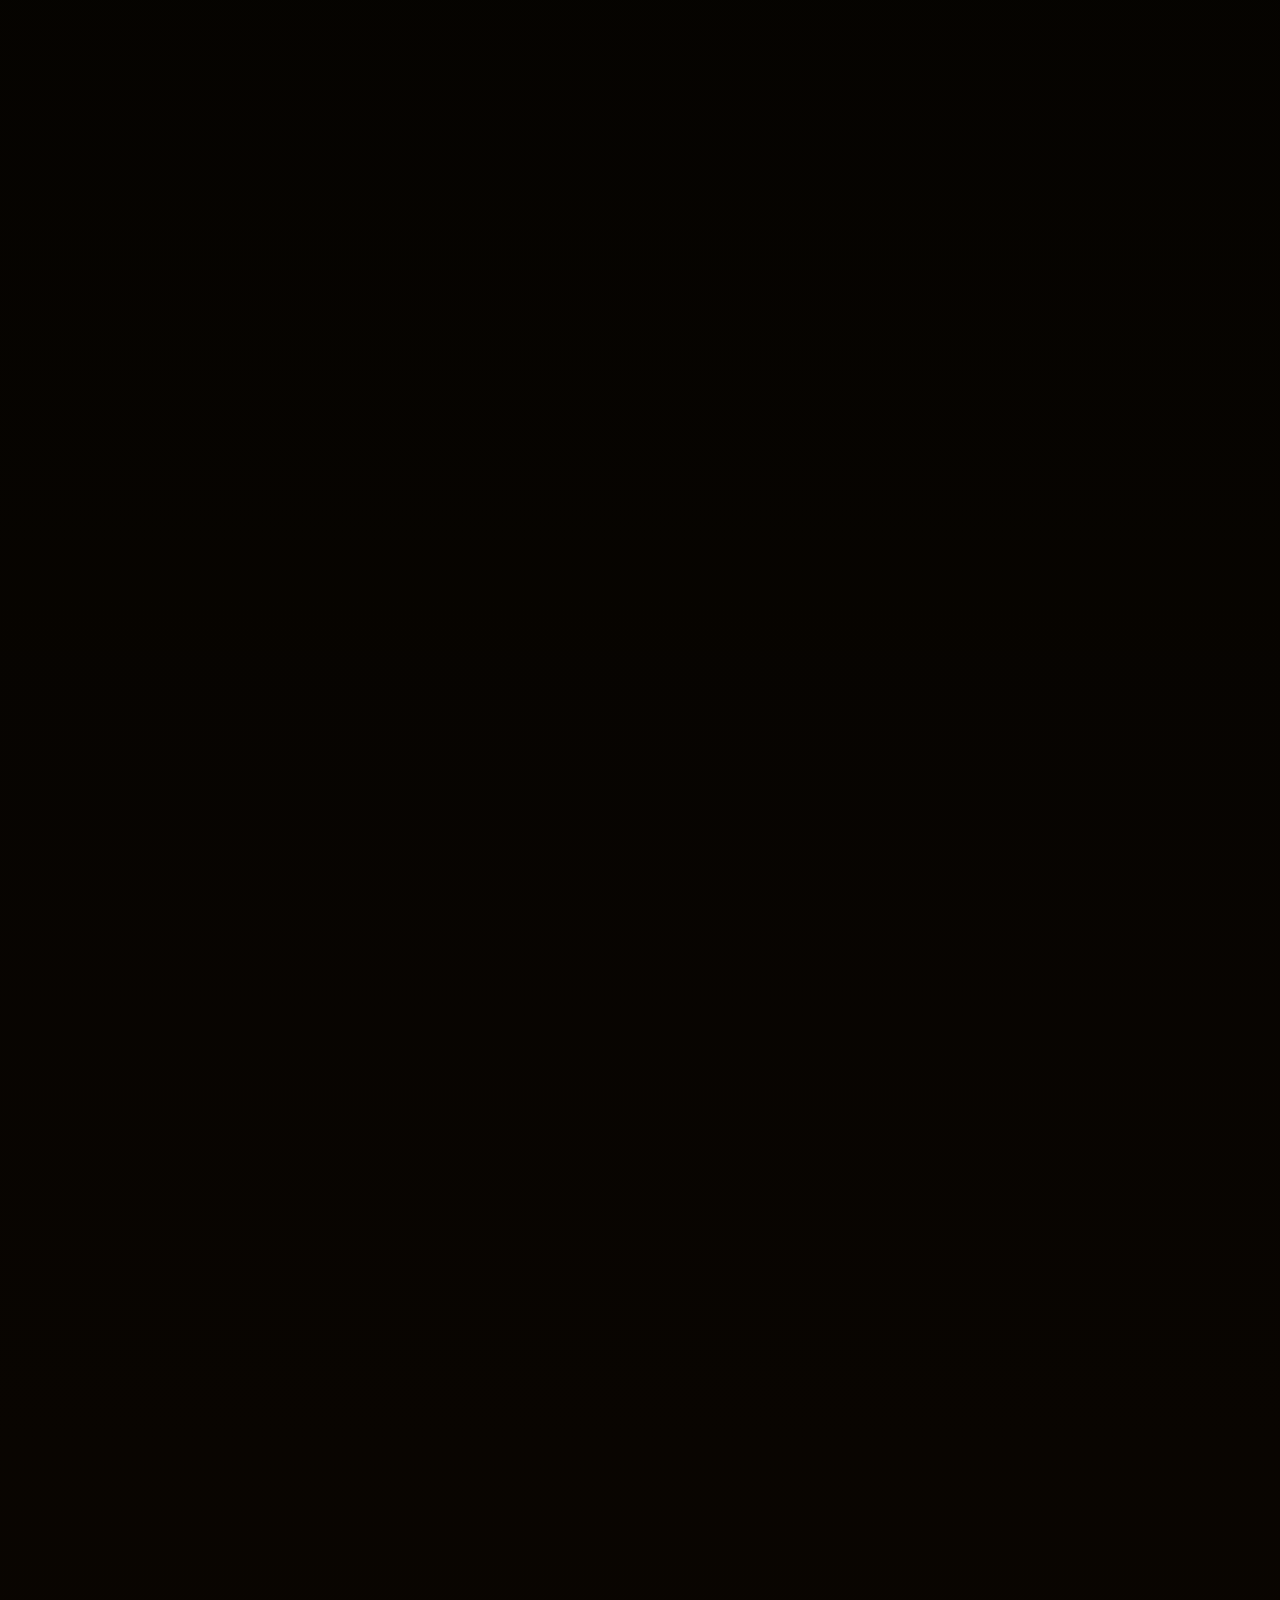
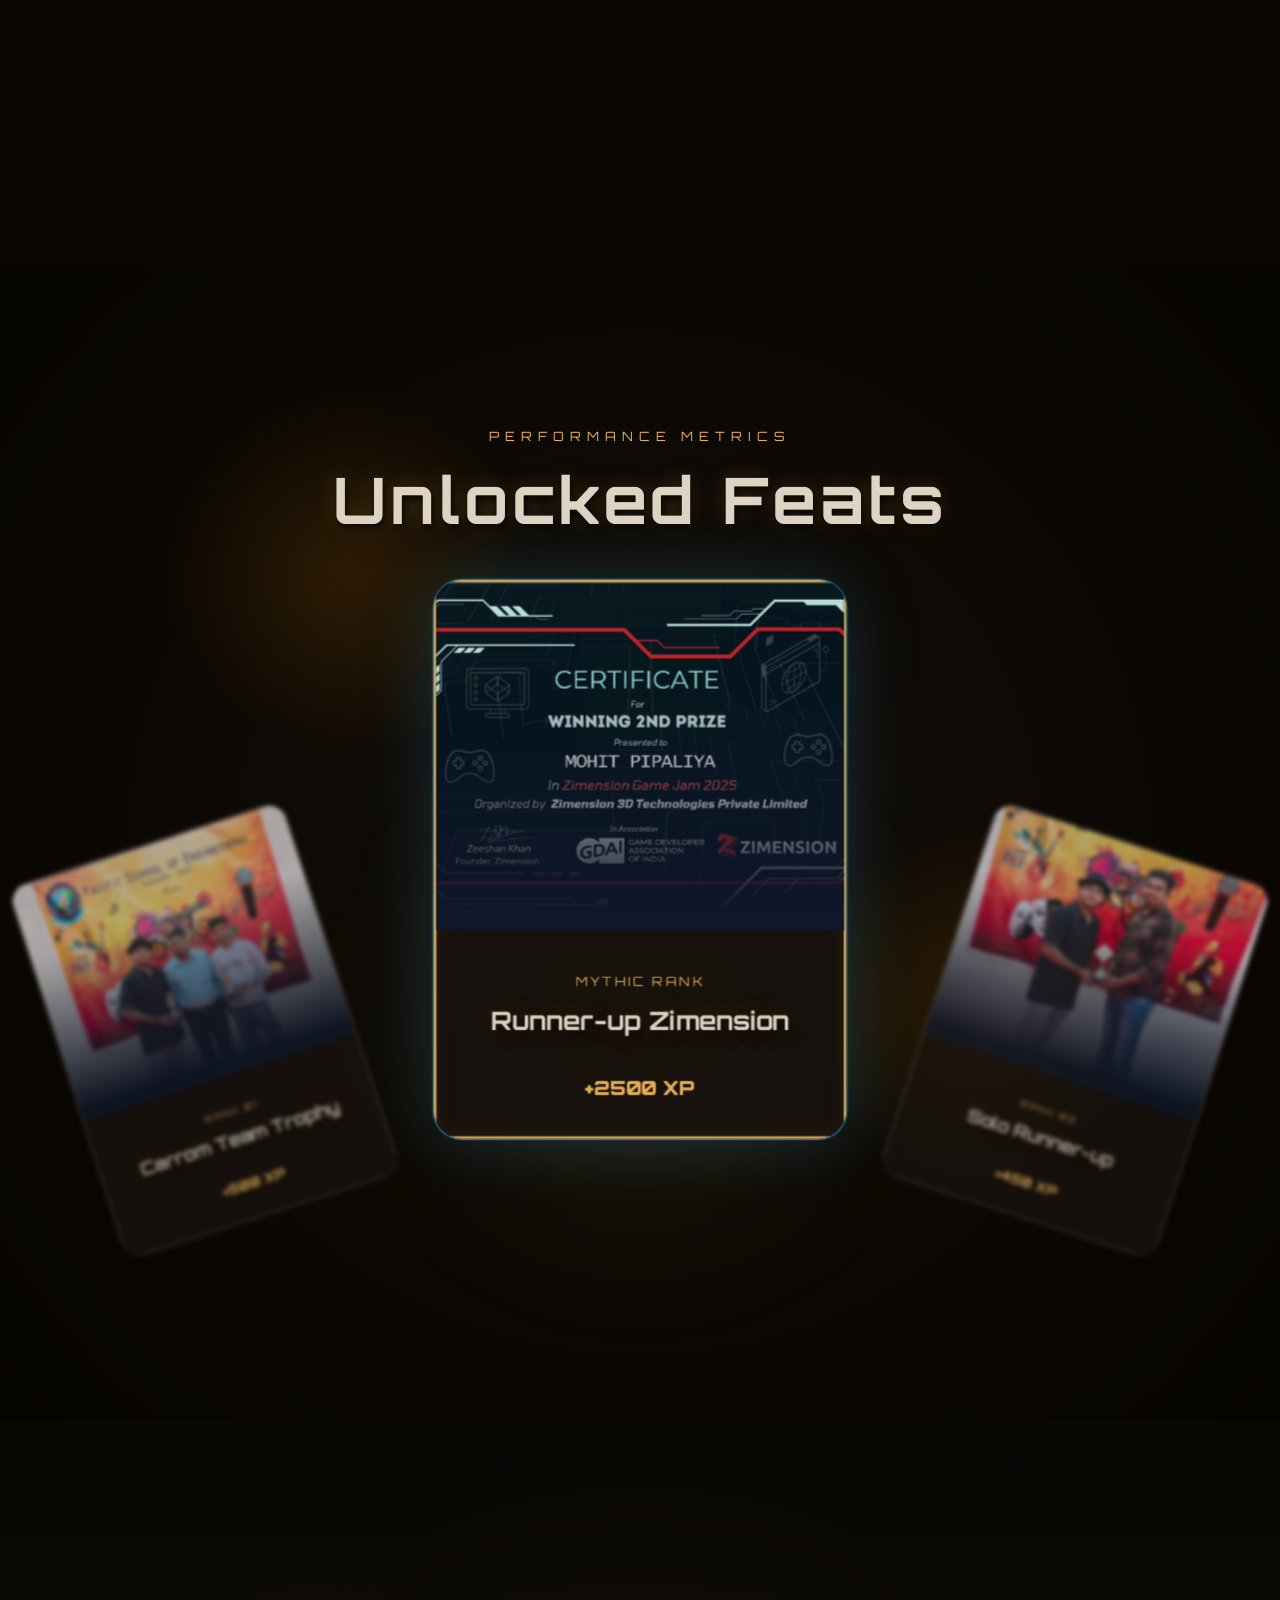
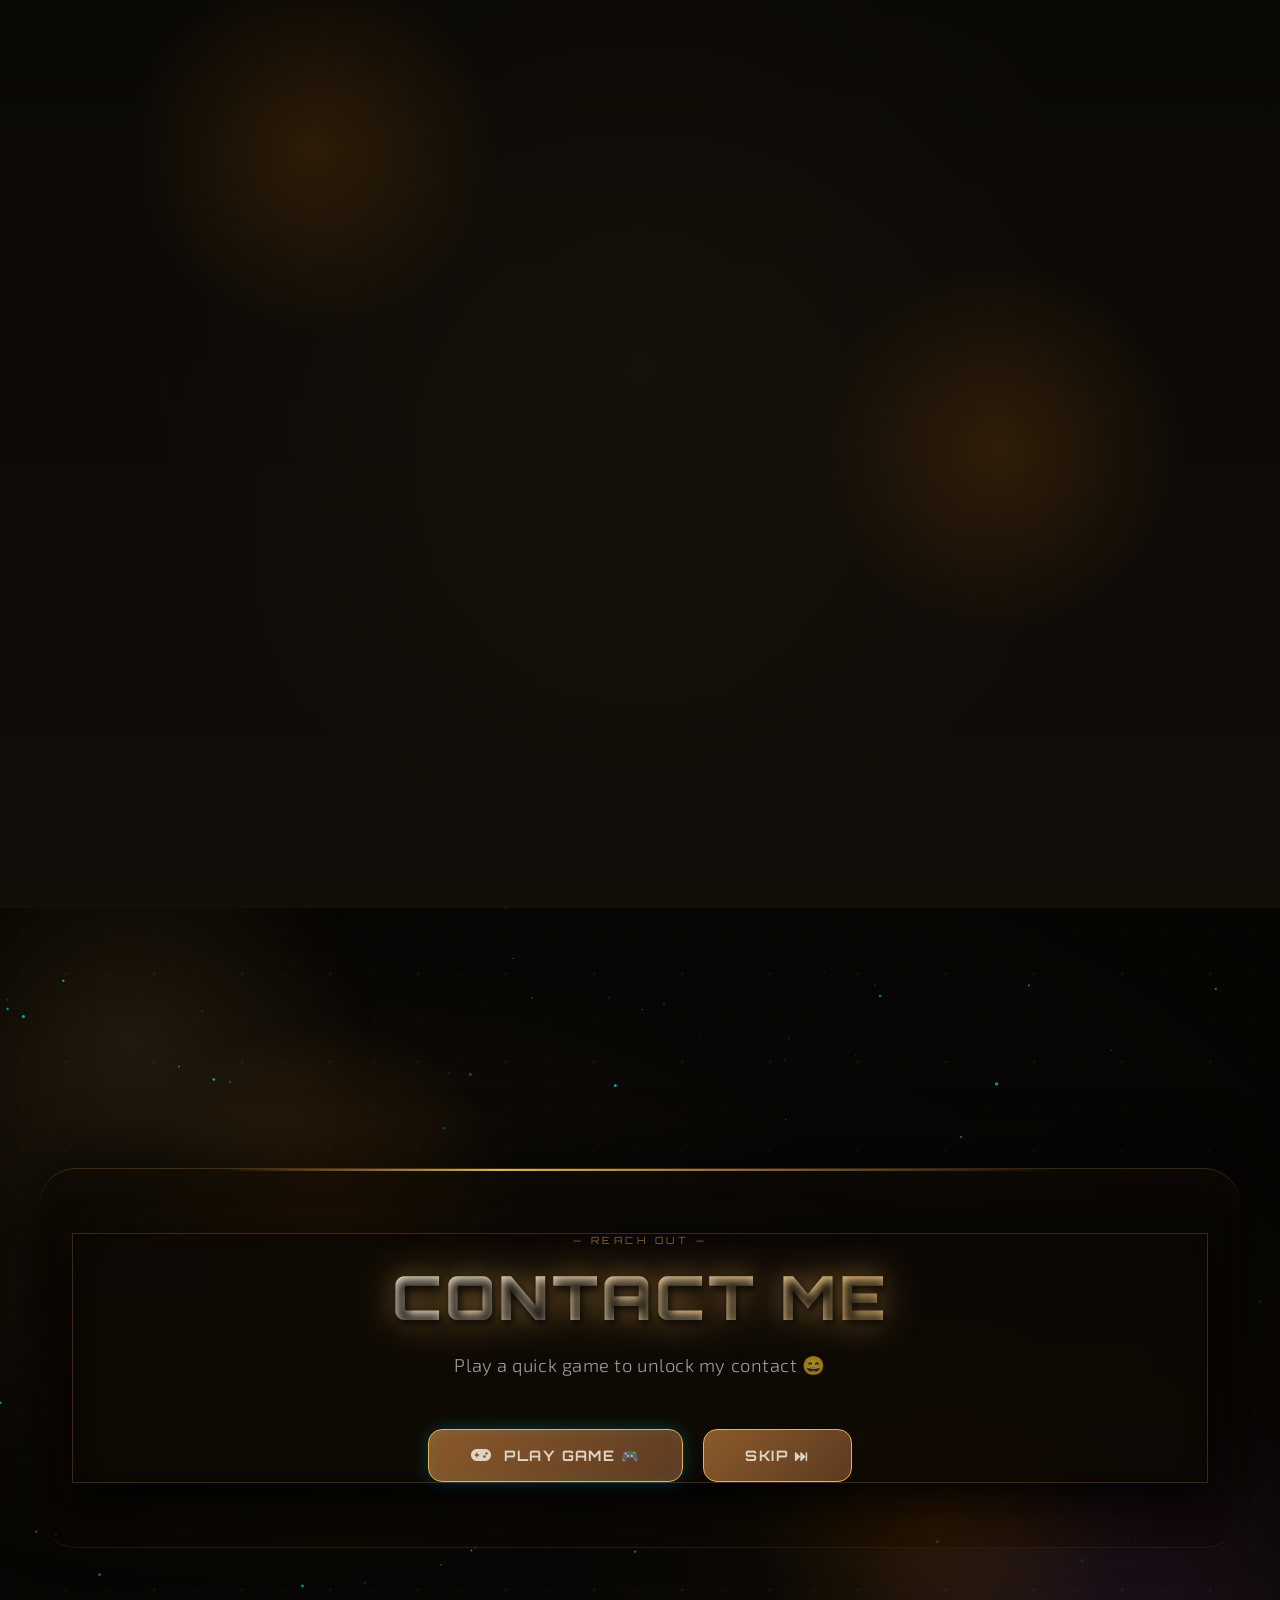
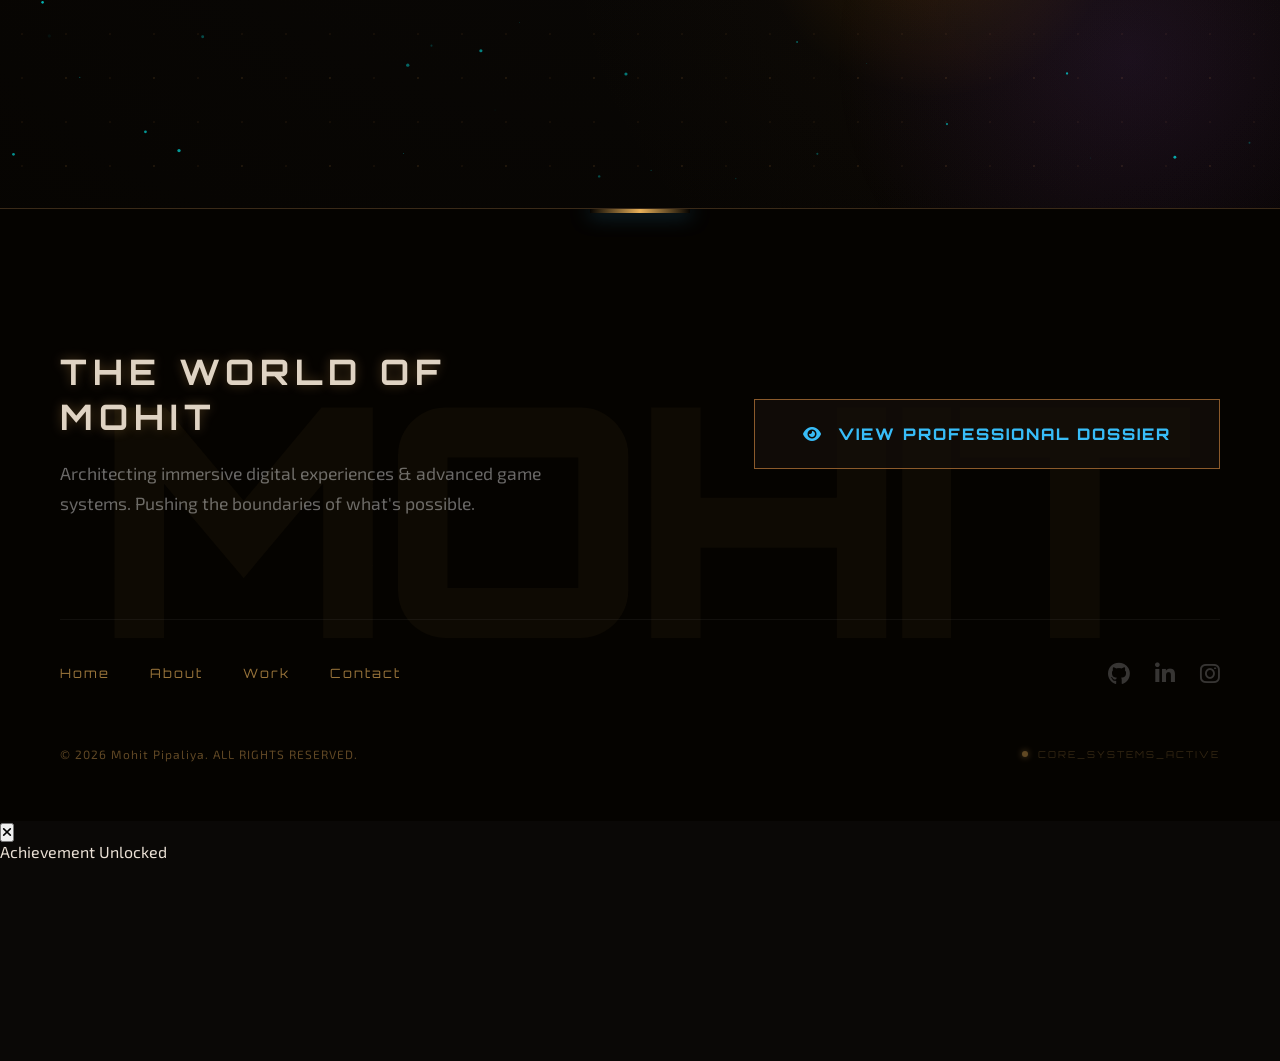
==== commit e6533373: "Update Resume" ====
--- a/index.html
+++ b/index.html
@@ -509,7 +509,7 @@
         <span class="projects-kicker">Signature Work Showcase</span>
         <h2 class="projects-title glitch-text" data-text="PROJECTS">PROJECTS</h2>
         <p class="projects-subtitle">A Journey Through My Game Worlds</p>
-              <div class="projects-micro-stats">
+        <div class="projects-micro-stats">
           <span><i class="fa-solid fa-gamepad"></i> Interactive Worlds</span>
           <span><i class="fa-solid fa-cube"></i> 3D + Puzzle Flow</span>
           <span><i class="fa-solid fa-bolt"></i> Cinematic Transitions</span>
@@ -968,7 +968,7 @@
 
         <!-- BIG ACTION BUTTON -->
         <div class="f-resume-block">
-          <a href="Resume /Mohit_Pipaliya_Resume.pdf" target="_blank" rel="noopener noreferrer"
+          <a href="Resume /Mohit_Pipaliya_Resume_Updated.pdf" target="_blank" rel="noopener noreferrer"
             class="btn-view-dossier">
             <span class="btn-glint"></span>
             <span class="btn-content">
--- a/style.css
+++ b/style.css
@@ -1783,7 +1783,7 @@
   border: 1px solid rgba(148, 163, 184, 0.15);
   border-radius: 16px;
   background: #0f172a; /* Solid background for performance */
-  transition: border-color 0.3s ease;
+  transition: all 0.15s ease-out;
 }
 
 /* ── Desktop: 2-column grid (video + text side by side) ── */
@@ -3718,7 +3718,7 @@
   .projects-camera-stage {
     position: relative;
     top: auto;
-    padding: 80px 0.75rem 50px;
+    padding: 60px 1.2rem 40px; /* Improved padding */
   }
 
   .projects-worlds {
@@ -3727,15 +3727,27 @@
     gap: 1.5rem;
   }
 
+  .projects-title {
+    font-size: clamp(2rem, 8vw, 3.5rem);
+    letter-spacing: 0.12em; /* Reduced for mobile */
+  }
+
   /* Keep unified experience on mobile */
   .project-portal {
     will-change: transform, opacity;
+    opacity: 1 !important; /* Ensure visibility on mobile */
   }
 
   .project-portal:not(.active) .project-content {
-    opacity: 0.4;
-    filter: brightness(0.5);
-    transform: scale(0.95);
+    opacity: 1; /* Was 0.4, making it too dark */
+    filter: brightness(0.8); /* Slight dimming instead of 0.5 */
+    transform: none;
+  }
+
+  .project-portal.active .project-content {
+    opacity: 1;
+    filter: brightness(1.1);
+    box-shadow: 0 0 30px rgba(34, 211, 238, 0.15);
   }
 
 
@@ -3749,6 +3761,7 @@
   .project-media {
     transform: none !important;
     border-radius: 10px;
+    order: -1; /* Always on top on mobile */
   }
 
   .project-copy {
@@ -4724,7 +4737,7 @@
   width: 100%;
   height: 100%;
   object-fit: cover;
-  transition: transform 0.6s cubic-bezier(0.2, 0, 0.2, 1);
+  transition: transform 0.2s cubic-bezier(0.4, 0, 0.2, 1);
   display: block;
 }
 
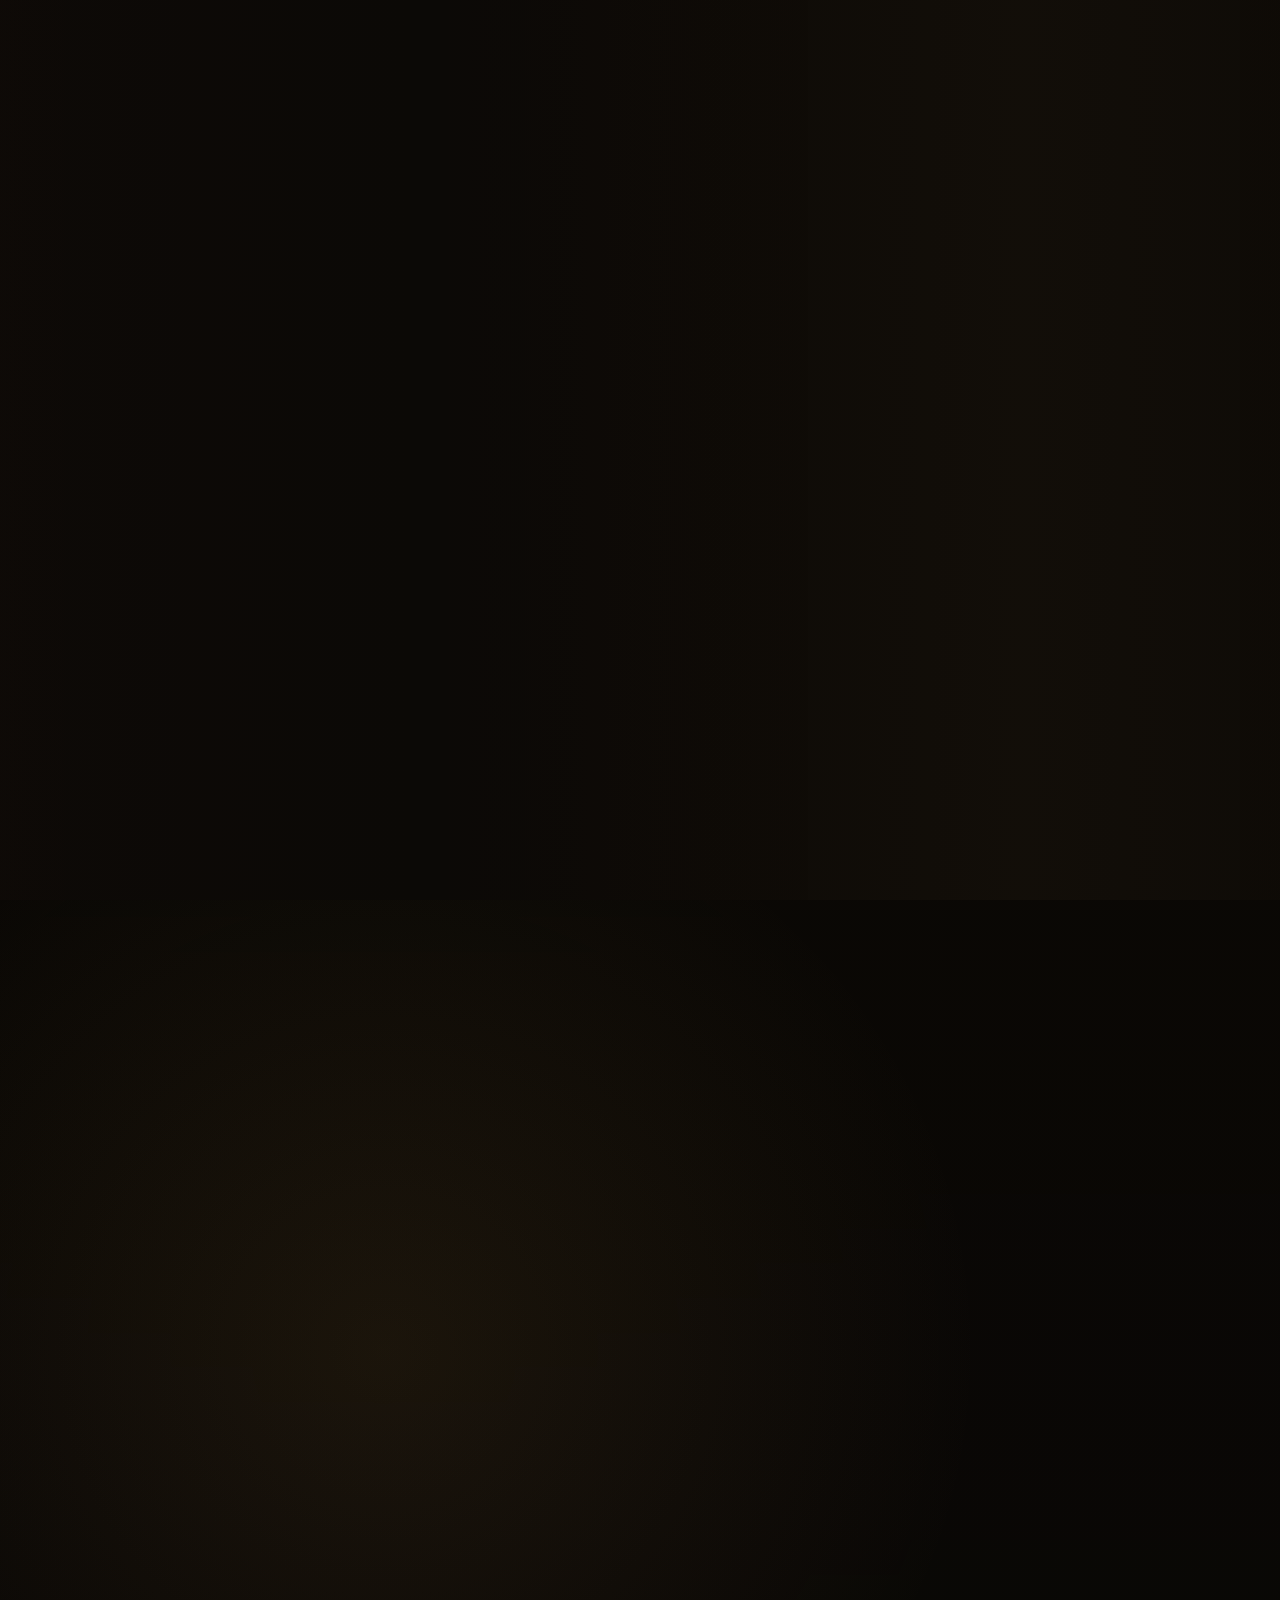
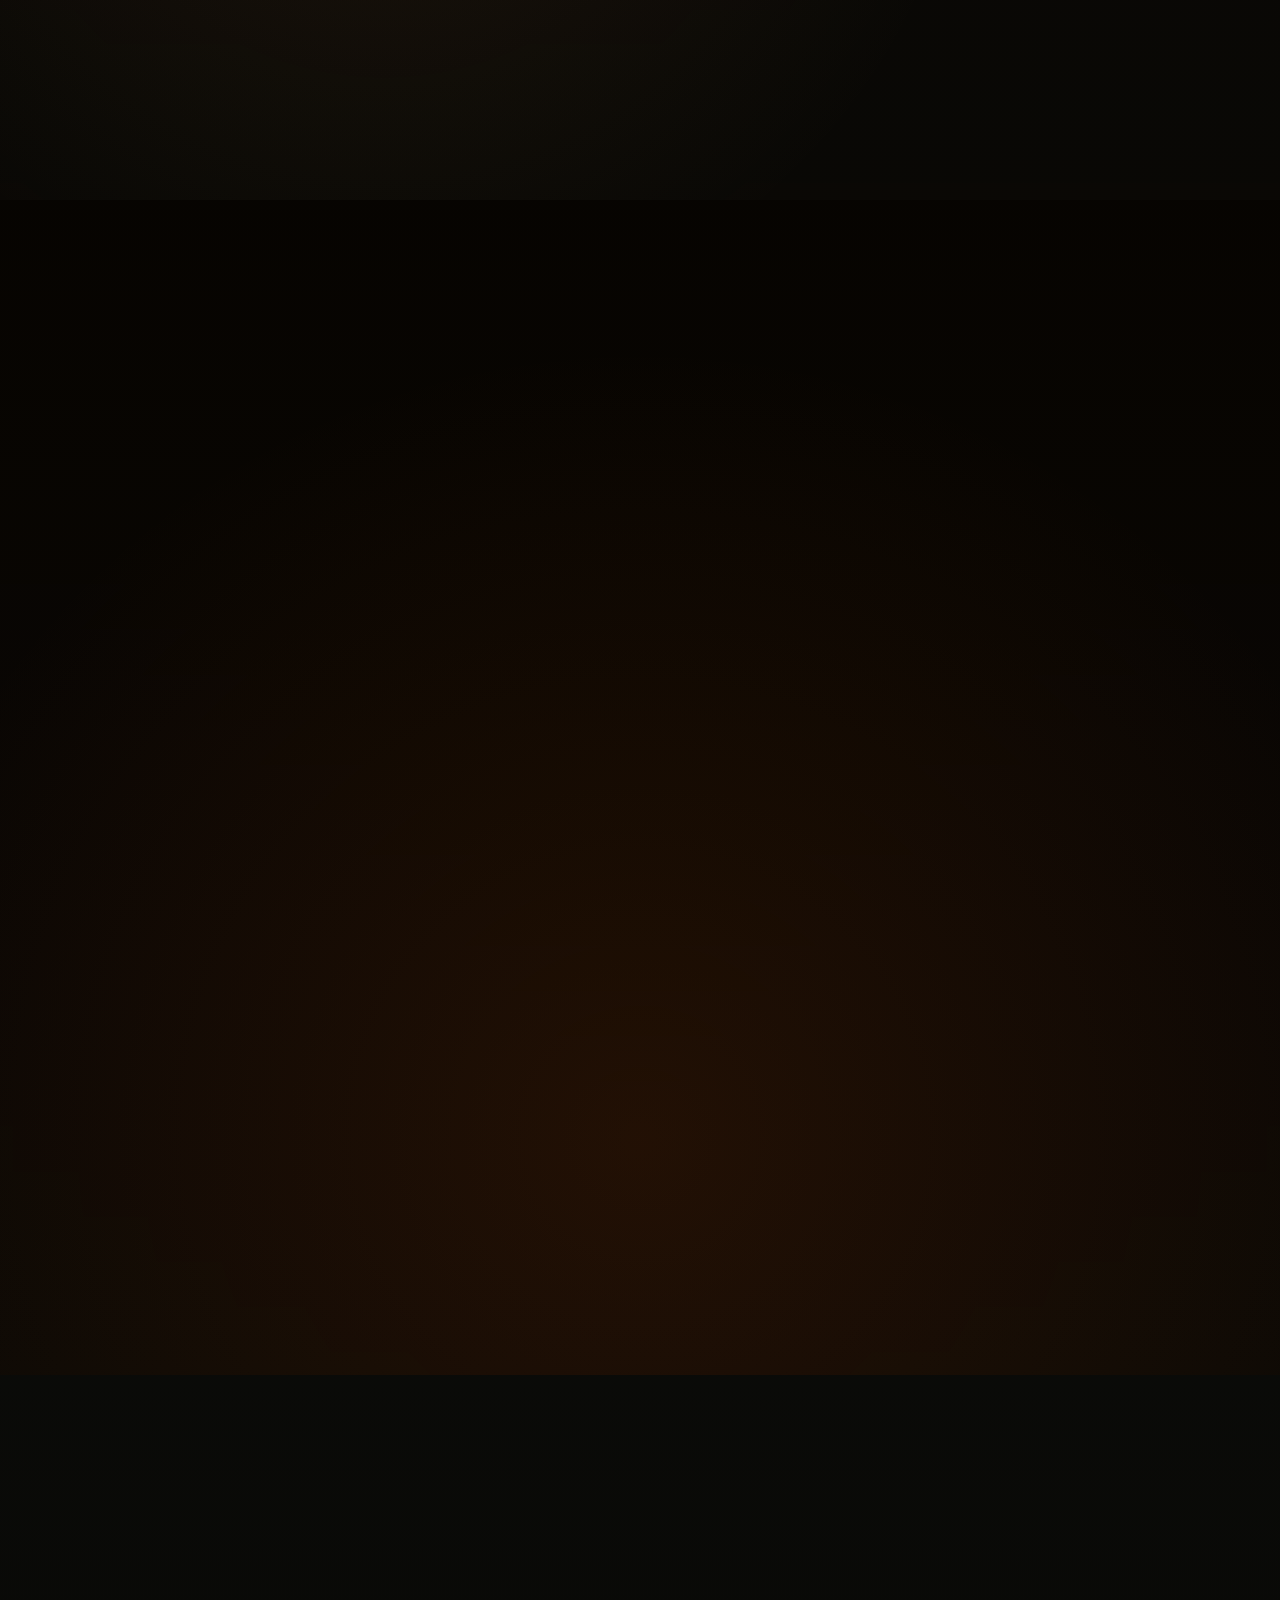
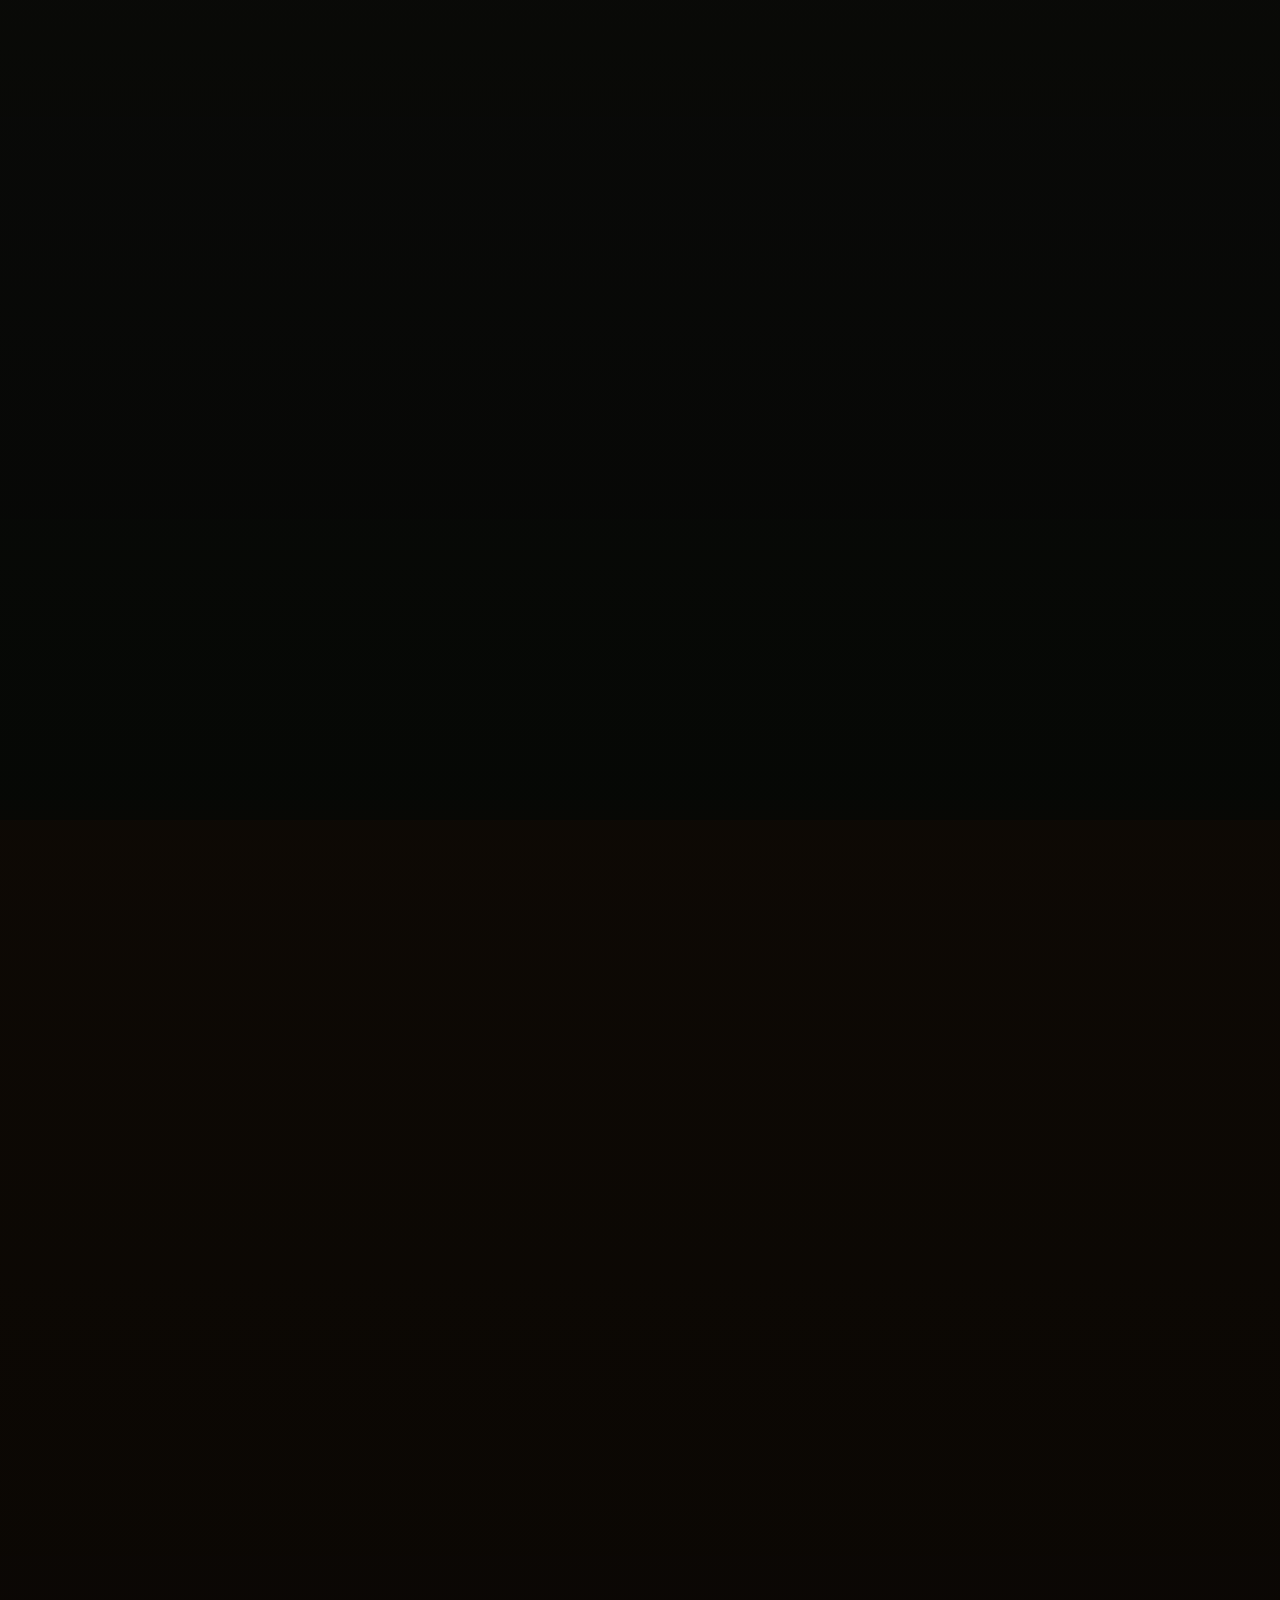
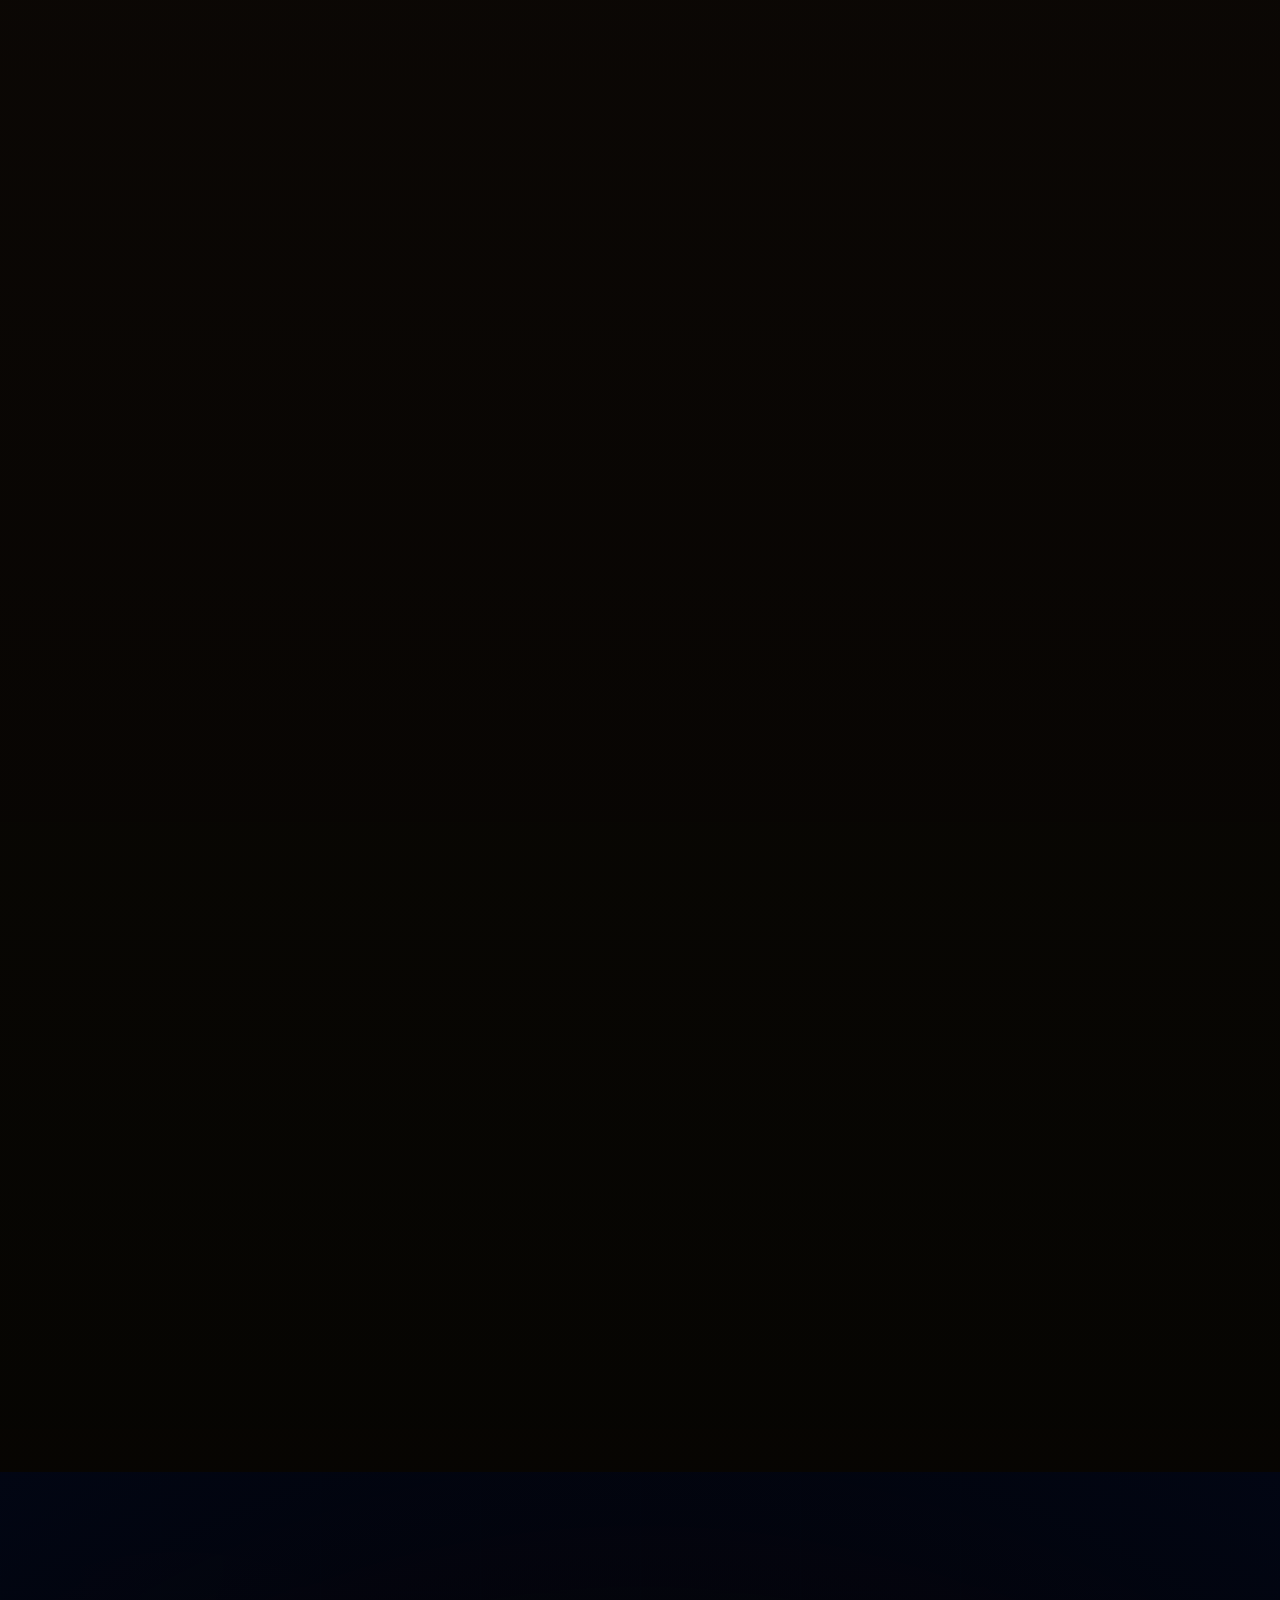
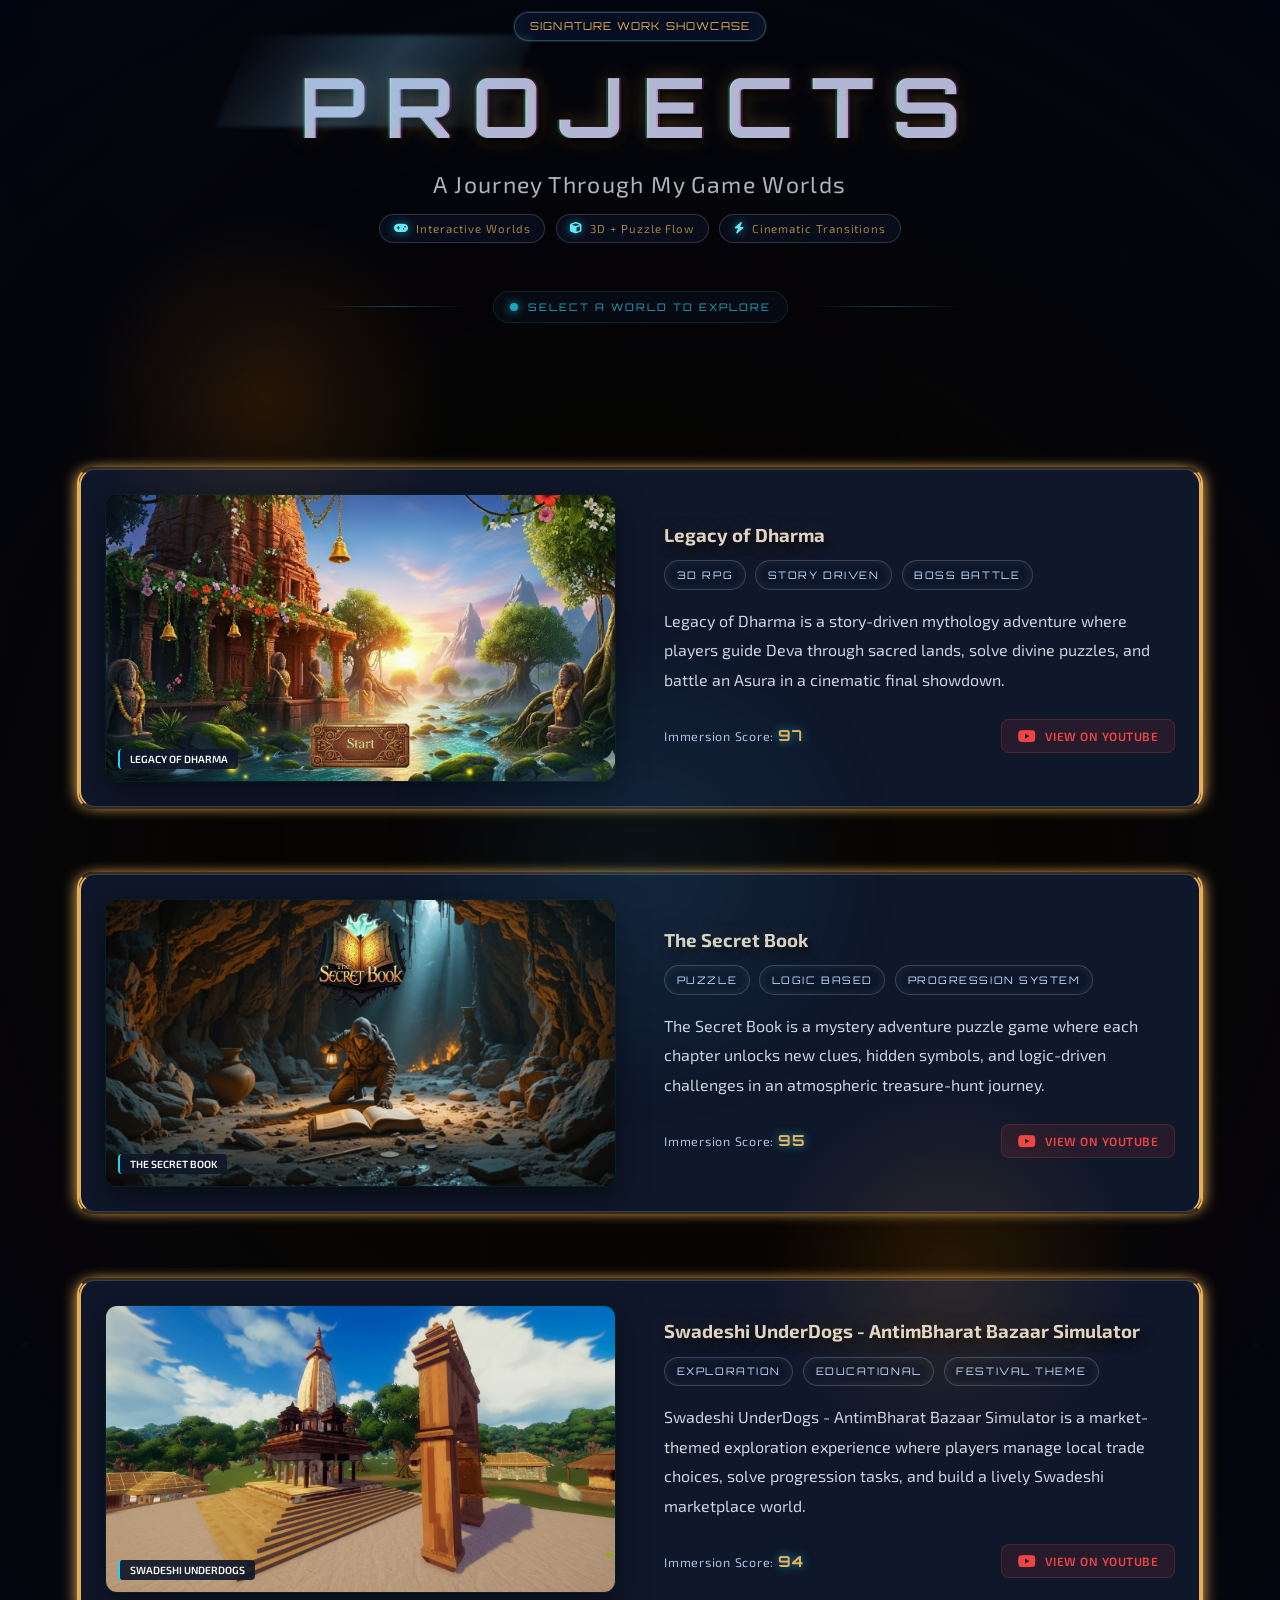
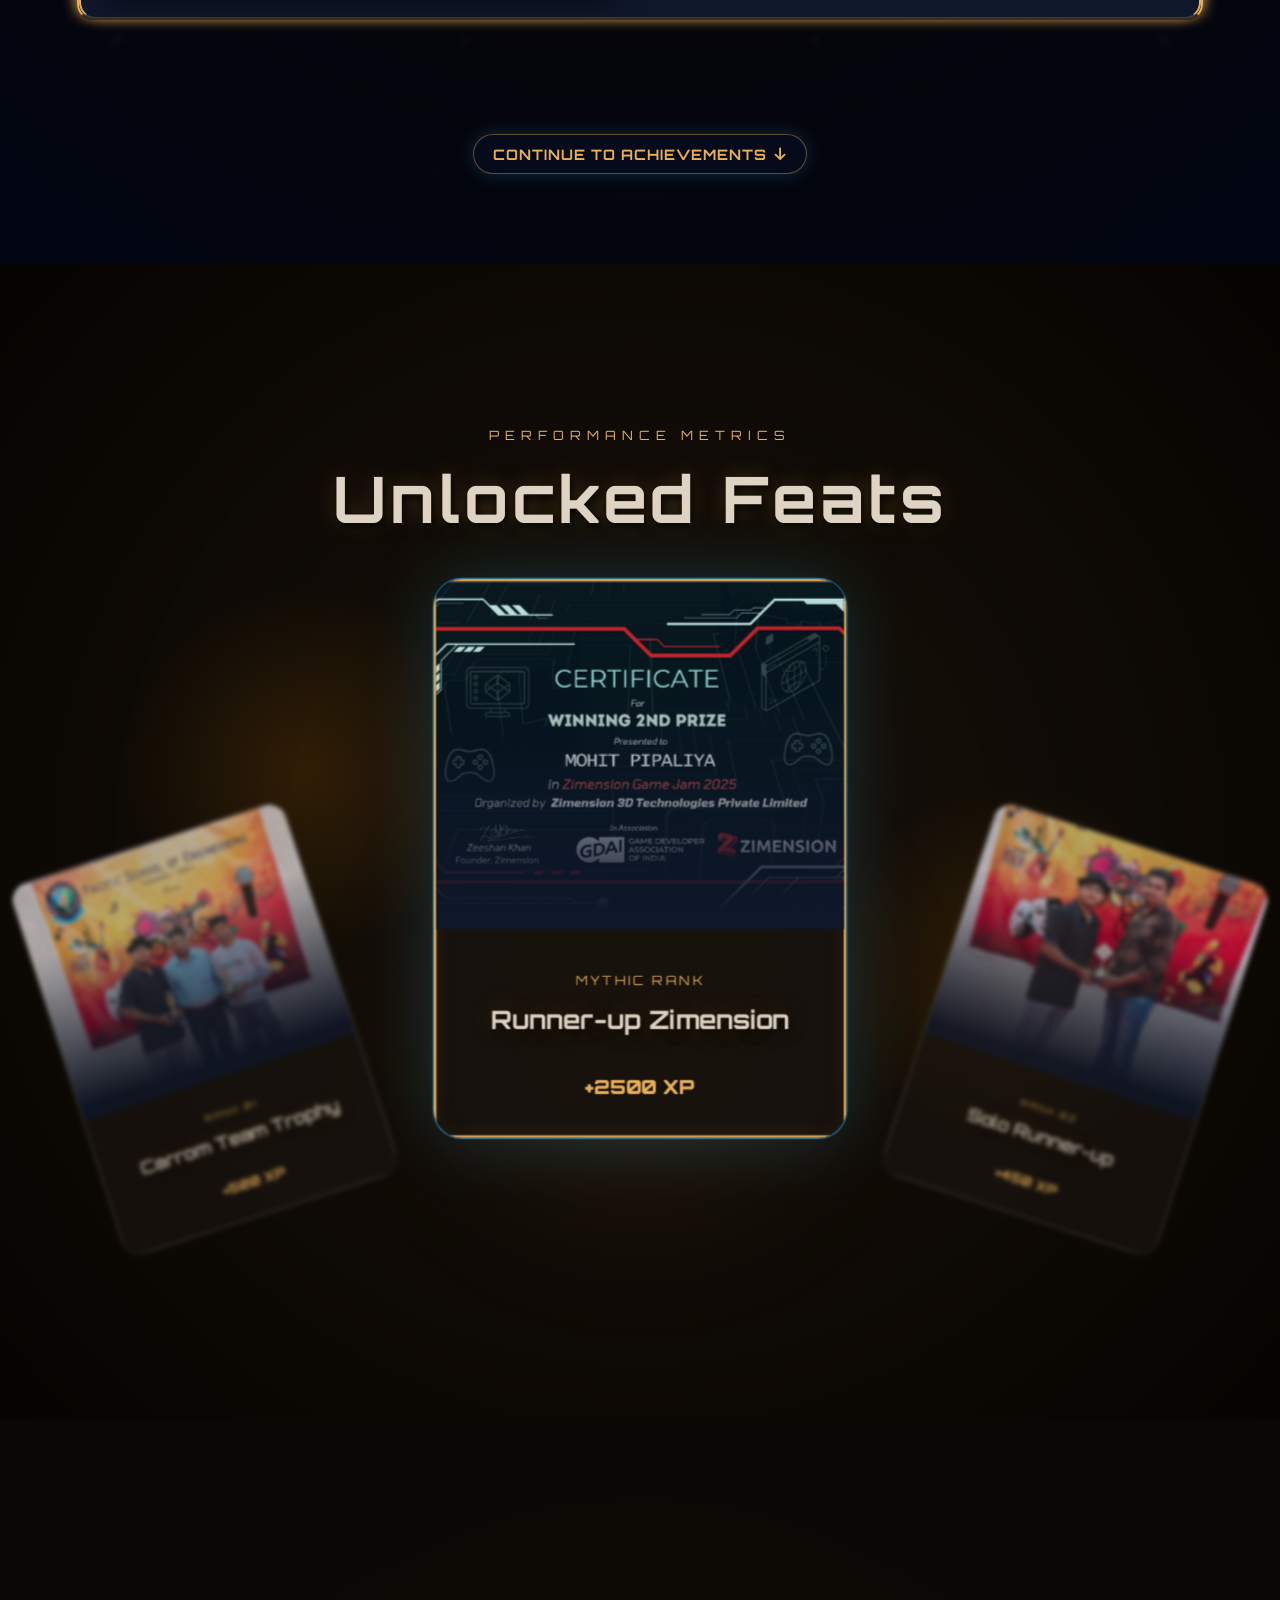
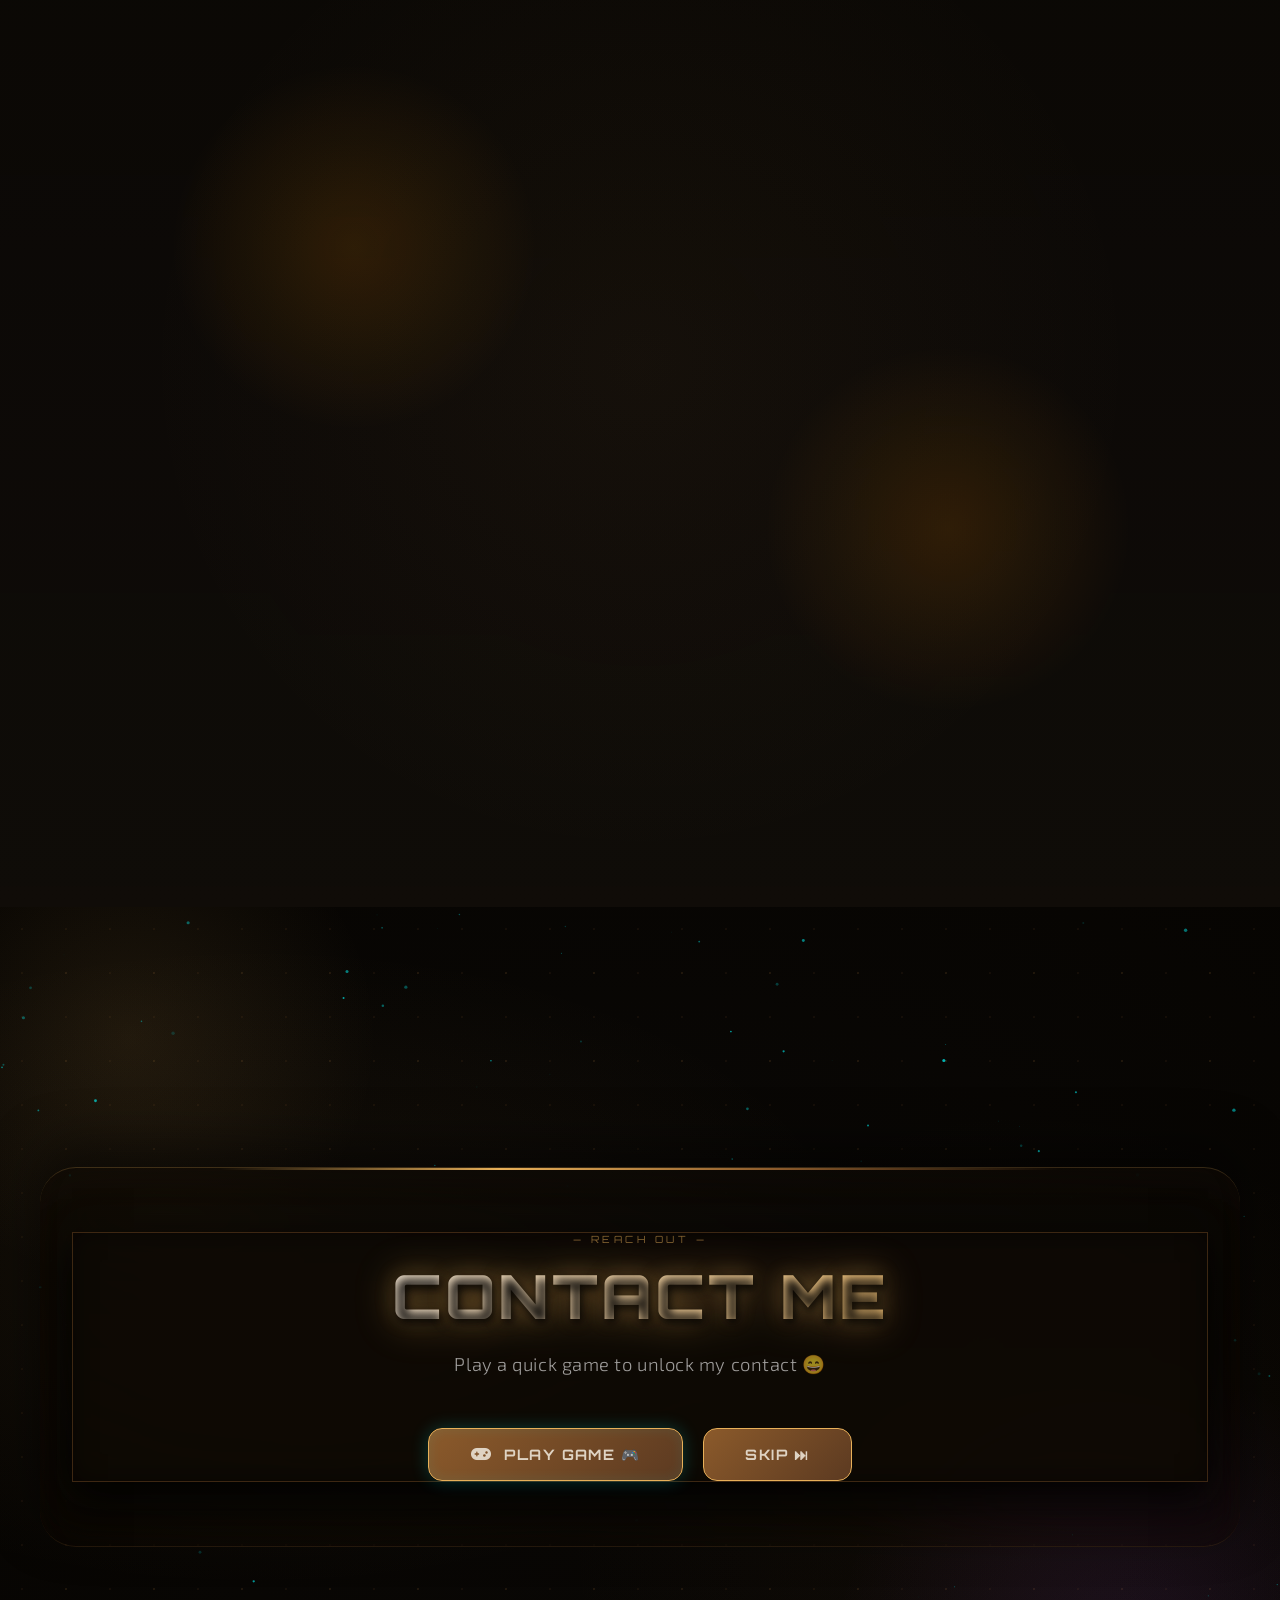
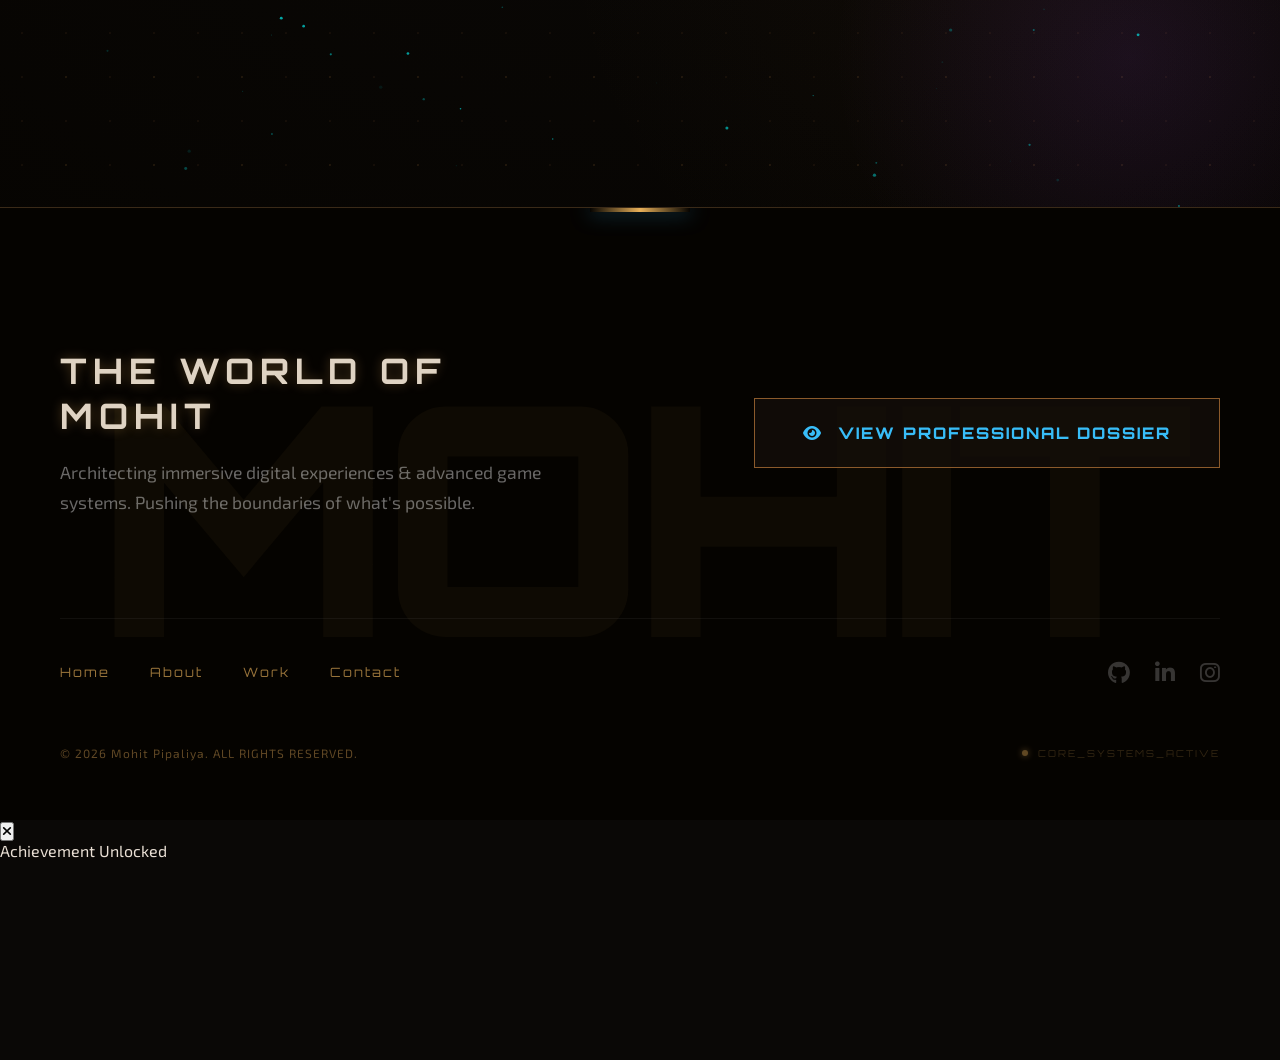
==== commit f6e5225e: "Updated Portfolio" ====
--- a/index.html
+++ b/index.html
@@ -714,7 +714,7 @@
     </header>
 
     <div class="certifications-table-layout">
-      <!-- 8 Certificates -->
+      <!-- 9 Certificates -->
       <div class="certificate-card" style="--rotation: -12deg; --x: -350px; --y: -100px;">
         <img loading="lazy" src="Certificates/Carrom Team Winner .jpeg" alt="Carrom Team Winner">
       </div>
@@ -739,6 +739,9 @@
       </div>
       <div class="certificate-card" style="--rotation: -10deg; --x: 350px; --y: 80px;">
         <img loading="lazy" src="Certificates/SAP innovation marathone.png" alt="SAP Innovation Marathon">
+      </div>
+      <div class="certificate-card" style="--rotation: 3deg; --x: 0px; --y: -40px;">
+        <img loading="lazy" src="Certificates/SAP Advanced Course.png" alt="SAP Advanced Course">
       </div>
     </div>
   </section>
--- a/style.css
+++ b/style.css
@@ -79,8 +79,9 @@
   background-image: url('image/Background .jpg');
   background-size: cover;
   background-position: center;
-  filter: brightness(0.7) contrast(1.1);
-  will-change: transform;
+  filter: brightness(0.85) contrast(1.05);
+  opacity: 0; /* Hidden on load for entrance animation */
+  will-change: transform, opacity;
 }
 
 #canvas-container {
@@ -95,7 +96,7 @@
   inset: 0;
   z-index: 2;
   pointer-events: none;
-  background: radial-gradient(circle at center, transparent 20%, rgba(5, 10, 20, 0.95) 120%);
+  background: radial-gradient(circle at center, transparent 30%, rgba(5, 10, 20, 0.75) 120%);
   mix-blend-mode: multiply;
 }
 
@@ -1711,16 +1712,24 @@
   transition: transform 0.3s ease, opacity 0.3s ease;
 }
 
-.project-portal:not(.active) .project-content {
-  opacity: 0.85;
-  filter: brightness(0.9);
-  transform: scale(0.99);
+.project-portal .project-content {
+  opacity: 1;
+  filter: none;
+  transform: none;
+  /* Persistent side glow */
+  box-shadow: 
+    -5px 0 15px -5px var(--cyan),
+    5px 0 15px -5px var(--cyan);
+  border-left: 2px solid var(--cyan);
+  border-right: 2px solid var(--cyan);
 }
 
 .project-portal.active .project-content {
-  opacity: 1;
-  filter: brightness(1.1);
-  transform: scale(1);
+  box-shadow: 
+    -8px 0 25px -5px var(--cyan),
+    8px 0 25px -5px var(--cyan);
+  border-left: 2px solid var(--cyan);
+  border-right: 2px solid var(--cyan);
 }
 
 @media (min-width: 900px) {
@@ -1803,18 +1812,18 @@
   transform: none;
 }
 
-/* Desktop: Scroll-activation effects */
+/* Desktop: Always fully visible, persistent side glow */
 @media (min-width: 992px) {
   .project-portal:not(.active) .project-content {
-    opacity: 0.6;
-    filter: grayscale(0.5);
-    transform: scale(0.98);
+    opacity: 1;
+    filter: none;
+    transform: none;
   }
   
   .project-portal.active .project-content {
     opacity: 1;
     filter: none;
-    transform: scale(1);
+    transform: none;
   }
 }
 
@@ -3739,15 +3748,21 @@
   }
 
   .project-portal:not(.active) .project-content {
-    opacity: 1; /* Was 0.4, making it too dark */
-    filter: brightness(0.8); /* Slight dimming instead of 0.5 */
+    opacity: 1;
+    filter: none;
     transform: none;
+    border-left: 2px solid var(--cyan);
+    border-right: 2px solid var(--cyan);
+    box-shadow: -5px 0 15px -5px var(--cyan), 5px 0 15px -5px var(--cyan);
   }
 
   .project-portal.active .project-content {
     opacity: 1;
-    filter: brightness(1.1);
-    box-shadow: 0 0 30px rgba(34, 211, 238, 0.15);
+    filter: none;
+    transform: none;
+    border-left: 2px solid var(--cyan);
+    border-right: 2px solid var(--cyan);
+    box-shadow: -8px 0 25px -5px var(--cyan), 8px 0 25px -5px var(--cyan);
   }
 
 
--- a/edu-styles.css
+++ b/edu-styles.css
@@ -265,10 +265,19 @@
 .g-PS { color: #94a3b8; font-weight: 800; }
 
 @media(max-width: 900px) {
+  .edu-results-section {
+    width: 100vw;
+    margin-left: calc(-50vw + 50%);
+    padding: 0;
+  }
+
   .results-stage { 
     height: auto; 
     min-height: 400px;
-    padding: 20px;
+    padding: 5px;
+    border-radius: 0;
+    border-left: none;
+    border-right: none;
   }
   
   .results-panel { 
@@ -277,6 +286,7 @@
     top: 0;
     left: 0;
     transform: none !important;
+    border-radius: 12px;
   }
   
   #panel-container {
@@ -285,15 +295,25 @@
     height: auto;
     top: 0;
     left: 0;
-    margin-top: 20px;
+    margin-top: 10px;
   }
 
   .ms-body {
     max-height: none;
+    padding: 10px 5px;
   }
 
   .ms-table td, .ms-table th {
-    font-size: 0.75rem;
-    padding: 8px;
-  }
-}
+    font-size: 0.7rem;
+    padding: 6px 4px;
+  }
+
+  .ms-header, .ms-footer {
+    padding: 15px 10px;
+  }
+
+  .edu-dropdown-wrapper {
+    max-width: 90%;
+    margin-bottom: 2rem;
+  }
+}
--- a/cinematic.css
+++ b/cinematic.css
@@ -109,11 +109,12 @@
   background-image: url('https://images.unsplash.com/photo-1518709268805-4e9042af9f23?q=60&w=1600&auto=format&fit=crop') !important;
   background-attachment: scroll !important;
   /* scroll = GPU composited */
-  filter: brightness(0.3) contrast(1.4) sepia(0.6) hue-rotate(-20deg) saturate(1.5) !important;
+  filter: brightness(0.6) contrast(1.2) sepia(0.3) saturate(1.2) !important;
+  opacity: 0; /* Hidden on load, will be revealed by script.js */
 }
 
 #vignette {
-  background: radial-gradient(circle at center, transparent 10%, rgba(5, 3, 0, 0.95) 100%) !important;
+  background: radial-gradient(circle at center, transparent 30%, rgba(5, 3, 0, 0.75) 100%) !important;
 }
 
 /* ── 6. TYPOGRAPHY ───────────────────────────────────────── */
@@ -155,8 +156,8 @@
 /* ── 7. ABOUT ────────────────────────────────────────────── */
 #about {
   background:
-    radial-gradient(circle at 30% 50%, rgba(232, 176, 89, 0.04), transparent 55%),
-    linear-gradient(to bottom, rgba(10, 8, 5, 0.94), rgba(10, 8, 5, 0.88)),
+    radial-gradient(circle at 30% 50%, rgba(232, 176, 89, 0.08), transparent 60%),
+    linear-gradient(to bottom, rgba(10, 8, 5, 0.7), rgba(10, 8, 5, 0.6)),
     url('https://images.unsplash.com/photo-1507692049790-de58290a4334?q=60&w=1600&auto=format&fit=crop') center/cover !important;
 }
 
@@ -226,8 +227,8 @@
 /* ── 8. TECH SKILLS ──────────────────────────────────────── */
 #tech-skills {
   background:
-    radial-gradient(circle at 50% 80%, rgba(200, 80, 0, 0.08), transparent 65%),
-    linear-gradient(to bottom, rgba(5, 3, 0, 0.94), rgba(15, 10, 5, 0.88)),
+    radial-gradient(circle at 50% 80%, rgba(200, 80, 0, 0.12), transparent 70%),
+    linear-gradient(to bottom, rgba(5, 3, 0, 0.7), rgba(15, 10, 5, 0.6)),
     url('https://images.unsplash.com/photo-1533090161767-e6ffed986c88?q=60&w=1600&auto=format&fit=crop') center/cover !important;
 }
 
@@ -276,7 +277,7 @@
 /* ── 9. SOFT SKILLS ──────────────────────────────────────── */
 #soft-skills {
   background:
-    linear-gradient(to bottom, rgba(10, 12, 10, 0.88), rgba(5, 8, 5, 0.94)),
+    linear-gradient(to bottom, rgba(10, 12, 10, 0.7), rgba(5, 8, 5, 0.6)),
     url('https://images.unsplash.com/photo-1542300058-849d3b08aa0f?q=60&w=1600&auto=format&fit=crop') center/cover !important;
 }
 
@@ -310,7 +311,7 @@
 /* ── 10. EDUCATION ───────────────────────────────────────── */
 #education {
   background:
-    linear-gradient(to bottom, rgba(15, 10, 5, 0.88), rgba(5, 3, 0, 0.94)),
+    linear-gradient(to bottom, rgba(15, 10, 5, 0.7), rgba(5, 3, 0, 0.6)),
     url('https://images.unsplash.com/photo-1555985202-12975b0235dc?q=60&w=1600&auto=format&fit=crop') center/cover !important;
 }
 
@@ -342,19 +343,25 @@
 /* ── 11. PROJECTS ────────────────────────────────────────── */
 #projects {
   background:
-    linear-gradient(to bottom, rgba(5, 3, 0, 0.94), rgba(10, 5, 0, 0.88)),
+    linear-gradient(to bottom, rgba(5, 3, 0, 0.7), rgba(10, 5, 0, 0.6)),
     url('https://images.unsplash.com/photo-1478760329108-5c3ed9d495a0?q=60&w=1600&auto=format&fit=crop') center/cover !important;
 }
 
 .project-portal {
   background: rgba(15, 10, 5, 0.82) !important;
   border: 2px solid #3a2a18 !important;
-  transition: border-color 0.3s ease, box-shadow 0.3s ease !important;
-}
-
-.project-portal:hover {
-  border-color: var(--cin-brown) !important;
-  box-shadow: 0 20px 50px rgba(0, 0, 0, 0.9), inset 0 0 32px rgba(232, 176, 89, 0.15) !important;
+  border-left: 2px solid var(--cin-gold) !important;
+  border-right: 2px solid var(--cin-gold) !important;
+  transition: box-shadow 0.3s ease !important;
+  box-shadow: 
+    -5px 0 15px -5px var(--cin-gold),
+    5px 0 15px -5px var(--cin-gold) !important;
+}
+
+.project-portal:hover, .project-portal.active {
+  box-shadow: 
+    -8px 0 25px -5px var(--cin-gold),
+    8px 0 25px -5px var(--cin-gold) !important;
 }
 
 .project-world-bg {
@@ -385,7 +392,7 @@
 /* ── 12. ACHIEVEMENTS ────────────────────────────────────── */
 #achievements {
   background:
-    radial-gradient(circle at center, rgba(139, 90, 43, 0.08), rgba(5, 3, 0, 0.95)),
+    radial-gradient(circle at center, rgba(139, 90, 43, 0.12), rgba(5, 3, 0, 0.75)),
     url('https://images.unsplash.com/photo-1606011334315-025e4baab810?q=60&w=1600&auto=format&fit=crop') center/cover !important;
 }
 
@@ -425,7 +432,7 @@
 /* ── 13. CERTIFICATES ────────────────────────────────────── */
 #certifications {
   background:
-    linear-gradient(to bottom, rgba(10, 8, 5, 0.94), rgba(20, 15, 10, 0.88)),
+    linear-gradient(to bottom, rgba(10, 8, 5, 0.7), rgba(20, 15, 10, 0.6)),
     url('https://images.unsplash.com/photo-1533158307587-828f0a76ef46?q=60&w=1600&auto=format&fit=crop') center/cover !important;
 }
 
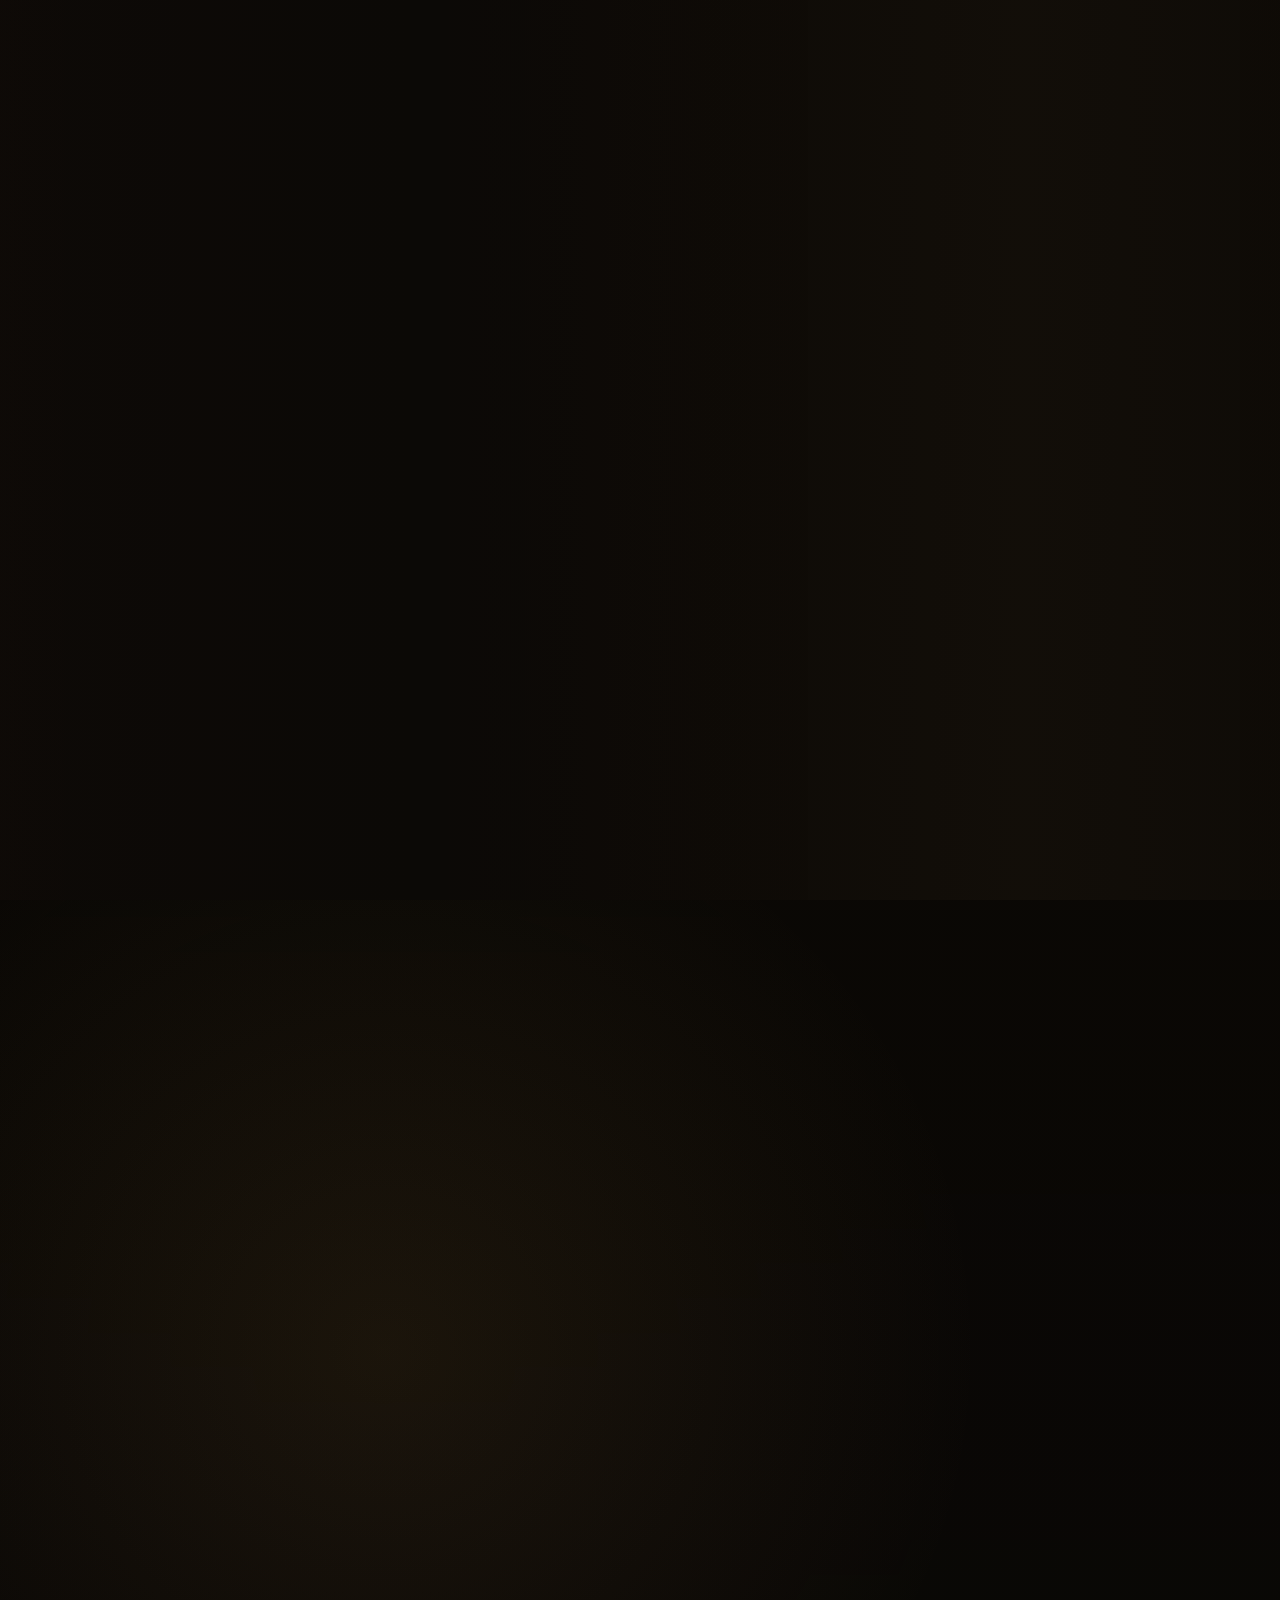
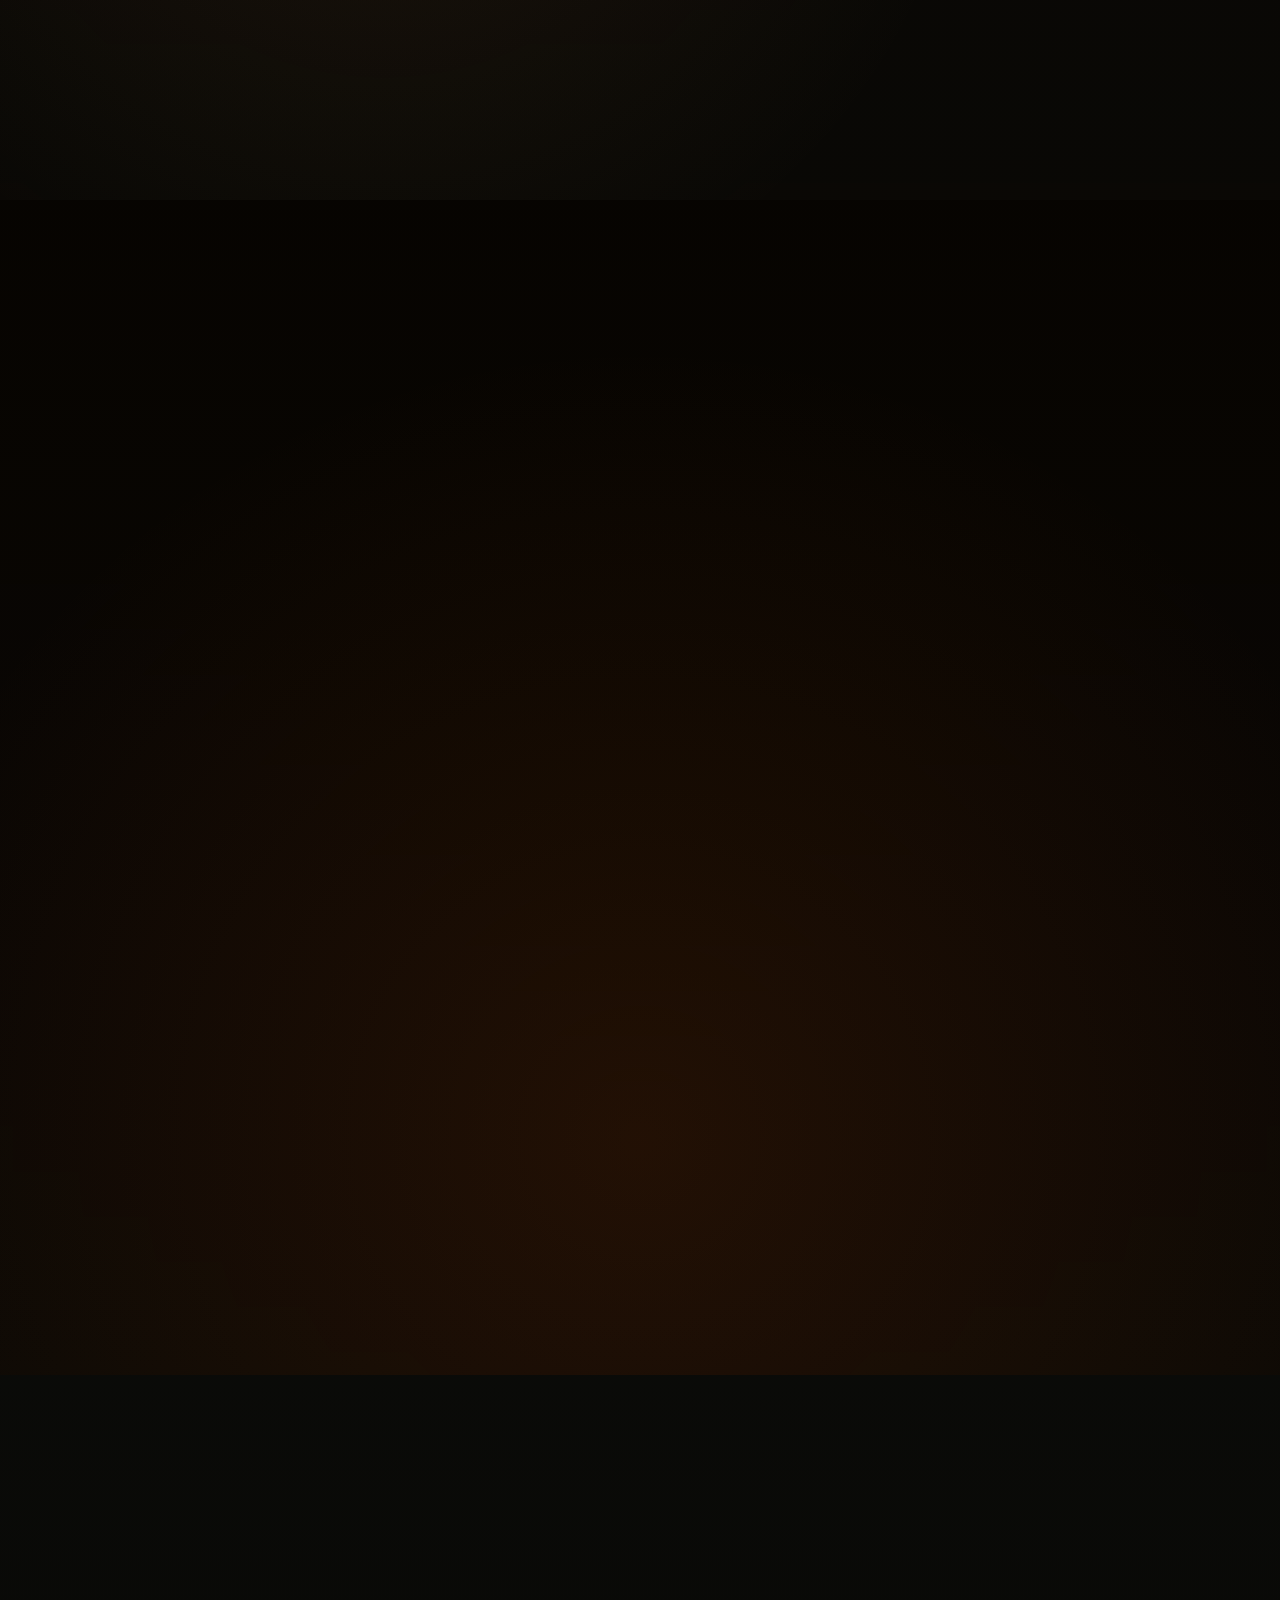
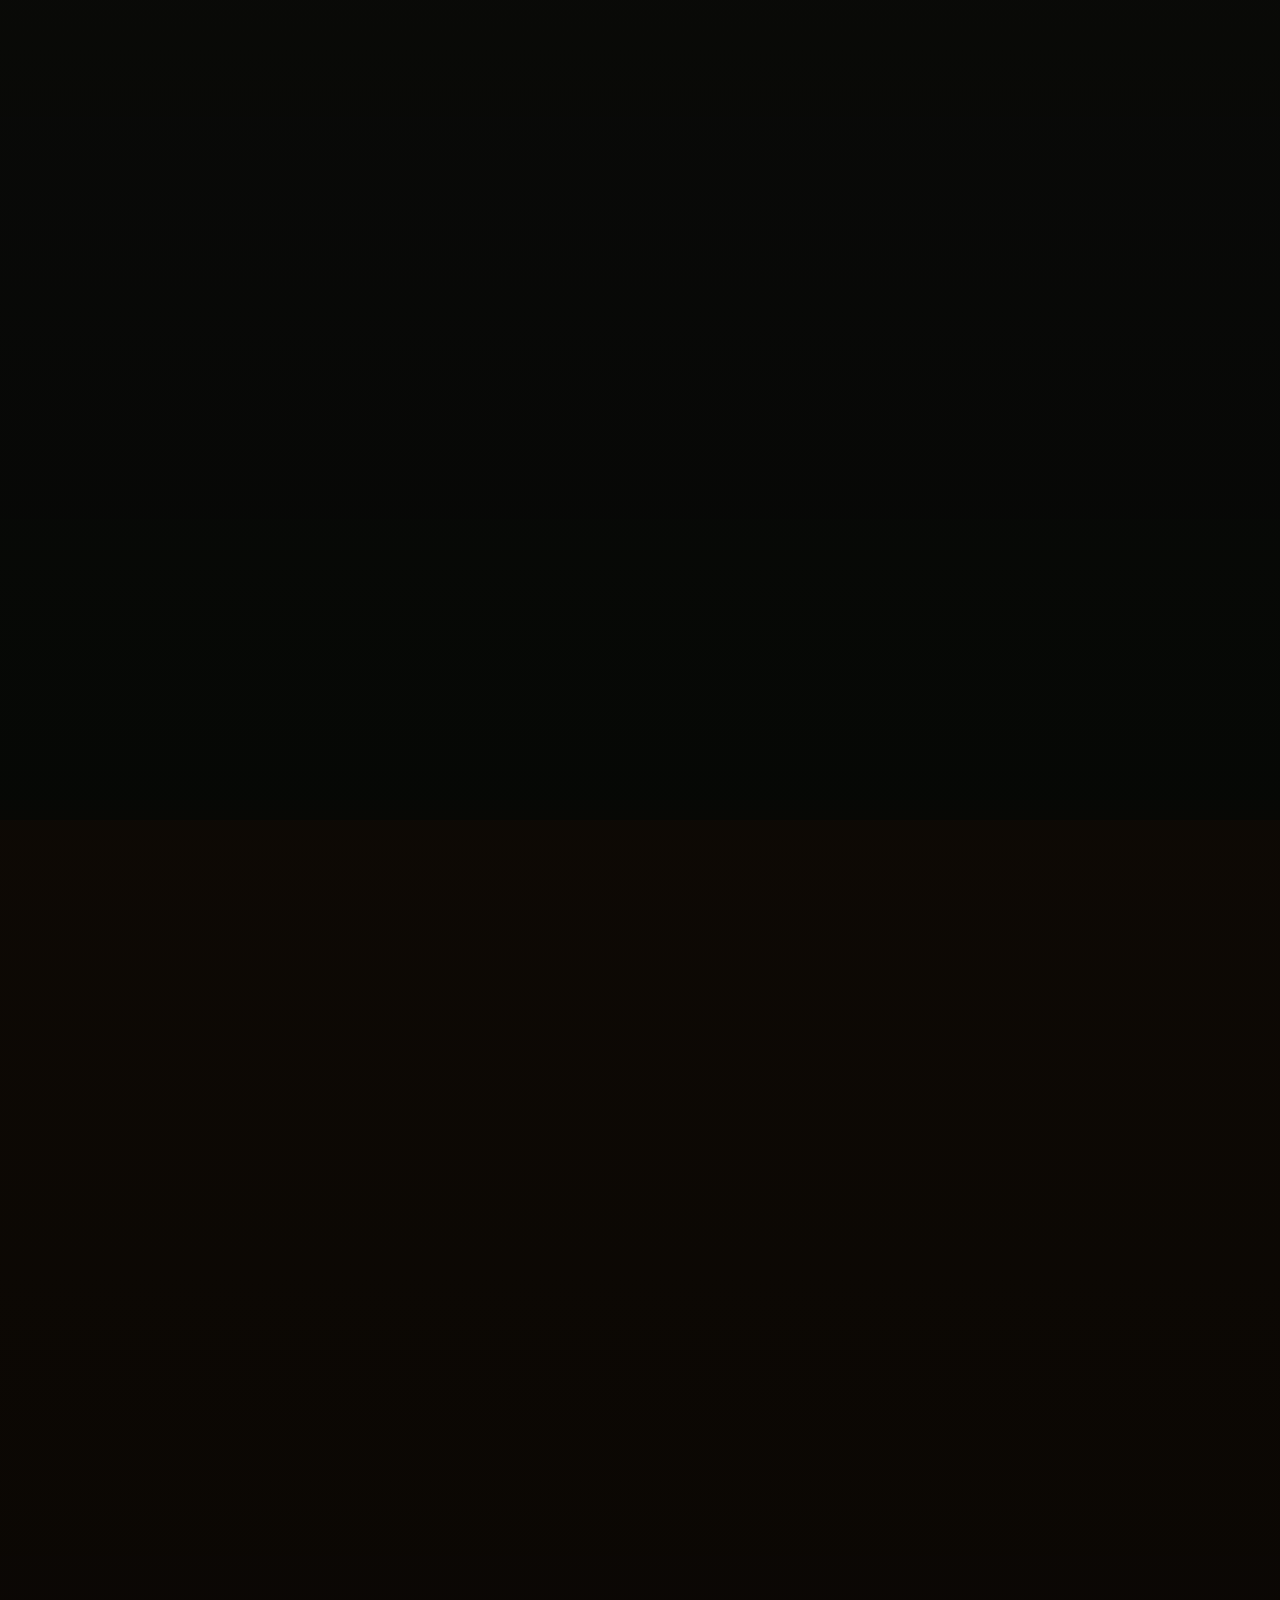
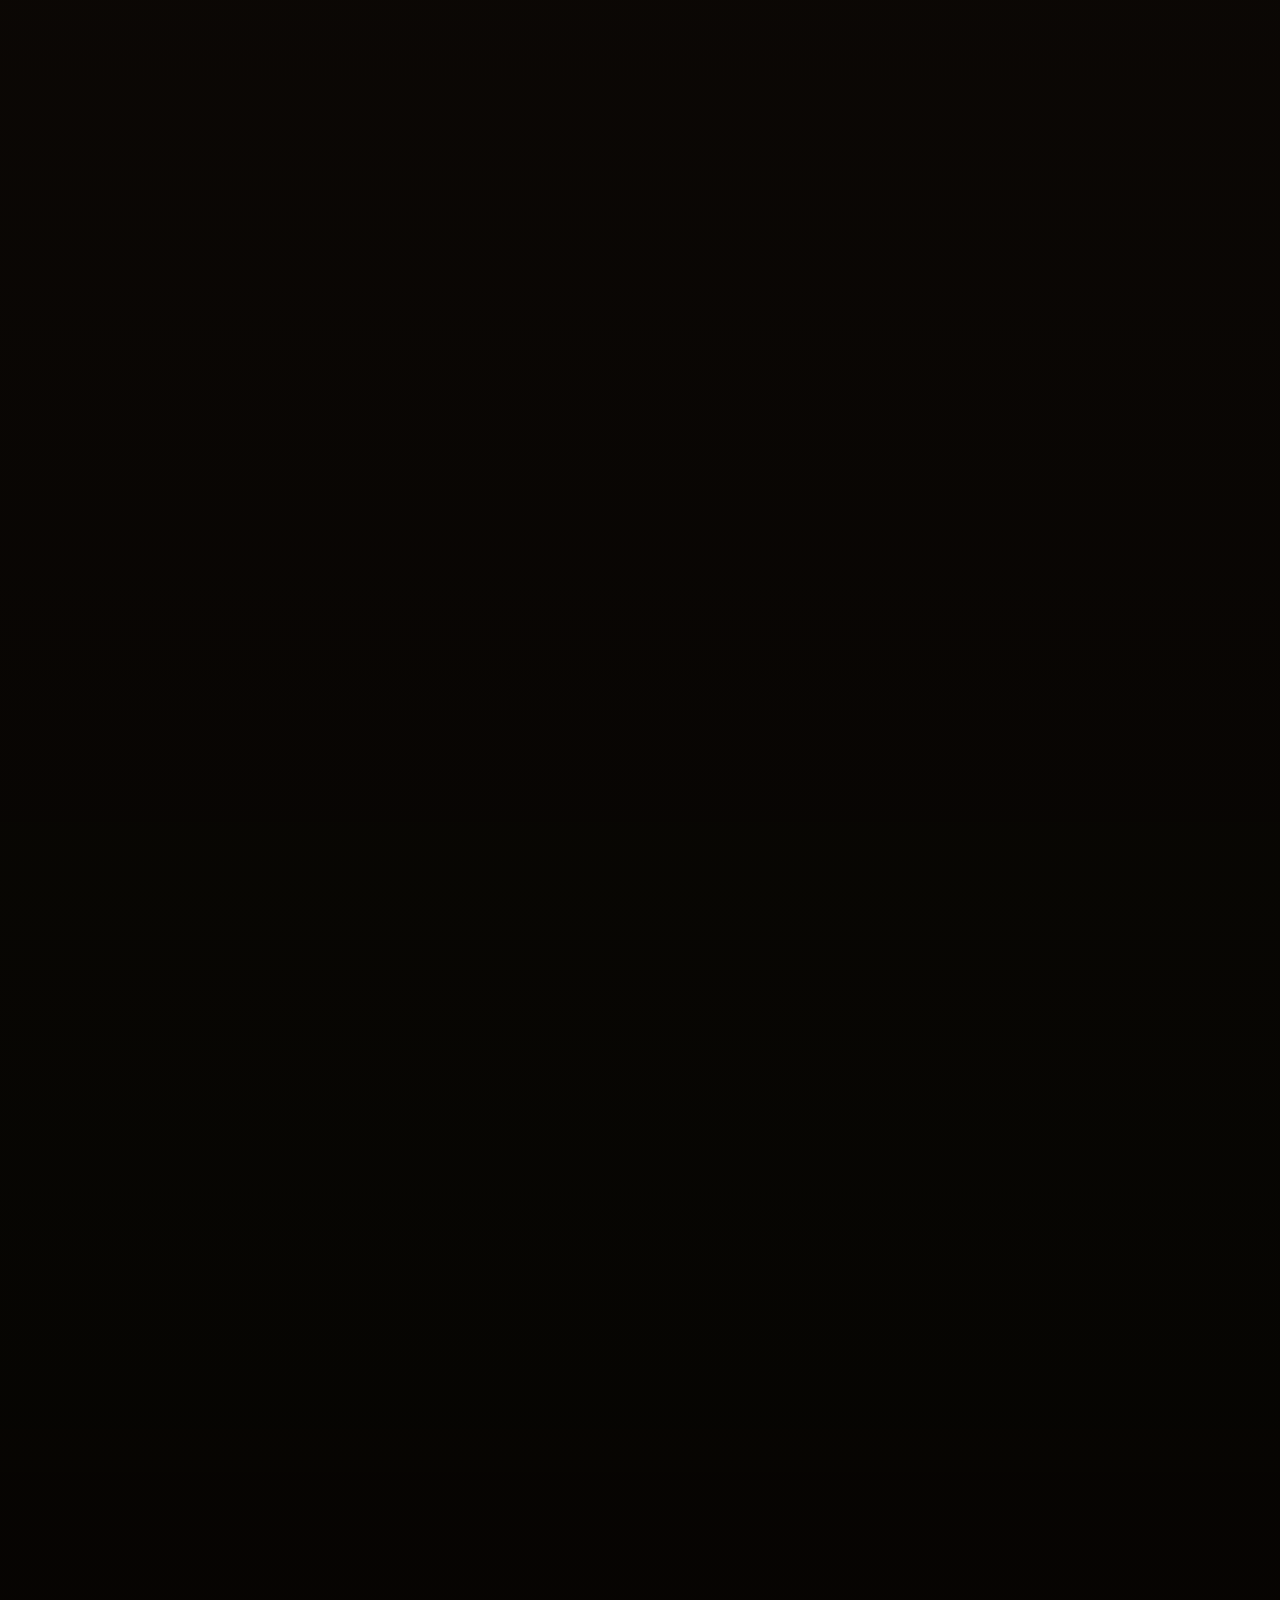
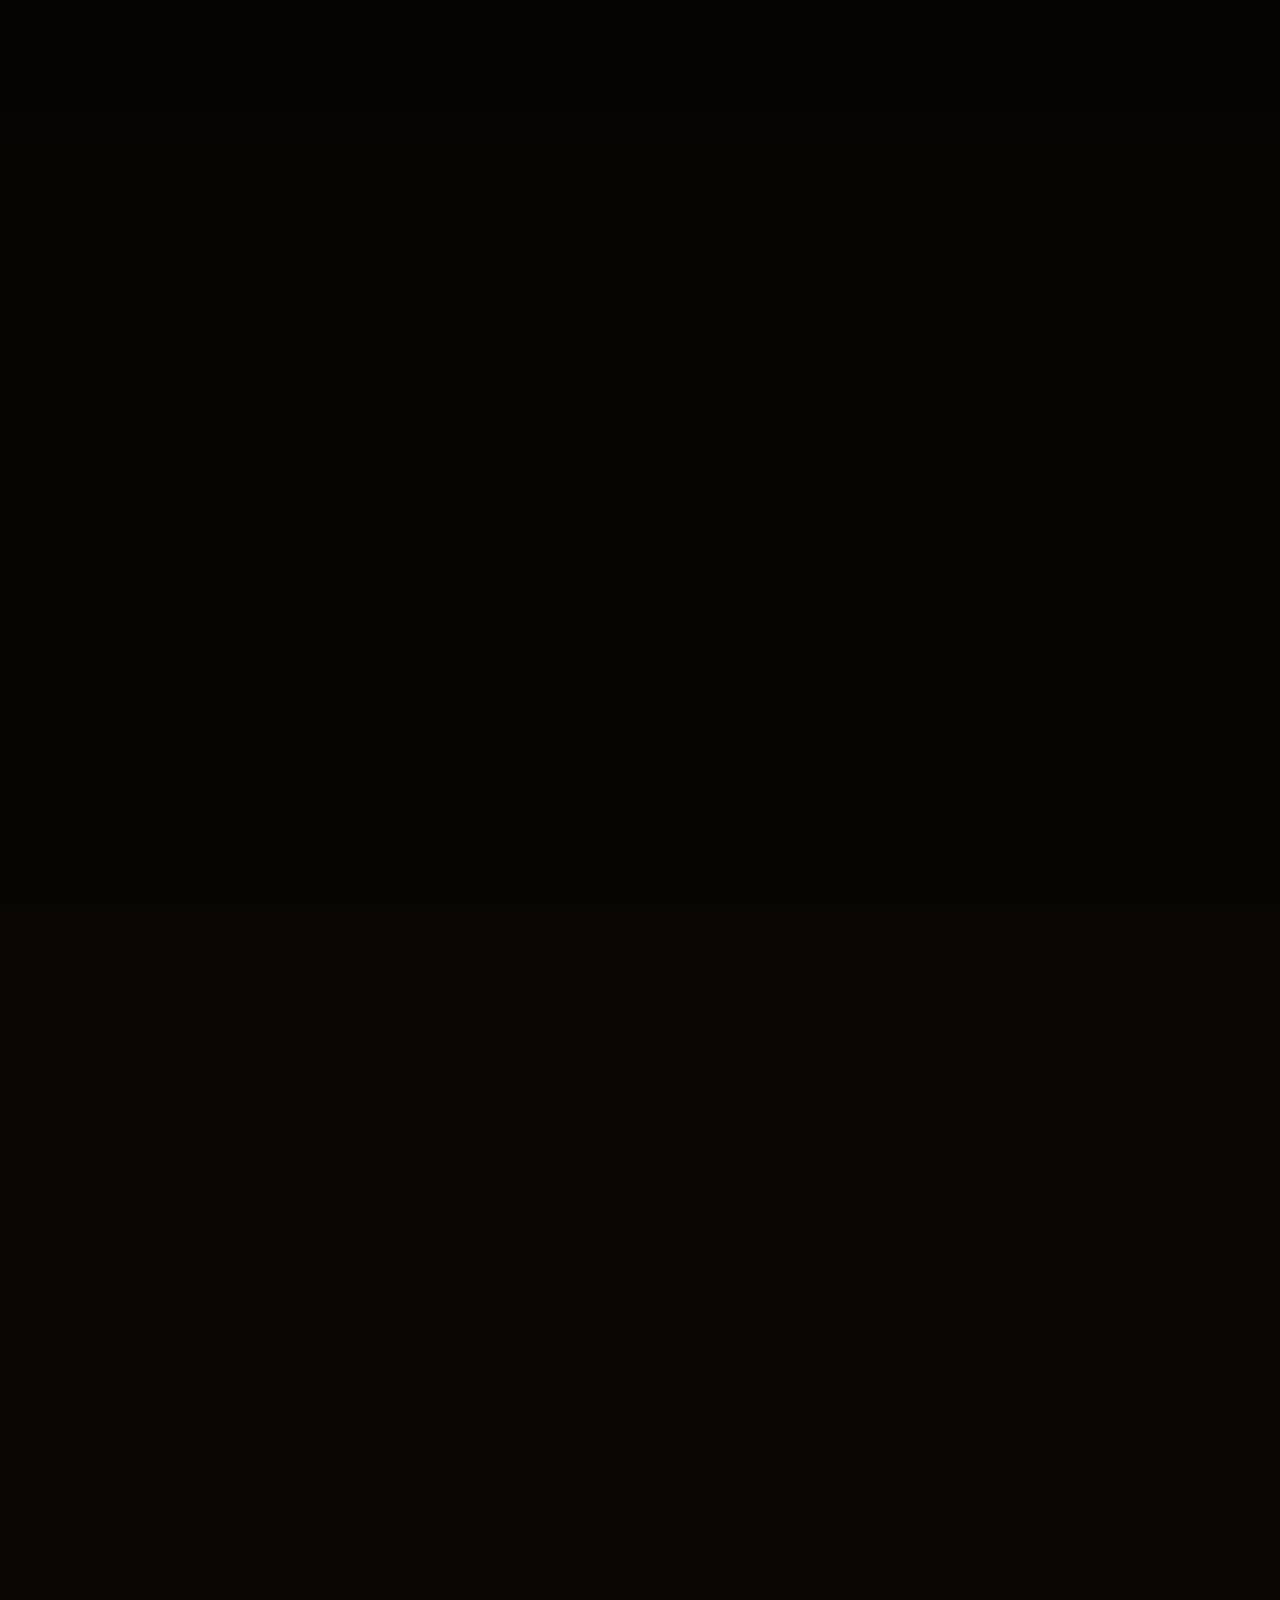
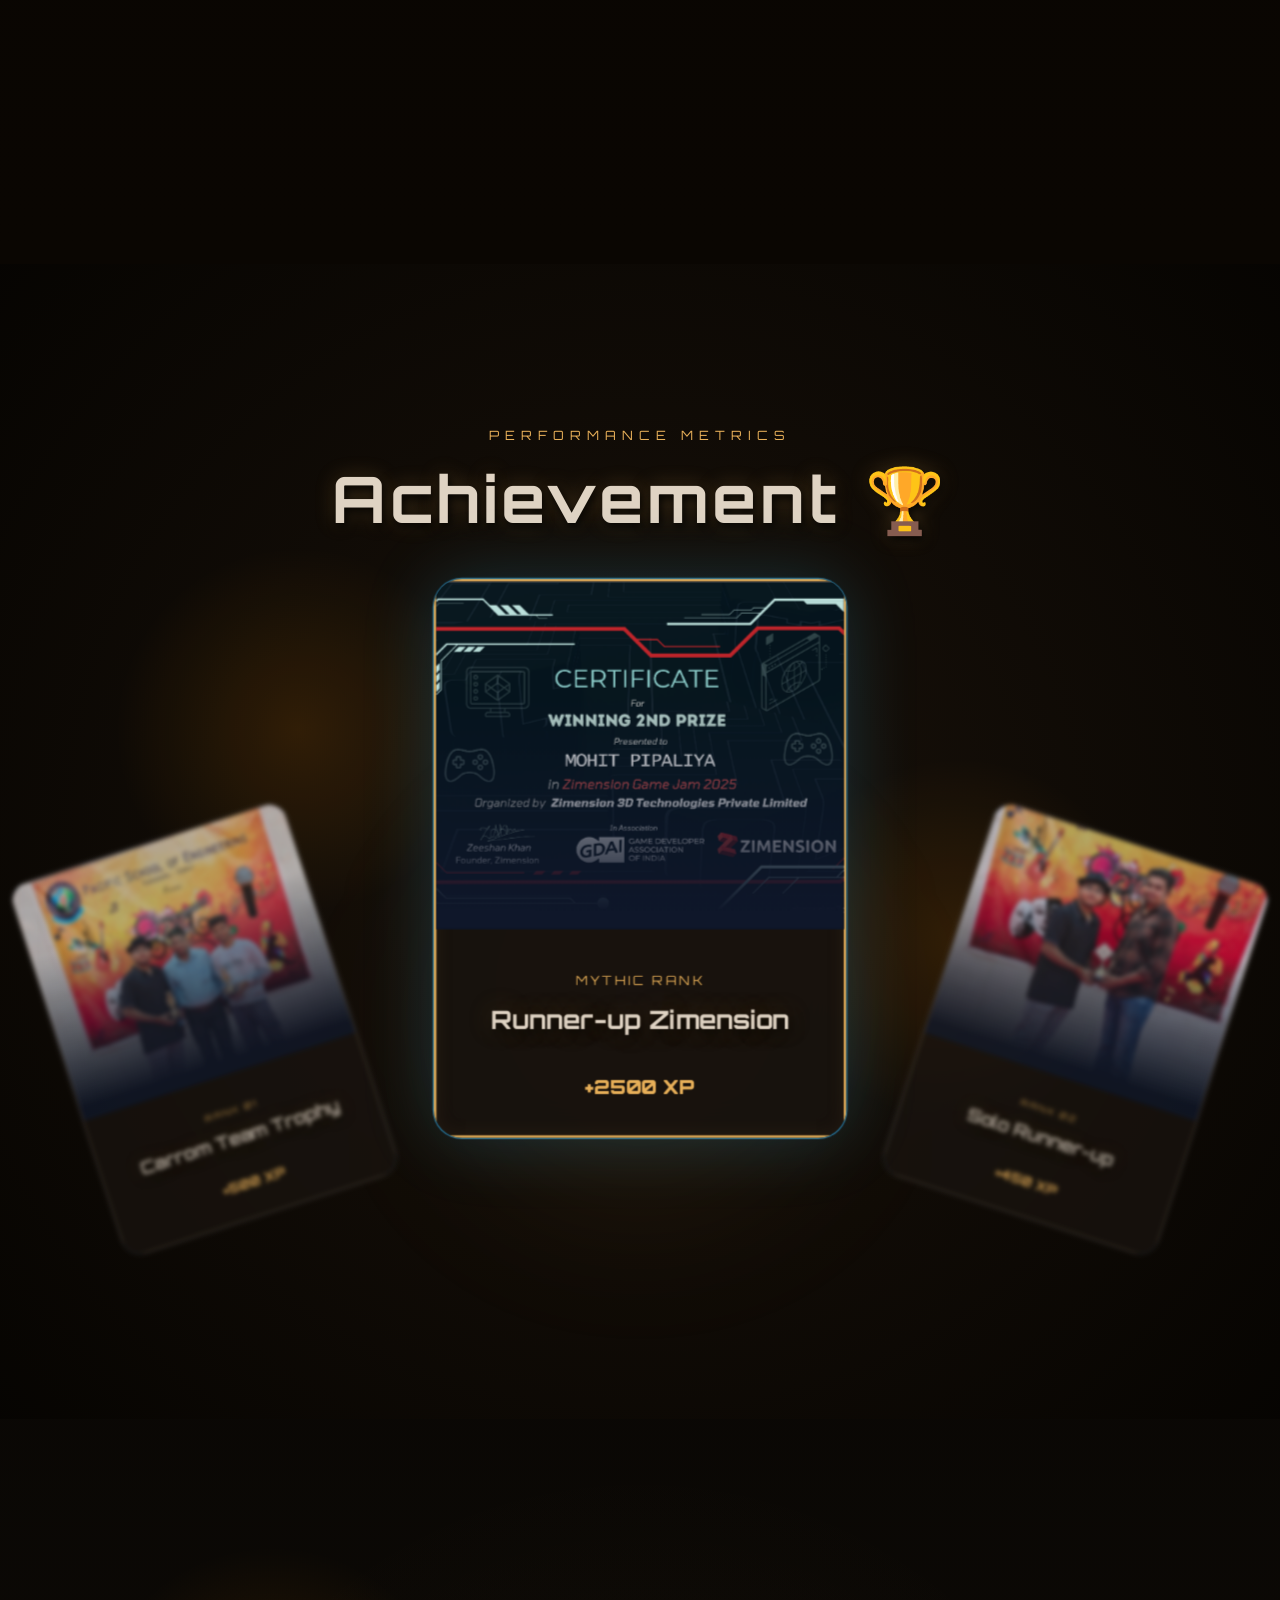
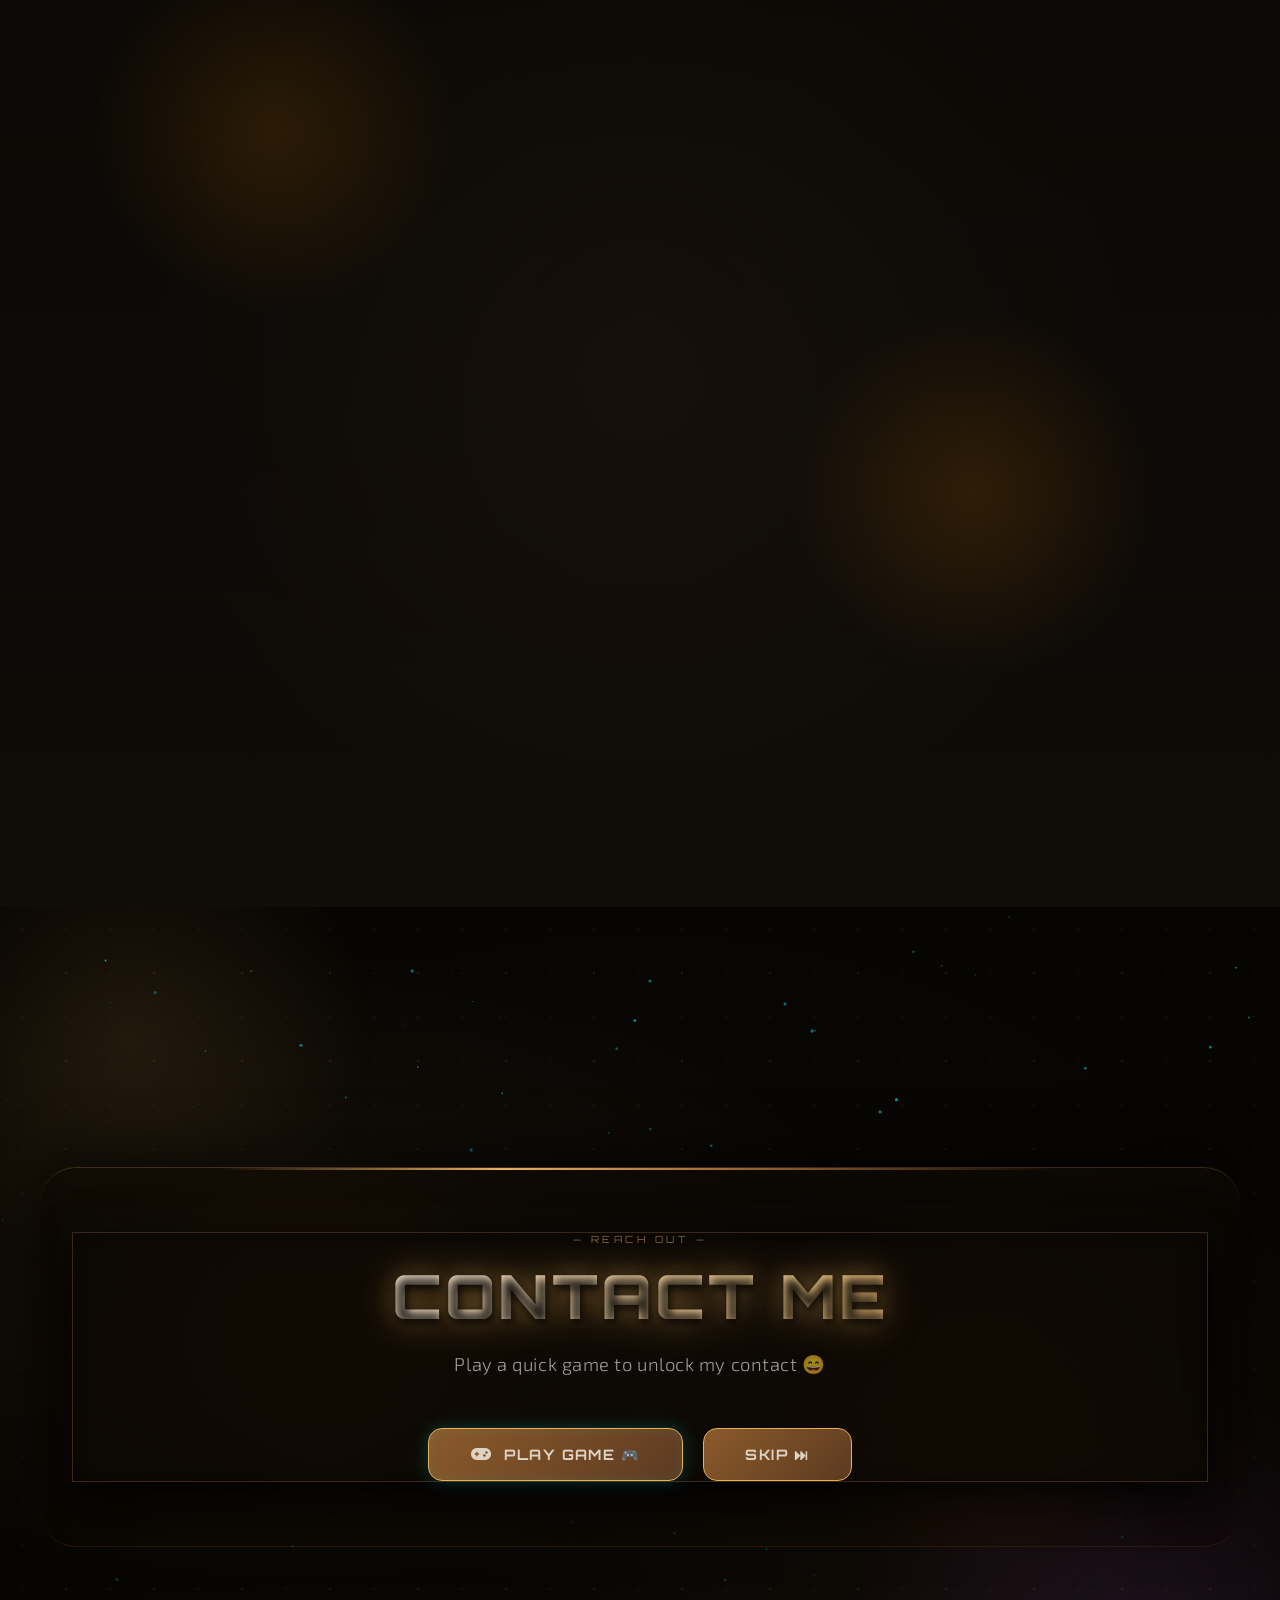
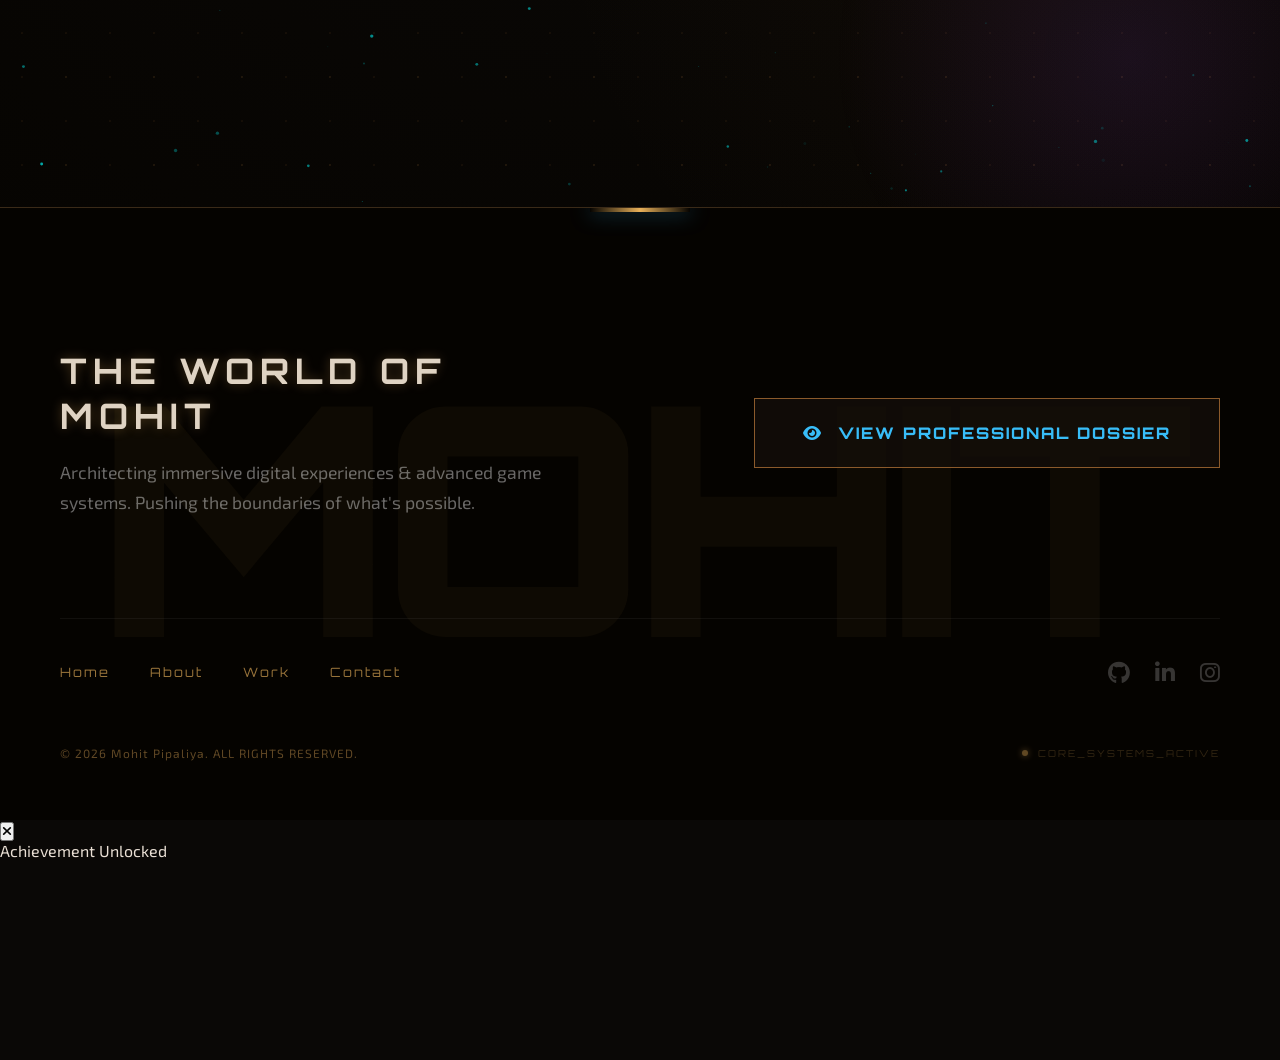
==== commit b186ba38: "Add files via upload" ====
--- a/index.html
+++ b/index.html
@@ -33,6 +33,7 @@
   <link rel="stylesheet" href="style.css" />
   <link rel="stylesheet" href="edu-styles.css" />
   <link rel="stylesheet" href="cinematic.css" />
+  <link rel="stylesheet" href="mobile-fix.css" />
   <link
     href="https://fonts.googleapis.com/css2?family=Exo+2:wght@300;400;600;700;800;900&family=Orbitron:wght@500;700;900&display=swap"
     rel="stylesheet">
@@ -625,9 +626,9 @@
     </div>
 
     <div class="arc-shell">
-      <header class="arc-header" data-reveal>
+      <header class="arc-header">
         <span class="arc-kicker">Performance Metrics</span>
-        <h2 class="arc-title">Unlocked Feats</h2>
+        <h2 class="arc-title">Achievement 🏆</h2>
       </header>
 
       <div class="arc-grid">
--- a/edu-styles.css
+++ b/edu-styles.css
@@ -285,7 +285,6 @@
     position: relative;
     top: 0;
     left: 0;
-    transform: none !important;
     border-radius: 12px;
   }
   
--- a/mobile-fix.css
+++ b/mobile-fix.css
@@ -0,0 +1,385 @@
+/* ================================================================
+   MOBILE FIX — Desktop-like layout but properly sized for mobile
+   ================================================================ */
+
+@media (max-width: 1024px) {
+  /* ── GLOBAL SCROLL SNAP ── */
+  html {
+    scroll-snap-type: y mandatory;
+    scroll-behavior: smooth;
+    overflow-x: hidden;
+  }
+  
+  body {
+    overflow-x: hidden;
+    width: 100vw;
+  }
+  
+  section {
+    scroll-snap-align: start;
+    scroll-snap-stop: always;
+    min-height: 100svh !important;
+    height: auto !important; /* Allow sections with many items to grow */
+    overflow: visible !important;
+    padding: 60px 15px 20px !important;
+    display: flex;
+    flex-direction: column;
+    justify-content: center;
+    align-items: center;
+  }
+  
+  /* Force top sections to exactly 1 screen since they fit */
+  #hero-section, #about, #tech-skills, #soft-skills {
+    height: 100svh !important;
+    overflow: hidden !important;
+  }
+
+  /* ── GLOBAL BACKGROUND FIXES FOR MOBILE ── */
+  body, html {
+    background-size: cover !important;
+    background-position: center !important;
+    background-repeat: no-repeat !important;
+    background-attachment: scroll !important;
+  }
+  
+  #parallax-bg, .projects-bg, .certifications-bg, .edu-bg-glow, .contact-bg, .arc-background {
+    width: 100vw !important;
+    height: 100% !important;
+    min-height: 100svh !important;
+    background-size: cover !important;
+    background-position: center !important;
+    background-repeat: no-repeat !important;
+  }
+  
+  /* Ensure background doesn't zoom excessively on long sections */
+  .projects-bg, .certifications-bg, .contact-bg, .arc-background {
+    position: absolute !important;
+    top: 0 !important;
+    left: 0 !important;
+    right: 0 !important;
+    bottom: 0 !important;
+  }
+
+  /* ── NAV ── */
+  #top-nav {
+    margin: 10px 15px 0 !important;
+    width: calc(100% - 30px) !important;
+    border-radius: 4px !important;
+    border-left: 2px solid var(--cyan) !important;
+    border-right: 2px solid var(--cyan) !important;
+    padding: 0 10px !important;
+    height: 45px !important;
+  }
+  .nav-inner {
+    height: 45px !important;
+  }
+  .nav-toggle-btn {
+    display: none !important;
+  }
+  #nav-list {
+    position: static !important;
+    flex-direction: row !important;
+    height: auto !important;
+    background: transparent !important;
+    backdrop-filter: none !important;
+    border-left: none !important;
+    box-shadow: none !important;
+    width: auto !important;
+    padding: 0 !important;
+    display: flex !important;
+    overflow-x: auto !important;
+    justify-content: flex-start !important;
+    align-items: center !important;
+  }
+  .nav-link {
+    font-size: 0.55rem !important;
+    padding: 0.3rem 0.5rem !important;
+    letter-spacing: 0.5px !important;
+  }
+  .nav-logo {
+    font-size: 0.7rem !important;
+    letter-spacing: 1px !important;
+  }
+
+  /* ── HERO SECTION ── */
+  #hero-section {
+    padding: 0 !important;
+  }
+  #hero-main {
+    width: 100%;
+    padding: 0 20px;
+  }
+  #text-hello, #text-welcome {
+    font-size: clamp(24px, 10vw, 40px) !important;
+    letter-spacing: 4px !important;
+  }
+  #text-name {
+    font-size: clamp(16px, 6vw, 24px) !important;
+  }
+  #text-role {
+    font-size: clamp(10px, 4vw, 14px) !important;
+  }
+
+  /* ── ABOUT SECTION ── */
+  #about {
+    flex-direction: row !important;
+    gap: 1rem !important;
+  }
+  .about-left {
+    flex: 0 0 40% !important;
+    display: flex;
+    flex-direction: column;
+    align-items: center;
+    gap: 10px !important;
+  }
+  .about-right {
+    flex: 0 0 55% !important;
+    text-align: left;
+  }
+  .about-img-wrapper, .about-img-container {
+    width: 120px !important;
+    height: 120px !important;
+  }
+  .stat-orb {
+    width: 60px !important;
+    height: 60px !important;
+  }
+  .stat-number { font-size: 1rem !important; }
+  .stat-icon { font-size: 1rem !important; }
+  .stat-label { font-size: 0.45rem !important; }
+  
+  .about-title { font-size: 1.4rem !important; margin-bottom: 5px !important; }
+  .about-text { font-size: 0.65rem !important; line-height: 1.4 !important; gap: 5px !important; }
+  .about-text p { padding: 4px 6px !important; }
+
+  /* ── TECH SKILLS SECTION ── */
+  #tech-skills > .section-title {
+    font-size: 1.4rem !important;
+    margin-bottom: 5px !important;
+  }
+  #tech-skills > .section-subtitle {
+    font-size: 0.65rem !important;
+    margin-bottom: 15px !important;
+  }
+  .skills-container.two-col-layout {
+    flex-direction: row !important;
+    gap: 1rem !important;
+    width: 100% !important;
+  }
+  .skills-left-col, .skills-right-col {
+    flex: 1;
+  }
+  .tech-divider-vertical {
+    display: block !important;
+    margin: 0 5px !important;
+  }
+  .tech-divider-horizontal {
+    display: none !important;
+  }
+  .grid-2x2 {
+    gap: 1rem 0.5rem !important;
+  }
+  .hud-node.node-sm {
+    width: 65px !important;
+    height: 65px !important;
+    margin-bottom: 20px !important;
+  }
+  .hud-node.node-lg {
+    width: 80px !important;
+    height: 80px !important;
+    margin-bottom: 25px !important;
+  }
+  .hud-icon { font-size: 0.8rem !important; }
+  .hud-number { font-size: 0.6rem !important; }
+  .hud-label-text { font-size: 0.45rem !important; padding: 2px 5px !important; }
+  .category-title { font-size: 0.55rem !important; padding: 4px 8px !important; margin-bottom: 10px !important; }
+
+  /* ── SOFT SKILLS SECTION ── */
+  #soft-skills > .section-title { font-size: 1.4rem !important; }
+  #soft-skills > .section-subtitle { font-size: 0.65rem !important; }
+  .soft-carousel-wrapper {
+    width: 100% !important;
+  }
+  .soft-carousel-track-container {
+    height: 250px !important;
+  }
+  .soft-card {
+    width: 160px !important;
+    padding: 15px 10px !important;
+  }
+  .soft-card.active { transform: translateX(0) scale(1.1) !important; }
+  .soft-card.prev-1 { transform: translateX(-120px) scale(0.8) !important; }
+  .soft-card.next-1 { transform: translateX(120px) scale(0.8) !important; }
+  .soft-card.prev-2 { transform: translateX(-200px) scale(0.6) !important; }
+  .soft-card.next-2 { transform: translateX(200px) scale(0.6) !important; }
+  .soft-icon { font-size: 1.6rem !important; margin-bottom: 8px !important; }
+  .soft-title { font-size: 0.8rem !important; margin-bottom: 6px !important; }
+  .soft-desc { font-size: 0.6rem !important; }
+
+  /* ── EDUCATION SECTION ── */
+  #education {
+    justify-content: flex-start !important; /* Allow scroll if needed */
+  }
+  #education > .section-title { font-size: 1.4rem !important; margin-bottom: 15px !important; flex-shrink: 0; }
+  .edu-container.snake-layout {
+    flex-direction: column !important; /* Laptop uses vertical stacking */
+    gap: 15px !important;
+    width: 100% !important;
+    padding: 10px 0 !important;
+  }
+  .edu-overview-card {
+    width: 85% !important;
+    padding: 12px !important;
+  }
+  .edu-overview-card[data-side="left"] { align-self: flex-start !important; }
+  .edu-overview-card[data-side="right"] { align-self: flex-end !important; }
+  .edu-card-school { font-size: 0.8rem !important; }
+  .edu-card-degree { font-size: 0.65rem !important; }
+  .edu-card-year { font-size: 0.6rem !important; }
+  .edu-card-icon { font-size: 1.4rem !important; }
+  .edu-results-section { margin-top: 10px !important; flex-shrink: 0; width: 100% !important; margin-left: 0 !important; }
+  .edu-dropdown-wrapper { max-width: none !important; width: 300px !important; margin: 0 auto 15px !important; }
+  
+  /* Scale the entire 3D results stage to fit mobile while retaining desktop dimensions for JS math */
+  .results-stage {
+    width: 1000px !important;
+    height: 500px !important;
+    min-height: 500px !important;
+    transform-origin: top center !important;
+    transform: scale(0.42) !important; /* Increased scale to make it bigger */
+    margin-bottom: -290px !important; /* 500 - (500*0.42) = 290px negative margin */
+    padding: 0 !important;
+    border-radius: 24px !important;
+    position: relative !important;
+    border: none !important;
+    box-shadow: none !important;
+  }
+  #panel-container {
+    position: absolute !important;
+    top: 50% !important;
+    left: 50% !important;
+    width: 0 !important;
+    height: 0 !important;
+    margin-top: 0 !important;
+  }
+  .results-panel {
+    position: absolute !important;
+    width: 760px !important;
+    top: 0 !important;
+    left: 0 !important;
+    transform: none; /* Let JS handle transform for animation */
+  }
+  
+  /* ── PROJECTS SECTION ── */
+  #projects {
+    justify-content: flex-start !important;
+  }
+  .projects-header { text-align: center !important; margin-bottom: 15px !important; flex-shrink: 0; }
+  .projects-title { font-size: 1.4rem !important; }
+  .projects-subtitle { font-size: 0.65rem !important; }
+  .projects-worlds {
+    padding: 10px 0 !important;
+    gap: 20px !important;
+    display: flex !important;
+    flex-direction: column !important; /* Laptop uses vertical stacking of projects */
+    width: 100% !important;
+  }
+  .project-portal {
+    width: 100% !important;
+  }
+  .project-content {
+    display: grid !important;
+    grid-template-columns: 1fr 1fr !important; /* Laptop Grid */
+    gap: 10px !important;
+    padding: 10px !important;
+  }
+  .project-media { max-height: 120px !important; }
+  .project-name { font-size: 0.8rem !important; }
+  .project-description { font-size: 0.55rem !important; line-height: 1.3 !important; }
+  .project-actions { font-size: 0.6rem !important; }
+  .project-tags span { font-size: 0.5rem !important; padding: 2px 4px !important; }
+
+  /* ── ACHIEVEMENTS SECTION ── */
+  #achievements {
+    justify-content: flex-start !important;
+  }
+  .arc-shell header h2 { font-size: 1.4rem !important; }
+  .arc-grid {
+    display: flex !important;
+    flex-direction: column !important; /* Vertical stacking like Projects */
+    align-items: center !important;
+    gap: 15px !important;
+    width: 100% !important;
+    padding: 10px 0 !important;
+  }
+  .arc-card { 
+    width: 90% !important; /* Stack vertically, take up most width */
+    margin: 0 !important;
+  }
+  .arc-card.arc-main-card { width: 100% !important; order: -1 !important; } /* Main card full width */
+  .arc-card-media { height: 160px !important; }
+  .arc-card-title { font-size: 0.85rem !important; }
+  .arc-card-desc { font-size: 0.65rem !important; }
+
+  /* ── CERTIFICATIONS SECTION ── */
+  #certifications {
+    justify-content: flex-start !important;
+  }
+  .certifications-title { font-size: 1.4rem !important; }
+  .certifications-table-layout {
+    width: 1000px !important;
+    height: 600px !important;
+    min-height: 600px !important;
+    display: flex !important;
+    justify-content: center !important;
+    align-items: center !important;
+    position: relative !important;
+    transform-origin: center center !important;
+    transform: scale(0.35) !important; /* Scale 1000px down to fit mobile */
+    margin: -150px 0 !important; /* Collapse height */
+    padding: 0 !important;
+    overflow: visible !important;
+  }
+  .certificate-card {
+    position: absolute !important;
+    width: 260px !important;
+    height: 190px !important;
+    transform: translate(var(--x), calc(var(--y) + 50px)) rotate(var(--rotation)) !important; /* Initial slightly lower state for animation */
+    opacity: 0 !important; /* Initial hidden state for GSAP */
+    transition: all 0.5s cubic-bezier(0.175, 0.885, 0.32, 1.275) !important;
+  }
+  .certificate-card.is-visible {
+    opacity: 1 !important;
+    transform: translate(var(--x), var(--y)) rotate(var(--rotation)) !important;
+  }
+  .certificate-card:hover, .certificate-card:active {
+    transform: translate(var(--x), calc(var(--y) - 20px)) rotate(0deg) scale(1.15) !important;
+    z-index: 10 !important;
+    border-color: #00ffff !important;
+    box-shadow: 0 15px 40px rgba(0, 255, 255, 0.4), inset 0 0 15px rgba(0, 255, 255, 0.1) !important;
+  }
+  .certificate-card img { 
+    height: 100% !important; 
+    width: 100% !important;
+    object-fit: cover !important;
+  }
+  
+  /* ── CONTACT SECTION ── */
+  .contact-heading { font-size: 1.4rem !important; }
+  .contact-subtitle { font-size: 0.7rem !important; }
+  .contact-info-grid {
+    grid-template-columns: 1fr 1fr !important;
+    gap: 10px !important;
+    width: 100% !important;
+  }
+  .contact-info-card { padding: 10px !important; }
+  .contact-info-card i { font-size: 1rem !important; margin-bottom: 5px !important; }
+  .contact-info-card span { font-size: 0.55rem !important; }
+
+  /* ── FOOTER ── */
+  .monolith-footer { padding: 20px 15px 15px !important; scroll-snap-align: start; }
+  .footer-main-row { flex-direction: column !important; gap: 1rem !important; text-align: center !important; }
+  .footer-secondary-row { flex-direction: column !important; gap: 10px !important; }
+  .f-brand-name { font-size: 1rem !important; }
+  .f-tagline { font-size: 0.65rem !important; }
+}
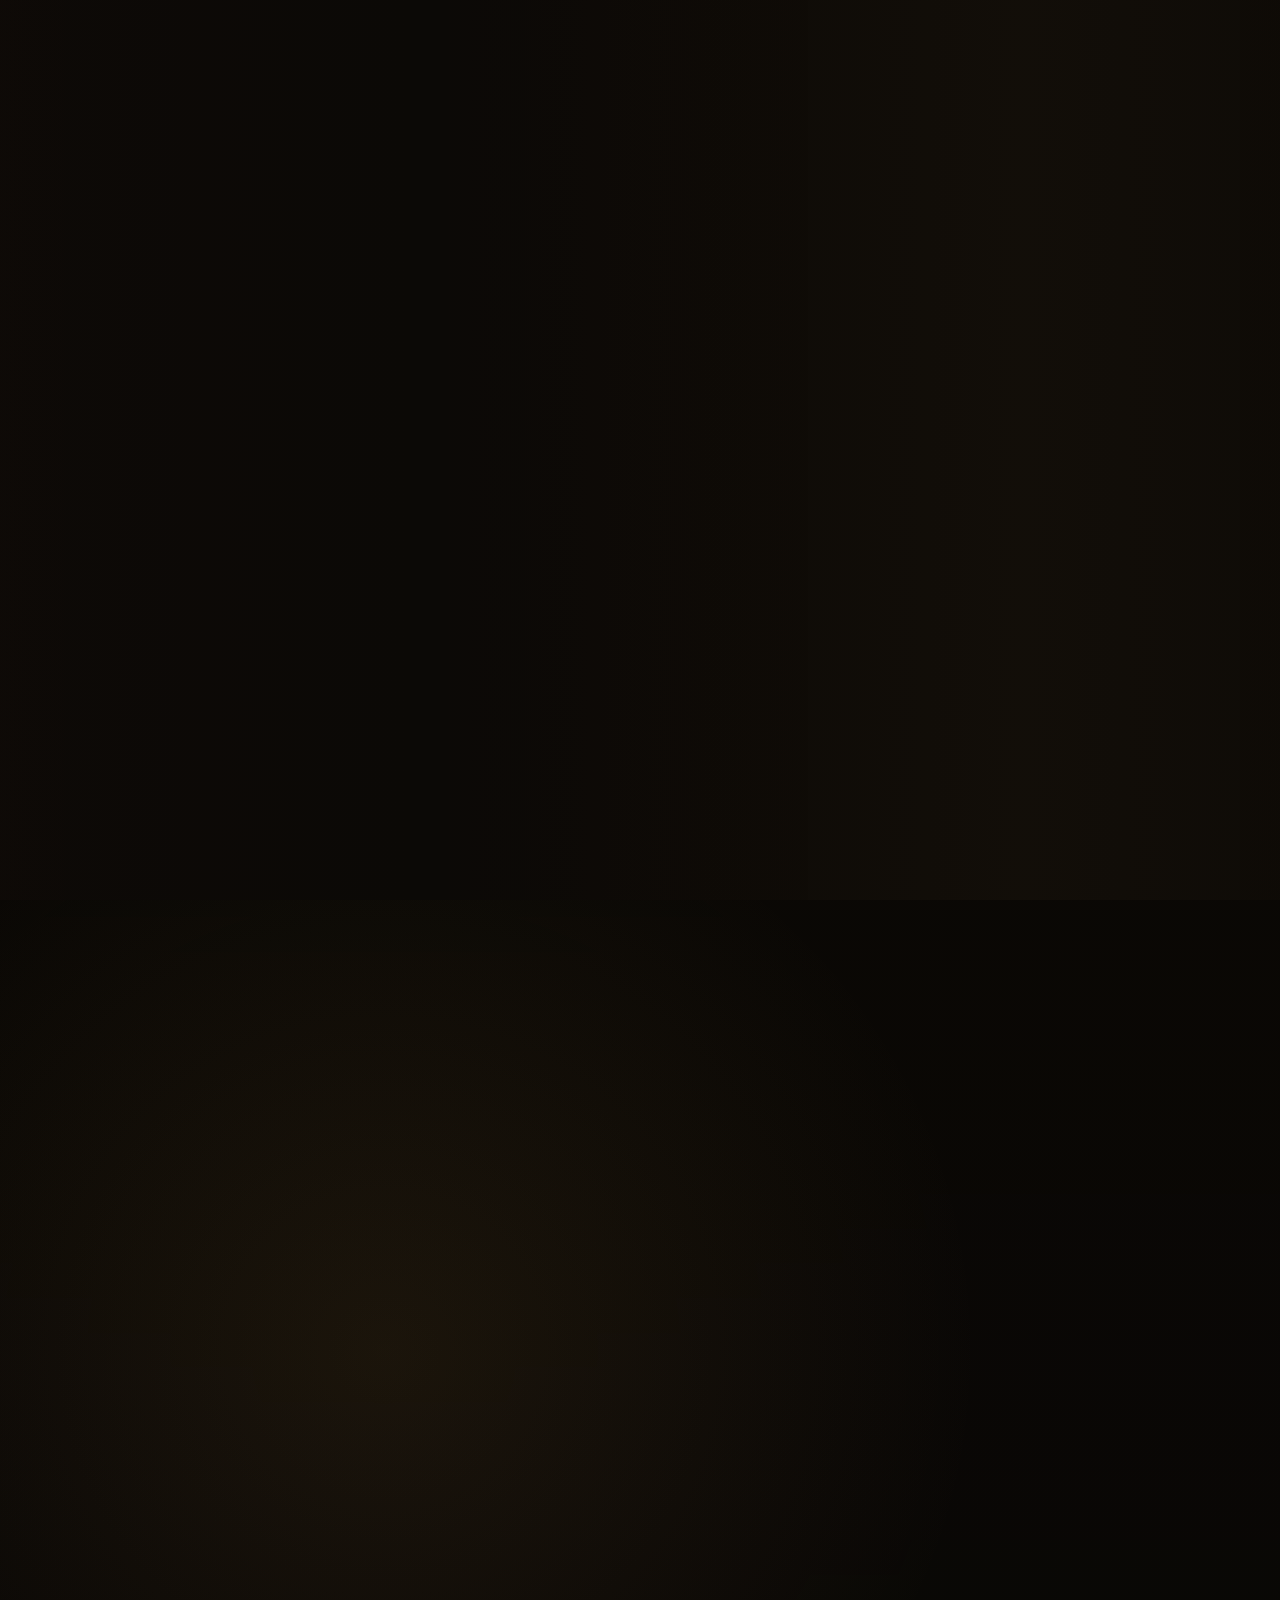
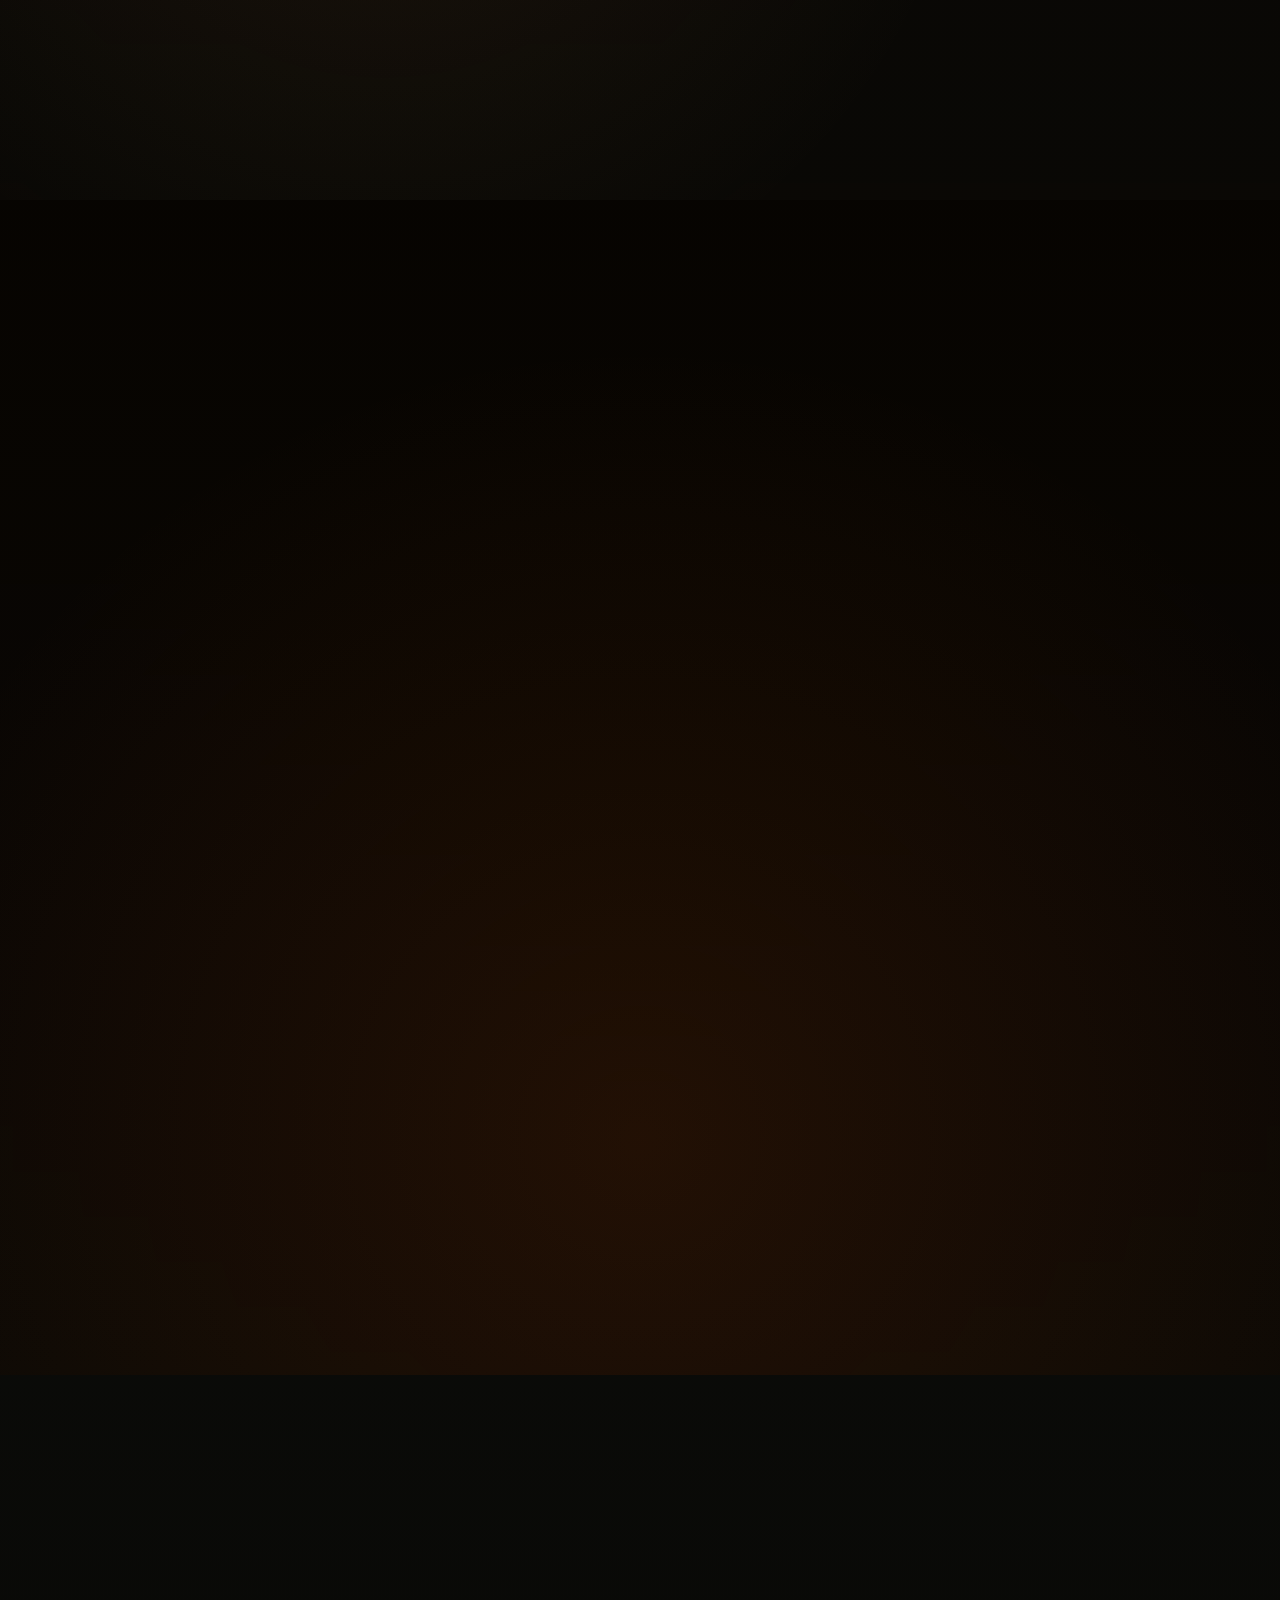
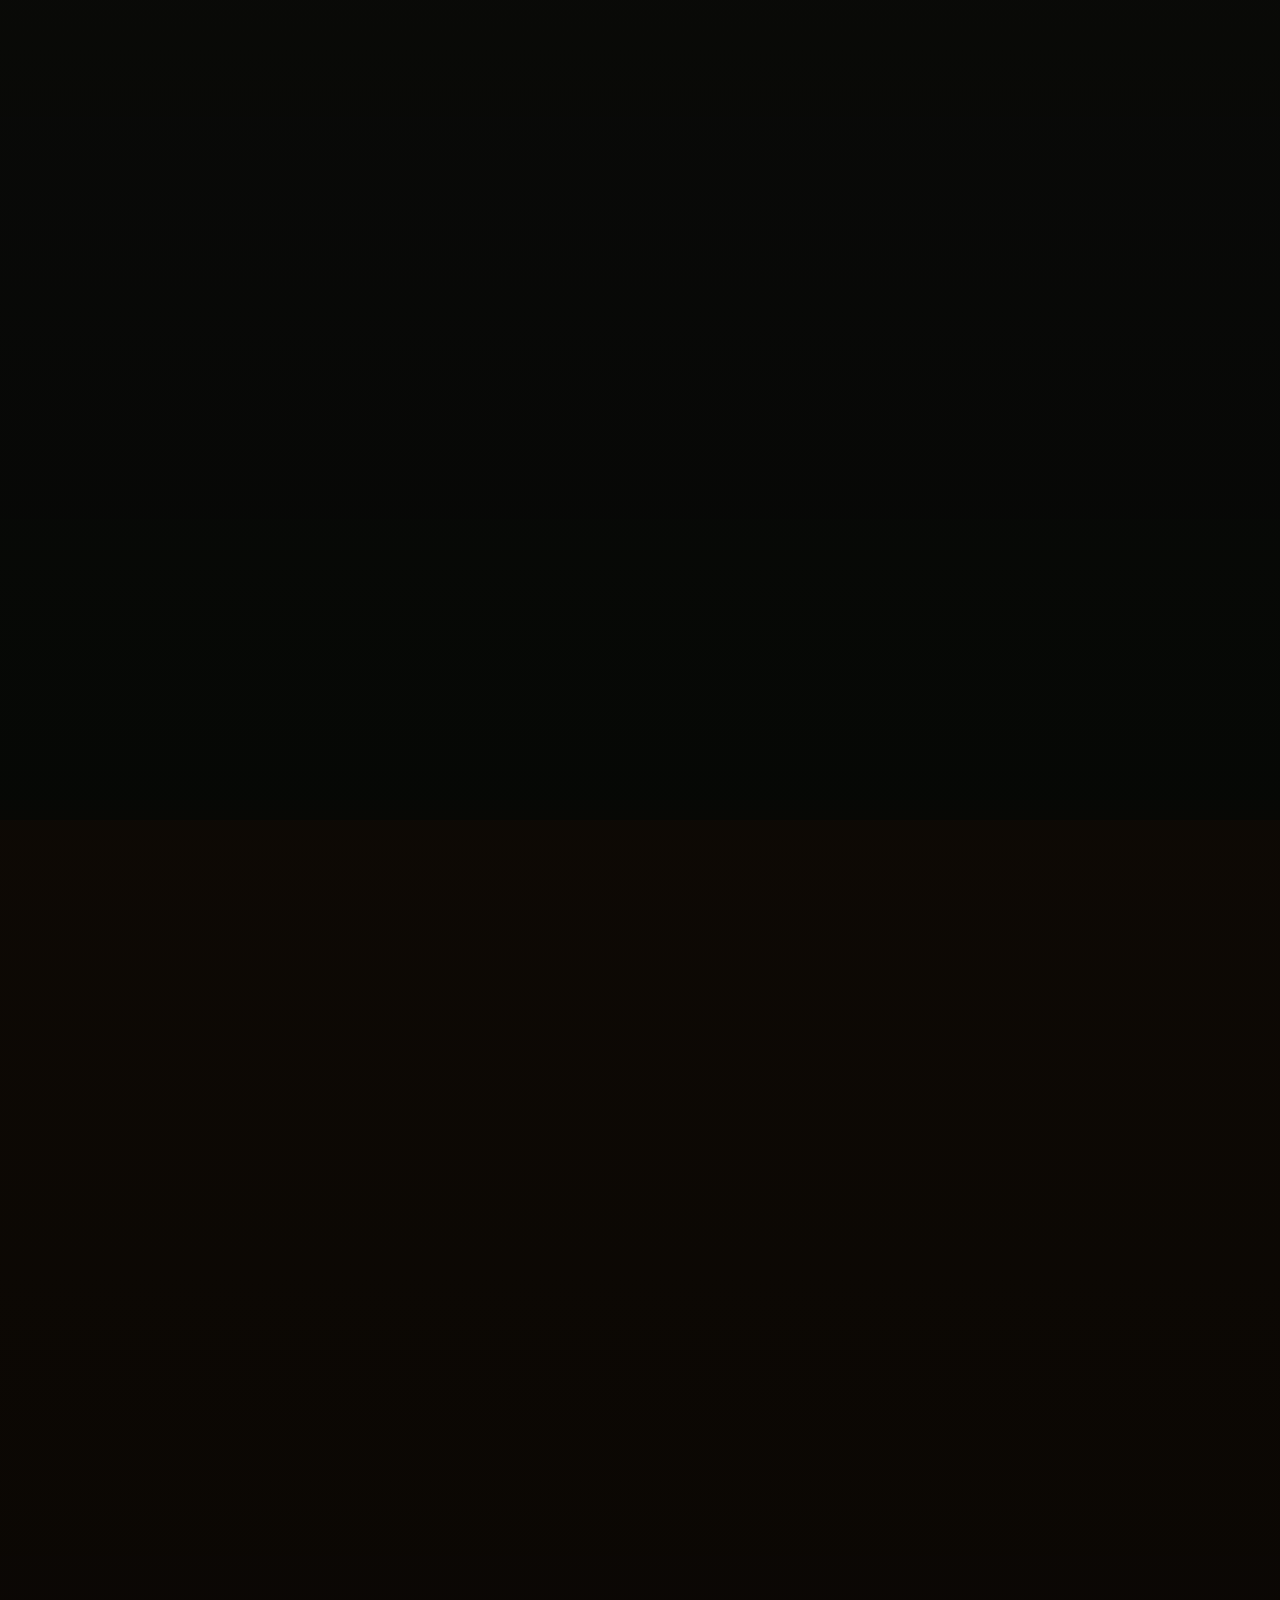
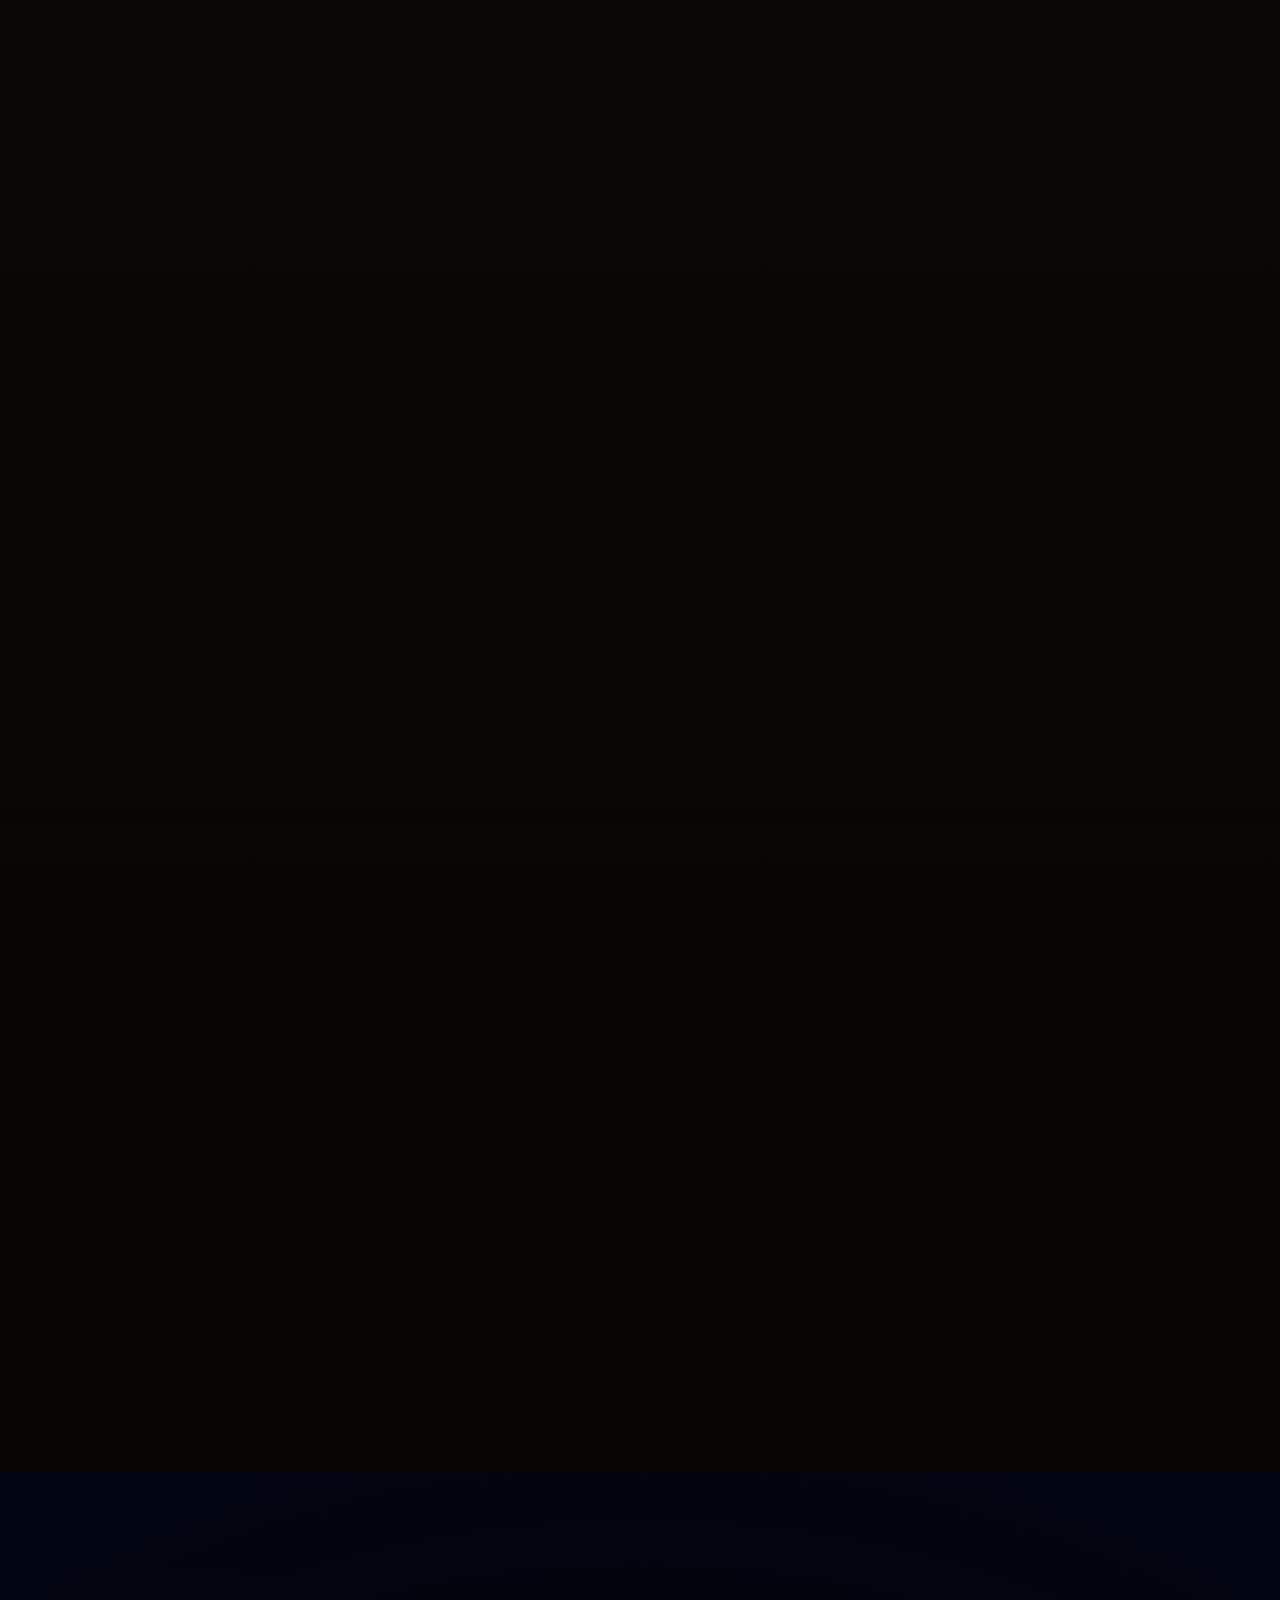
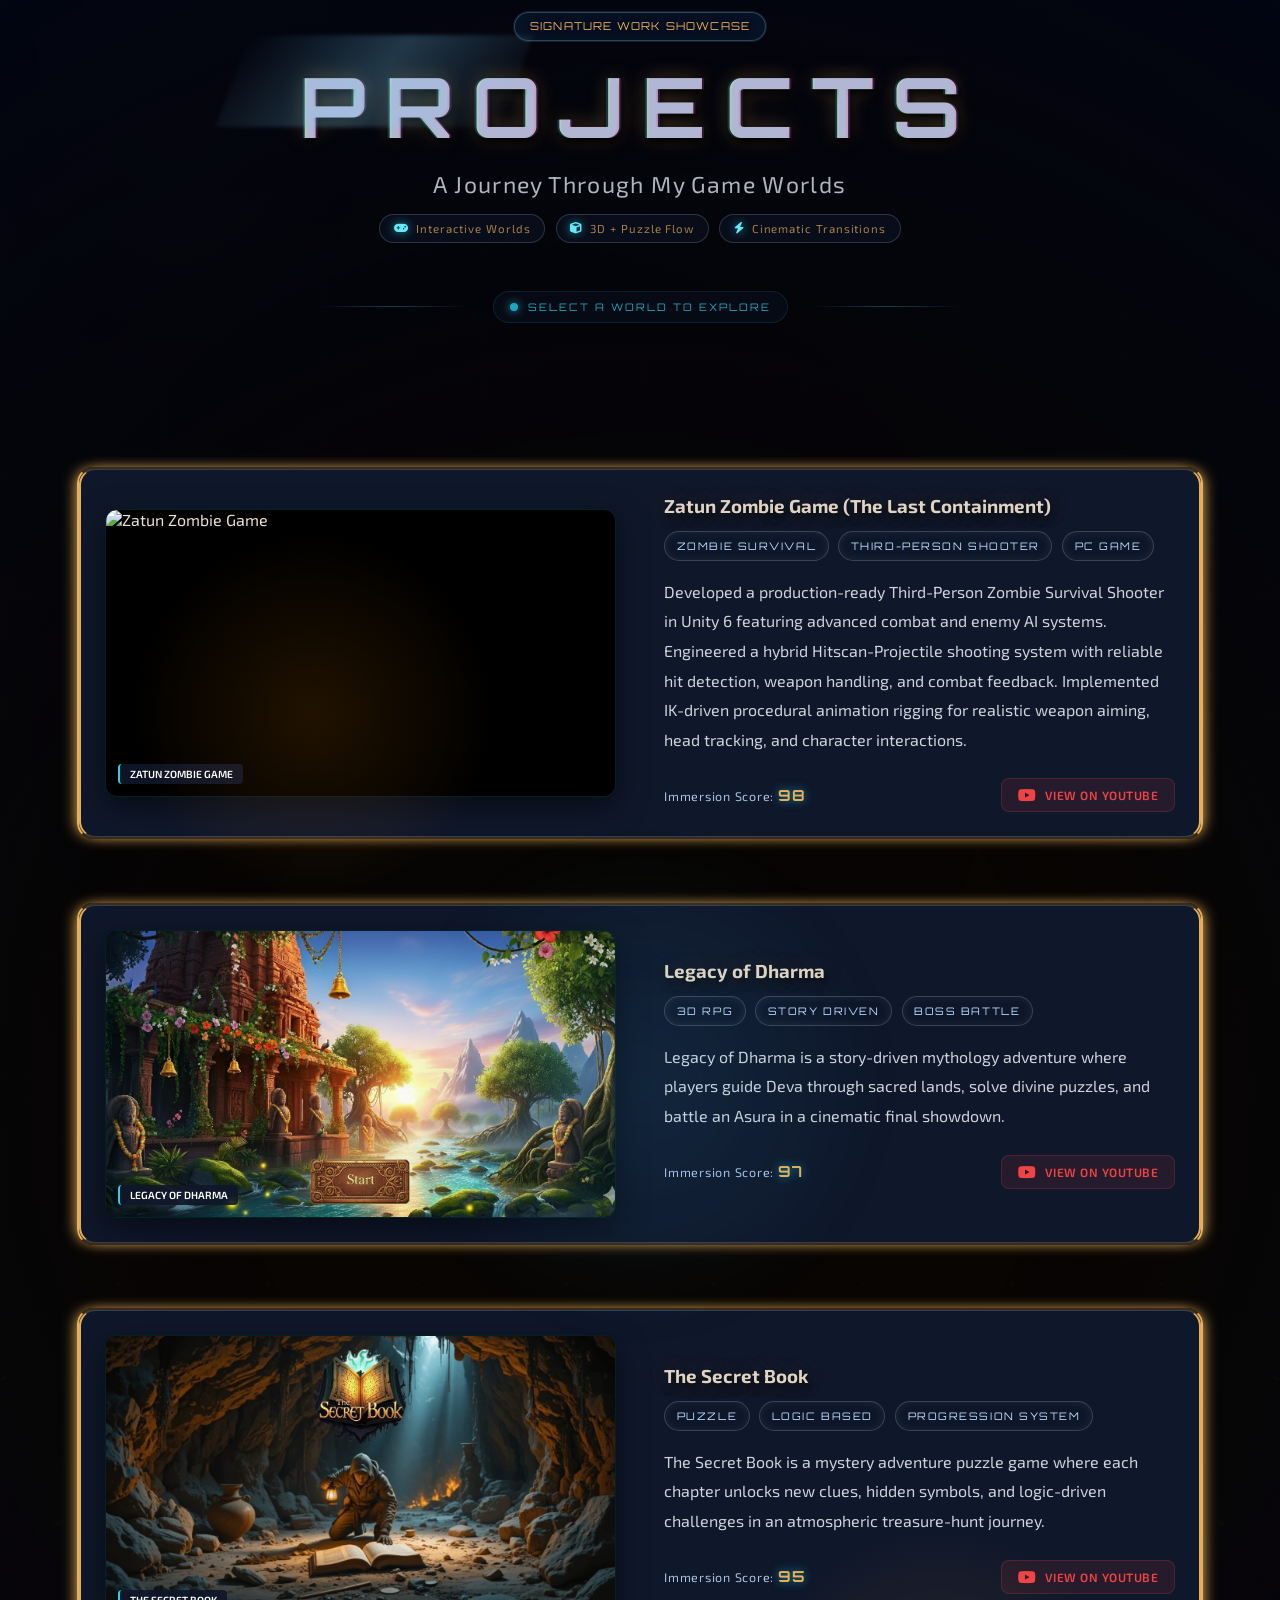
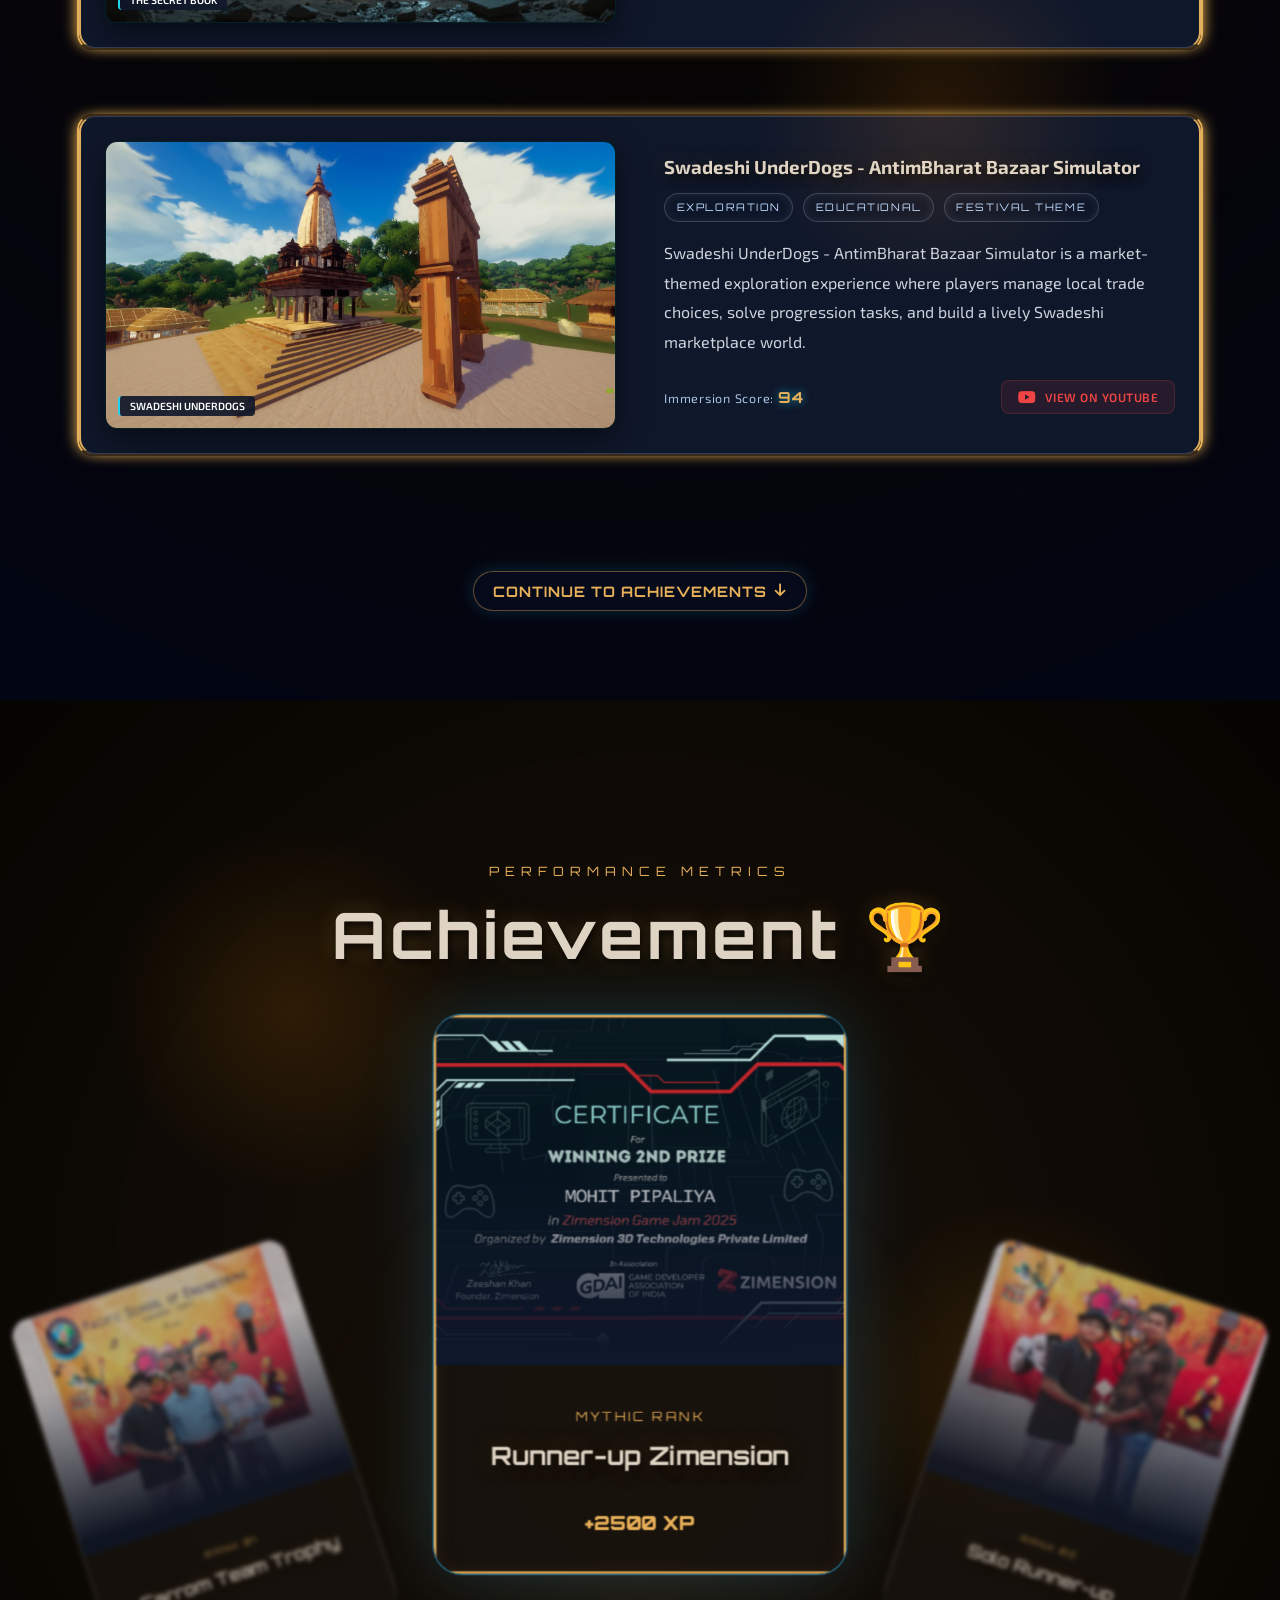
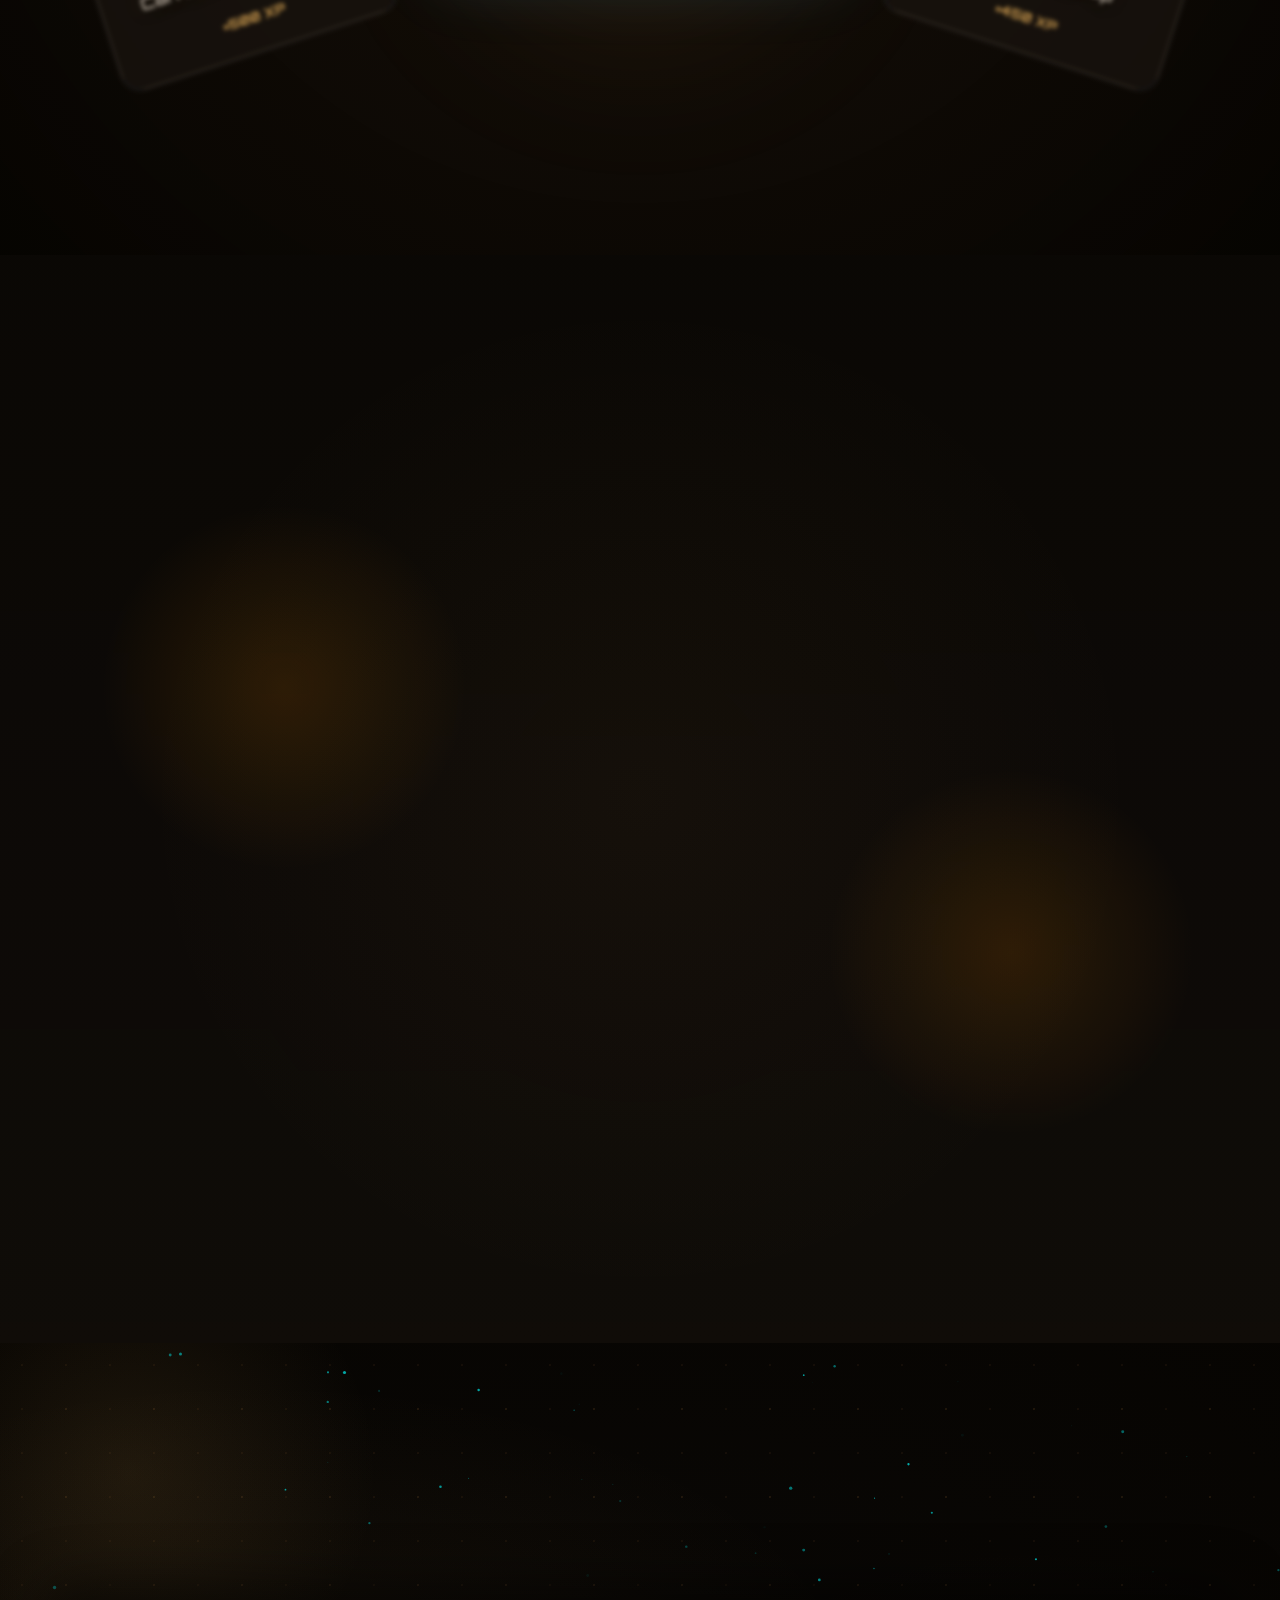
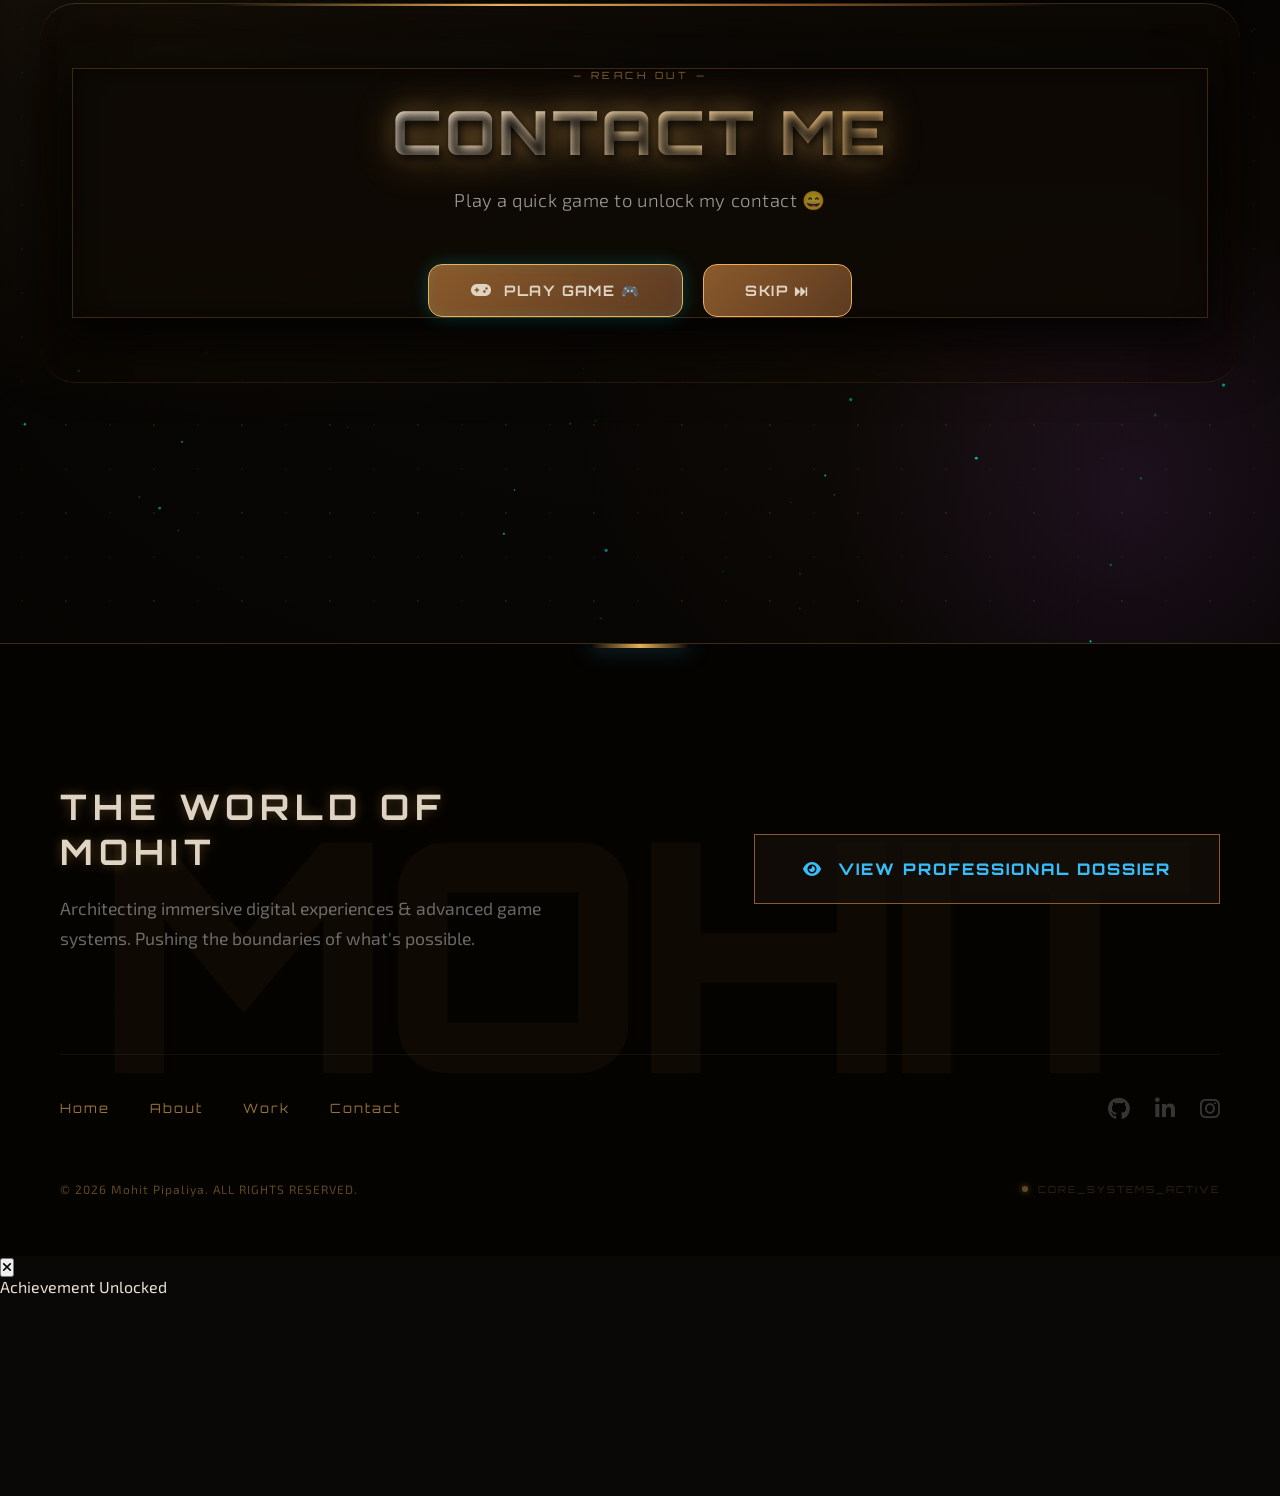
==== commit 356adc3e: "Update" ====
--- a/index.html
+++ b/index.html
@@ -4,7 +4,7 @@
 <head>
   <meta charset="UTF-8" />
   <meta name="viewport" content="width=device-width, initial-scale=1.0" />
-  <title>The World of Mohit | Game Developer & Creator</title>
+  <title>The World of Mohit | Game Developer & Designer</title>
   <meta name="description"
     content="Explore 'The World of Mohit' — A premium Game Development portfolio by Mohit Pipaliya. Specializing in Unity, C#, and cinematic game environments." />
   <meta name="keywords"
@@ -87,7 +87,7 @@
         <h1 id="text-hello" class="hero-text-item">Hello</h1>
         <h1 id="text-welcome" class="hero-text-item">Welcome</h1>
         <h2 id="text-name" class="hero-text-item">I am Mohit Pipaliya</h2>
-        <h3 id="text-role">Game Developer & Creator</h3>
+        <h3 id="text-role">Game Developer & Designer</h3>
       </main>
     </div>
   </section>
@@ -529,8 +529,32 @@
       </div>
 
       <div class="projects-worlds">
-        <!-- PROJECT 1 — Legacy of Dharma -->
+        <!-- PROJECT 1 — Zatun Zombie Game -->
         <article class="project-portal" data-world-index="0">
+          <div class="project-content">
+            <div class="project-media" data-video-title="Zatun Zombie Game" data-youtube-id="0DIiAiJlnj0">
+              <img src="https://img.youtube.com/vi/0DIiAiJlnj0/maxresdefault.jpg" alt="Zatun Zombie Game" class="project-preview-img">
+            </div>
+            <div class="project-copy">
+              <h3 class="project-name">Zatun Zombie Game (The Last Containment)</h3>
+              <div class="project-tags">
+                <span>Zombie Survival</span>
+                <span>Third-Person Shooter</span>
+                <span>PC Game</span>
+              </div>
+              <p class="project-description reveal-lines">Developed a production-ready Third-Person Zombie Survival Shooter in Unity 6 featuring advanced combat and enemy AI systems. Engineered a hybrid Hitscan-Projectile shooting system with reliable hit detection, weapon handling, and combat feedback. Implemented IK-driven procedural animation rigging for realistic weapon aiming, head tracking, and character interactions.</p>
+              <div class="project-actions">
+                <span class="project-score">Immersion Score: <strong>98</strong></span>
+                <a href="https://youtu.be/0DIiAiJlnj0?si=nljzvg1bgb2vwhs-" target="_blank" class="youtube-link">
+                  <i class="fa-brands fa-youtube"></i> View on YouTube
+                </a>
+              </div>
+            </div>
+          </div>
+        </article>
+
+        <!-- PROJECT 2 — Legacy of Dharma -->
+        <article class="project-portal" data-world-index="1">
           <div class="project-content">
             <div class="project-media" data-video-title="Legacy of Dharma" data-youtube-id="orFOANP4BqA">
               <img src="video/Legacy of Dharma .png" alt="Legacy of Dharma" class="project-preview-img">
@@ -555,8 +579,8 @@
           </div>
         </article>
 
-        <!-- PROJECT 2 — The Secret Book -->
-        <article class="project-portal" data-world-index="1">
+        <!-- PROJECT 3 — The Secret Book -->
+        <article class="project-portal" data-world-index="2">
           <div class="project-content">
             <div class="project-media" data-video-title="The Secret Book" data-youtube-id="2ovd4qtxZB4">
               <img src="video/The Screat Book .jpg" alt="The Secret Book" class="project-preview-img">
@@ -581,8 +605,8 @@
           </div>
         </article>
 
-        <!-- PROJECT 3 — Swadeshi UnderDogs -->
-        <article class="project-portal" data-world-index="2">
+        <!-- PROJECT 4 — Swadeshi UnderDogs -->
+        <article class="project-portal" data-world-index="3">
           <div class="project-content">
             <div class="project-media" data-video-title="Swadeshi UnderDogs" data-youtube-id="UwRrp5GbErk">
               <img src="video/Swadeshi Underdogs.jpeg" alt="Swadeshi UnderDogs" class="project-preview-img">
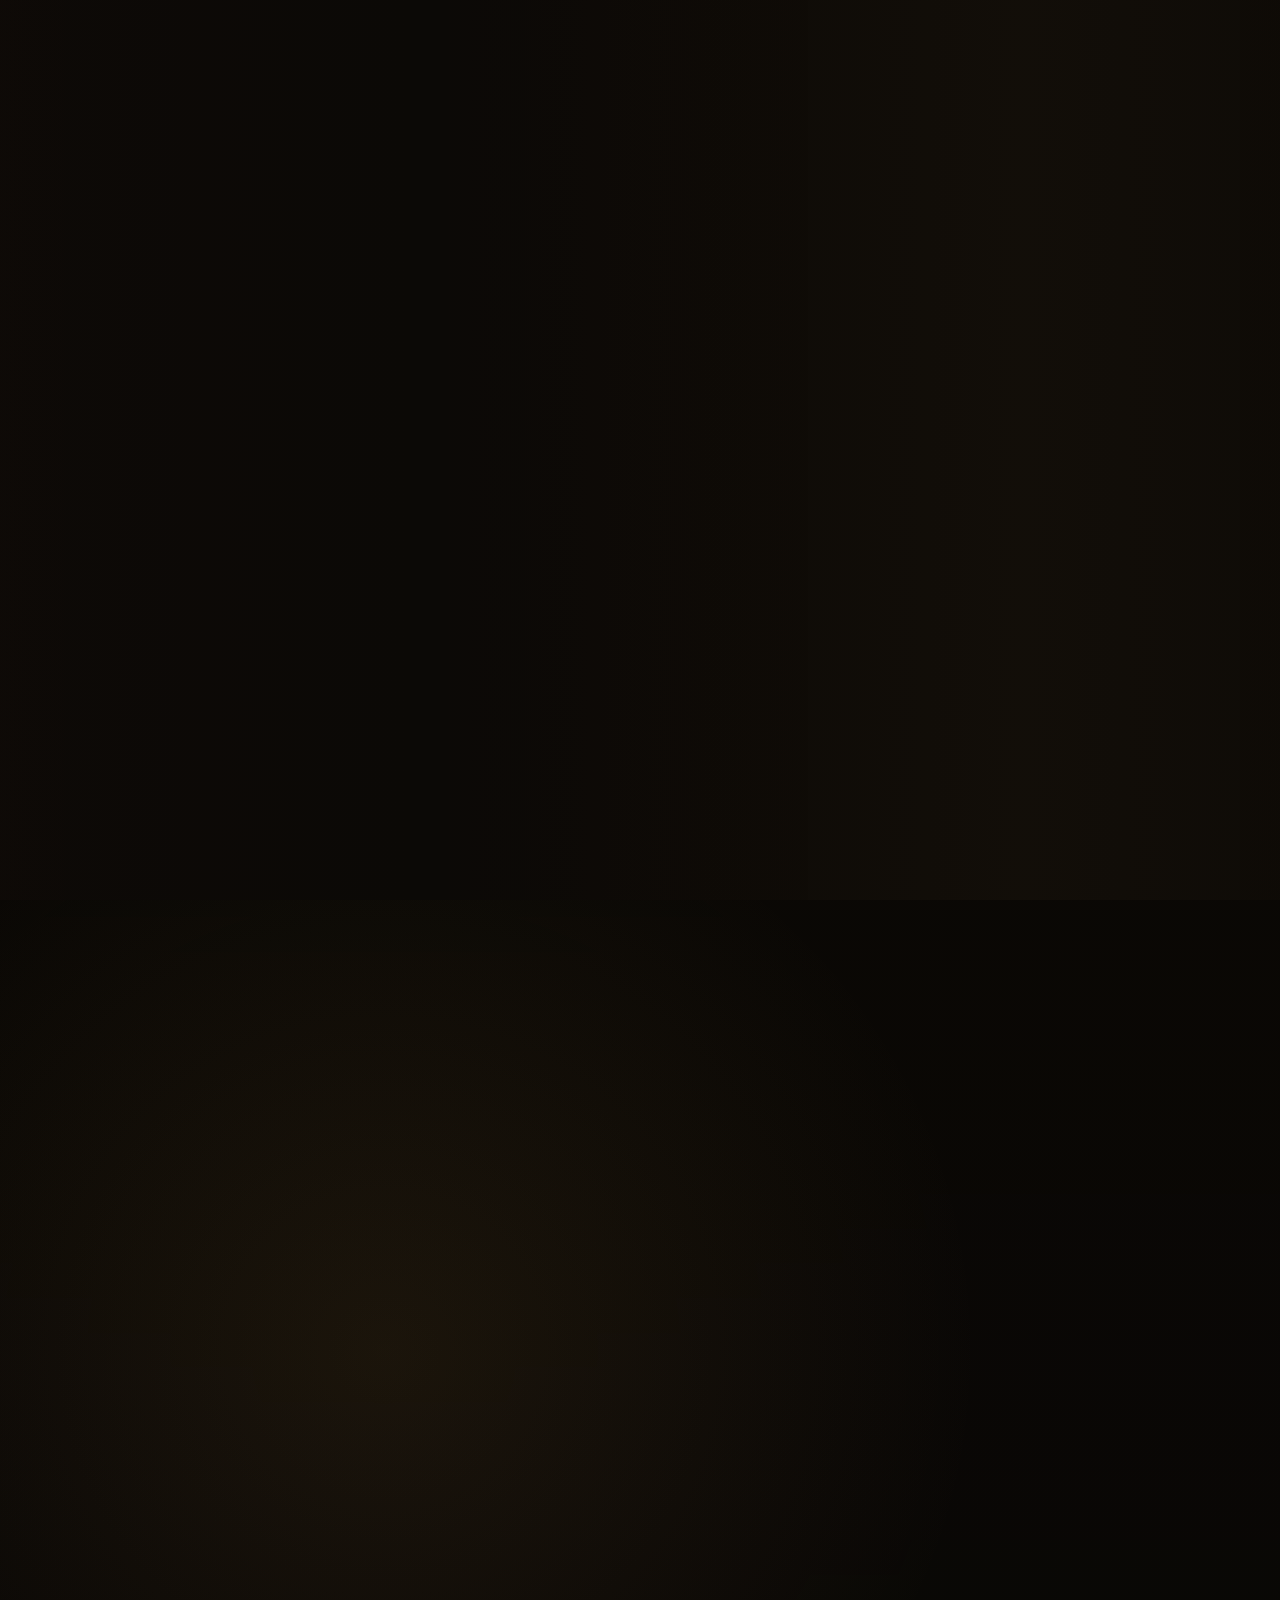
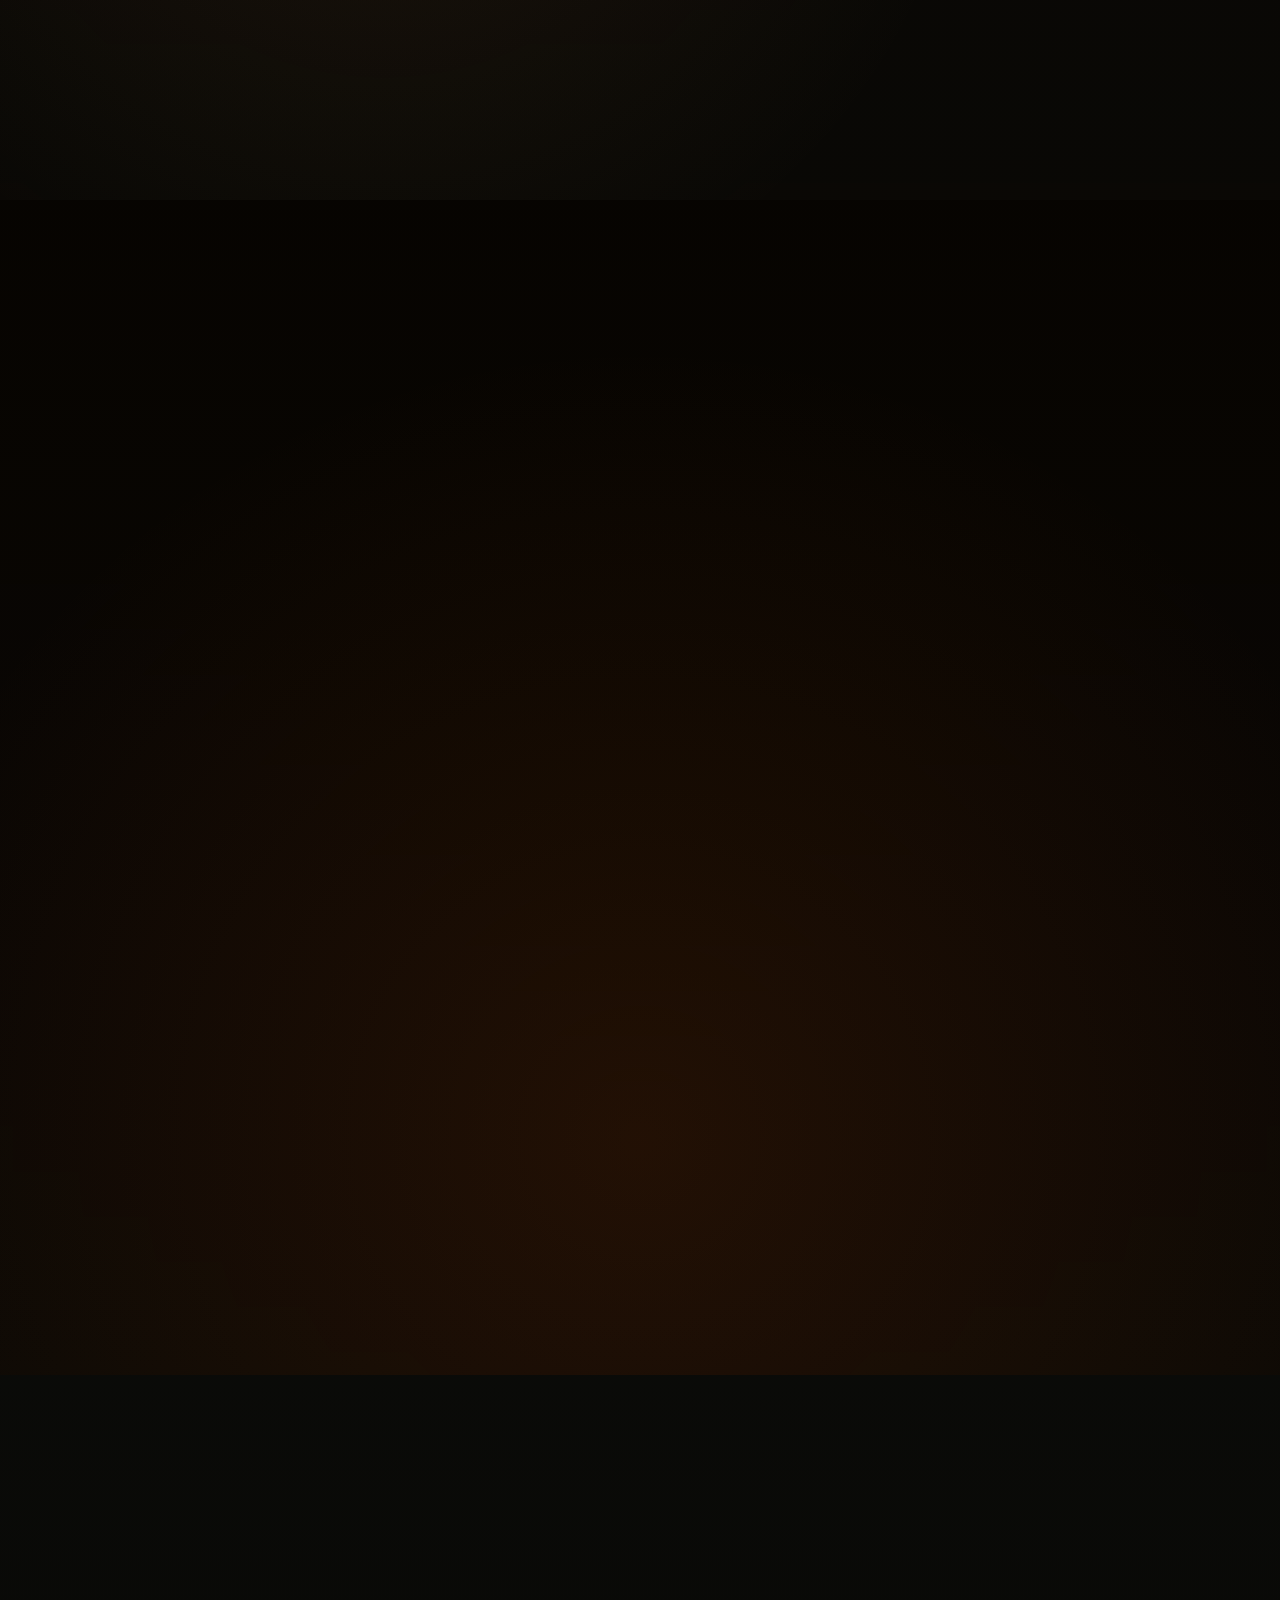
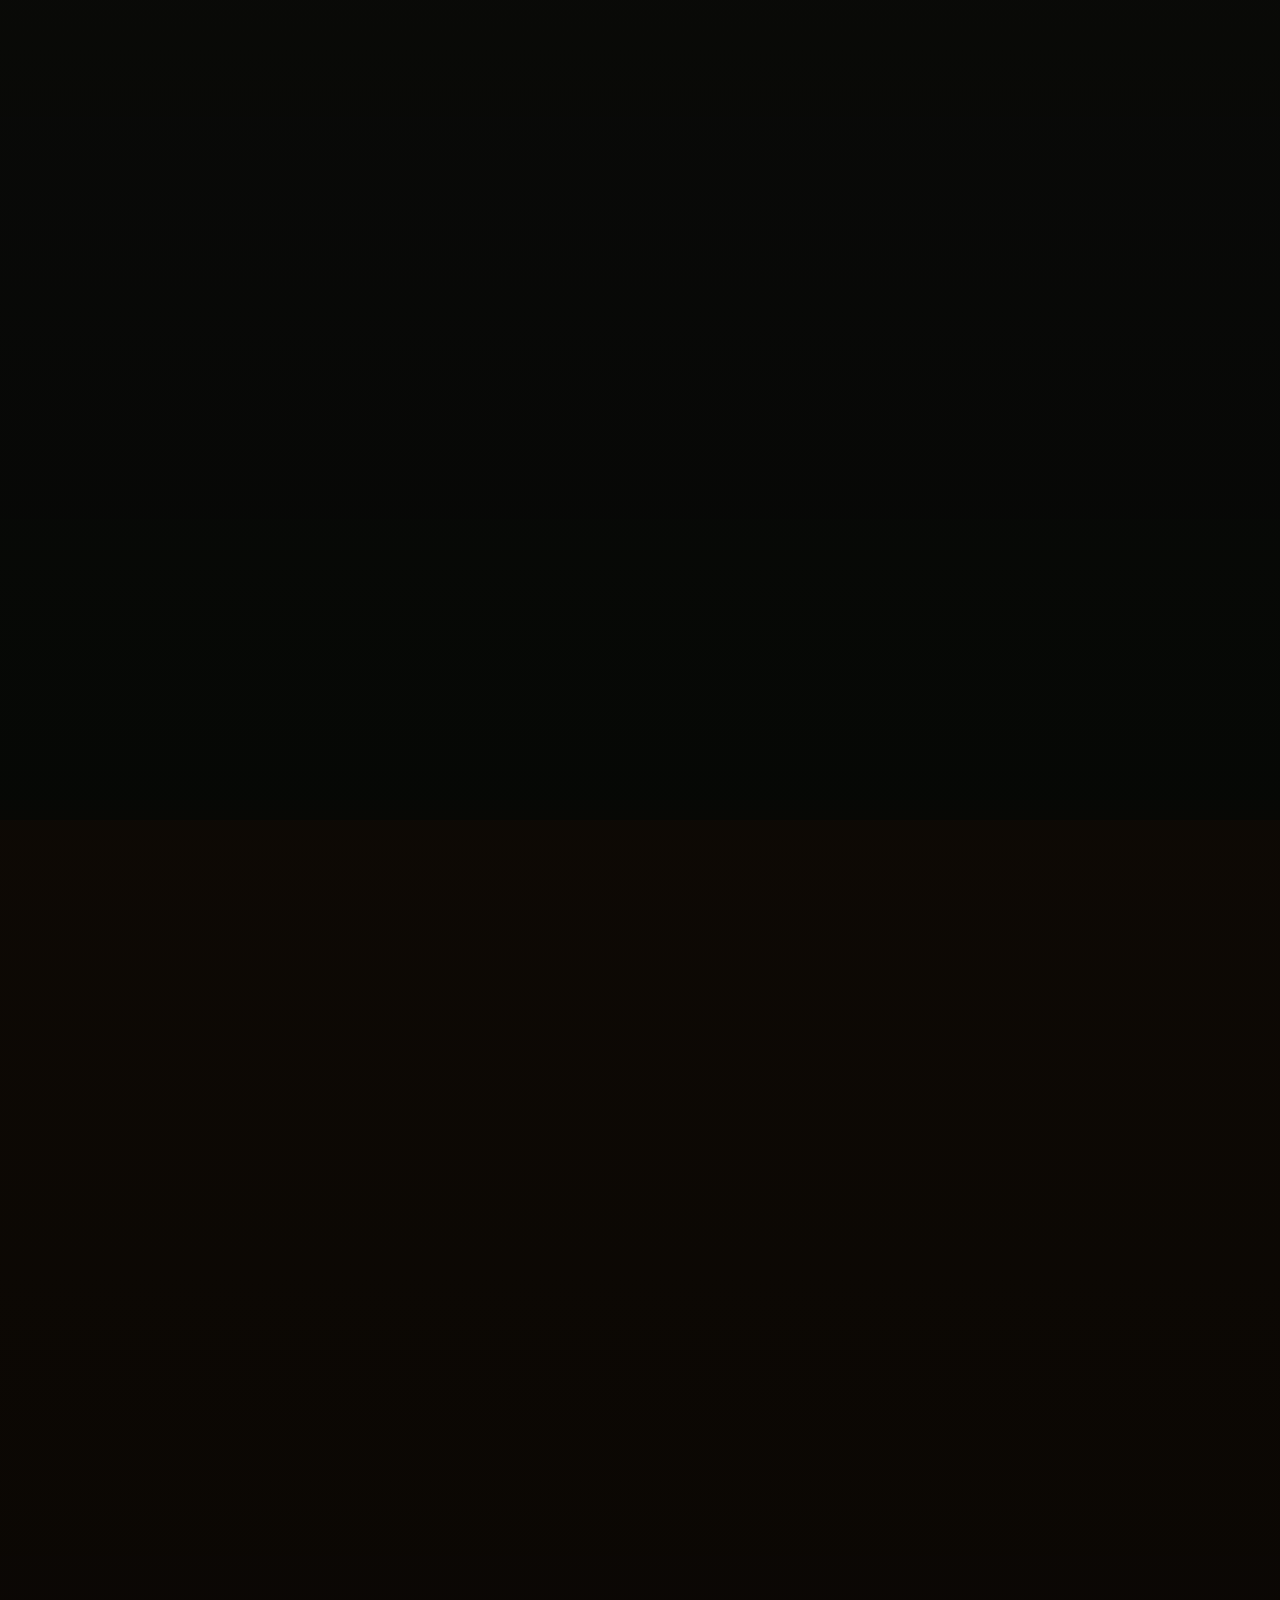
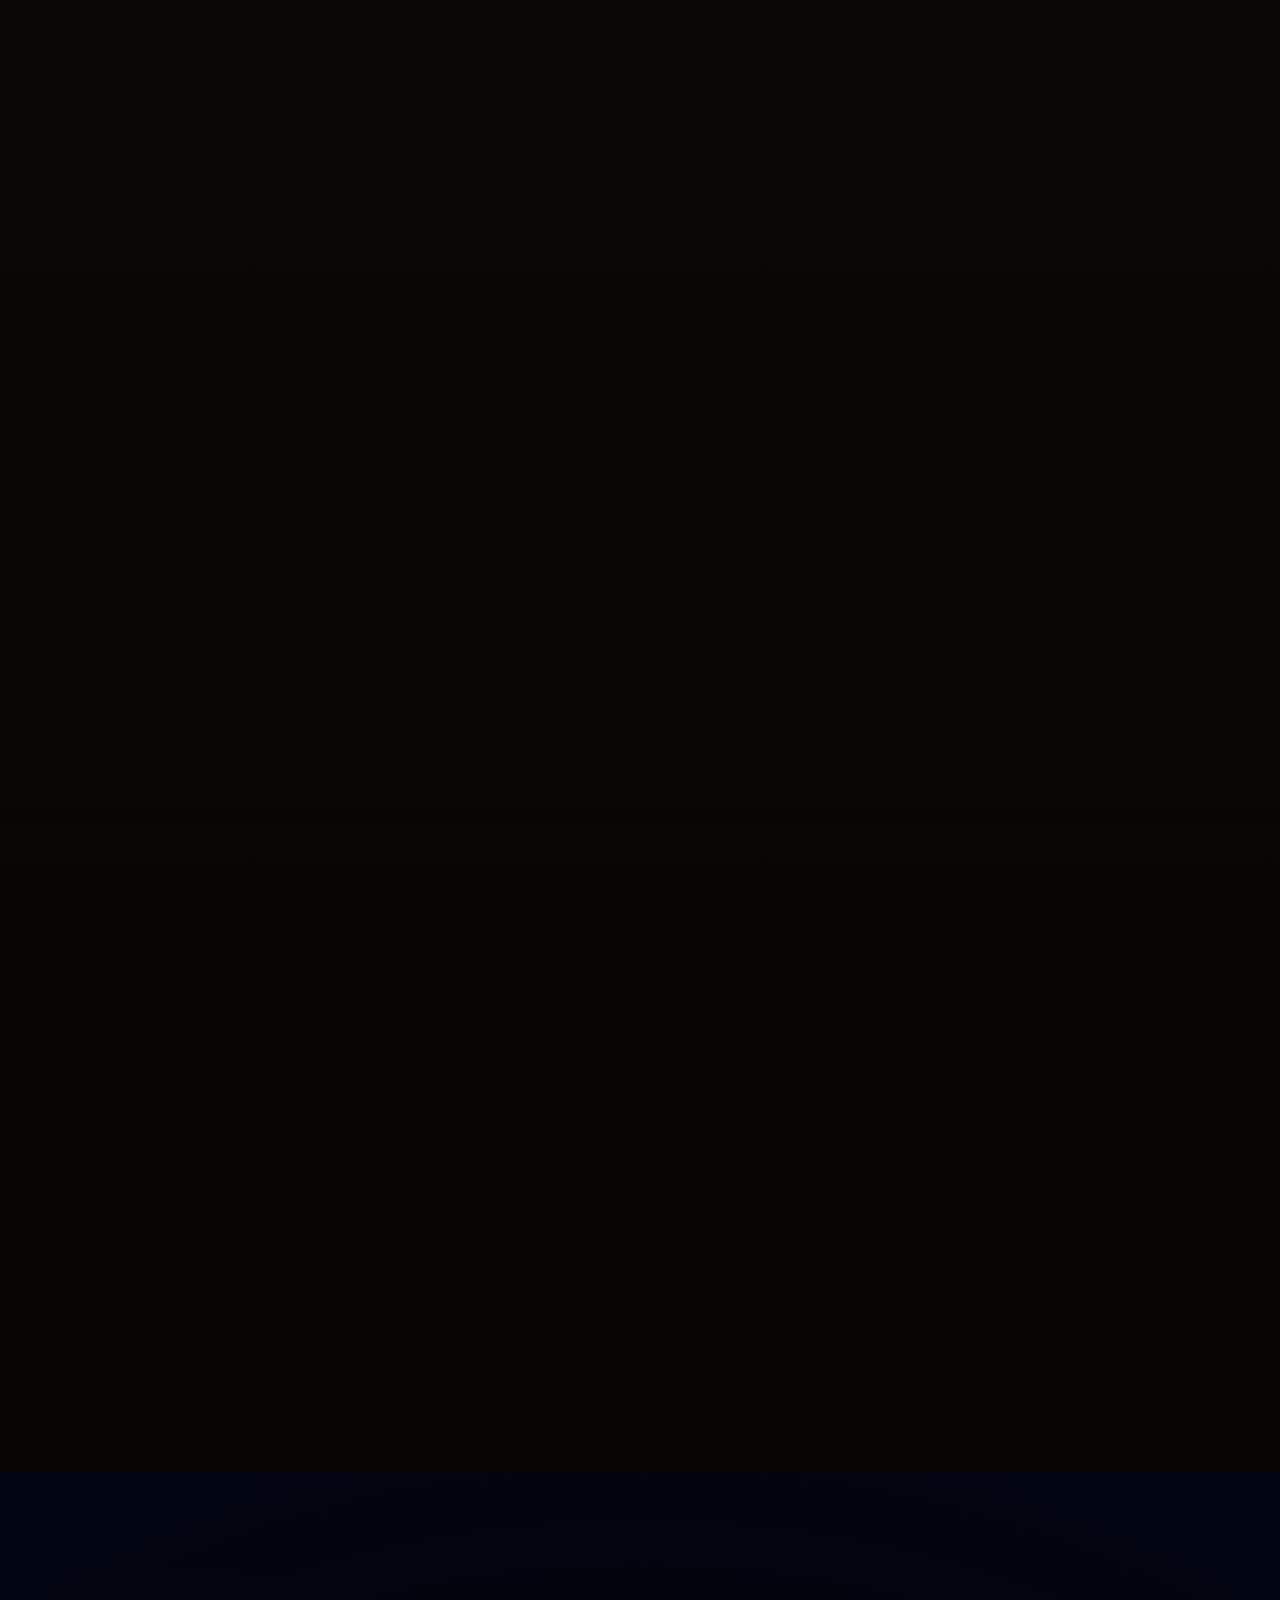
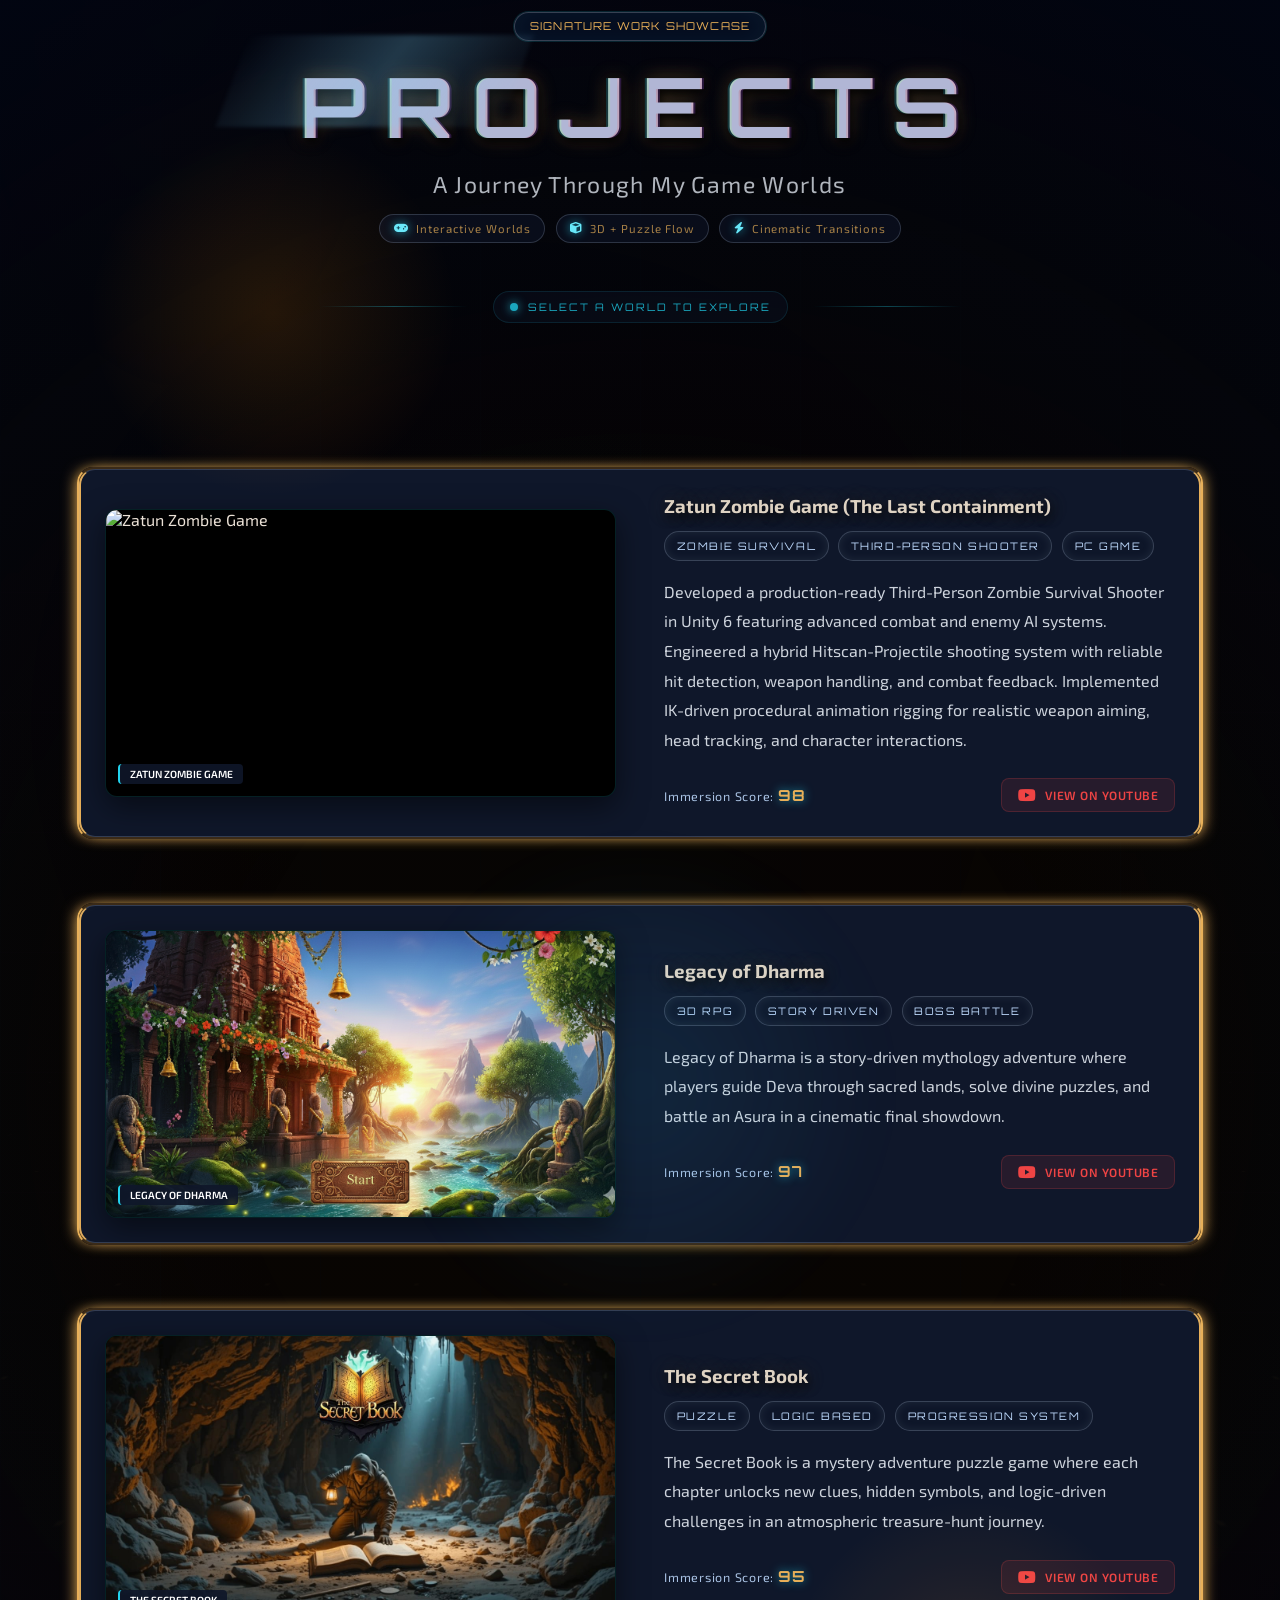
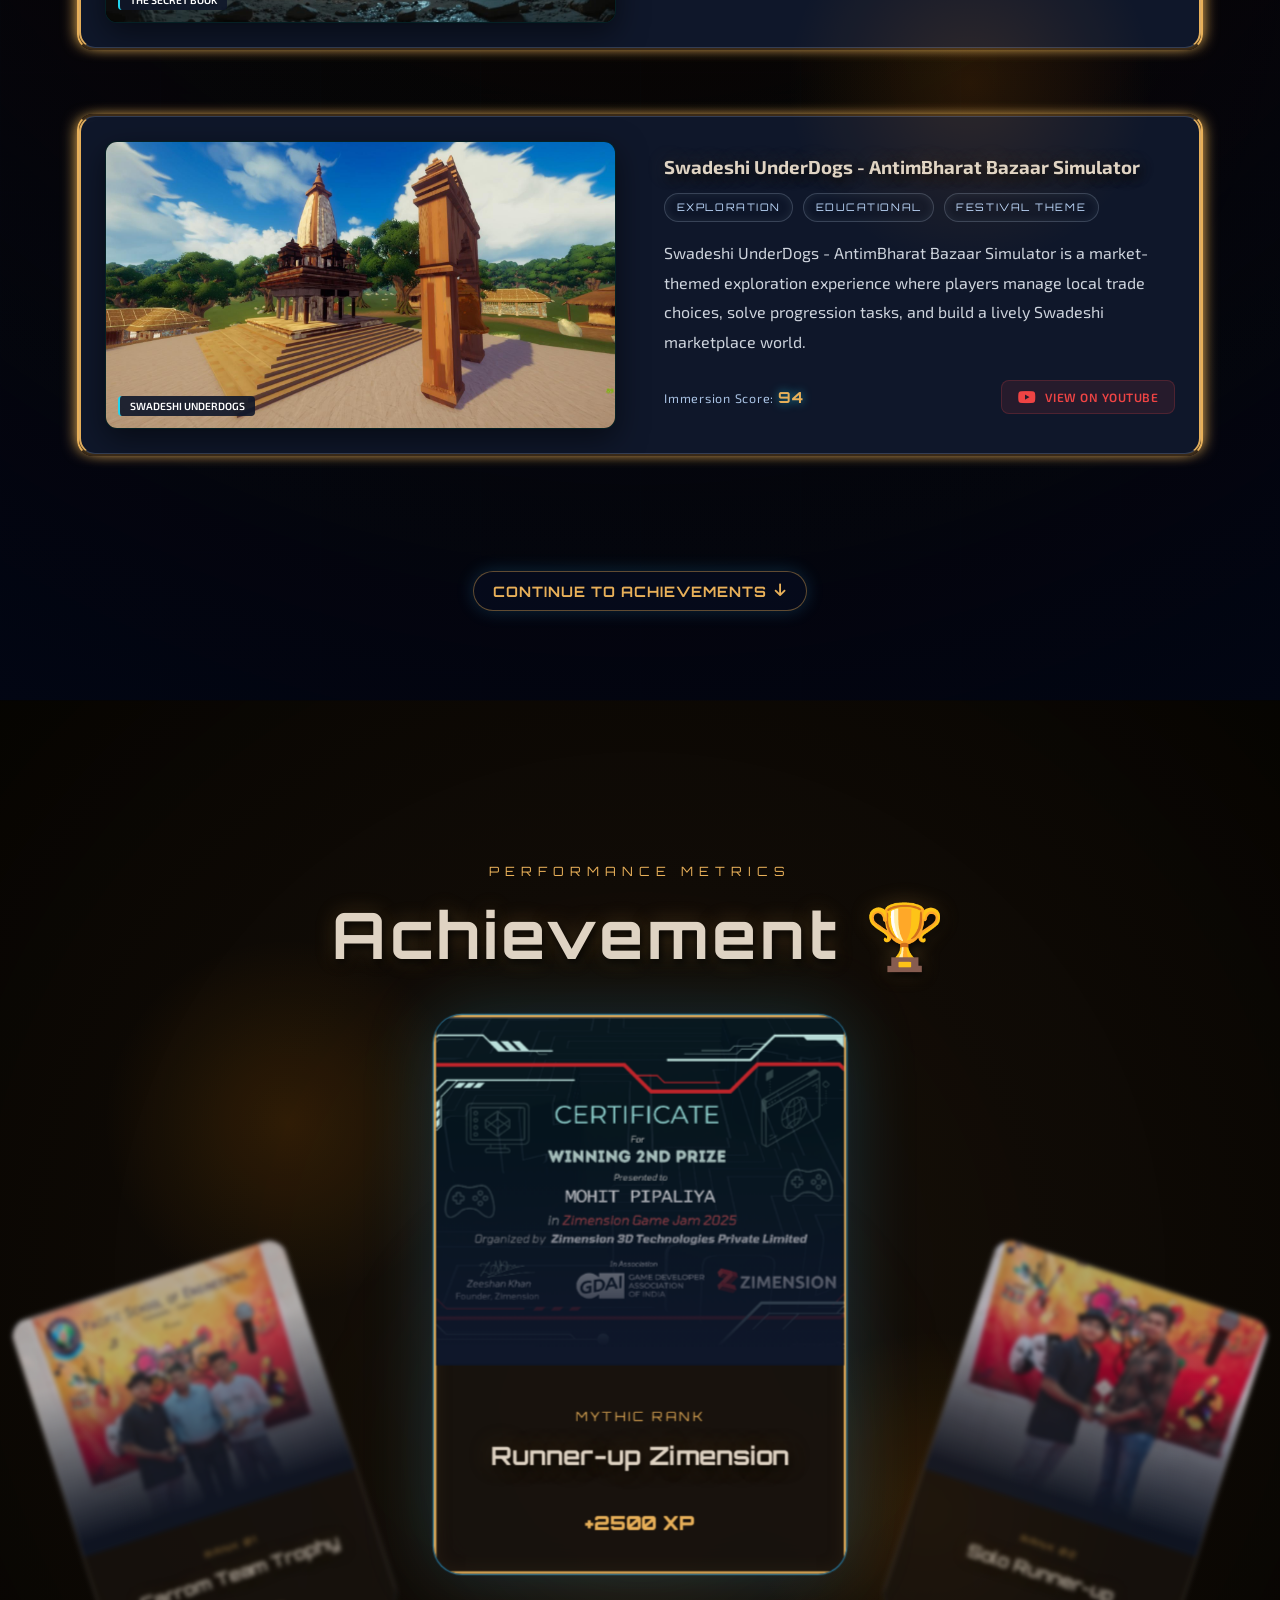
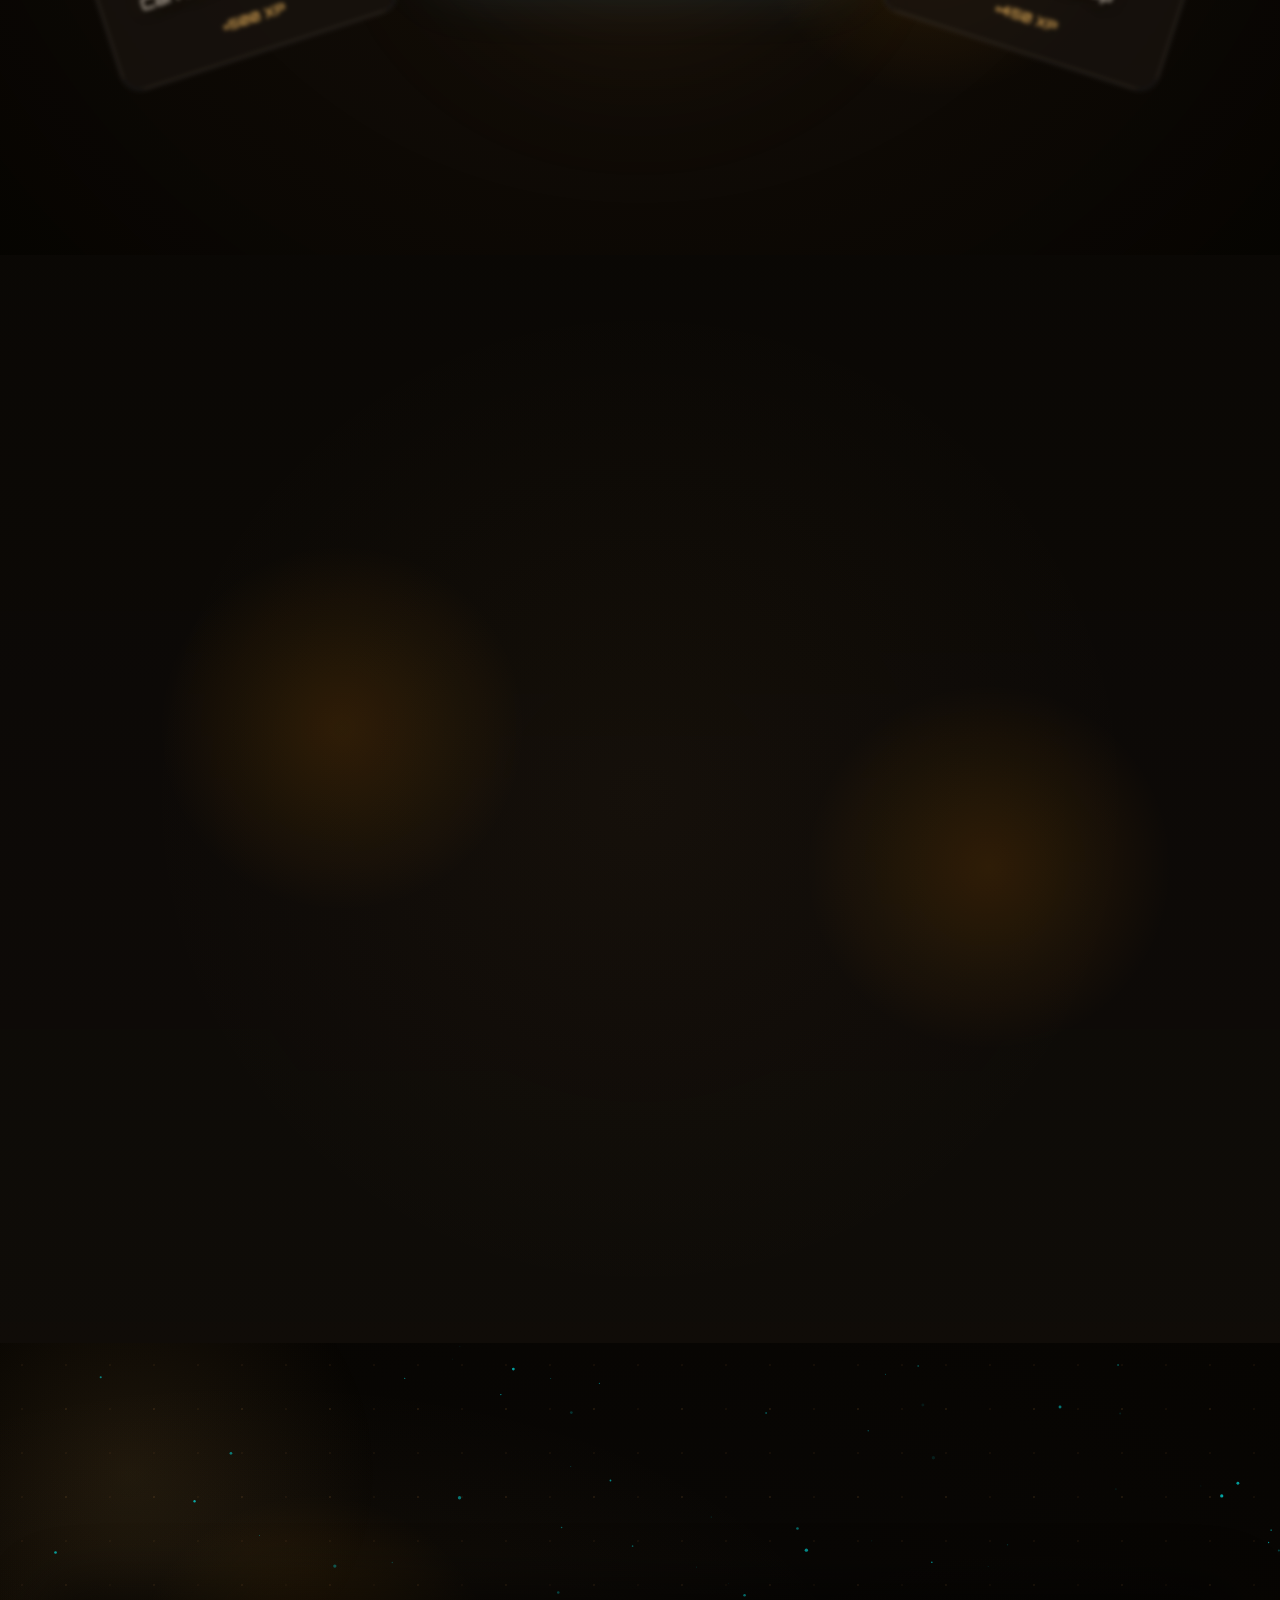
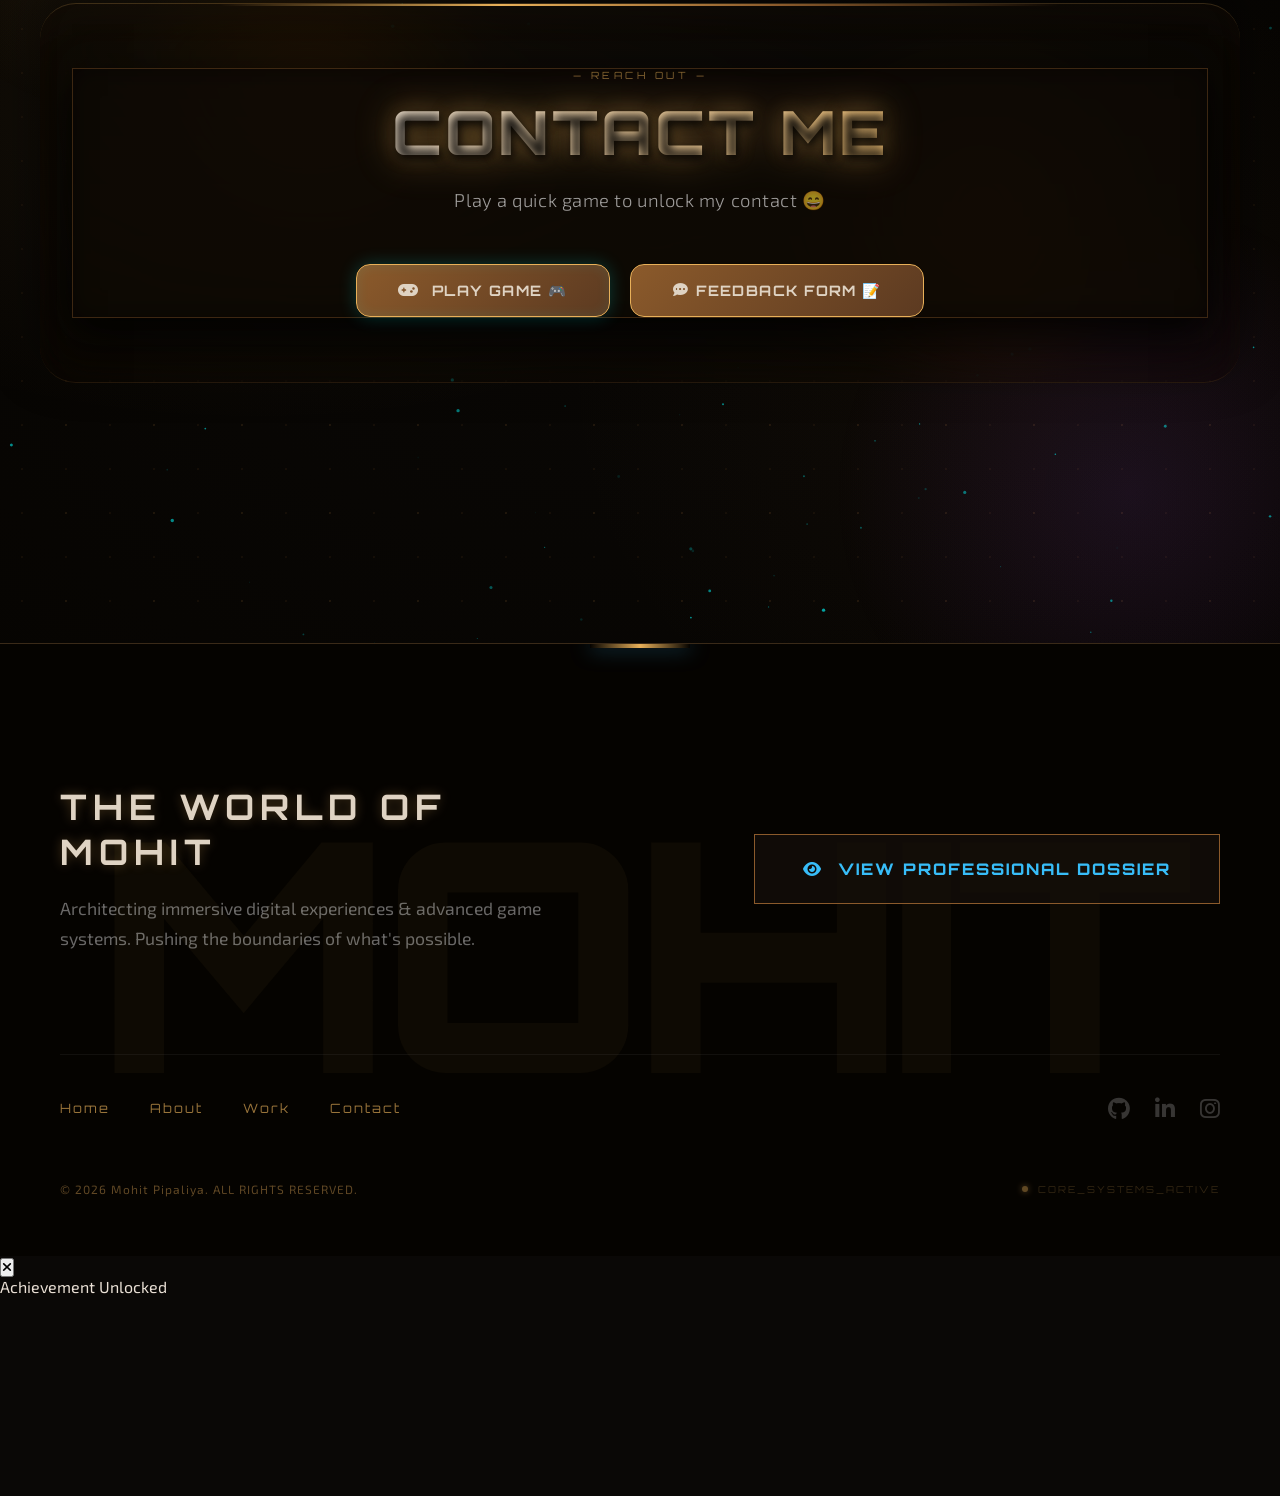
==== commit 288d3f77: "Update contact form UI: replace skip button, configure FormSubmit with AAA styling, show form direct" ====
--- a/index.html
+++ b/index.html
@@ -791,8 +791,9 @@
             <span class="btn-text">Play Game 🎮</span>
             <div class="btn-glow"></div>
           </button>
-          <button id="btn-skip-game" class="contact-btn cta-secondary">
-            <span class="btn-text">Skip ⏭</span>
+          <button id="btn-toggle-feedback" class="contact-btn cta-secondary">
+            <i class="fa-solid fa-comment-dots"></i>
+            <span class="btn-text">Feedback Form 📝</span>
             <div class="btn-glow"></div>
           </button>
         </div>
@@ -923,13 +924,7 @@
           </div>
         </div>
 
-        <!-- Toggle Button for Feedback Form -->
-        <button id="btn-toggle-feedback" class="contact-btn cta-primary"
-          style="margin-top: 2.5rem; margin-bottom: 1rem; display: none;">
-          <i class="fa-solid fa-comment-dots"></i>
-          <span class="btn-text">Open Feedback Form</span>
-          <div class="btn-glow"></div>
-        </button>
+        <!-- Toggle Button for Feedback Form moved to initial view -->
 
         <!-- Feedback Form -->
         <div id="feedback-form-wrap" class="feedback-form-container" style="display: none;">
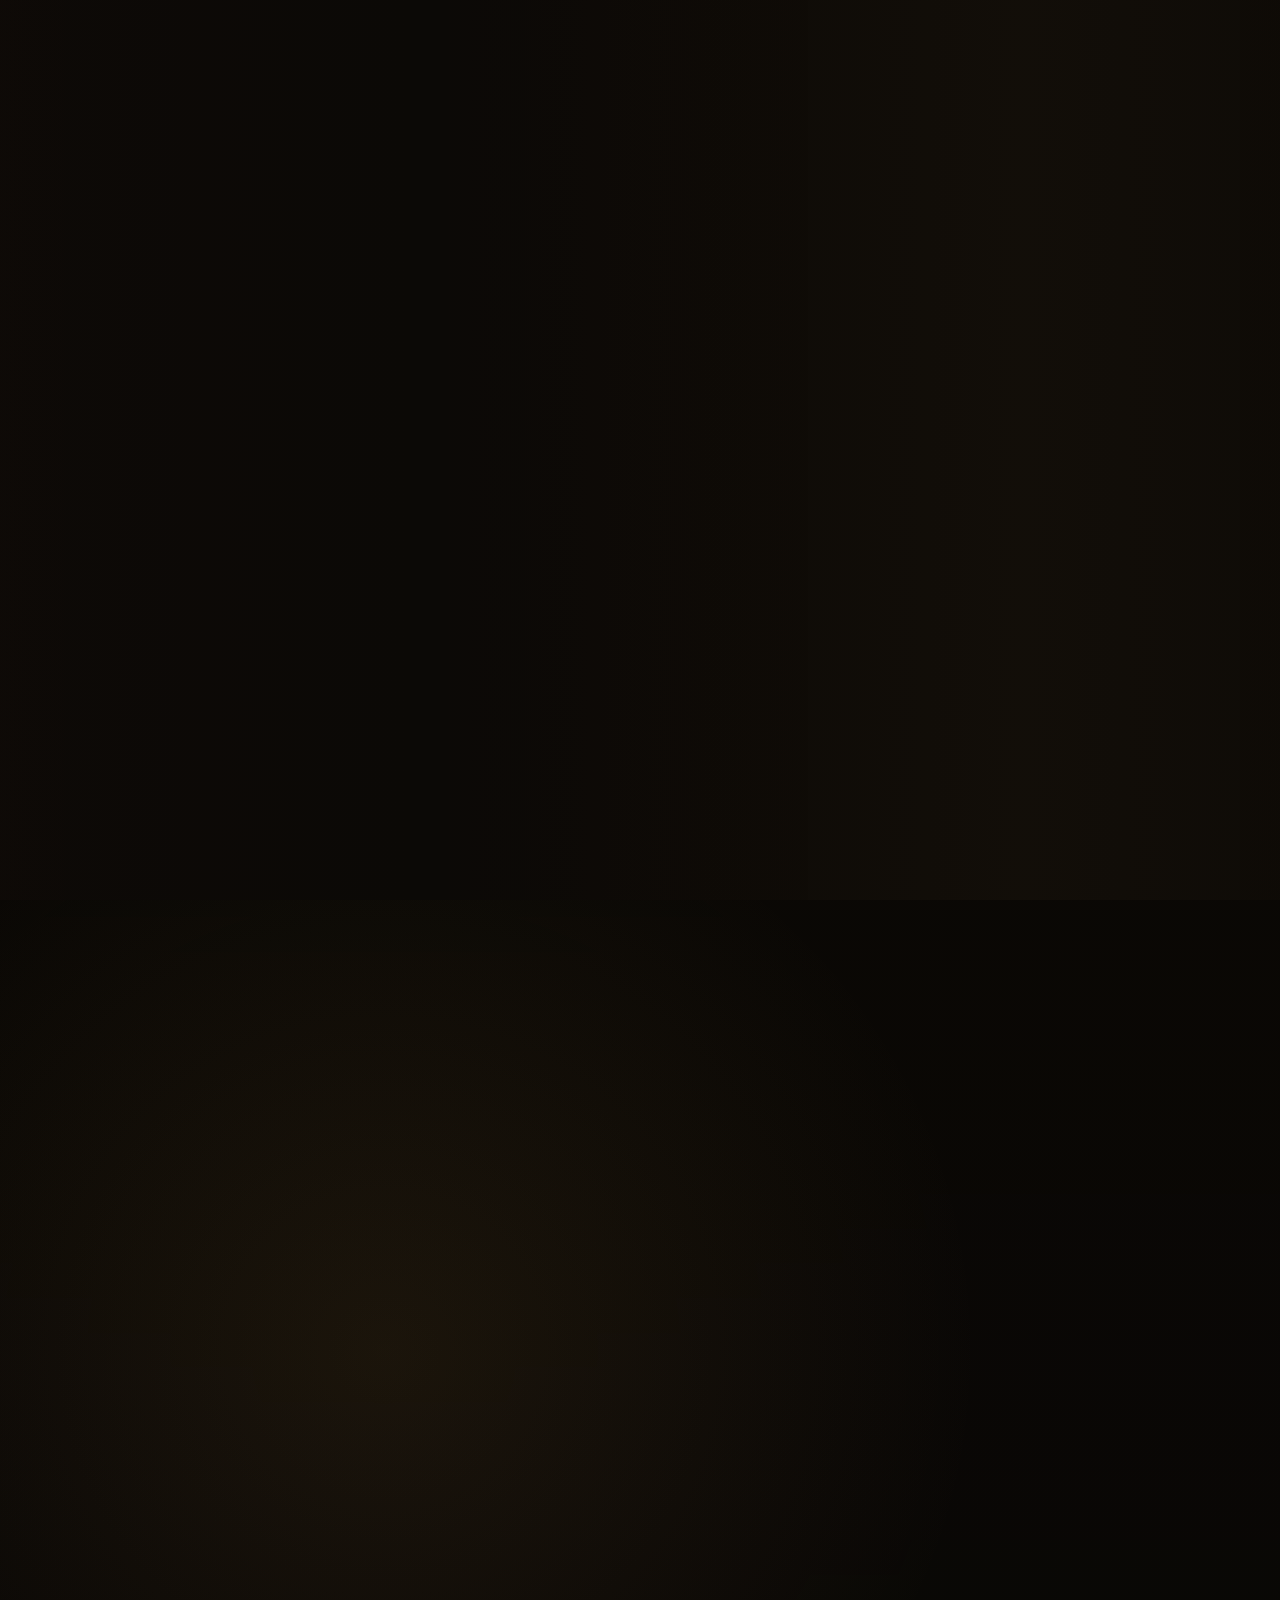
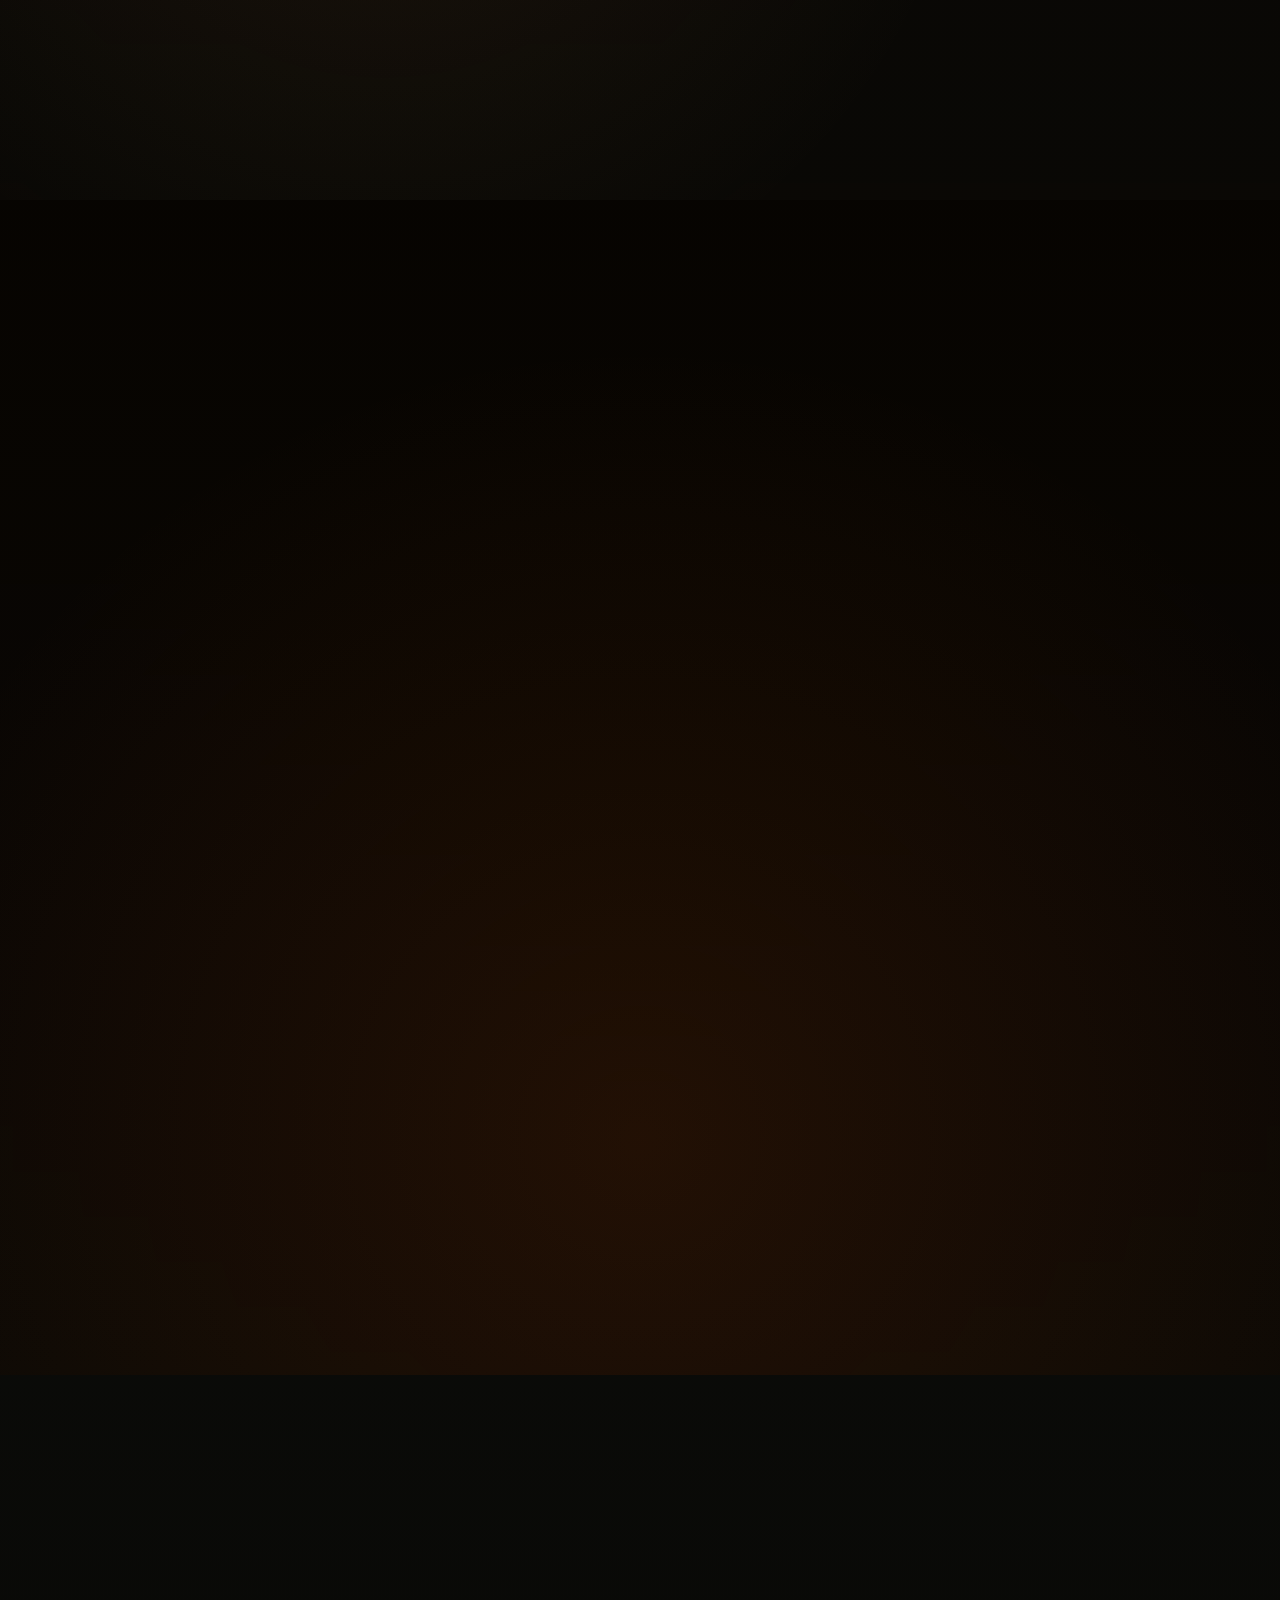
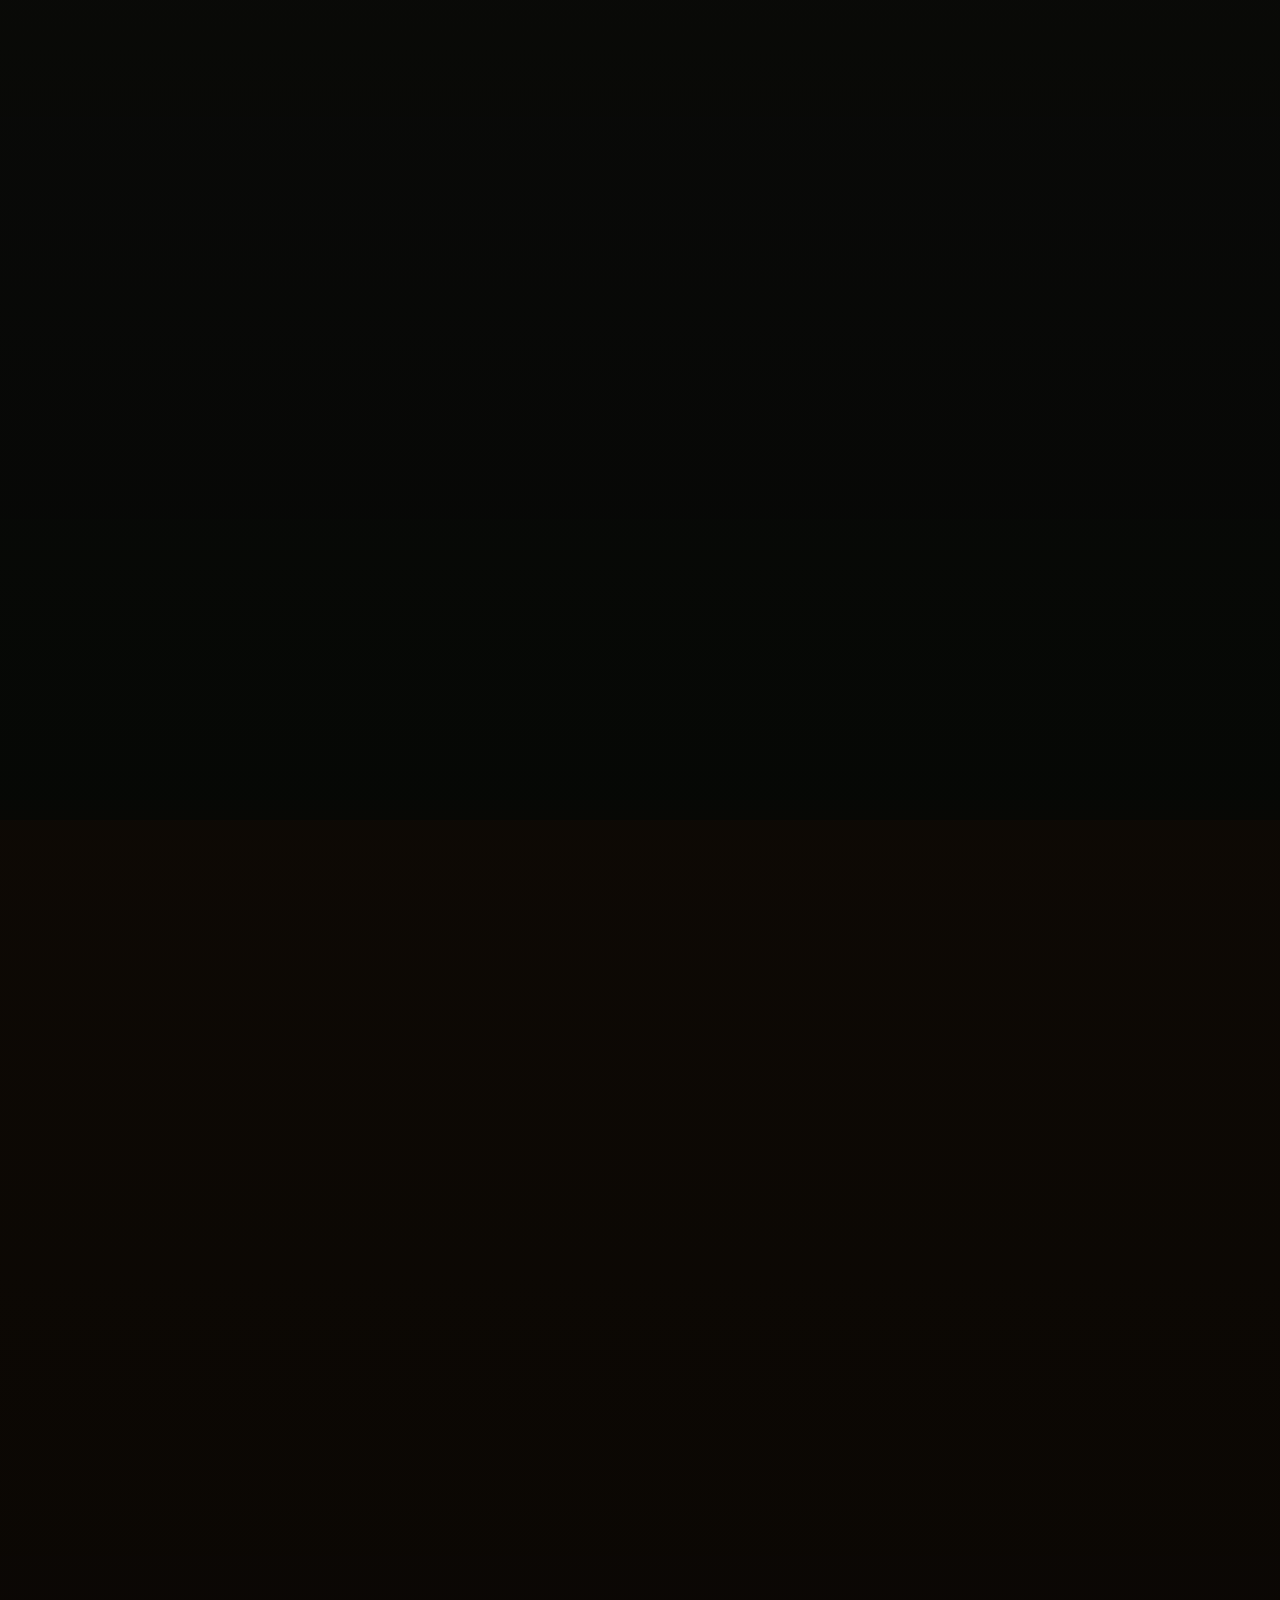
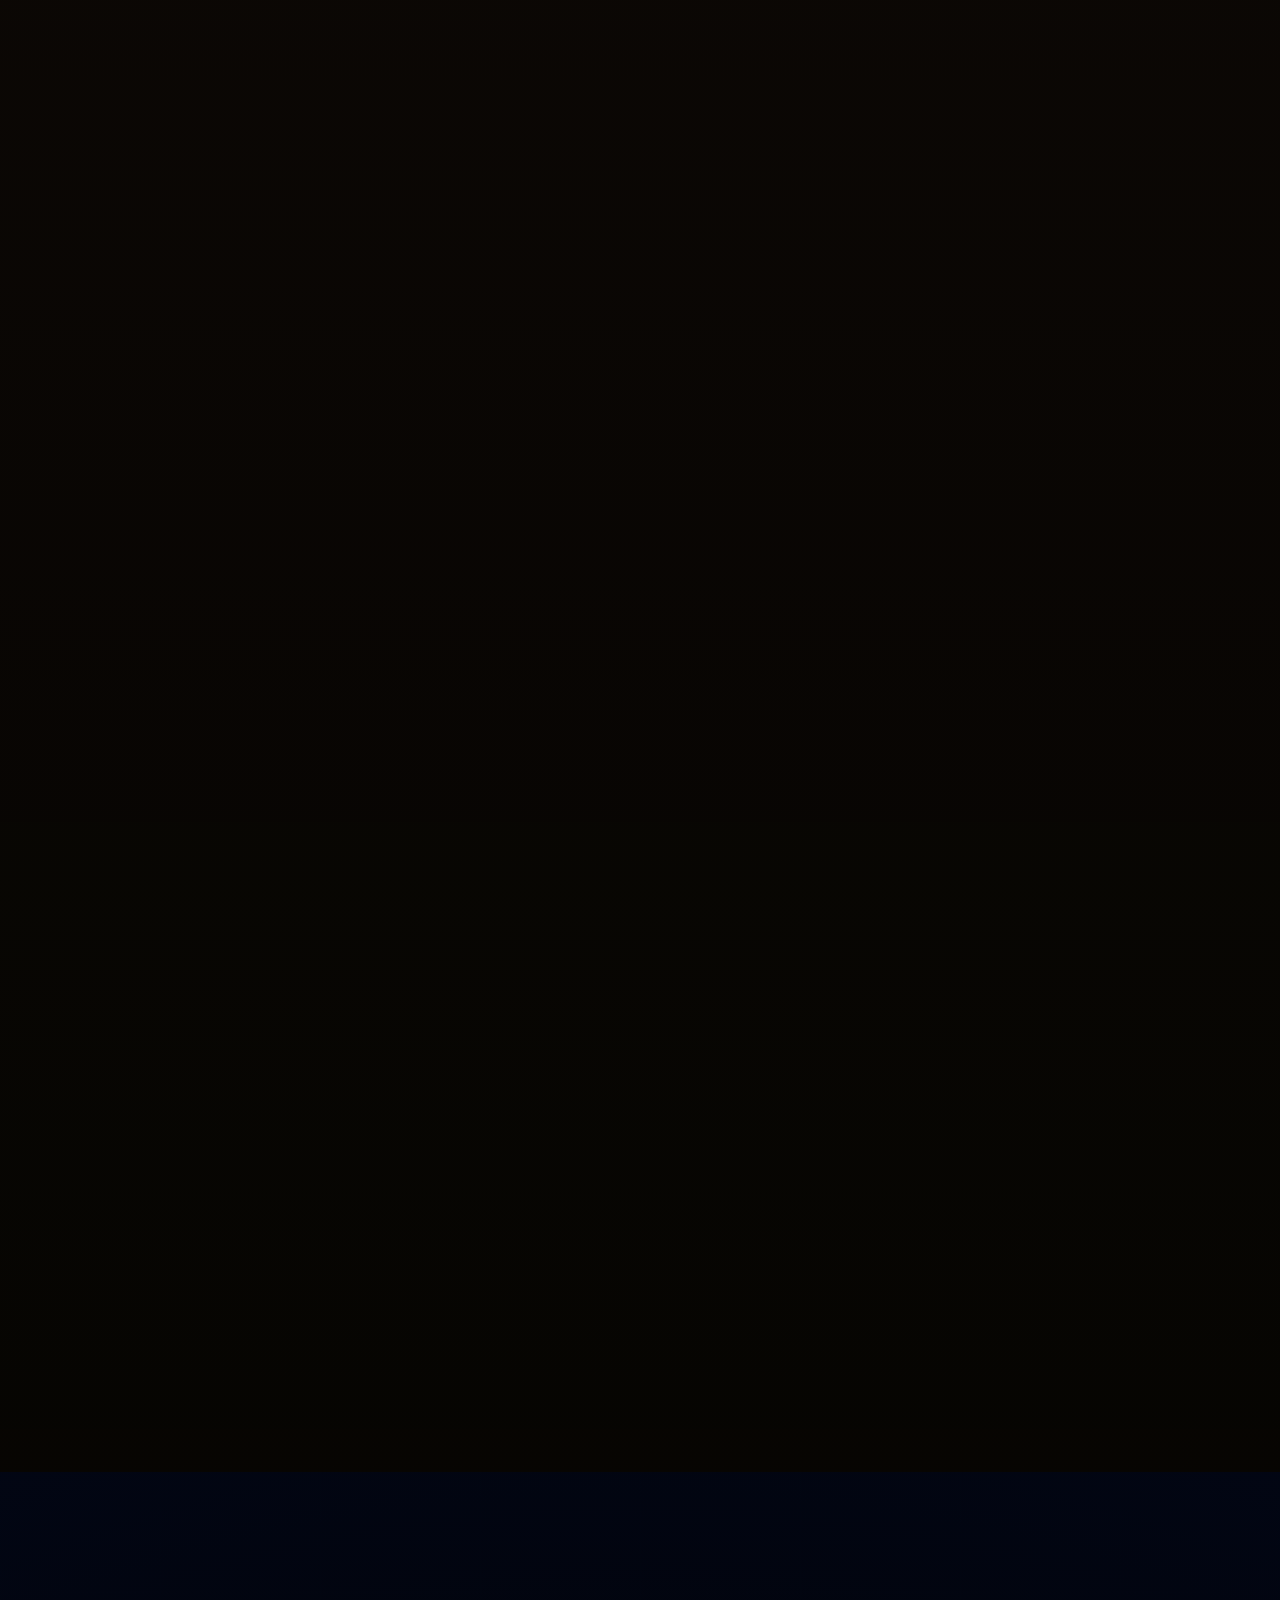
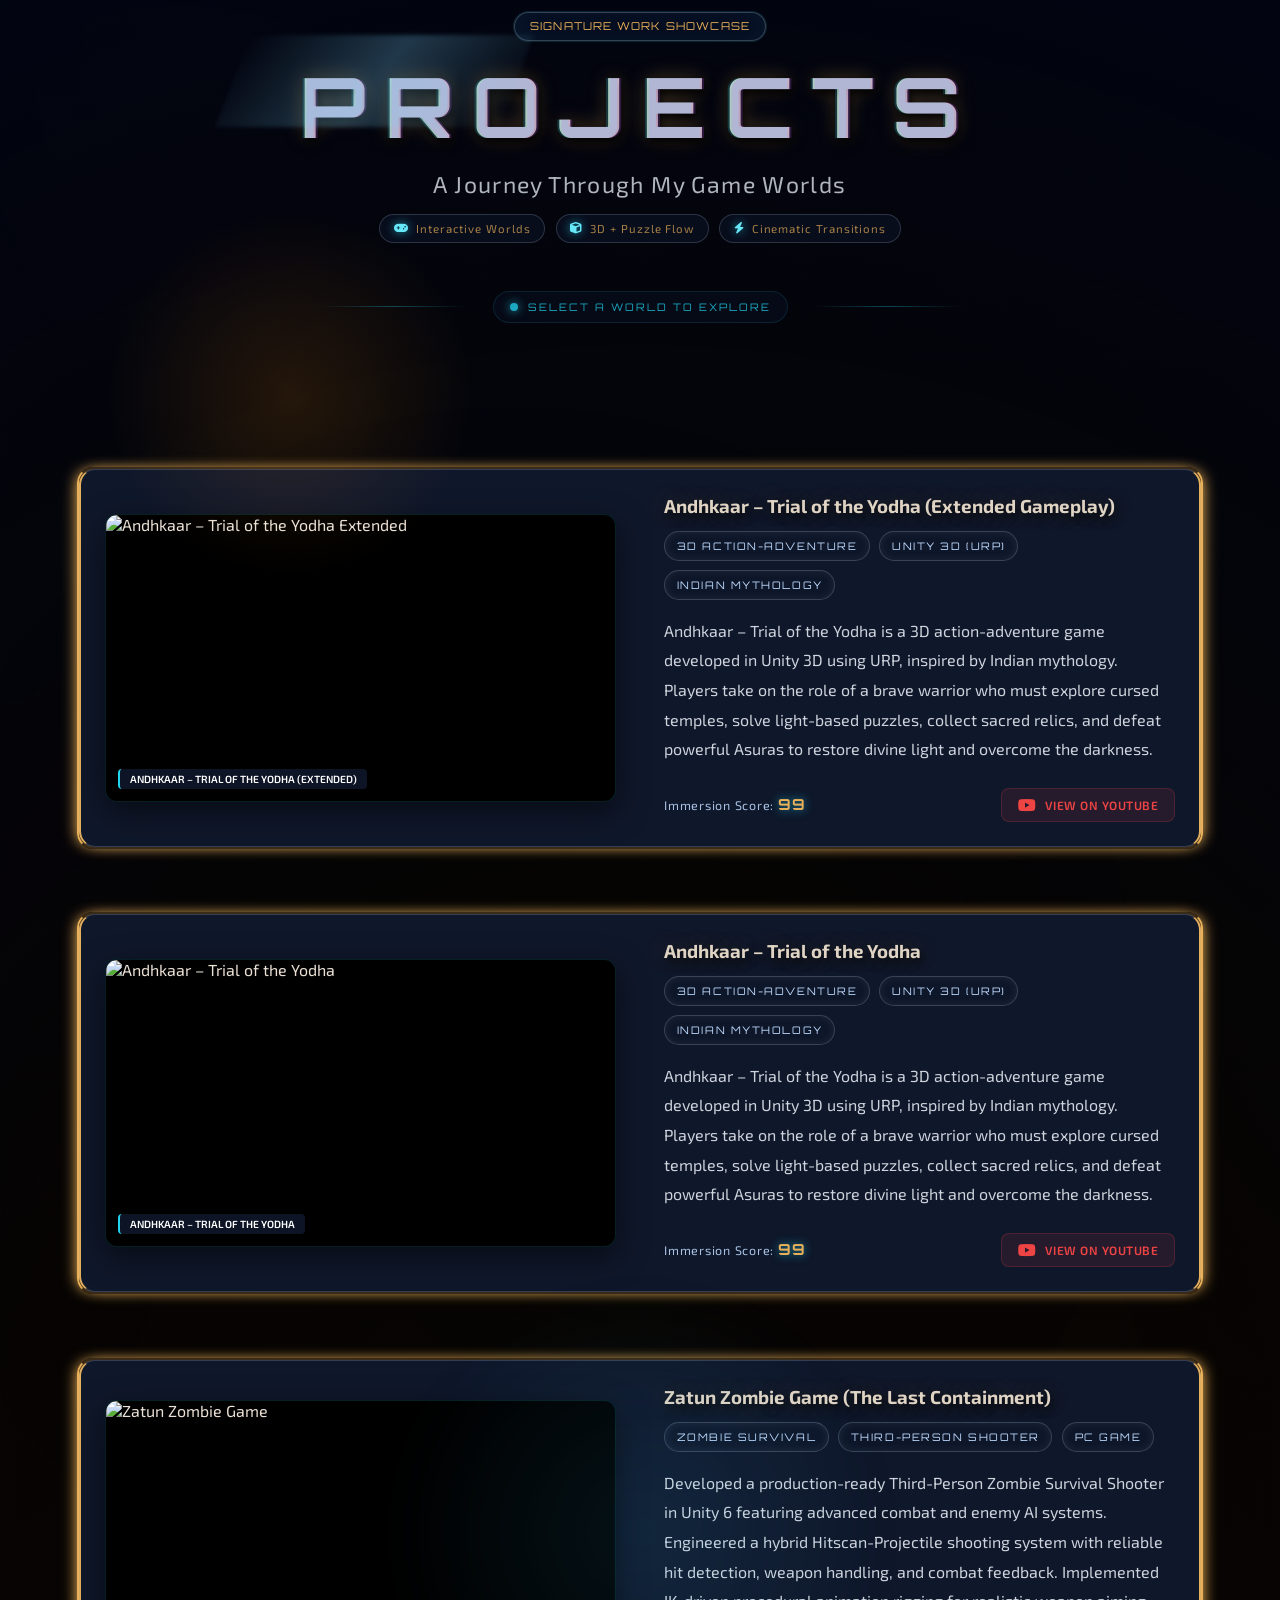
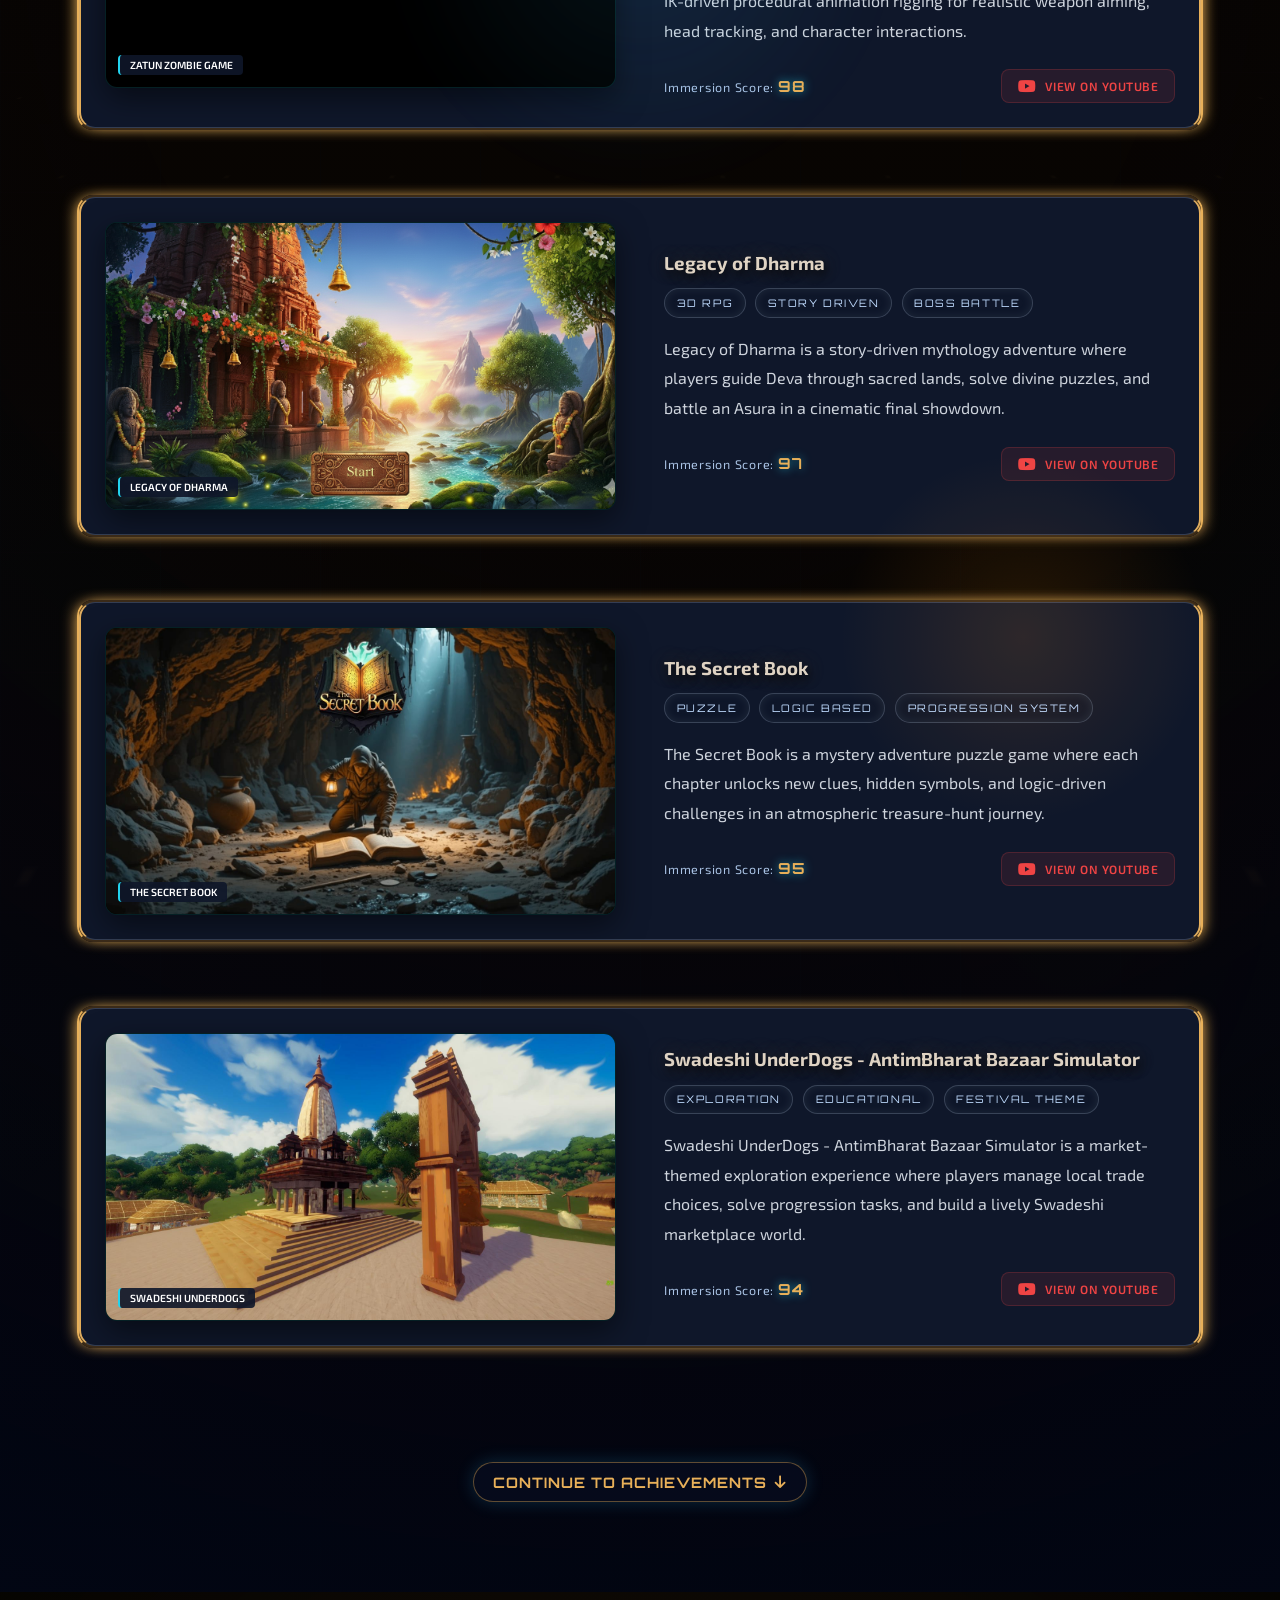
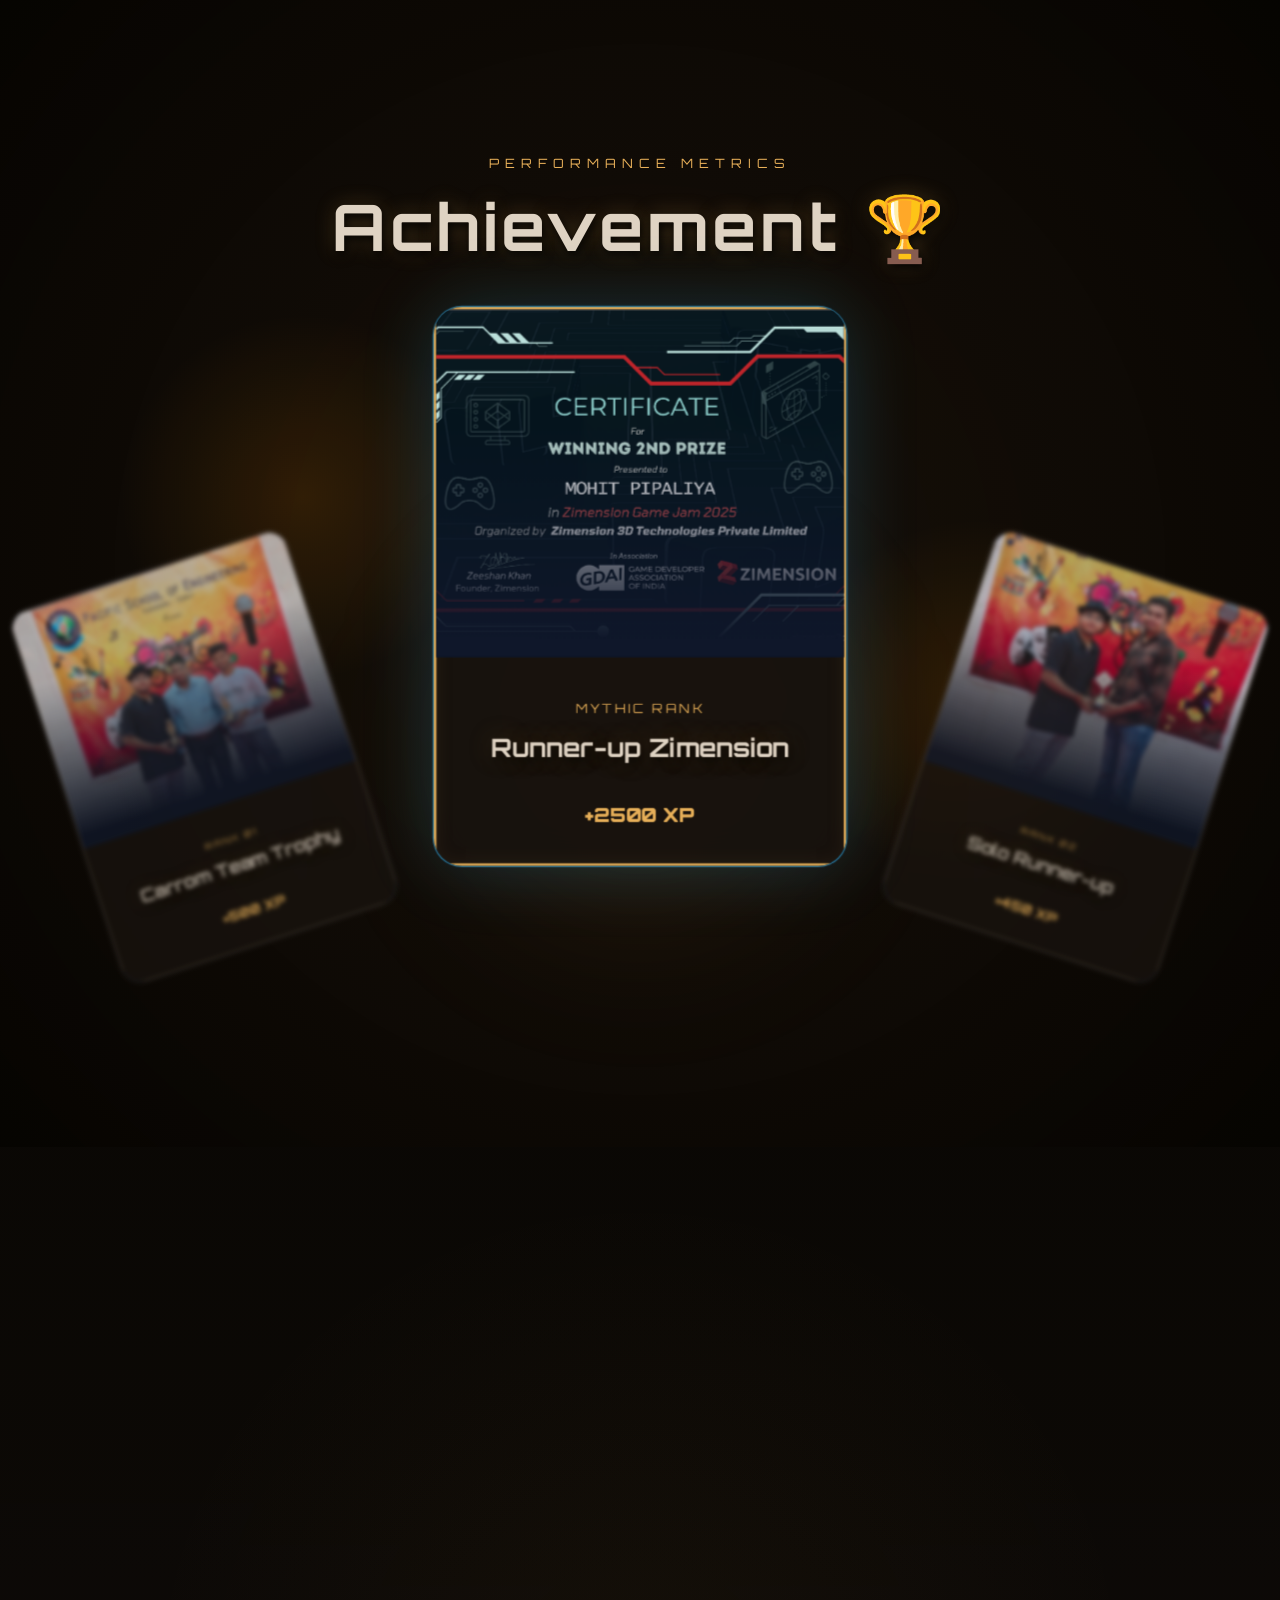
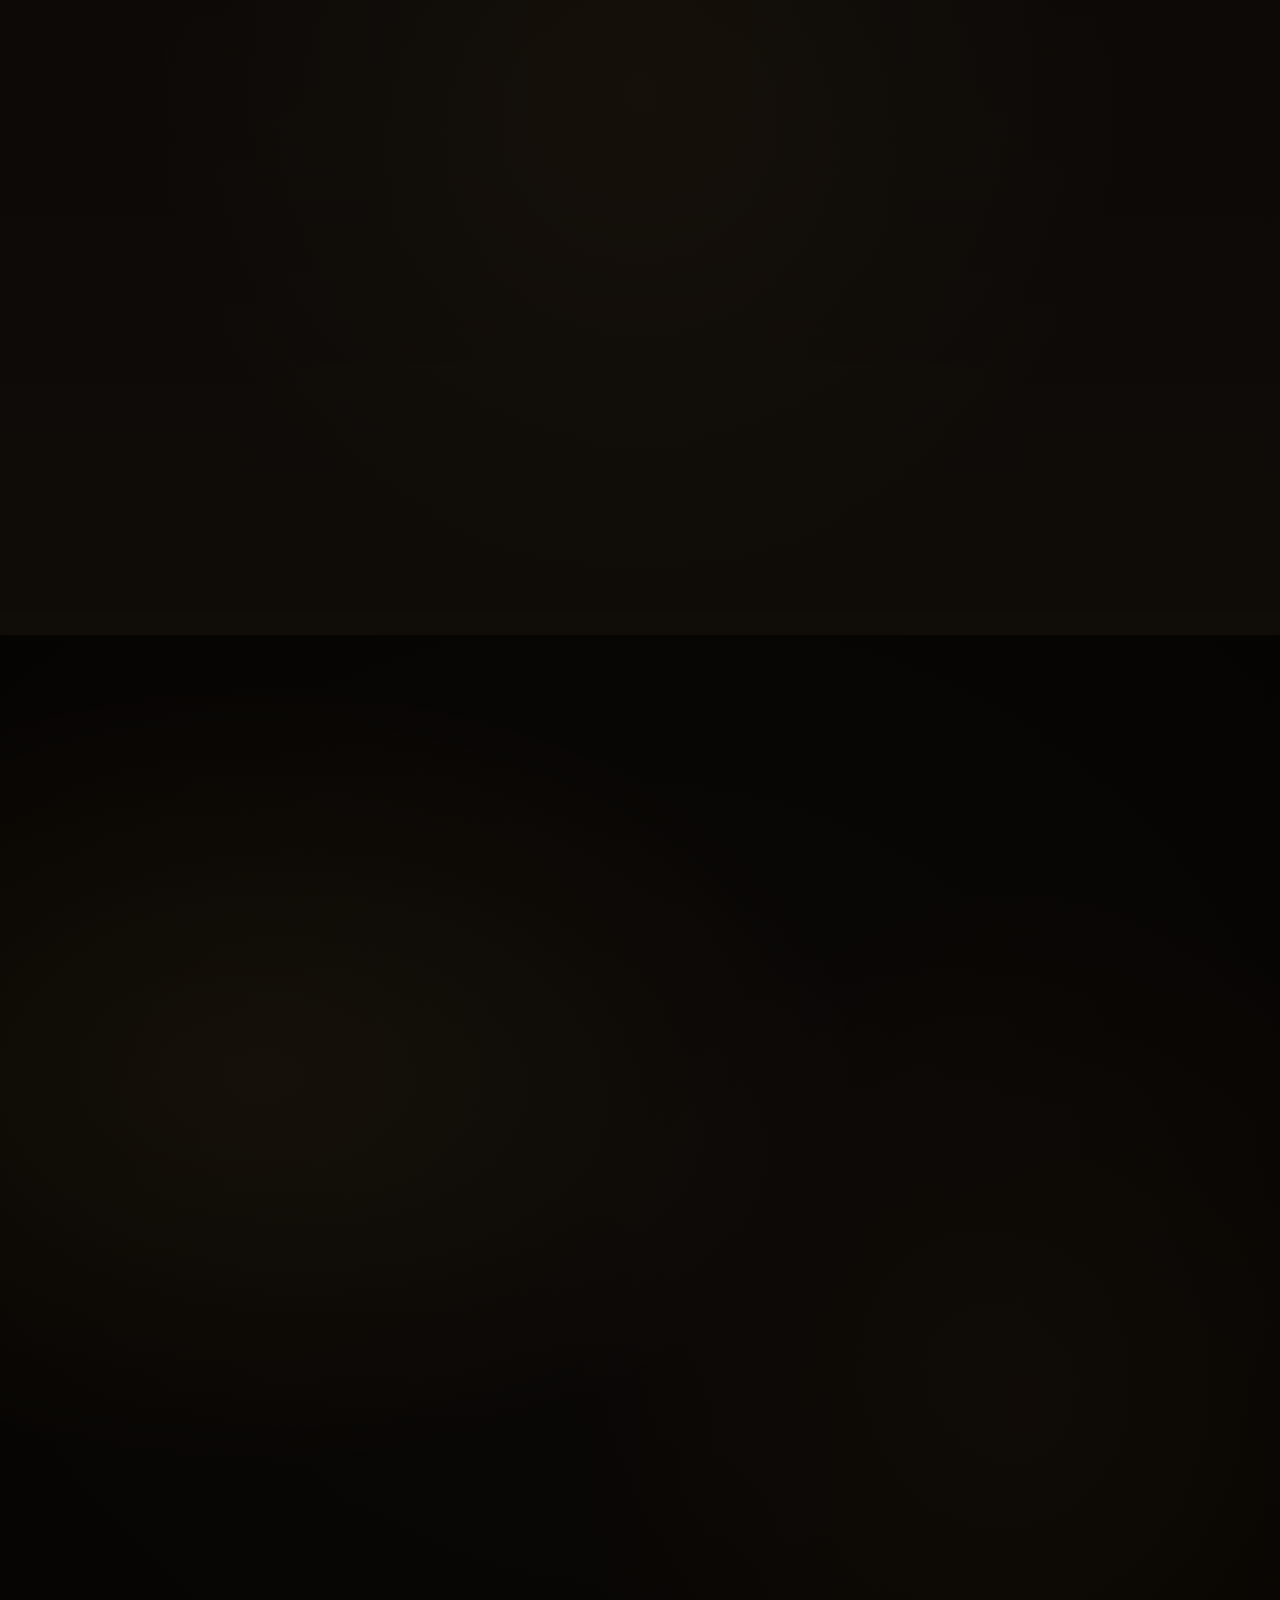
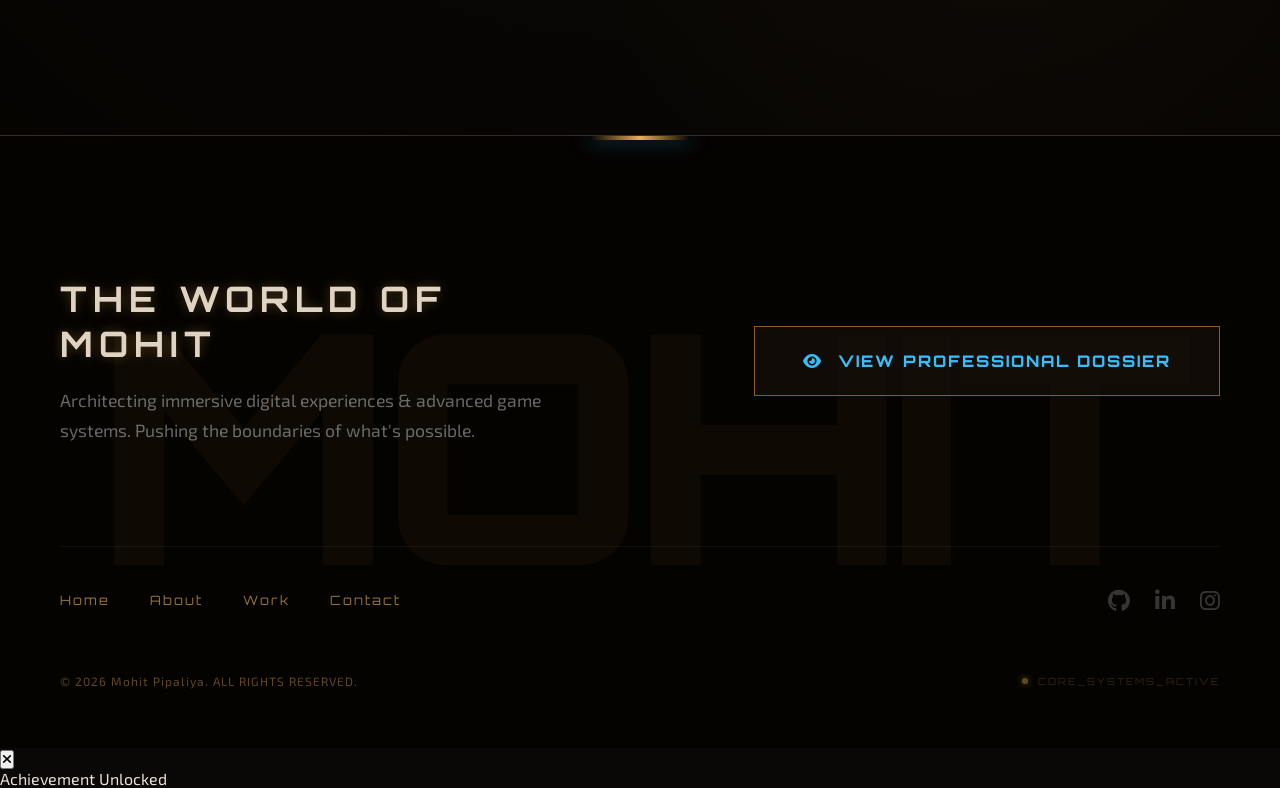
==== commit bc01531d: "Update projects showcase with Andhkaar gameplay videos in resume order and update resume PDF" ====
--- a/index.html
+++ b/index.html
@@ -529,8 +529,56 @@
       </div>
 
       <div class="projects-worlds">
-        <!-- PROJECT 1 — Zatun Zombie Game -->
+        <!-- PROJECT 1 — Andhkaar – Trial of the Yodha (Extended Gameplay) -->
         <article class="project-portal" data-world-index="0">
+          <div class="project-content">
+            <div class="project-media" data-video-title="Andhkaar – Trial of the Yodha (Extended)" data-youtube-id="3bGbAK-JRAc">
+              <img src="https://img.youtube.com/vi/3bGbAK-JRAc/maxresdefault.jpg" alt="Andhkaar – Trial of the Yodha Extended" class="project-preview-img" onerror="this.onerror=null;this.src='https://img.youtube.com/vi/3bGbAK-JRAc/hqdefault.jpg';">
+            </div>
+            <div class="project-copy">
+              <h3 class="project-name">Andhkaar – Trial of the Yodha (Extended Gameplay)</h3>
+              <div class="project-tags">
+                <span>3D Action-Adventure</span>
+                <span>Unity 3D (URP)</span>
+                <span>Indian Mythology</span>
+              </div>
+              <p class="project-description reveal-lines">Andhkaar – Trial of the Yodha is a 3D action-adventure game developed in Unity 3D using URP, inspired by Indian mythology. Players take on the role of a brave warrior who must explore cursed temples, solve light-based puzzles, collect sacred relics, and defeat powerful Asuras to restore divine light and overcome the darkness.</p>
+              <div class="project-actions">
+                <span class="project-score">Immersion Score: <strong>99</strong></span>
+                <a href="https://youtu.be/3bGbAK-JRAc" target="_blank" class="youtube-link">
+                  <i class="fa-brands fa-youtube"></i> View on YouTube
+                </a>
+              </div>
+            </div>
+          </div>
+        </article>
+
+        <!-- PROJECT 2 — Andhkaar – Trial of the Yodha -->
+        <article class="project-portal" data-world-index="1">
+          <div class="project-content">
+            <div class="project-media" data-video-title="Andhkaar – Trial of the Yodha" data-youtube-id="mvSSiDMII5g">
+              <img src="https://img.youtube.com/vi/mvSSiDMII5g/maxresdefault.jpg" alt="Andhkaar – Trial of the Yodha" class="project-preview-img" onerror="this.onerror=null;this.src='https://img.youtube.com/vi/mvSSiDMII5g/hqdefault.jpg';">
+            </div>
+            <div class="project-copy">
+              <h3 class="project-name">Andhkaar – Trial of the Yodha</h3>
+              <div class="project-tags">
+                <span>3D Action-Adventure</span>
+                <span>Unity 3D (URP)</span>
+                <span>Indian Mythology</span>
+              </div>
+              <p class="project-description reveal-lines">Andhkaar – Trial of the Yodha is a 3D action-adventure game developed in Unity 3D using URP, inspired by Indian mythology. Players take on the role of a brave warrior who must explore cursed temples, solve light-based puzzles, collect sacred relics, and defeat powerful Asuras to restore divine light and overcome the darkness.</p>
+              <div class="project-actions">
+                <span class="project-score">Immersion Score: <strong>99</strong></span>
+                <a href="https://youtu.be/mvSSiDMII5g?si=84DJsaPPTD4ZM8nR" target="_blank" class="youtube-link">
+                  <i class="fa-brands fa-youtube"></i> View on YouTube
+                </a>
+              </div>
+            </div>
+          </div>
+        </article>
+
+        <!-- PROJECT 3 — Zatun Zombie Game -->
+        <article class="project-portal" data-world-index="2">
           <div class="project-content">
             <div class="project-media" data-video-title="Zatun Zombie Game" data-youtube-id="0DIiAiJlnj0">
               <img src="https://img.youtube.com/vi/0DIiAiJlnj0/maxresdefault.jpg" alt="Zatun Zombie Game" class="project-preview-img">
@@ -553,8 +601,8 @@
           </div>
         </article>
 
-        <!-- PROJECT 2 — Legacy of Dharma -->
-        <article class="project-portal" data-world-index="1">
+        <!-- PROJECT 4 — Legacy of Dharma -->
+        <article class="project-portal" data-world-index="3">
           <div class="project-content">
             <div class="project-media" data-video-title="Legacy of Dharma" data-youtube-id="orFOANP4BqA">
               <img src="video/Legacy of Dharma .png" alt="Legacy of Dharma" class="project-preview-img">
@@ -579,8 +627,8 @@
           </div>
         </article>
 
-        <!-- PROJECT 3 — The Secret Book -->
-        <article class="project-portal" data-world-index="2">
+        <!-- PROJECT 5 — The Secret Book -->
+        <article class="project-portal" data-world-index="4">
           <div class="project-content">
             <div class="project-media" data-video-title="The Secret Book" data-youtube-id="2ovd4qtxZB4">
               <img src="video/The Screat Book .jpg" alt="The Secret Book" class="project-preview-img">
@@ -605,8 +653,8 @@
           </div>
         </article>
 
-        <!-- PROJECT 4 — Swadeshi UnderDogs -->
-        <article class="project-portal" data-world-index="3">
+        <!-- PROJECT 6 — Swadeshi UnderDogs -->
+        <article class="project-portal" data-world-index="5">
           <div class="project-content">
             <div class="project-media" data-video-title="Swadeshi UnderDogs" data-youtube-id="UwRrp5GbErk">
               <img src="video/Swadeshi Underdogs.jpeg" alt="Swadeshi UnderDogs" class="project-preview-img">
--- a/style.css
+++ b/style.css
@@ -1779,6 +1779,12 @@
   background:
     radial-gradient(circle at 70% 20%, rgba(245, 158, 11, 0.14), transparent 35%),
     linear-gradient(to top, rgba(34, 14, 52, 0.72), rgba(8, 13, 30, 0.95));
+}
+
+.zombie-bg {
+  background:
+    radial-gradient(circle at 75% 25%, rgba(16, 185, 129, 0.12), transparent 35%),
+    linear-gradient(to top, rgba(15, 23, 42, 0.75), rgba(6, 10, 20, 0.96));
 }
 
 .project-content {
